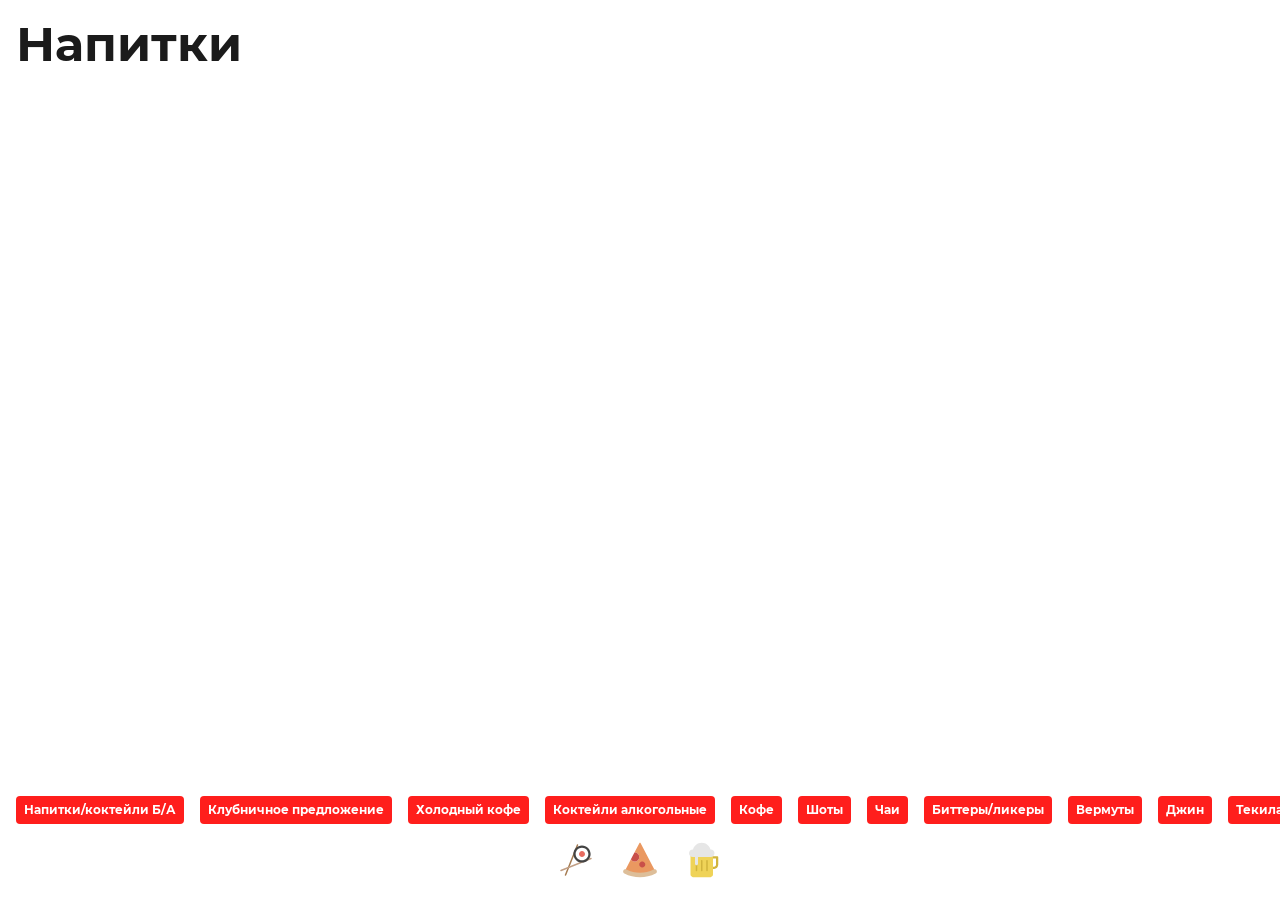
==== drink.html @ 9e0c62c6 "Add files via upload" ====
<!DOCTYPE html>
<html class="page" lang="ru">
  <head>
    <meta charset="utf-8">
    <meta name="viewport" content="width=device-width initial-scale=1">
    <meta name="format-detection" content="telephone=no">
    <meta name="format-detection" content="date=no">
    <meta name="format-detection" content="address=no">
    <meta name="format-detection" content="email=no">
    <link rel="icon" href="favicon/favicon.ico" sizes="any">
    <link rel="icon" href="favicon/icon.svg" type="image/svg+xml">
    <link rel="apple-touch-icon" href="favicon/apple-touch-icon.png">
    <link rel="manifest" href="favicon/site.webmanifest">
    <title>RedCups</title>
    <meta name="description" content="RedCups">
    <link rel="preload" href="fonts/montserrat-400.woff2" as="font" crossorigin="anonymous">
    <link rel="preload" href="fonts/montserrat-600.woff2" as="font" crossorigin="anonymous">
    <link rel="preload" href="fonts/montserrat-700.woff2" as="font" crossorigin="anonymous">
    <link rel="stylesheet" href="css/style.min.css?_v=20260704190620">
  </head>
  <body class="page__body">
    <header class="header">
      <div class="header__container container">
        <div class="header__filter filter">
          <ul class="filter__list">
            <li class="filter__item"><a class="filter__link" href="#menu-list-1">Напитки/коктейли Б/А</a></li>
            <li class="filter__item"><a class="filter__link" href="#menu-list-2">Клубничное предложение</a></li>
            <li class="filter__item"><a class="filter__link" href="#menu-list-3">Холодный кофе</a></li>
            <li class="filter__item"><a class="filter__link" href="#menu-list-4">Коктейли алкогольные</a></li>
            <li class="filter__item"><a class="filter__link" href="#menu-list-5">Кофе</a></li>
            <li class="filter__item"><a class="filter__link" href="#menu-list-6">Шоты</a></li>
            <li class="filter__item"><a class="filter__link" href="#menu-list-7">Чаи</a></li>
            <li class="filter__item"><a class="filter__link" href="#menu-list-8">Биттеры/ликеры</a></li>
            <li class="filter__item"><a class="filter__link" href="#menu-list-9">Вермуты</a></li>
            <li class="filter__item"><a class="filter__link" href="#menu-list-10">Джин</a></li>
            <li class="filter__item"><a class="filter__link" href="#menu-list-11">Текила</a></li>
            <li class="filter__item"><a class="filter__link" href="#menu-list-12">Водка</a></li>
            <li class="filter__item"><a class="filter__link" href="#menu-list-13">Виски</a></li>
            <li class="filter__item"><a class="filter__link" href="#menu-list-14">Коньяк/Бренди</a></li>
          </ul>
        </div>
        <div class="header__wrapper"><a class="header__toggle" href="index.html"><img class="header__toggle-image" src="./img/static/category-1.svg" alt="Роллы" loading="lazy"></a><a class="header__toggle" href="menu.html"><img class="header__toggle-image" src="./img/static/category-2.svg" alt="Меню." loading="lazy"></a><a class="header__toggle" href="drink.html"><img class="header__toggle-image" src="./img/static/category-3.svg" alt="Напитки" loading="lazy"></a></div>
      </div>
    </header>
    <main class="main">
      <h1 class="main__title">Напитки</h1>
      <section class="content">
        <div class="content__container container">
          <div class="menu"></div>
        </div>
      </section>
    </main>
    <script src="js/bundle.min.js?_v=20260704190620"></script>
  </body>
</html>
---- css/style.min.css ----
html{line-height:1.15;-webkit-text-size-adjust:100%;-moz-text-size-adjust:100%;text-size-adjust:100%}a{background-color:transparent}abbr[title]{border-bottom:none;text-decoration:underline;-webkit-text-decoration:underline dotted;text-decoration:underline dotted}b,strong{font-weight:bolder}code,kbd,samp{font-family:monospace;font-size:1em}small{font-size:80%}sub,sup{position:relative;vertical-align:baseline;font-size:75%;line-height:0}sub{bottom:-.25em}sup{top:-.5em}img{border-style:none}button,input,optgroup,select,textarea{margin:0;font-family:inherit;font-size:100%;line-height:1.15}button,input{overflow:visible}button,select{text-transform:none}[type=button],[type=reset],[type=submit],button{-webkit-appearance:button;-moz-appearance:button;appearance:button}[type=button]::-moz-focus-inner,[type=reset]::-moz-focus-inner,[type=submit]::-moz-focus-inner,button::-moz-focus-inner{border-style:none;padding:0}[type=button]:-moz-focusring,[type=reset]:-moz-focusring,[type=submit]:-moz-focusring,button:-moz-focusring{outline:1px dotted ButtonText}fieldset{padding:.35em .75em .625em}legend{display:table;padding:0;max-width:100%;box-sizing:border-box;white-space:normal;color:inherit}progress{vertical-align:baseline}textarea{overflow:auto}[type=checkbox],[type=radio]{padding:0;box-sizing:border-box}[type=number]::-webkit-inner-spin-button,[type=number]::-webkit-outer-spin-button{height:auto}[type=search]{-webkit-appearance:textfield;-moz-appearance:textfield;appearance:textfield;outline-offset:-2px}[type=search]::-webkit-search-decoration{-webkit-appearance:none;appearance:none}::-webkit-file-upload-button{-webkit-appearance:button;appearance:button;font:inherit}details{display:block}summary{display:list-item}template{display:none}[hidden]{display:none}@font-face{src:url(../fonts/montserrat-400.woff2) format("woff2"),url(../fonts/montserrat-400.woff) format("woff");font-family:Montserrat;font-weight:400;font-style:normal;font-display:swap}@font-face{src:url(../fonts/montserrat-600.woff2) format("woff2"),url(../fonts/montserrat-600.woff) format("woff");font-family:Montserrat;font-weight:600;font-style:normal;font-display:swap}@font-face{src:url(../fonts/montserrat-700.woff2) format("woff2"),url(../fonts/montserrat-700.woff) format("woff");font-family:Montserrat;font-weight:700;font-style:normal;font-display:swap}*,::after,::before{box-sizing:border-box}img{display:block;height:auto;max-width:100%}textarea{resize:none}input{font-family:unset;font-size:unset;line-height:unset}input::-webkit-inner-spin-button,input::-webkit-outer-spin-button{-webkit-appearance:none;appearance:none;margin:0}input[type=file]{width:0;height:0;opacity:0;pointer-events:none}input[type=number]{-webkit-appearance:textfield;-moz-appearance:textfield;appearance:textfield}input:-webkit-autofill,input:-webkit-autofill:focus,input:-webkit-autofill:hover,select:-webkit-autofill,select:-webkit-autofill:focus,select:-webkit-autofill:hover,textarea:-webkit-autofill,textarea:-webkit-autofill:focus,textarea:-webkit-autofill:hover{box-shadow:0 0 0 1000px #131313 inset;-webkit-text-fill-color:#fff;-webkit-transition:background-color 5000s ease-in-out 0s;transition:background-color 5000s ease-in-out 0s}svg{pointer-events:none}button{border:none;padding:0;font-size:unset;line-height:unset;color:unset;background-color:transparent;cursor:pointer}a{text-decoration:none;color:unset}a[href^="mailto:"],a[href^="tel:"]{font-variant-numeric:lining-nums;white-space:nowrap}p{margin:0}b{font-weight:600}dl,ol,ul{list-style:none;margin:0;padding:0}[data-whatintent=mouse] :focus{outline:0}.page{scroll-padding-top:16px}.page__body{display:flex;flex-direction:column;overflow-anchor:none;margin:0;min-width:360px;min-height:100dvh;font-family:Montserrat,sans-serif;font-weight:400;font-style:normal;font-feature-settings:"pnum" on,"lnum" on;font-size:14px;line-height:171%;color:#1b1b1b;background-color:#fff;overscroll-behavior:none}.visually-hidden:not(:focus,:active),input[type=checkbox].visually-hidden,input[type=radio].visually-hidden{position:absolute;-webkit-clip-path:inset(100%);clip-path:inset(100%);overflow:hidden;margin:-1px;border:0;padding:0;width:1px;height:1px;white-space:nowrap;clip:rect(0 0 0 0)}.container{margin-right:auto;margin-left:auto;padding-right:16px;padding-left:16px;width:100%;max-width:1280px}.card{position:fixed;z-index:100;inset:0;padding:16px;background-color:#fff;opacity:0;pointer-events:none;transition:opacity .2s}.card.open{opacity:1;pointer-events:visible}.card__close{display:flex;justify-self:end;width:24px;height:24px;margin-bottom:16px}.card__icon{width:24px;height:24px;fill:#ff1e1c;pointer-events:none}.card__wrapper{display:grid;overflow:auto;max-height:calc(100dvh - 58px);padding-bottom:16px}.card__title{margin:24px 0 0 0;font-size:24px;line-height:32px;font-weight:600}.card__image{order:-1}.card__image img{border-radius:4px}.card__text{padding-top:12px;display:grid;row-gap:9px;font-size:14px;line-height:22px}.card__text p{position:relative;font-weight:400}.card__text p:not(:last-child)::before{display:block;position:absolute;content:"";bottom:-5px;width:100%;height:1px;background-color:rgba(0,0,0,.25)}.card__text b{font-weight:600}.card__text span{color:#ff1e1c}.header{position:fixed;bottom:0;z-index:10;padding:16px 0;width:100%}.header__container{display:grid}.header__filter{display:grid}.header__wrapper{display:flex;gap:16px;background-color:rgba(255,255,255,.8);border-radius:4px;justify-self:center;margin-top:12px}.header__toggle{display:flex;width:48px;height:48px;justify-content:center;align-items:center}.header__toggle-image{display:flex;width:36px;height:36px}.menu{display:grid;gap:32px}.menu__list{display:grid}.menu__item{display:grid}.menu__title{justify-self:start;position:relative;margin:0;font-size:24px;line-height:32px;font-weight:700}.menu__title::before{content:"";bottom:0;left:0;position:absolute;width:100%;height:4px;background-color:#ff1e1c}.menu__position-list{display:grid;grid-template-columns:1fr 1fr;gap:16px;padding-top:24px}.filter{display:grid;max-width:calc(100% + 32px);justify-self:center;overflow:auto;margin:0 -16px;padding:0 16px}.filter__list{display:flex;gap:16px}.filter__link{display:flex;color:#1b1b1b;background-color:#ff1e1c;padding:4px 8px;font-size:12px;border-radius:4px;font-weight:700;line-height:20px;color:#fff;white-space:nowrap}.item{display:grid;align-content:start;cursor:pointer}.item__title{margin:0;padding-top:8px;font-size:16px;line-height:24px;font-weight:600;pointer-events:none}.item__image{position:relative;pointer-events:none;order:-1;display:grid;width:100%;height:0;padding-bottom:100%}.item__image img{position:absolute;top:0;left:0;width:100%;height:100%;-o-object-fit:cover;object-fit:cover;border-radius:4px}.main{flex:1 0 auto;padding:16px 0 136px}.main__title{font-size:48px;line-height:56px;margin:0;padding:0 16px;font-weight:700}.content{display:grid;padding-top:48px}
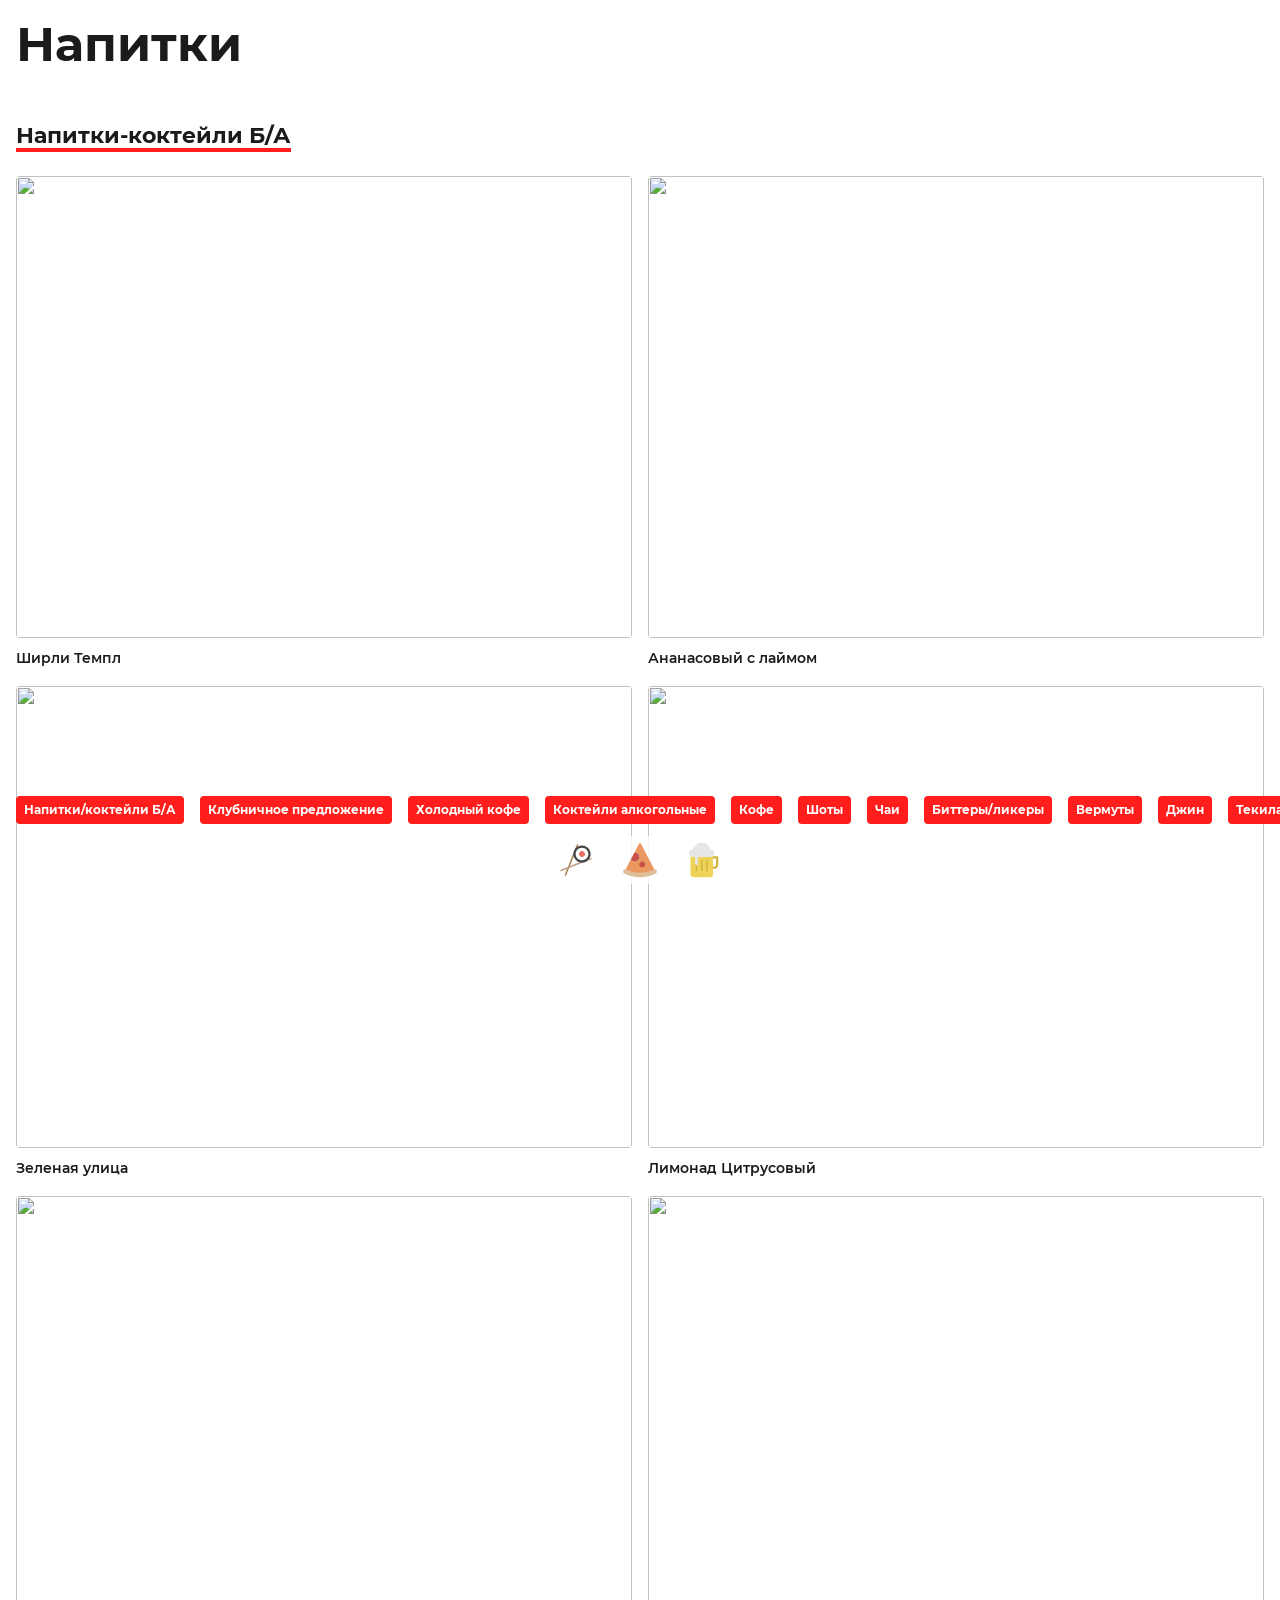
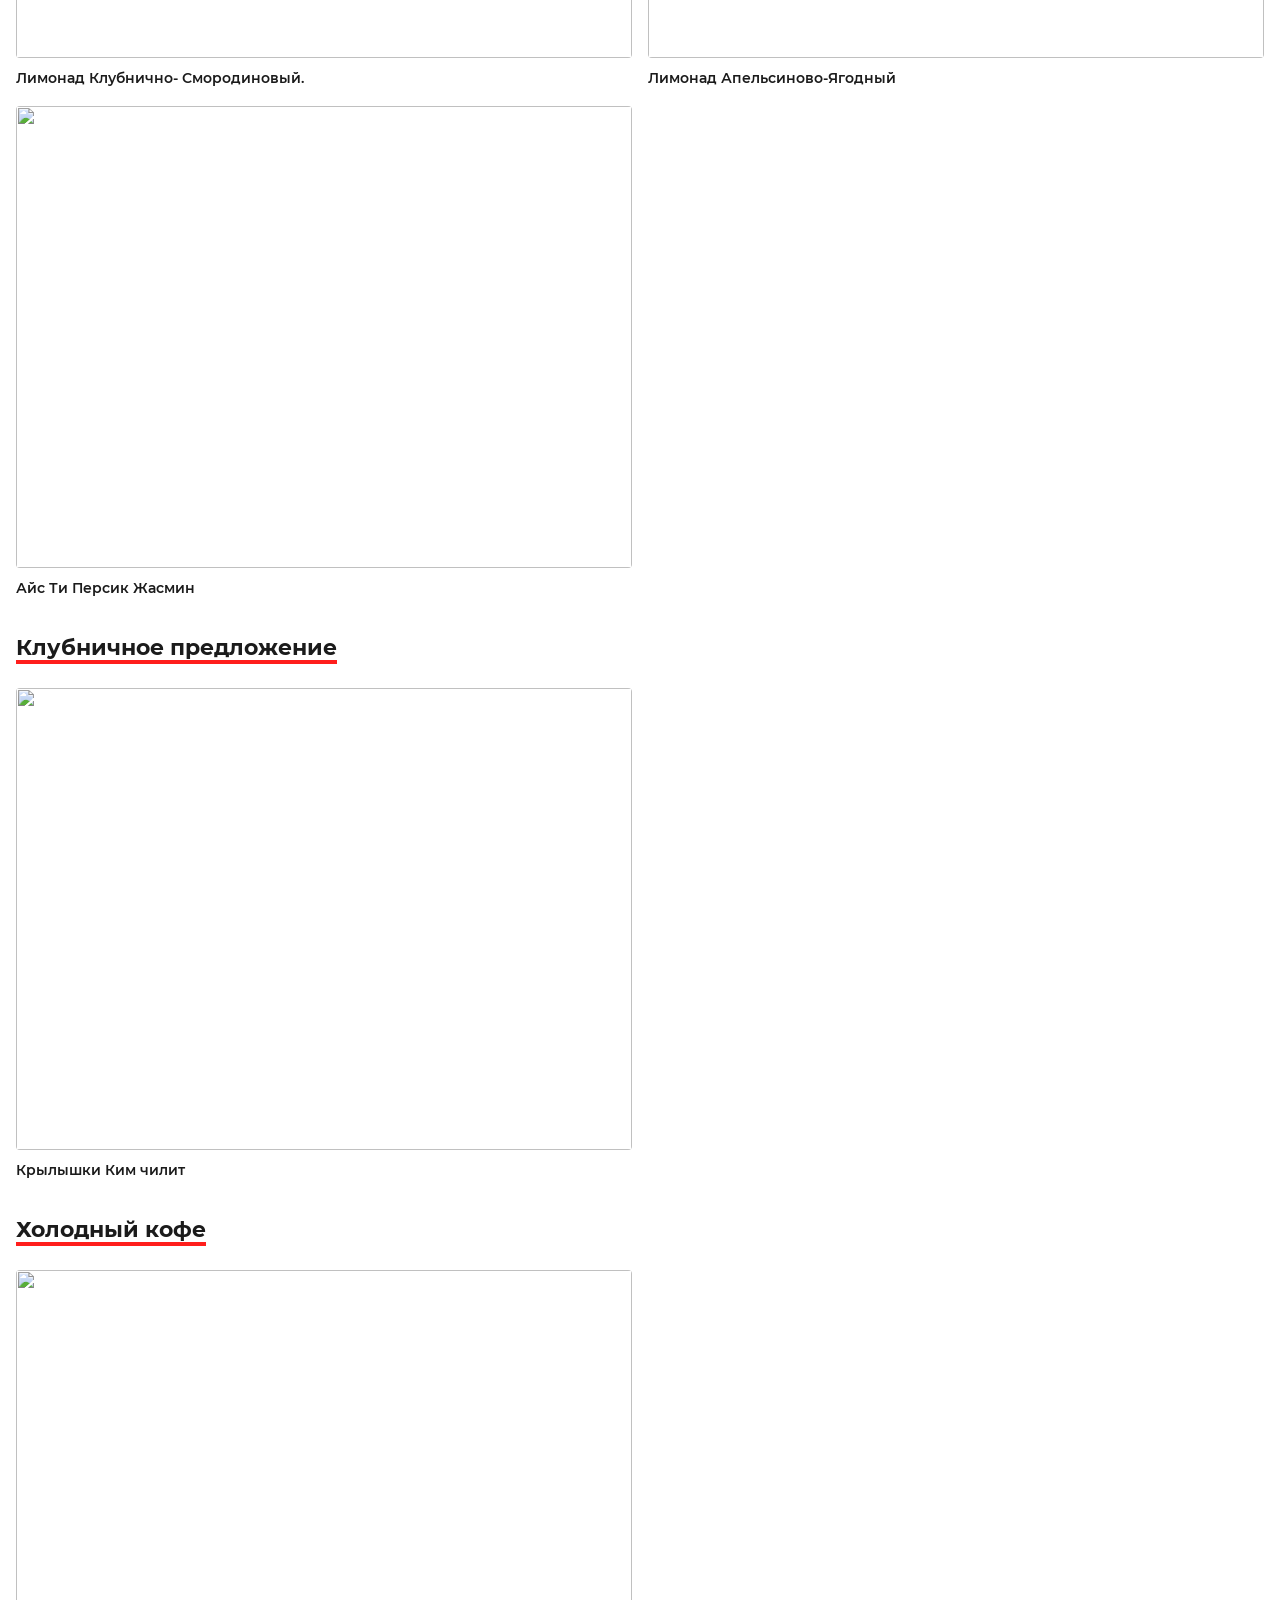
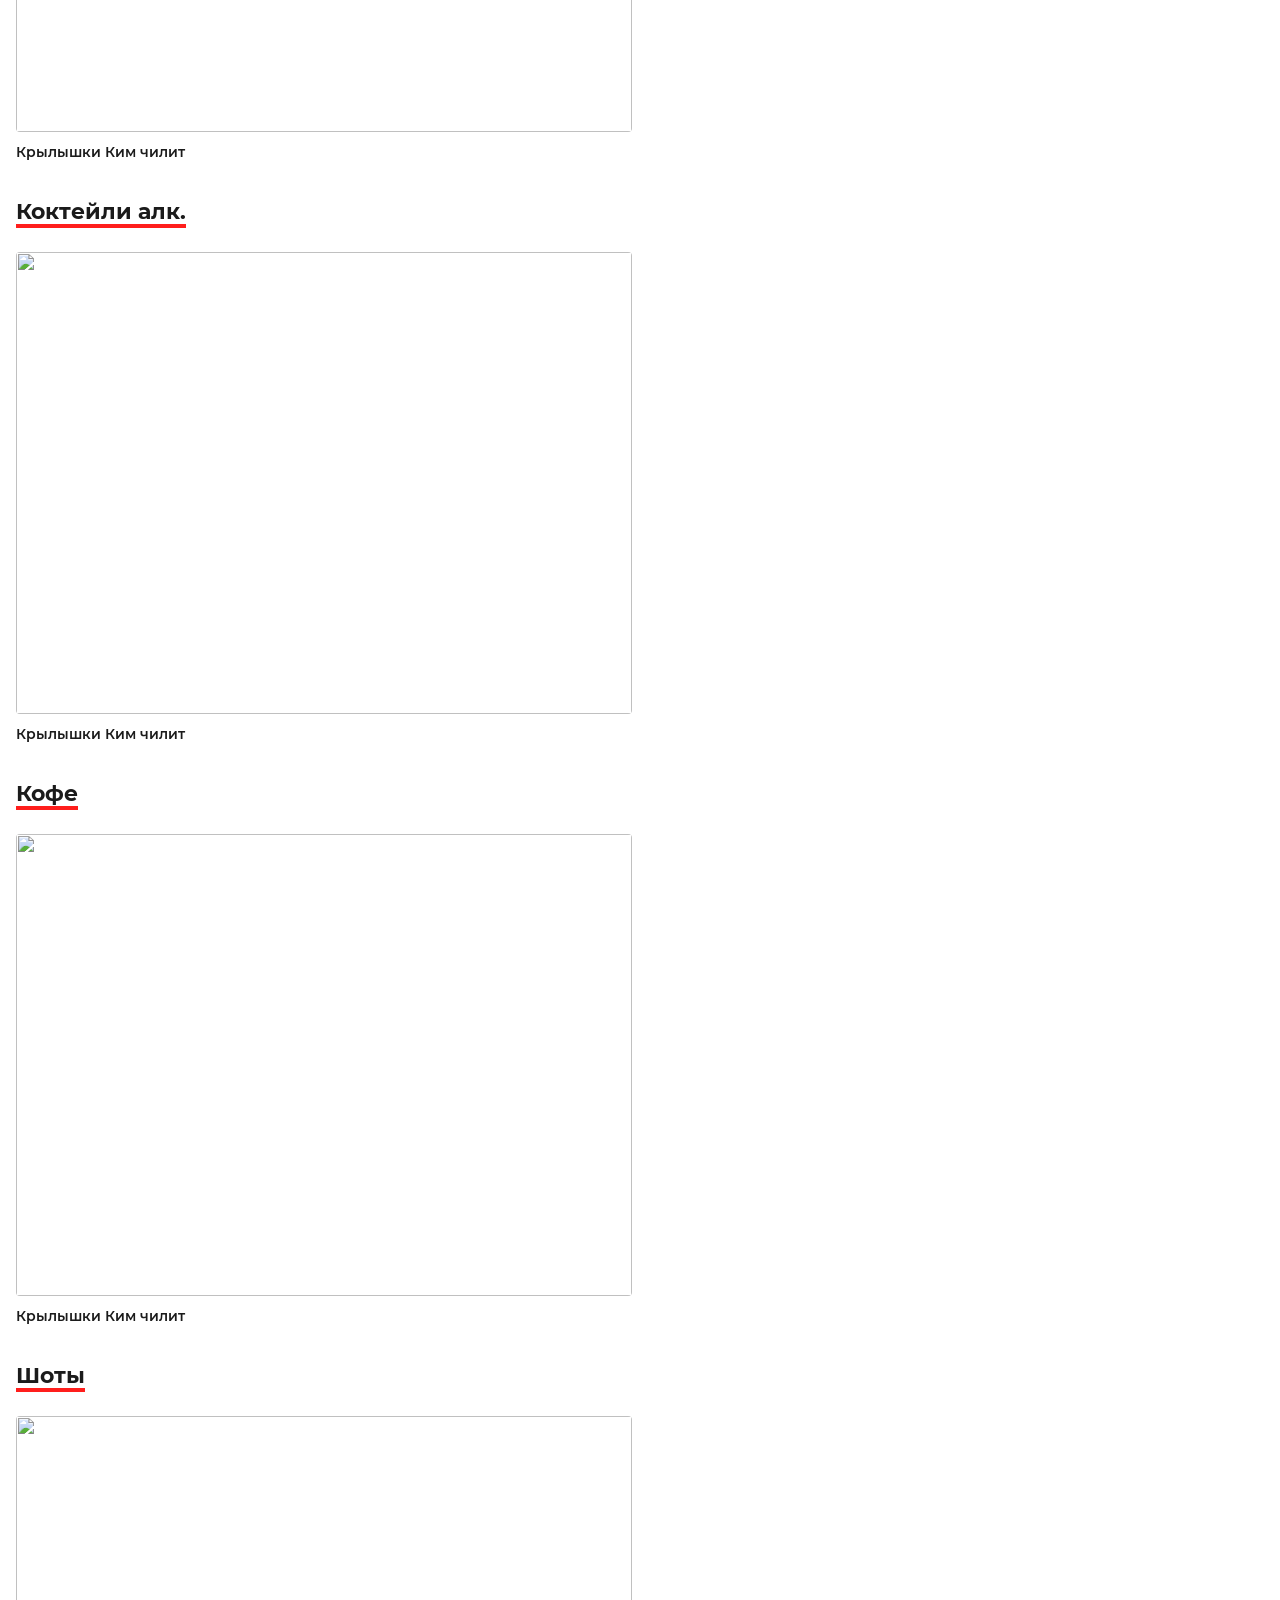
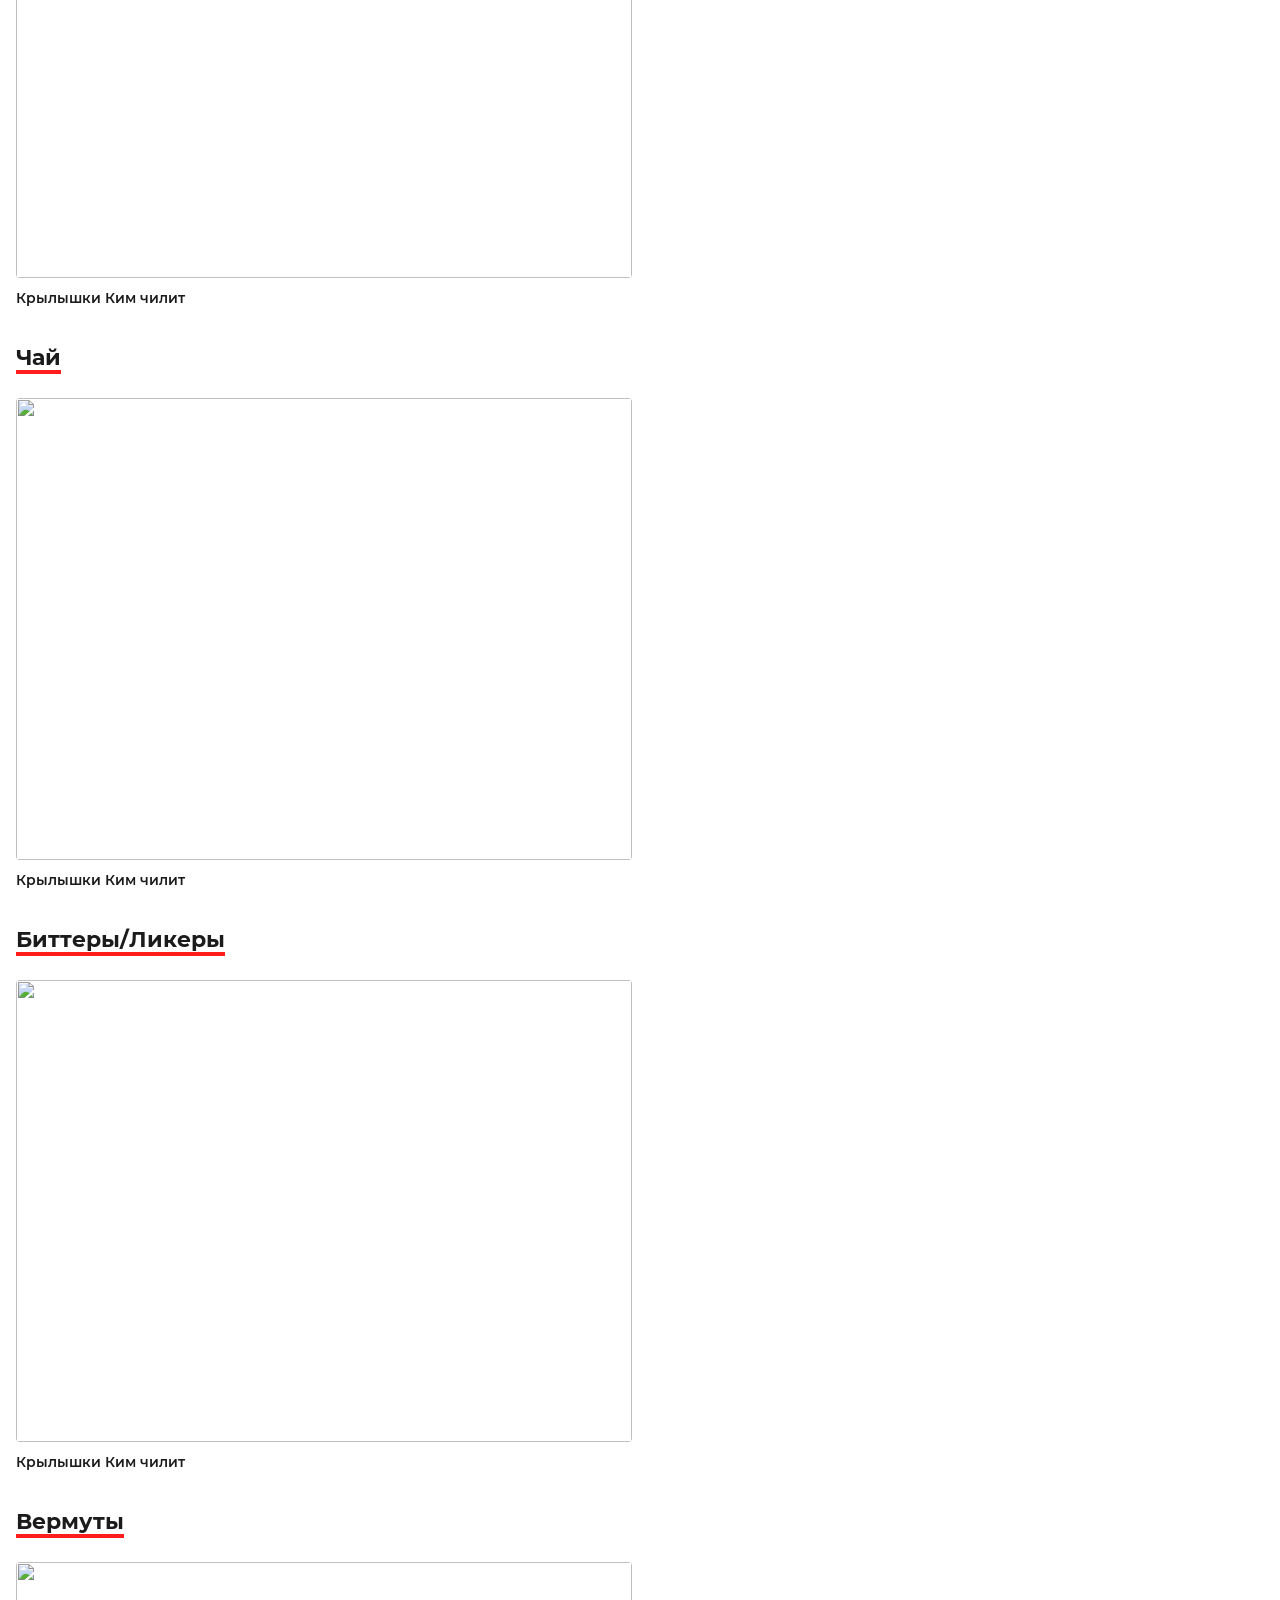
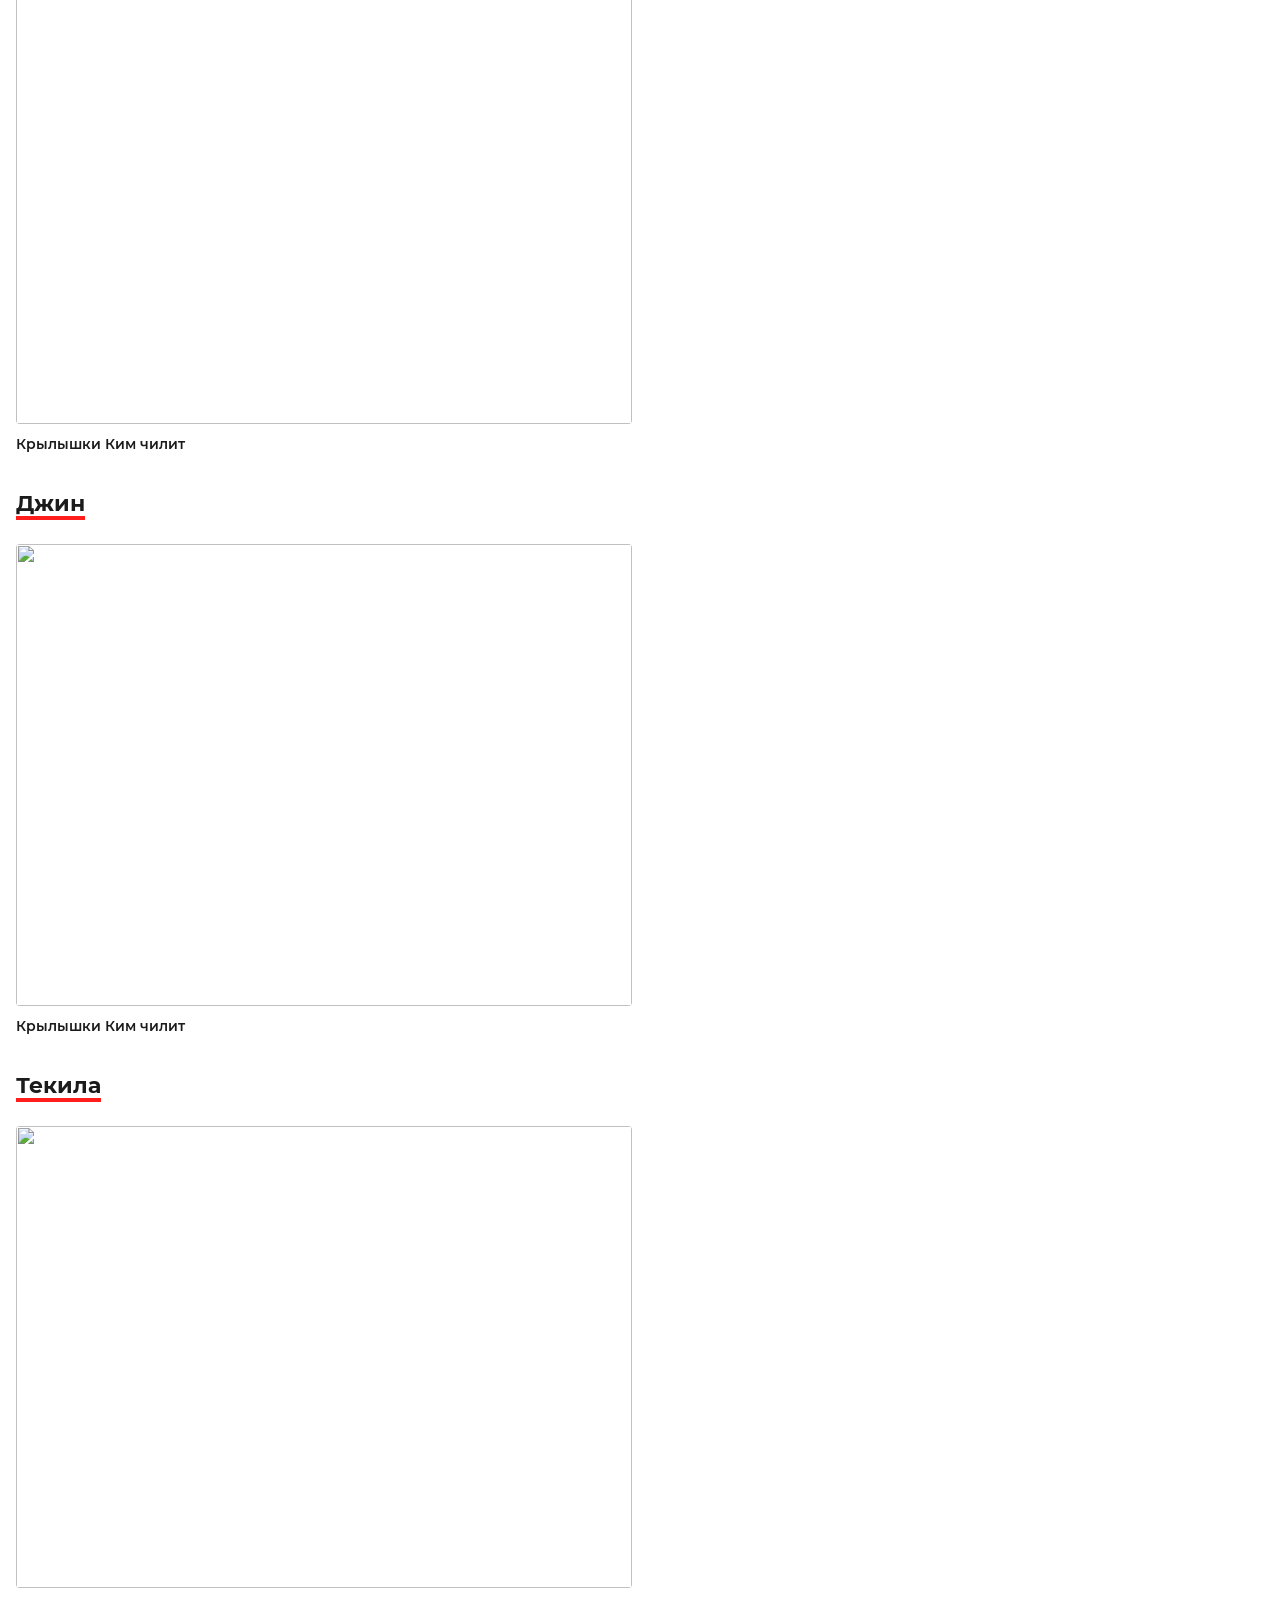
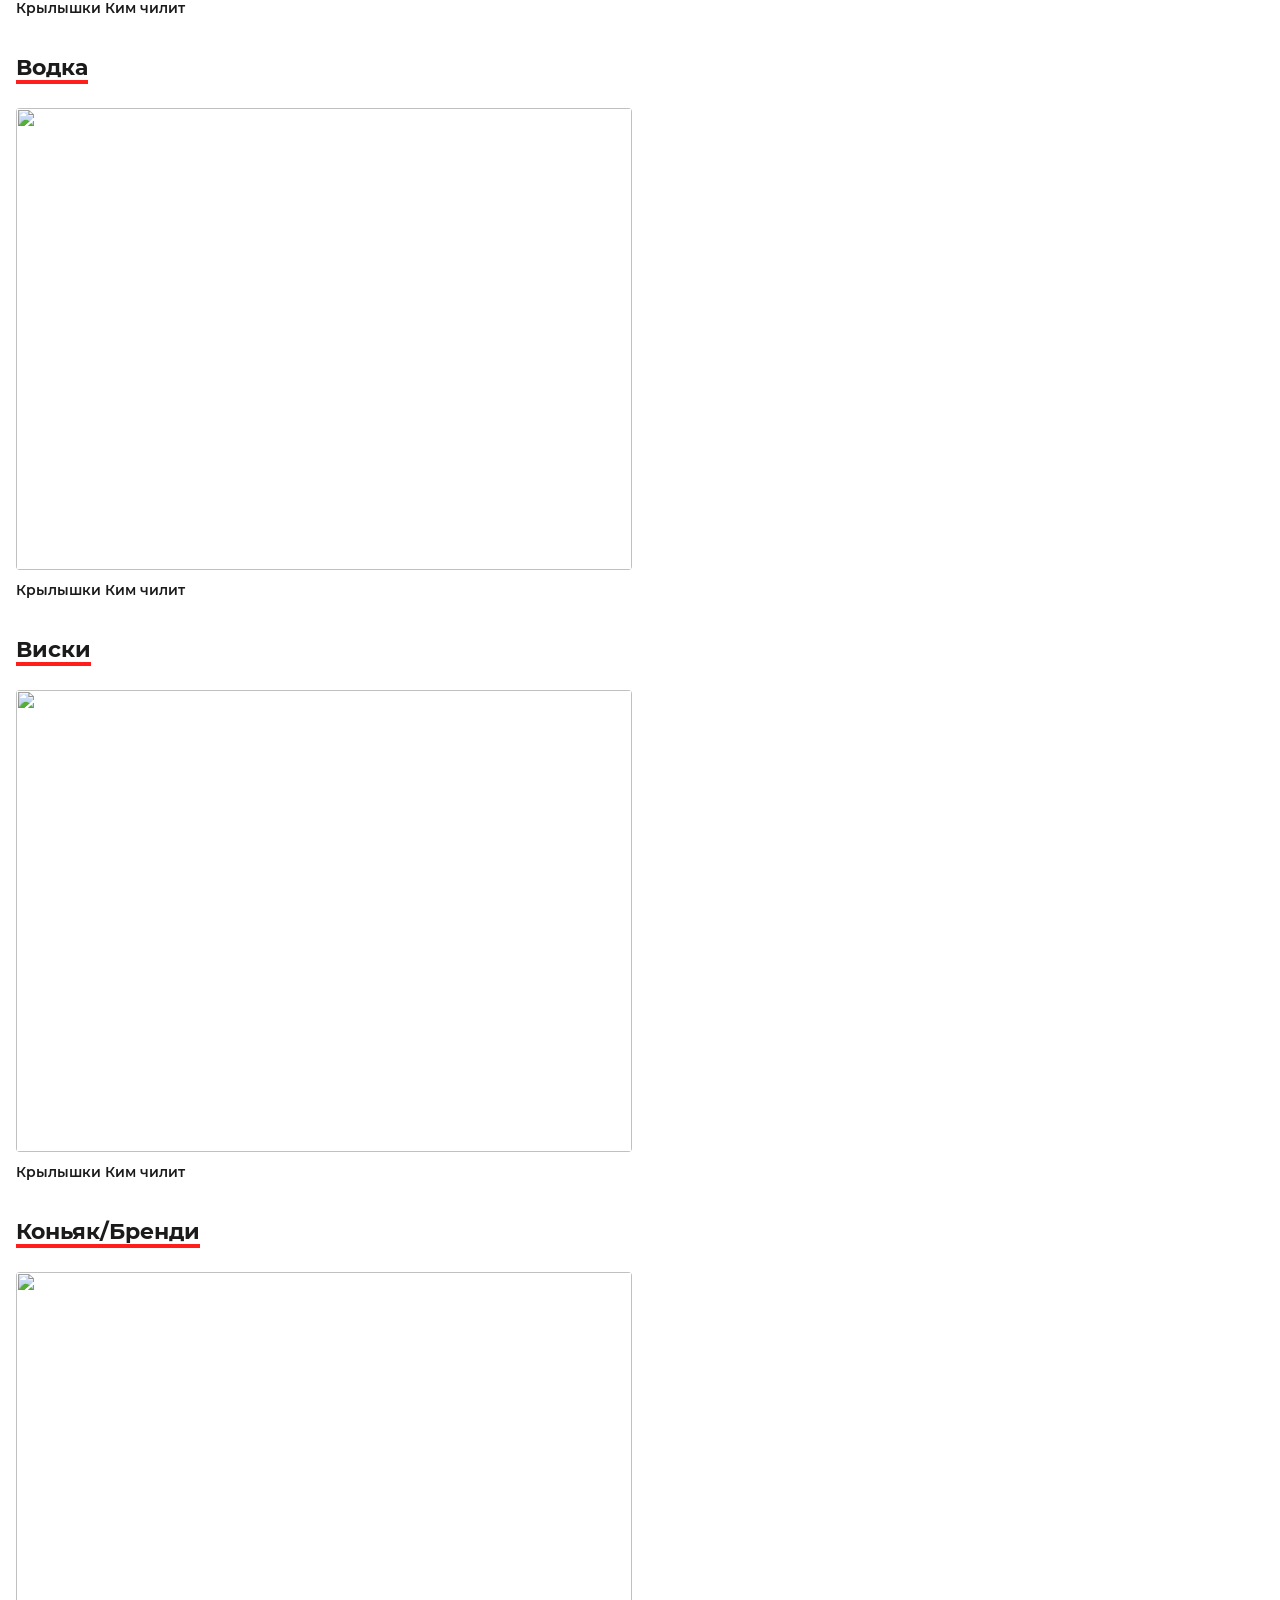
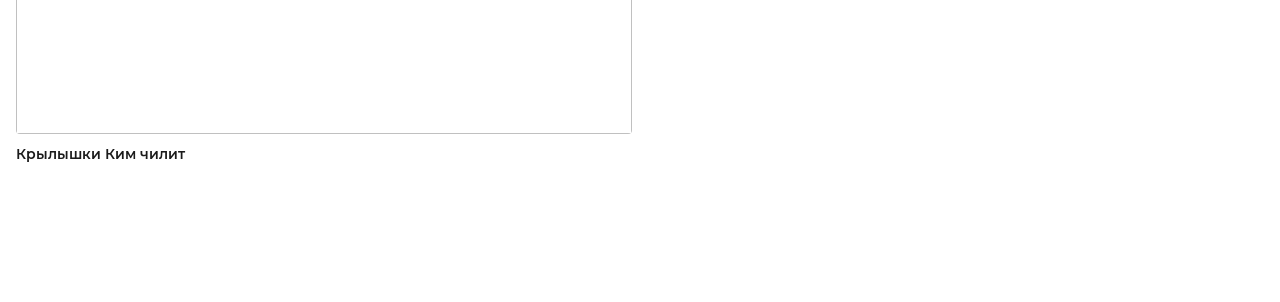
==== commit c6180059: "Add files via upload" ====
--- a/drink.html
+++ b/drink.html
@@ -16,7 +16,7 @@
     <link rel="preload" href="fonts/montserrat-400.woff2" as="font" crossorigin="anonymous">
     <link rel="preload" href="fonts/montserrat-600.woff2" as="font" crossorigin="anonymous">
     <link rel="preload" href="fonts/montserrat-700.woff2" as="font" crossorigin="anonymous">
-    <link rel="stylesheet" href="css/style.min.css?_v=20260704190620">
+    <link rel="stylesheet" href="css/style.min.css?_v=20260706211201">
   </head>
   <body class="page__body">
     <header class="header">
@@ -46,10 +46,632 @@
       <h1 class="main__title">Напитки</h1>
       <section class="content">
         <div class="content__container container">
-          <div class="menu"></div>
+          <div class="menu">
+                <ul class="menu__list" id="menu-list-1">
+                  <li class="menu__item">
+                    <h2 class="menu__title">Напитки-коктейли Б/А</h2>
+                    <ul class="menu__position-list">
+                      <li class="item">
+                        <h3 class="item__title">Ширли Темпл</h3>
+                        <div class="item__image">
+                          <picture>
+                            <source srcset="./img/content/drink-01.webp" type="image/webp"><img src="./img/content/drink-01.jpg" alt="" width="156">
+                          </picture>
+                        </div>
+                            <article class="card">
+                              <button class="card__close" type="button"><span class="card__icon"><img src="./img/static/menu-close.svg" alt=""></span></button>
+                              <div class="card__wrapper">
+                                <h3 class="card__title">Ширли Темпл</h3>
+                                <div class="card__image">
+                                  <picture>
+                                    <source srcset="./img/content/drink-01.webp" type="image/webp"><img src="./img/content/drink-01.jpg" alt="">
+                                  </picture>
+                                </div>
+                                <div class="card__text">
+                    <p><b>Составляющие:</b></p>
+                    <p>Фреш апельсина.</p>
+                    <p>Сироп имбирь.</p>
+                    <p>Сироп гренадин.</p>
+                    <p>Цитрусовый микс.</p>
+                    <p>Содовая.</p>
+                    <p>Соломка черная с гофрой.</p>
+                    <p>Апельсин.</p>
+                    <p><b>Выход напитка:</b> 390мл.</p>
+                    <p><b>Технология приготовления:</b> - </p>
+                    <p><b>Посуда подачи:</b> - </p>
+                    <p><b>Метод приготовления:</b> Шейк/Билд.</p>
+                    <p><b>Подается с льдом</b> (кубик)</p>
+                    <p><b>Красочное описание:</b> Насыщенный,кисло - сладкий, освежающий вкус с выраженой нотой апельсина и гренадина, интересно балансируют с тональностью имбиря, который дополняет и усиливает вкусовые ощущения. Коктейль оранжевого цвета с освежающим цитрусовым ароматом.</p>
+                    <p><b>Можно добавить:</b> Цитрусовые.</p>
+                    <p><b>Аллергены:</b> Имбирь, гренадин, цитрус.</p>
+                </div>
+                              </div>
+                            </article>
+                      </li>
+                      <li class="item">
+                        <h3 class="item__title">Ананасовый с лаймом</h3>
+                        <div class="item__image">
+                          <picture>
+                            <source srcset="./img/content/drink-02.webp" type="image/webp"><img src="./img/content/drink-02.jpg" alt="" width="156">
+                          </picture>
+                        </div>
+                            <article class="card">
+                              <button class="card__close" type="button"><span class="card__icon"><img src="./img/static/menu-close.svg" alt=""></span></button>
+                              <div class="card__wrapper">
+                                <h3 class="card__title">Ананасовый с лаймом</h3>
+                                <div class="card__image">
+                                  <picture>
+                                    <source srcset="./img/content/drink-02.webp" type="image/webp"><img src="./img/content/drink-02.jpg" alt="">
+                                  </picture>
+                                </div>
+                                <div class="card__text">
+                    <p><b>Составляющие:</b></p>
+                    <p>Основа Земляника-Ананас.</p>
+                    <p>Сок ананасовый.</p>
+                    <p>Лайм.</p>
+                    <p>Мята.</p>
+                    <p>Содовая.</p>
+                    <p>Корень имбиря.</p>
+                    <p>Соломка черная с гофрой.</p>
+                    <p><b>Выход напитка:</b> 390мл.</p>
+                    <p><b>Технология приготовления:</b> Билд(смешивание).</p>
+                    <p><b>Посуда подачи:</b> - </p>
+                    <p><b>Метод приготовления:</b> </p>
+                    <p><b>Подается с льдом</b> (кубик)</p>
+                    <p><b>Красочное описание:</b> Обладает уникальным, насыщенным и сбалансированным  кисло- сладким вкусом с ярко выражеными экзотическими нотами ананаса и земляники, отлично утоляет жажду, бодрит и освежает.</p>
+                    <p><b>Можно добавить:</b> Мята, лайм.</p>
+                    <p><b>Аллергены:</b> Мята, лайм, ананас, имбирь, земляника.</p>
+                </div>
+                              </div>
+                            </article>
+                      </li>
+                      <li class="item">
+                        <h3 class="item__title">Зеленая улица</h3>
+                        <div class="item__image">
+                          <picture>
+                            <source srcset="./img/content/placeholder.webp" type="image/webp"><img src="./img/content/placeholder.jpg" alt="" width="156">
+                          </picture>
+                        </div>
+                            <article class="card">
+                              <button class="card__close" type="button"><span class="card__icon"><img src="./img/static/menu-close.svg" alt=""></span></button>
+                              <div class="card__wrapper">
+                                <h3 class="card__title">Зеленая улица</h3>
+                                <div class="card__image">
+                                  <picture>
+                                    <source srcset="./img/content/placeholder.webp" type="image/webp"><img src="./img/content/placeholder.jpg" alt="">
+                                  </picture>
+                                </div>
+                                <div class="card__text">
+                    <p><b>Составляющие:</b></p>
+                    <p>Кордиал Мята-лемонграсс.</p>
+                    <p>Супер Джус.</p>
+                    <p>Пюре Дыня.</p>
+                    <p>Пюре Киви-Фейхоа.</p>
+                    <p>Сироп Двойная жаренная карамель.</p>
+                    <p>Кардамон.</p>
+                    <p>Вода Содовая.</p>
+                    <p>Лист Кафирскокго лайма.</p>
+                    <p><b>Выход напитка:</b> 390мл.</p>
+                    <p><b>Технология приготовления:</b> - </p>
+                    <p><b>Посуда подачи:</b> Хайбол Элизия 450.</p>
+                    <p><b>Метод приготовления:</b> Шейк/Билд.</p>
+                    <p><b>Подается с льдом</b> (кубик)</p>
+                    <p><b>Красочное описание:</b> Кисло-сладкий, освежающе цитрусовый коктейль,который сочетает в себе бодрящий вкус лайма, освежающего лемонграсса и экзаического фейхоа.</p>
+                    <p><b>Можно добавить:</b> Мята, лайм.</p>
+                    <p><b>Аллергены:</b> Цитрусовый, киви, фейхоа, карамель, кардамон, лемонграсс.</p>
+                </div>
+                              </div>
+                            </article>
+                      </li>
+                      <li class="item">
+                        <h3 class="item__title">Лимонад Цитрусовый</h3>
+                        <div class="item__image">
+                          <picture>
+                            <source srcset="./img/content/drink-03.webp" type="image/webp"><img src="./img/content/drink-03.jpg" alt="" width="156">
+                          </picture>
+                        </div>
+                            <article class="card">
+                              <button class="card__close" type="button"><span class="card__icon"><img src="./img/static/menu-close.svg" alt=""></span></button>
+                              <div class="card__wrapper">
+                                <h3 class="card__title">Лимонад Цитрусовый</h3>
+                                <div class="card__image">
+                                  <picture>
+                                    <source srcset="./img/content/drink-03.webp" type="image/webp"><img src="./img/content/drink-03.jpg" alt="">
+                                  </picture>
+                                </div>
+                                <div class="card__text">
+                    <p><b>Составляющие:</b></p>
+                    <p>Сироп Циттрусовый.</p>
+                    <p>Вода Бирстаун.</p>
+                    <p>Лимон.</p>
+                    <p>Соломка для сока с гофрой.</p>
+                    <p><b>Выход напитка:</b> 300мл.</p>
+                    <p><b>Технология приготовления:</b> - </p>
+                    <p><b>Посуда подачи:</b> Хайбол.</p>
+                    <p><b>Метод приготовления:</b> - </p>
+                    <p><b>Подается с льдом</b> (кубик)</p>
+                    <p><b>Красочное описание:</b>  Смешивая натуральный цитрусовый сироп собственного производства с газированной водой,мы получили композицию насыщенного желтого цвета с выраженным цитрусовым ароматом.  Сделав глоток вы ощущаете освежающий, насыщенный цитрусовый вкус с легкой приятной терпкостью.</p>
+                    <p><b>Можно добавить:</b> - </p>
+                    <p><b>Аллергены:</b> Лимон, апельсин, грейпфрут.</p>
+                </div>
+                              </div>
+                            </article>
+                      </li>
+                      <li class="item">
+                        <h3 class="item__title">Лимонад Клубнично- Смородиновый.</h3>
+                        <div class="item__image">
+                          <picture>
+                            <source srcset="./img/content/drink-03.webp" type="image/webp"><img src="./img/content/drink-03.jpg" alt="" width="156">
+                          </picture>
+                        </div>
+                            <article class="card">
+                              <button class="card__close" type="button"><span class="card__icon"><img src="./img/static/menu-close.svg" alt=""></span></button>
+                              <div class="card__wrapper">
+                                <h3 class="card__title">Лимонад Клубнично- Смородиновый.</h3>
+                                <div class="card__image">
+                                  <picture>
+                                    <source srcset="./img/content/drink-03.webp" type="image/webp"><img src="./img/content/drink-03.jpg" alt="">
+                                  </picture>
+                                </div>
+                                <div class="card__text">
+                    <p><b>Составляющие:</b></p>
+                    <p>Сироп Клубнично-Смородиновый.</p>
+                    <p>Вода Бирстаун.</p>
+                    <p>Лимон.</p>
+                    <p>Соломка для сока с гофрой.</p>
+                    <p><b>Выход напитка:</b> 300мл.</p>
+                    <p><b>Технология приготовления:</b> - </p>
+                    <p><b>Посуда подачи:</b> Хайбол.</p>
+                    <p><b>Метод приготовления:</b> </p>
+                    <p><b>Подается с льдом</b> (кубик)</p>
+                    <p><b>Красочное описание:</b> - </p>
+                    <p><b>Можно добавить:</b> - </p>
+                    <p><b>Аллергены:</b> Лимон, смородина, клубника.</p>
+                </div>
+                              </div>
+                            </article>
+                      </li>
+                      <li class="item">
+                        <h3 class="item__title">Лимонад Апельсиново-Ягодный</h3>
+                        <div class="item__image">
+                          <picture>
+                            <source srcset="./img/content/drink-03.webp" type="image/webp"><img src="./img/content/drink-03.jpg" alt="" width="156">
+                          </picture>
+                        </div>
+                            <article class="card">
+                              <button class="card__close" type="button"><span class="card__icon"><img src="./img/static/menu-close.svg" alt=""></span></button>
+                              <div class="card__wrapper">
+                                <h3 class="card__title">Лимонад Апельсиново-Ягодный</h3>
+                                <div class="card__image">
+                                  <picture>
+                                    <source srcset="./img/content/drink-03.webp" type="image/webp"><img src="./img/content/drink-03.jpg" alt="">
+                                  </picture>
+                                </div>
+                                <div class="card__text">
+                    <p><b>Составляющие:</b></p>
+                    <p>Сироп Клубнично-Смородиновый.</p>
+                    <p>Сироп Цитрусовый.</p>
+                    <p>Вода Бирстаун.</p>
+                    <p>Лимон.</p>
+                    <p>Соломка для сока с гофрой.</p>
+                    <p><b>Выход напитка:</b> 300мл.</p>
+                    <p><b>Технология приготовления:</b> - </p>
+                    <p><b>Посуда подачи:</b> Хайбол.</p>
+                    <p><b>Метод приготовления:</b> - </p>
+                    <p><b>Подается с льдом</b> (кубик)</p>
+                    <p><b>Красочное описание:</b> - </p>
+                    <p><b>Можно добавить:</b> - </p>
+                    <p><b>Аллергены:</b> Лимон, апельсин, грейпфрут, смородина,клубника.</p>
+                </div>
+                              </div>
+                            </article>
+                      </li>
+                      <li class="item">
+                        <h3 class="item__title">Айс Ти Персик Жасмин</h3>
+                        <div class="item__image">
+                          <picture>
+                            <source srcset="./img/content/drink-04.webp" type="image/webp"><img src="./img/content/drink-04.jpg" alt="" width="156">
+                          </picture>
+                        </div>
+                            <article class="card">
+                              <button class="card__close" type="button"><span class="card__icon"><img src="./img/static/menu-close.svg" alt=""></span></button>
+                              <div class="card__wrapper">
+                                <h3 class="card__title">Айс Ти Персик Жасмин</h3>
+                                <div class="card__image">
+                                  <picture>
+                                    <source srcset="./img/content/drink-04.webp" type="image/webp"><img src="./img/content/drink-04.jpg" alt="">
+                                  </picture>
+                                </div>
+                                <div class="card__text">
+                    <p><b>Составляющие:</b></p>
+                    <p>Основа Персик Жасмин.</p>
+                    <p>Чай Граф Грей Бергамот.</p>
+                    <p>Концентрат кислот.</p>
+                    <p>Цветы жасмина.</p>
+                    <p>Соломка черная с гофрой.</p>
+                    <p><b>Выход напитка:</b> 400мл.</p>
+                    <p><b>Технология приготовления:</b> - </p>
+                    <p><b>Посуда подачи:</b> Бокале Банка Кен 450 мл.</p>
+                    <p><b>Метод приготовления:</b> - </p>
+                    <p><b>Подается с льдом</b> (кубик)</p>
+                    <p><b>Красочное описание:</b> Сочетание освежающего холодного чая с сочным, сладким персиком и легкой цветочной тональностью обладает тонизирующим эффектом.</p>
+                    <p><b>Можно добавить:</b> - </p>
+                    <p><b>Аллергены:</b> Персик, жасмин, бергамот.</p>
+                </div>
+                              </div>
+                            </article>
+                      </li>
+                    </ul>
+                  </li>
+                </ul>
+                <ul class="menu__list" id="menu-list-2">
+                  <li class="menu__item">
+                    <h2 class="menu__title">Клубничное предложение</h2>
+                    <ul class="menu__position-list">
+                      <li class="item">
+                        <h3 class="item__title">Крылышки Ким чилит</h3>
+                        <div class="item__image">
+                          <picture>
+                            <source srcset="./img/content/drink-.webp" type="image/webp"><img src="./img/content/drink-.jpg" alt="" width="156">
+                          </picture>
+                        </div>
+                            <article class="card">
+                              <button class="card__close" type="button"><span class="card__icon"><img src="./img/static/menu-close.svg" alt=""></span></button>
+                              <div class="card__wrapper">
+                                <h3 class="card__title">Крылышки Ким чилит</h3>
+                                <div class="card__image">
+                                  <picture>
+                                    <source srcset="./img/content/drink-.webp" type="image/webp"><img src="./img/content/drink-.jpg" alt="">
+                                  </picture>
+                                </div>
+                                <div class="card__text">
+                </div>
+                              </div>
+                            </article>
+                      </li>
+                    </ul>
+                  </li>
+                </ul>
+                <ul class="menu__list" id="menu-list-3">
+                  <li class="menu__item">
+                    <h2 class="menu__title">Холодный кофе</h2>
+                    <ul class="menu__position-list">
+                      <li class="item">
+                        <h3 class="item__title">Крылышки Ким чилит</h3>
+                        <div class="item__image">
+                          <picture>
+                            <source srcset="./img/content/drink-.webp" type="image/webp"><img src="./img/content/drink-.jpg" alt="" width="156">
+                          </picture>
+                        </div>
+                            <article class="card">
+                              <button class="card__close" type="button"><span class="card__icon"><img src="./img/static/menu-close.svg" alt=""></span></button>
+                              <div class="card__wrapper">
+                                <h3 class="card__title">Крылышки Ким чилит</h3>
+                                <div class="card__image">
+                                  <picture>
+                                    <source srcset="./img/content/drink-.webp" type="image/webp"><img src="./img/content/drink-.jpg" alt="">
+                                  </picture>
+                                </div>
+                                <div class="card__text">
+                </div>
+                              </div>
+                            </article>
+                      </li>
+                    </ul>
+                  </li>
+                </ul>
+                <ul class="menu__list" id="menu-list-4">
+                  <li class="menu__item">
+                    <h2 class="menu__title">Коктейли алк.</h2>
+                    <ul class="menu__position-list">
+                      <li class="item">
+                        <h3 class="item__title">Крылышки Ким чилит</h3>
+                        <div class="item__image">
+                          <picture>
+                            <source srcset="./img/content/drink-.webp" type="image/webp"><img src="./img/content/drink-.jpg" alt="" width="156">
+                          </picture>
+                        </div>
+                            <article class="card">
+                              <button class="card__close" type="button"><span class="card__icon"><img src="./img/static/menu-close.svg" alt=""></span></button>
+                              <div class="card__wrapper">
+                                <h3 class="card__title">Крылышки Ким чилит</h3>
+                                <div class="card__image">
+                                  <picture>
+                                    <source srcset="./img/content/drink-.webp" type="image/webp"><img src="./img/content/drink-.jpg" alt="">
+                                  </picture>
+                                </div>
+                                <div class="card__text">
+                </div>
+                              </div>
+                            </article>
+                      </li>
+                    </ul>
+                  </li>
+                </ul>
+                <ul class="menu__list" id="menu-list-5">
+                  <li class="menu__item">
+                    <h2 class="menu__title">Кофе</h2>
+                    <ul class="menu__position-list">
+                      <li class="item">
+                        <h3 class="item__title">Крылышки Ким чилит</h3>
+                        <div class="item__image">
+                          <picture>
+                            <source srcset="./img/content/drink-.webp" type="image/webp"><img src="./img/content/drink-.jpg" alt="" width="156">
+                          </picture>
+                        </div>
+                            <article class="card">
+                              <button class="card__close" type="button"><span class="card__icon"><img src="./img/static/menu-close.svg" alt=""></span></button>
+                              <div class="card__wrapper">
+                                <h3 class="card__title">Крылышки Ким чилит</h3>
+                                <div class="card__image">
+                                  <picture>
+                                    <source srcset="./img/content/drink-.webp" type="image/webp"><img src="./img/content/drink-.jpg" alt="">
+                                  </picture>
+                                </div>
+                                <div class="card__text">
+                </div>
+                              </div>
+                            </article>
+                      </li>
+                    </ul>
+                  </li>
+                </ul>
+                <ul class="menu__list" id="menu-list-6">
+                  <li class="menu__item">
+                    <h2 class="menu__title">Шоты</h2>
+                    <ul class="menu__position-list">
+                      <li class="item">
+                        <h3 class="item__title">Крылышки Ким чилит</h3>
+                        <div class="item__image">
+                          <picture>
+                            <source srcset="./img/content/drink-.webp" type="image/webp"><img src="./img/content/drink-.jpg" alt="" width="156">
+                          </picture>
+                        </div>
+                            <article class="card">
+                              <button class="card__close" type="button"><span class="card__icon"><img src="./img/static/menu-close.svg" alt=""></span></button>
+                              <div class="card__wrapper">
+                                <h3 class="card__title">Крылышки Ким чилит</h3>
+                                <div class="card__image">
+                                  <picture>
+                                    <source srcset="./img/content/drink-.webp" type="image/webp"><img src="./img/content/drink-.jpg" alt="">
+                                  </picture>
+                                </div>
+                                <div class="card__text">
+                </div>
+                              </div>
+                            </article>
+                      </li>
+                    </ul>
+                  </li>
+                </ul>
+                <ul class="menu__list" id="menu-list-7">
+                  <li class="menu__item">
+                    <h2 class="menu__title">Чай</h2>
+                    <ul class="menu__position-list">
+                      <li class="item">
+                        <h3 class="item__title">Крылышки Ким чилит</h3>
+                        <div class="item__image">
+                          <picture>
+                            <source srcset="./img/content/drink-.webp" type="image/webp"><img src="./img/content/drink-.jpg" alt="" width="156">
+                          </picture>
+                        </div>
+                            <article class="card">
+                              <button class="card__close" type="button"><span class="card__icon"><img src="./img/static/menu-close.svg" alt=""></span></button>
+                              <div class="card__wrapper">
+                                <h3 class="card__title">Крылышки Ким чилит</h3>
+                                <div class="card__image">
+                                  <picture>
+                                    <source srcset="./img/content/drink-.webp" type="image/webp"><img src="./img/content/drink-.jpg" alt="">
+                                  </picture>
+                                </div>
+                                <div class="card__text">
+                </div>
+                              </div>
+                            </article>
+                      </li>
+                    </ul>
+                  </li>
+                </ul>
+                <ul class="menu__list" id="menu-list-8">
+                  <li class="menu__item">
+                    <h2 class="menu__title">Биттеры/Ликеры</h2>
+                    <ul class="menu__position-list">
+                      <li class="item">
+                        <h3 class="item__title">Крылышки Ким чилит</h3>
+                        <div class="item__image">
+                          <picture>
+                            <source srcset="./img/content/drink-.webp" type="image/webp"><img src="./img/content/drink-.jpg" alt="" width="156">
+                          </picture>
+                        </div>
+                            <article class="card">
+                              <button class="card__close" type="button"><span class="card__icon"><img src="./img/static/menu-close.svg" alt=""></span></button>
+                              <div class="card__wrapper">
+                                <h3 class="card__title">Крылышки Ким чилит</h3>
+                                <div class="card__image">
+                                  <picture>
+                                    <source srcset="./img/content/drink-.webp" type="image/webp"><img src="./img/content/drink-.jpg" alt="">
+                                  </picture>
+                                </div>
+                                <div class="card__text">
+                </div>
+                              </div>
+                            </article>
+                      </li>
+                    </ul>
+                  </li>
+                </ul>
+                <ul class="menu__list" id="menu-list-9">
+                  <li class="menu__item">
+                    <h2 class="menu__title">Вермуты</h2>
+                    <ul class="menu__position-list">
+                      <li class="item">
+                        <h3 class="item__title">Крылышки Ким чилит</h3>
+                        <div class="item__image">
+                          <picture>
+                            <source srcset="./img/content/drink-.webp" type="image/webp"><img src="./img/content/drink-.jpg" alt="" width="156">
+                          </picture>
+                        </div>
+                            <article class="card">
+                              <button class="card__close" type="button"><span class="card__icon"><img src="./img/static/menu-close.svg" alt=""></span></button>
+                              <div class="card__wrapper">
+                                <h3 class="card__title">Крылышки Ким чилит</h3>
+                                <div class="card__image">
+                                  <picture>
+                                    <source srcset="./img/content/drink-.webp" type="image/webp"><img src="./img/content/drink-.jpg" alt="">
+                                  </picture>
+                                </div>
+                                <div class="card__text">
+                </div>
+                              </div>
+                            </article>
+                      </li>
+                    </ul>
+                  </li>
+                </ul>
+                <ul class="menu__list" id="menu-list-10">
+                  <li class="menu__item">
+                    <h2 class="menu__title">Джин</h2>
+                    <ul class="menu__position-list">
+                      <li class="item">
+                        <h3 class="item__title">Крылышки Ким чилит</h3>
+                        <div class="item__image">
+                          <picture>
+                            <source srcset="./img/content/drink-.webp" type="image/webp"><img src="./img/content/drink-.jpg" alt="" width="156">
+                          </picture>
+                        </div>
+                            <article class="card">
+                              <button class="card__close" type="button"><span class="card__icon"><img src="./img/static/menu-close.svg" alt=""></span></button>
+                              <div class="card__wrapper">
+                                <h3 class="card__title">Крылышки Ким чилит</h3>
+                                <div class="card__image">
+                                  <picture>
+                                    <source srcset="./img/content/drink-.webp" type="image/webp"><img src="./img/content/drink-.jpg" alt="">
+                                  </picture>
+                                </div>
+                                <div class="card__text">
+                </div>
+                              </div>
+                            </article>
+                      </li>
+                    </ul>
+                  </li>
+                </ul>
+                <ul class="menu__list" id="menu-list-11">
+                  <li class="menu__item">
+                    <h2 class="menu__title">Текила</h2>
+                    <ul class="menu__position-list">
+                      <li class="item">
+                        <h3 class="item__title">Крылышки Ким чилит</h3>
+                        <div class="item__image">
+                          <picture>
+                            <source srcset="./img/content/drink-.webp" type="image/webp"><img src="./img/content/drink-.jpg" alt="" width="156">
+                          </picture>
+                        </div>
+                            <article class="card">
+                              <button class="card__close" type="button"><span class="card__icon"><img src="./img/static/menu-close.svg" alt=""></span></button>
+                              <div class="card__wrapper">
+                                <h3 class="card__title">Крылышки Ким чилит</h3>
+                                <div class="card__image">
+                                  <picture>
+                                    <source srcset="./img/content/drink-.webp" type="image/webp"><img src="./img/content/drink-.jpg" alt="">
+                                  </picture>
+                                </div>
+                                <div class="card__text">
+                </div>
+                              </div>
+                            </article>
+                      </li>
+                    </ul>
+                  </li>
+                </ul>
+                <ul class="menu__list" id="menu-list-12">
+                  <li class="menu__item">
+                    <h2 class="menu__title">Водка</h2>
+                    <ul class="menu__position-list">
+                      <li class="item">
+                        <h3 class="item__title">Крылышки Ким чилит</h3>
+                        <div class="item__image">
+                          <picture>
+                            <source srcset="./img/content/drink-.webp" type="image/webp"><img src="./img/content/drink-.jpg" alt="" width="156">
+                          </picture>
+                        </div>
+                            <article class="card">
+                              <button class="card__close" type="button"><span class="card__icon"><img src="./img/static/menu-close.svg" alt=""></span></button>
+                              <div class="card__wrapper">
+                                <h3 class="card__title">Крылышки Ким чилит</h3>
+                                <div class="card__image">
+                                  <picture>
+                                    <source srcset="./img/content/drink-.webp" type="image/webp"><img src="./img/content/drink-.jpg" alt="">
+                                  </picture>
+                                </div>
+                                <div class="card__text">
+                </div>
+                              </div>
+                            </article>
+                      </li>
+                    </ul>
+                  </li>
+                </ul>
+                <ul class="menu__list" id="menu-list-13">
+                  <li class="menu__item">
+                    <h2 class="menu__title">Виски</h2>
+                    <ul class="menu__position-list">
+                      <li class="item">
+                        <h3 class="item__title">Крылышки Ким чилит</h3>
+                        <div class="item__image">
+                          <picture>
+                            <source srcset="./img/content/drink-.webp" type="image/webp"><img src="./img/content/drink-.jpg" alt="" width="156">
+                          </picture>
+                        </div>
+                            <article class="card">
+                              <button class="card__close" type="button"><span class="card__icon"><img src="./img/static/menu-close.svg" alt=""></span></button>
+                              <div class="card__wrapper">
+                                <h3 class="card__title">Крылышки Ким чилит</h3>
+                                <div class="card__image">
+                                  <picture>
+                                    <source srcset="./img/content/drink-.webp" type="image/webp"><img src="./img/content/drink-.jpg" alt="">
+                                  </picture>
+                                </div>
+                                <div class="card__text">
+                </div>
+                              </div>
+                            </article>
+                      </li>
+                    </ul>
+                  </li>
+                </ul>
+                <ul class="menu__list" id="menu-list-14">
+                  <li class="menu__item">
+                    <h2 class="menu__title">Коньяк/Бренди</h2>
+                    <ul class="menu__position-list">
+                      <li class="item">
+                        <h3 class="item__title">Крылышки Ким чилит</h3>
+                        <div class="item__image">
+                          <picture>
+                            <source srcset="./img/content/drink-.webp" type="image/webp"><img src="./img/content/drink-.jpg" alt="" width="156">
+                          </picture>
+                        </div>
+                            <article class="card">
+                              <button class="card__close" type="button"><span class="card__icon"><img src="./img/static/menu-close.svg" alt=""></span></button>
+                              <div class="card__wrapper">
+                                <h3 class="card__title">Крылышки Ким чилит</h3>
+                                <div class="card__image">
+                                  <picture>
+                                    <source srcset="./img/content/drink-.webp" type="image/webp"><img src="./img/content/drink-.jpg" alt="">
+                                  </picture>
+                                </div>
+                                <div class="card__text">
+                </div>
+                              </div>
+                            </article>
+                      </li>
+                    </ul>
+                  </li>
+                </ul>
+          </div>
         </div>
       </section>
     </main>
-    <script src="js/bundle.min.js?_v=20260704190620"></script>
+    <script src="js/bundle.min.js?_v=20260706211201"></script>
   </body>
 </html>
--- a/css/style.min.css
+++ b/css/style.min.css
@@ -1 +1 @@
-html{line-height:1.15;-webkit-text-size-adjust:100%;-moz-text-size-adjust:100%;text-size-adjust:100%}a{background-color:transparent}abbr[title]{border-bottom:none;text-decoration:underline;-webkit-text-decoration:underline dotted;text-decoration:underline dotted}b,strong{font-weight:bolder}code,kbd,samp{font-family:monospace;font-size:1em}small{font-size:80%}sub,sup{position:relative;vertical-align:baseline;font-size:75%;line-height:0}sub{bottom:-.25em}sup{top:-.5em}img{border-style:none}button,input,optgroup,select,textarea{margin:0;font-family:inherit;font-size:100%;line-height:1.15}button,input{overflow:visible}button,select{text-transform:none}[type=button],[type=reset],[type=submit],button{-webkit-appearance:button;-moz-appearance:button;appearance:button}[type=button]::-moz-focus-inner,[type=reset]::-moz-focus-inner,[type=submit]::-moz-focus-inner,button::-moz-focus-inner{border-style:none;padding:0}[type=button]:-moz-focusring,[type=reset]:-moz-focusring,[type=submit]:-moz-focusring,button:-moz-focusring{outline:1px dotted ButtonText}fieldset{padding:.35em .75em .625em}legend{display:table;padding:0;max-width:100%;box-sizing:border-box;white-space:normal;color:inherit}progress{vertical-align:baseline}textarea{overflow:auto}[type=checkbox],[type=radio]{padding:0;box-sizing:border-box}[type=number]::-webkit-inner-spin-button,[type=number]::-webkit-outer-spin-button{height:auto}[type=search]{-webkit-appearance:textfield;-moz-appearance:textfield;appearance:textfield;outline-offset:-2px}[type=search]::-webkit-search-decoration{-webkit-appearance:none;appearance:none}::-webkit-file-upload-button{-webkit-appearance:button;appearance:button;font:inherit}details{display:block}summary{display:list-item}template{display:none}[hidden]{display:none}@font-face{src:url(../fonts/montserrat-400.woff2) format("woff2"),url(../fonts/montserrat-400.woff) format("woff");font-family:Montserrat;font-weight:400;font-style:normal;font-display:swap}@font-face{src:url(../fonts/montserrat-600.woff2) format("woff2"),url(../fonts/montserrat-600.woff) format("woff");font-family:Montserrat;font-weight:600;font-style:normal;font-display:swap}@font-face{src:url(../fonts/montserrat-700.woff2) format("woff2"),url(../fonts/montserrat-700.woff) format("woff");font-family:Montserrat;font-weight:700;font-style:normal;font-display:swap}*,::after,::before{box-sizing:border-box}img{display:block;height:auto;max-width:100%}textarea{resize:none}input{font-family:unset;font-size:unset;line-height:unset}input::-webkit-inner-spin-button,input::-webkit-outer-spin-button{-webkit-appearance:none;appearance:none;margin:0}input[type=file]{width:0;height:0;opacity:0;pointer-events:none}input[type=number]{-webkit-appearance:textfield;-moz-appearance:textfield;appearance:textfield}input:-webkit-autofill,input:-webkit-autofill:focus,input:-webkit-autofill:hover,select:-webkit-autofill,select:-webkit-autofill:focus,select:-webkit-autofill:hover,textarea:-webkit-autofill,textarea:-webkit-autofill:focus,textarea:-webkit-autofill:hover{box-shadow:0 0 0 1000px #131313 inset;-webkit-text-fill-color:#fff;-webkit-transition:background-color 5000s ease-in-out 0s;transition:background-color 5000s ease-in-out 0s}svg{pointer-events:none}button{border:none;padding:0;font-size:unset;line-height:unset;color:unset;background-color:transparent;cursor:pointer}a{text-decoration:none;color:unset}a[href^="mailto:"],a[href^="tel:"]{font-variant-numeric:lining-nums;white-space:nowrap}p{margin:0}b{font-weight:600}dl,ol,ul{list-style:none;margin:0;padding:0}[data-whatintent=mouse] :focus{outline:0}.page{scroll-padding-top:16px}.page__body{display:flex;flex-direction:column;overflow-anchor:none;margin:0;min-width:360px;min-height:100dvh;font-family:Montserrat,sans-serif;font-weight:400;font-style:normal;font-feature-settings:"pnum" on,"lnum" on;font-size:14px;line-height:171%;color:#1b1b1b;background-color:#fff;overscroll-behavior:none}.visually-hidden:not(:focus,:active),input[type=checkbox].visually-hidden,input[type=radio].visually-hidden{position:absolute;-webkit-clip-path:inset(100%);clip-path:inset(100%);overflow:hidden;margin:-1px;border:0;padding:0;width:1px;height:1px;white-space:nowrap;clip:rect(0 0 0 0)}.container{margin-right:auto;margin-left:auto;padding-right:16px;padding-left:16px;width:100%;max-width:1280px}.card{position:fixed;z-index:100;inset:0;padding:16px;background-color:#fff;opacity:0;pointer-events:none;transition:opacity .2s}.card.open{opacity:1;pointer-events:visible}.card__close{display:flex;justify-self:end;width:24px;height:24px;margin-bottom:16px}.card__icon{width:24px;height:24px;fill:#ff1e1c;pointer-events:none}.card__wrapper{display:grid;overflow:auto;max-height:calc(100dvh - 58px);padding-bottom:16px}.card__title{margin:24px 0 0 0;font-size:24px;line-height:32px;font-weight:600}.card__image{order:-1}.card__image img{border-radius:4px}.card__text{padding-top:12px;display:grid;row-gap:9px;font-size:14px;line-height:22px}.card__text p{position:relative;font-weight:400}.card__text p:not(:last-child)::before{display:block;position:absolute;content:"";bottom:-5px;width:100%;height:1px;background-color:rgba(0,0,0,.25)}.card__text b{font-weight:600}.card__text span{color:#ff1e1c}.header{position:fixed;bottom:0;z-index:10;padding:16px 0;width:100%}.header__container{display:grid}.header__filter{display:grid}.header__wrapper{display:flex;gap:16px;background-color:rgba(255,255,255,.8);border-radius:4px;justify-self:center;margin-top:12px}.header__toggle{display:flex;width:48px;height:48px;justify-content:center;align-items:center}.header__toggle-image{display:flex;width:36px;height:36px}.menu{display:grid;gap:32px}.menu__list{display:grid}.menu__item{display:grid}.menu__title{justify-self:start;position:relative;margin:0;font-size:24px;line-height:32px;font-weight:700}.menu__title::before{content:"";bottom:0;left:0;position:absolute;width:100%;height:4px;background-color:#ff1e1c}.menu__position-list{display:grid;grid-template-columns:1fr 1fr;gap:16px;padding-top:24px}.filter{display:grid;max-width:calc(100% + 32px);justify-self:center;overflow:auto;margin:0 -16px;padding:0 16px}.filter__list{display:flex;gap:16px}.filter__link{display:flex;color:#1b1b1b;background-color:#ff1e1c;padding:4px 8px;font-size:12px;border-radius:4px;font-weight:700;line-height:20px;color:#fff;white-space:nowrap}.item{display:grid;align-content:start;cursor:pointer}.item__title{margin:0;padding-top:8px;font-size:16px;line-height:24px;font-weight:600;pointer-events:none}.item__image{position:relative;pointer-events:none;order:-1;display:grid;width:100%;height:0;padding-bottom:100%}.item__image img{position:absolute;top:0;left:0;width:100%;height:100%;-o-object-fit:cover;object-fit:cover;border-radius:4px}.main{flex:1 0 auto;padding:16px 0 136px}.main__title{font-size:48px;line-height:56px;margin:0;padding:0 16px;font-weight:700}.content{display:grid;padding-top:48px}+html{line-height:1.15;-webkit-text-size-adjust:100%;-moz-text-size-adjust:100%;text-size-adjust:100%}a{background-color:transparent}abbr[title]{border-bottom:none;text-decoration:underline;-webkit-text-decoration:underline dotted;text-decoration:underline dotted}b,strong{font-weight:bolder}code,kbd,samp{font-family:monospace;font-size:1em}small{font-size:80%}sub,sup{position:relative;vertical-align:baseline;font-size:75%;line-height:0}sub{bottom:-.25em}sup{top:-.5em}img{border-style:none}button,input,optgroup,select,textarea{margin:0;font-family:inherit;font-size:100%;line-height:1.15}button,input{overflow:visible}button,select{text-transform:none}[type=button],[type=reset],[type=submit],button{-webkit-appearance:button;-moz-appearance:button;appearance:button}[type=button]::-moz-focus-inner,[type=reset]::-moz-focus-inner,[type=submit]::-moz-focus-inner,button::-moz-focus-inner{border-style:none;padding:0}[type=button]:-moz-focusring,[type=reset]:-moz-focusring,[type=submit]:-moz-focusring,button:-moz-focusring{outline:1px dotted ButtonText}fieldset{padding:.35em .75em .625em}legend{display:table;padding:0;max-width:100%;box-sizing:border-box;white-space:normal;color:inherit}progress{vertical-align:baseline}textarea{overflow:auto}[type=checkbox],[type=radio]{padding:0;box-sizing:border-box}[type=number]::-webkit-inner-spin-button,[type=number]::-webkit-outer-spin-button{height:auto}[type=search]{-webkit-appearance:textfield;-moz-appearance:textfield;appearance:textfield;outline-offset:-2px}[type=search]::-webkit-search-decoration{-webkit-appearance:none;appearance:none}::-webkit-file-upload-button{-webkit-appearance:button;appearance:button;font:inherit}details{display:block}summary{display:list-item}template{display:none}[hidden]{display:none}@font-face{src:url(../fonts/montserrat-400.woff2) format("woff2"),url(../fonts/montserrat-400.woff) format("woff");font-family:Montserrat;font-weight:400;font-style:normal;font-display:swap}@font-face{src:url(../fonts/montserrat-600.woff2) format("woff2"),url(../fonts/montserrat-600.woff) format("woff");font-family:Montserrat;font-weight:600;font-style:normal;font-display:swap}@font-face{src:url(../fonts/montserrat-700.woff2) format("woff2"),url(../fonts/montserrat-700.woff) format("woff");font-family:Montserrat;font-weight:700;font-style:normal;font-display:swap}*,::after,::before{box-sizing:border-box}img{display:block;height:auto;max-width:100%}textarea{resize:none}input{font-family:unset;font-size:unset;line-height:unset}input::-webkit-inner-spin-button,input::-webkit-outer-spin-button{-webkit-appearance:none;appearance:none;margin:0}input[type=file]{width:0;height:0;opacity:0;pointer-events:none}input[type=number]{-webkit-appearance:textfield;-moz-appearance:textfield;appearance:textfield}input:-webkit-autofill,input:-webkit-autofill:focus,input:-webkit-autofill:hover,select:-webkit-autofill,select:-webkit-autofill:focus,select:-webkit-autofill:hover,textarea:-webkit-autofill,textarea:-webkit-autofill:focus,textarea:-webkit-autofill:hover{box-shadow:0 0 0 1000px #131313 inset;-webkit-text-fill-color:#fff;-webkit-transition:background-color 5000s ease-in-out 0s;transition:background-color 5000s ease-in-out 0s}svg{pointer-events:none}button{border:none;padding:0;font-size:unset;line-height:unset;color:unset;background-color:transparent;cursor:pointer}a{text-decoration:none;color:unset}a[href^="mailto:"],a[href^="tel:"]{font-variant-numeric:lining-nums;white-space:nowrap}p{margin:0}b{font-weight:600}dl,ol,ul{list-style:none;margin:0;padding:0}[data-whatintent=mouse] :focus{outline:0}.page{scroll-padding-top:16px}.page__body{display:flex;flex-direction:column;overflow-anchor:none;margin:0;min-width:360px;min-height:100dvh;font-family:Montserrat,sans-serif;font-weight:400;font-style:normal;font-feature-settings:"pnum" on,"lnum" on;font-size:14px;line-height:171%;color:#1b1b1b;background-color:#fff;overscroll-behavior:none}.visually-hidden:not(:focus,:active),input[type=checkbox].visually-hidden,input[type=radio].visually-hidden{position:absolute;-webkit-clip-path:inset(100%);clip-path:inset(100%);overflow:hidden;margin:-1px;border:0;padding:0;width:1px;height:1px;white-space:nowrap;clip:rect(0 0 0 0)}.container{margin-right:auto;margin-left:auto;padding-right:16px;padding-left:16px;width:100%;max-width:1280px}.card{position:fixed;z-index:100;inset:0;padding:16px;background-color:#fff;opacity:0;pointer-events:none;transition:opacity .2s}.card.open{opacity:1;pointer-events:visible}.card__close{display:flex;justify-self:end;width:24px;height:24px;margin-bottom:16px}.card__icon{width:24px;height:24px;fill:#ff1e1c;pointer-events:none}.card__wrapper{display:grid;overflow:auto;max-height:calc(100dvh - 58px);padding-bottom:16px}.card__title{margin:24px 0 0 0;font-size:24px;line-height:32px;font-weight:600}.card__image{order:-1}.card__image img{border-radius:4px;margin:0 auto}.card__text{padding-top:12px;display:grid;row-gap:9px;font-size:14px;line-height:22px}.card__text p{position:relative;font-weight:400}.card__text p:not(:last-child)::before{display:block;position:absolute;content:"";bottom:-5px;width:100%;height:1px;background-color:rgba(0,0,0,.25)}.card__text b{font-weight:600}.card__text span{color:#ff1e1c}.header{position:fixed;bottom:0;z-index:10;padding:16px 0;width:100%}.header__container{display:grid}.header__filter{display:grid}.header__wrapper{display:flex;gap:16px;background-color:rgba(255,255,255,.8);border-radius:4px;justify-self:center;margin-top:12px}.header__toggle{display:flex;width:48px;height:48px;justify-content:center;align-items:center}.header__toggle-image{display:flex;width:36px;height:36px}.menu{display:grid;gap:32px}.menu__list{display:grid}.menu__item{display:grid}.menu__title{justify-self:start;position:relative;margin:0;font-size:22px;line-height:32px;font-weight:700}.menu__title::before{content:"";bottom:0;left:0;position:absolute;width:100%;height:4px;background-color:#ff1e1c}.menu__position-list{display:grid;grid-template-columns:1fr 1fr;gap:16px;padding-top:24px}.filter{display:grid;max-width:calc(100% + 32px);justify-self:center;overflow:auto;margin:0 -16px;padding:0 16px}.filter__list{display:flex;gap:16px}.filter__link{display:flex;color:#1b1b1b;background-color:#ff1e1c;padding:4px 8px;font-size:12px;border-radius:4px;font-weight:700;line-height:20px;color:#fff;white-space:nowrap}.item{display:grid;align-content:start;cursor:pointer}.item__title{margin:0;padding-top:8px;font-size:14px;line-height:24px;font-weight:600;pointer-events:none}.item__image{position:relative;pointer-events:none;order:-1;display:grid;width:100%;height:0;padding-bottom:75%}.item__image img{position:absolute;top:0;left:0;width:100%;height:100%;-o-object-fit:cover;object-fit:cover;border-radius:4px}.main{flex:1 0 auto;padding:16px 0 136px}.main__title{font-size:48px;line-height:56px;margin:0;padding:0 16px;font-weight:700}.content{display:grid;padding-top:48px}
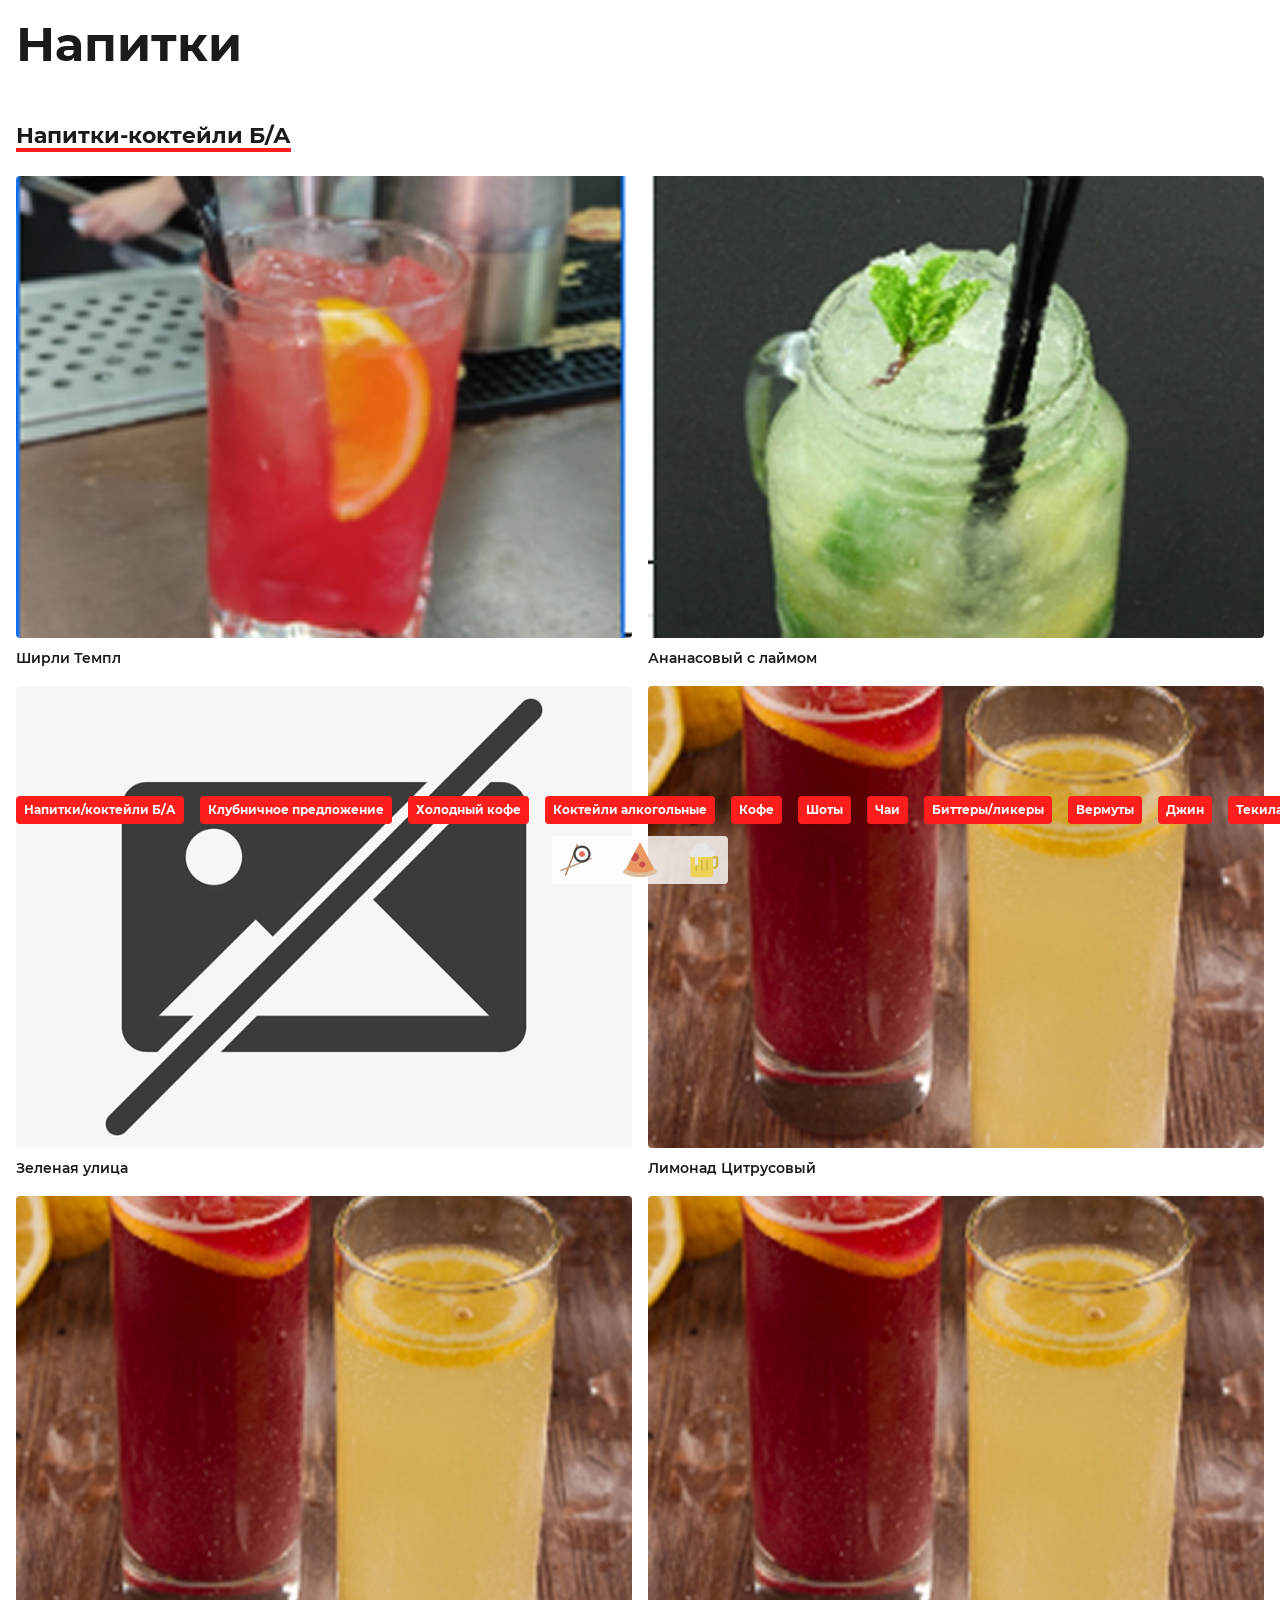
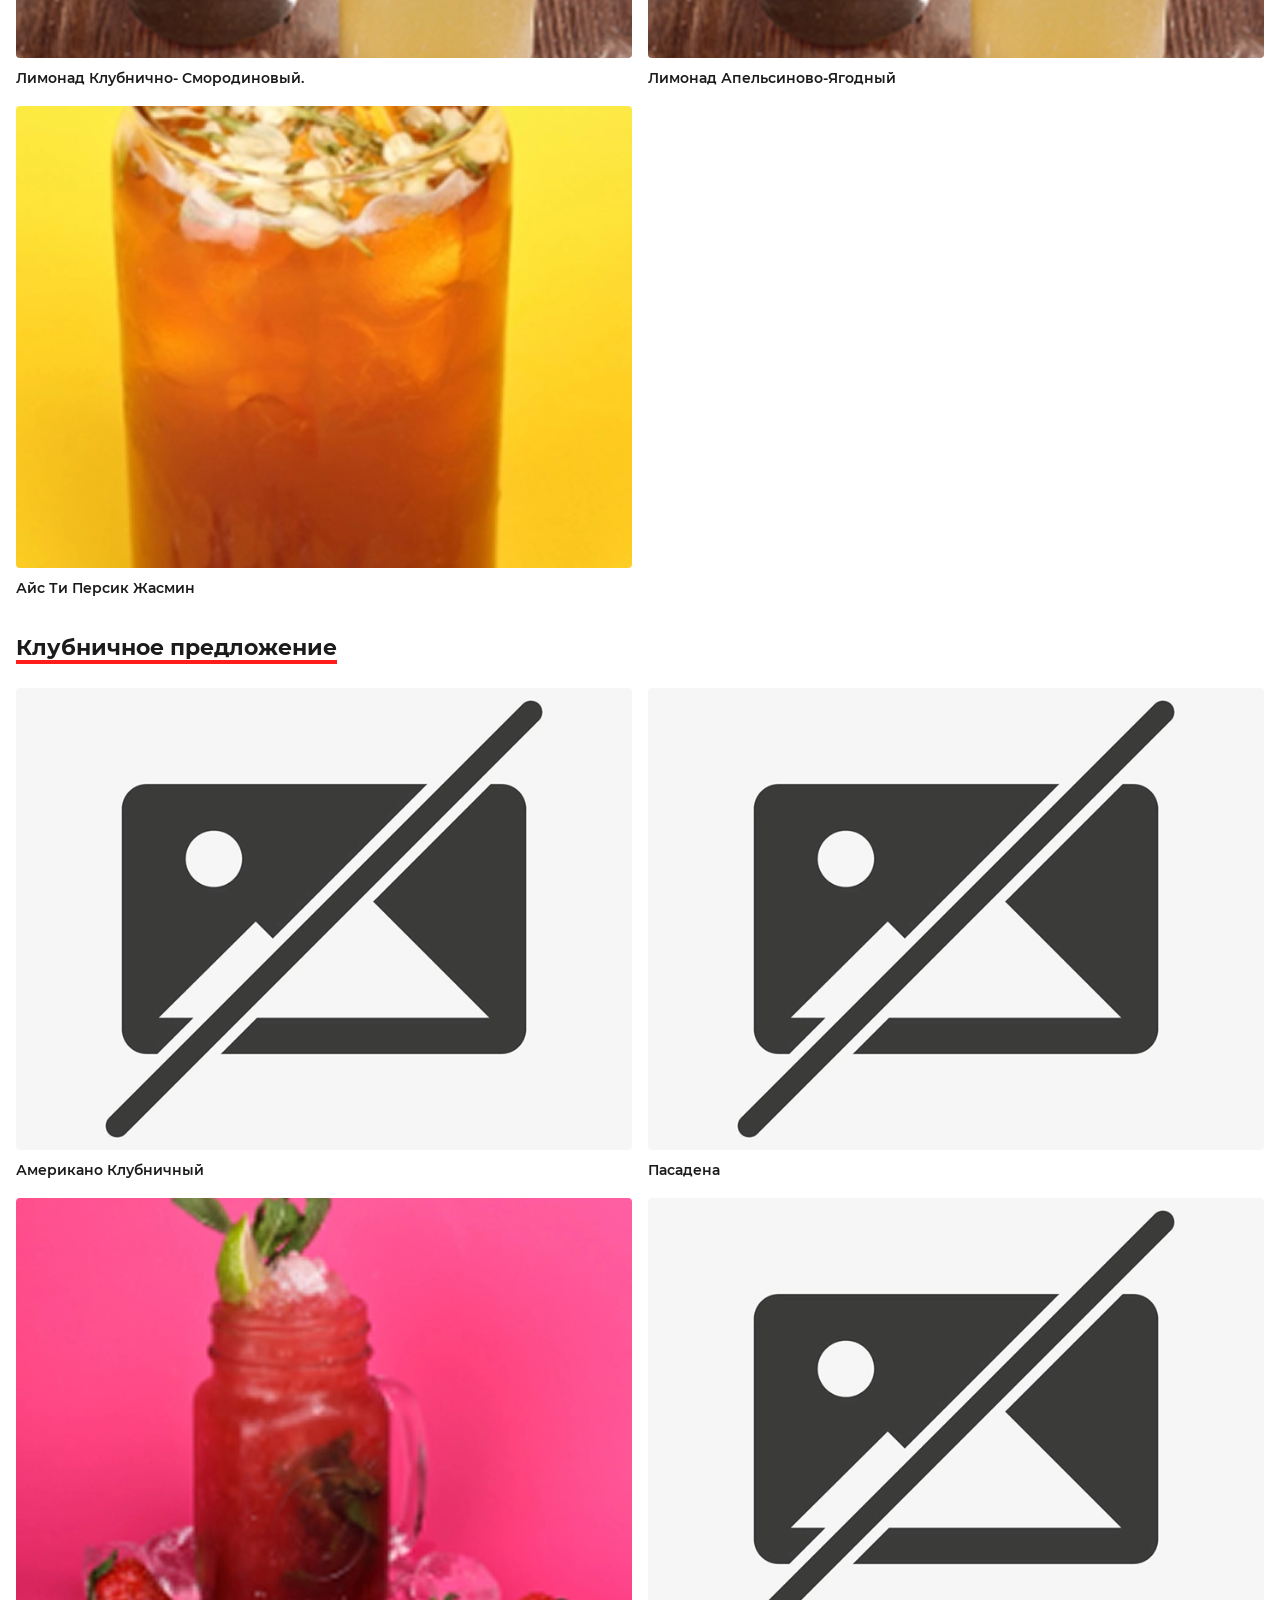
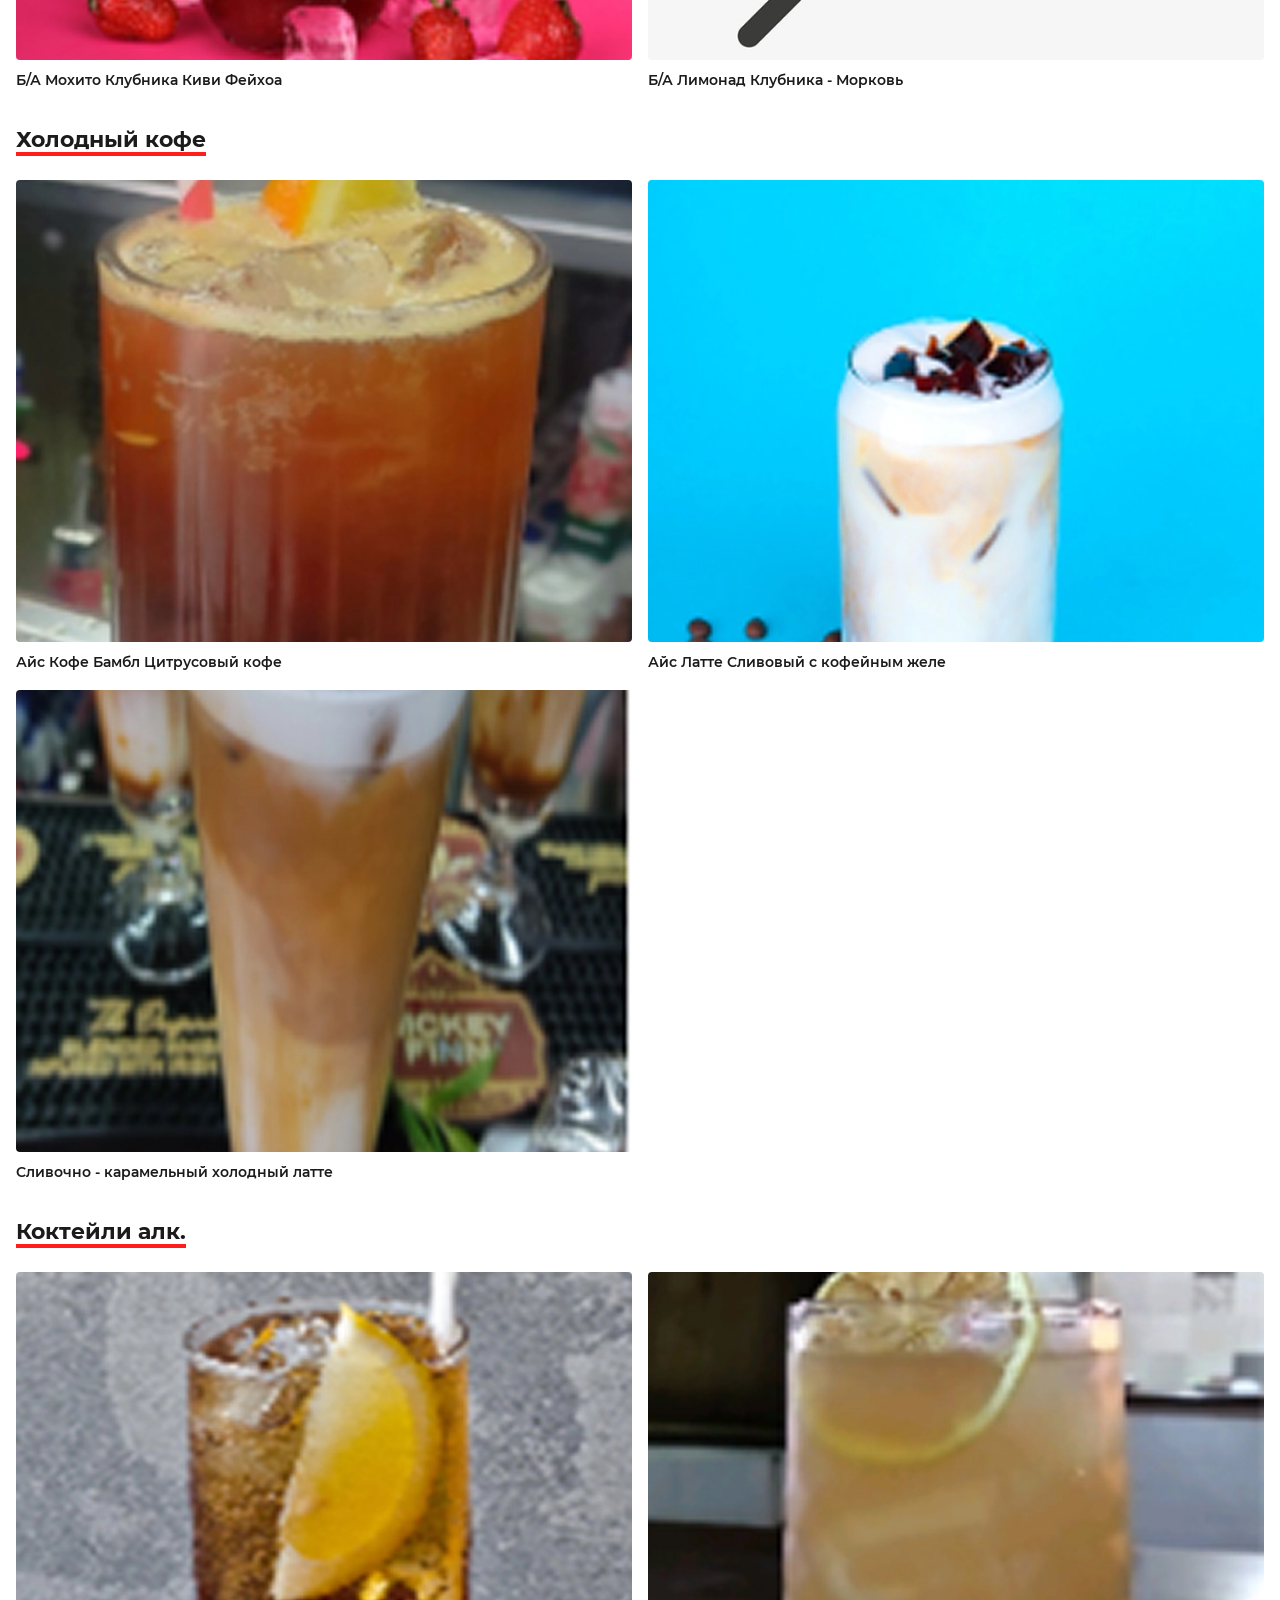
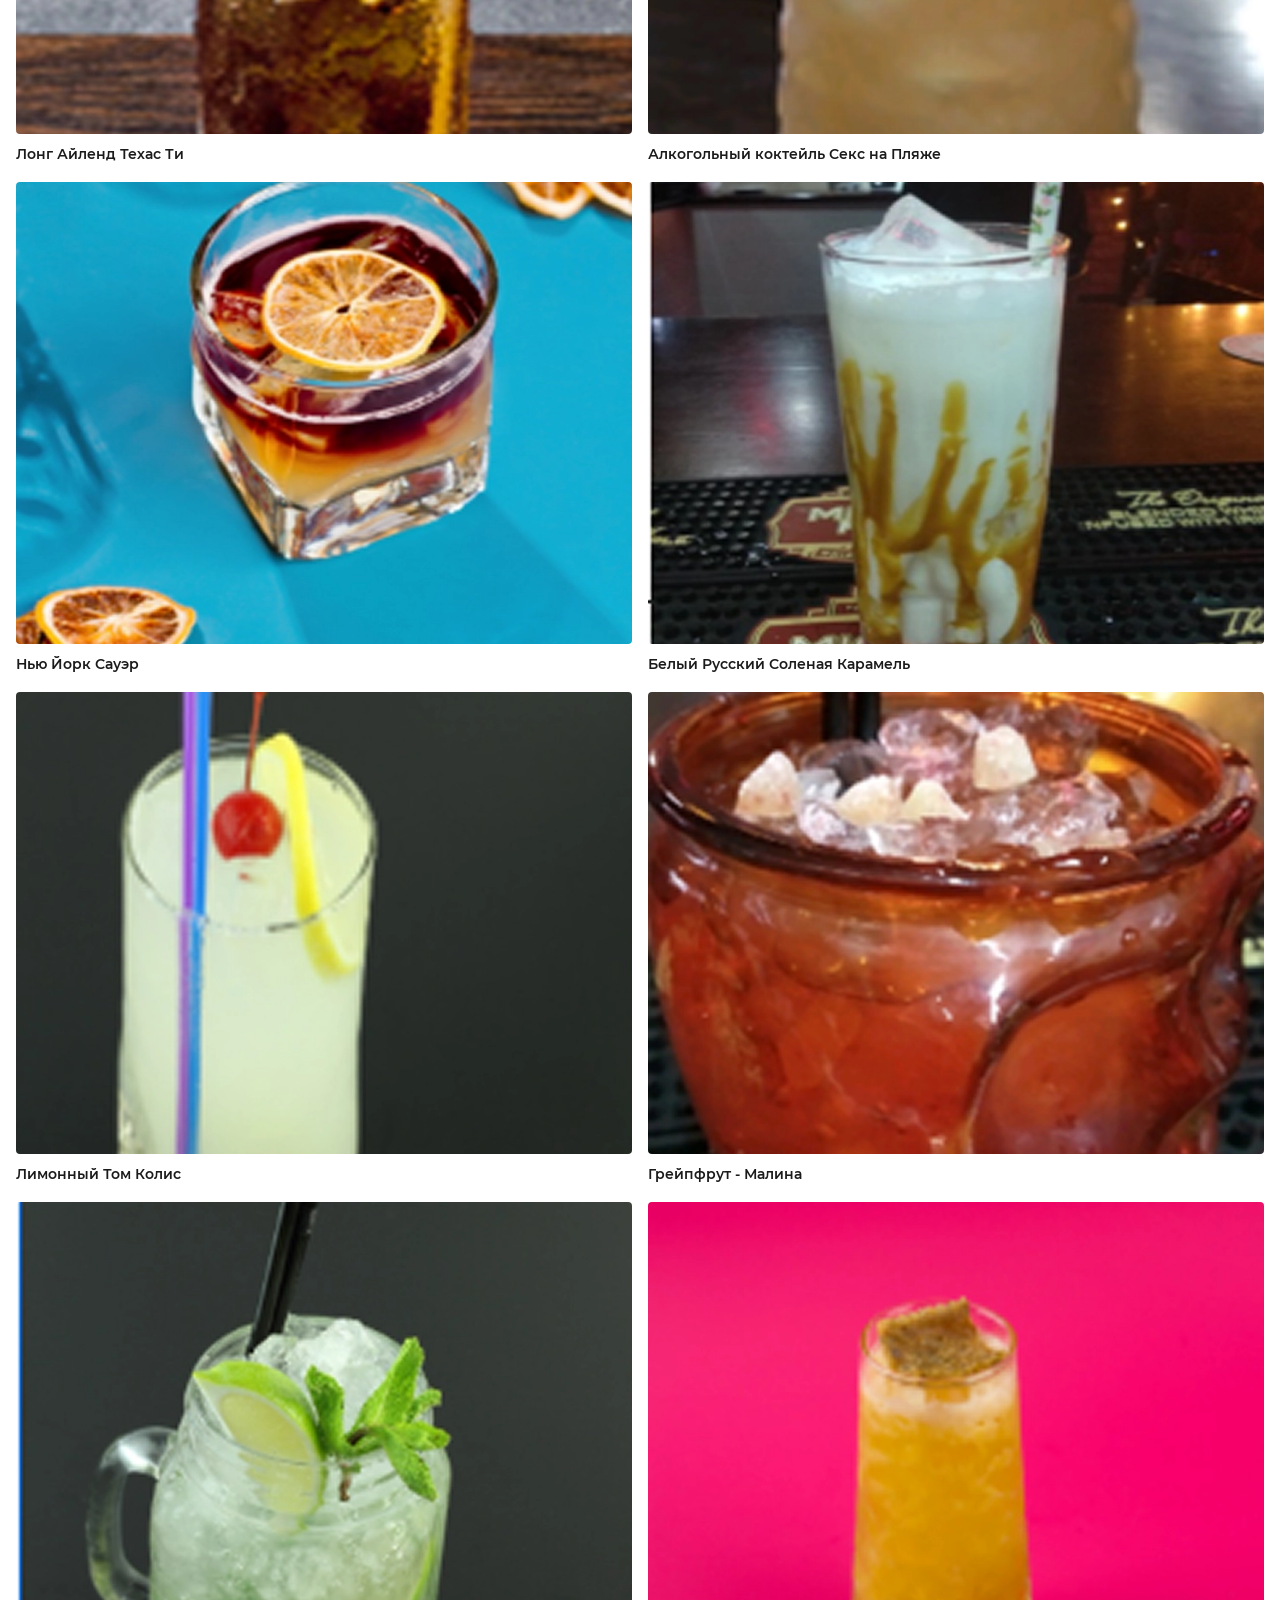
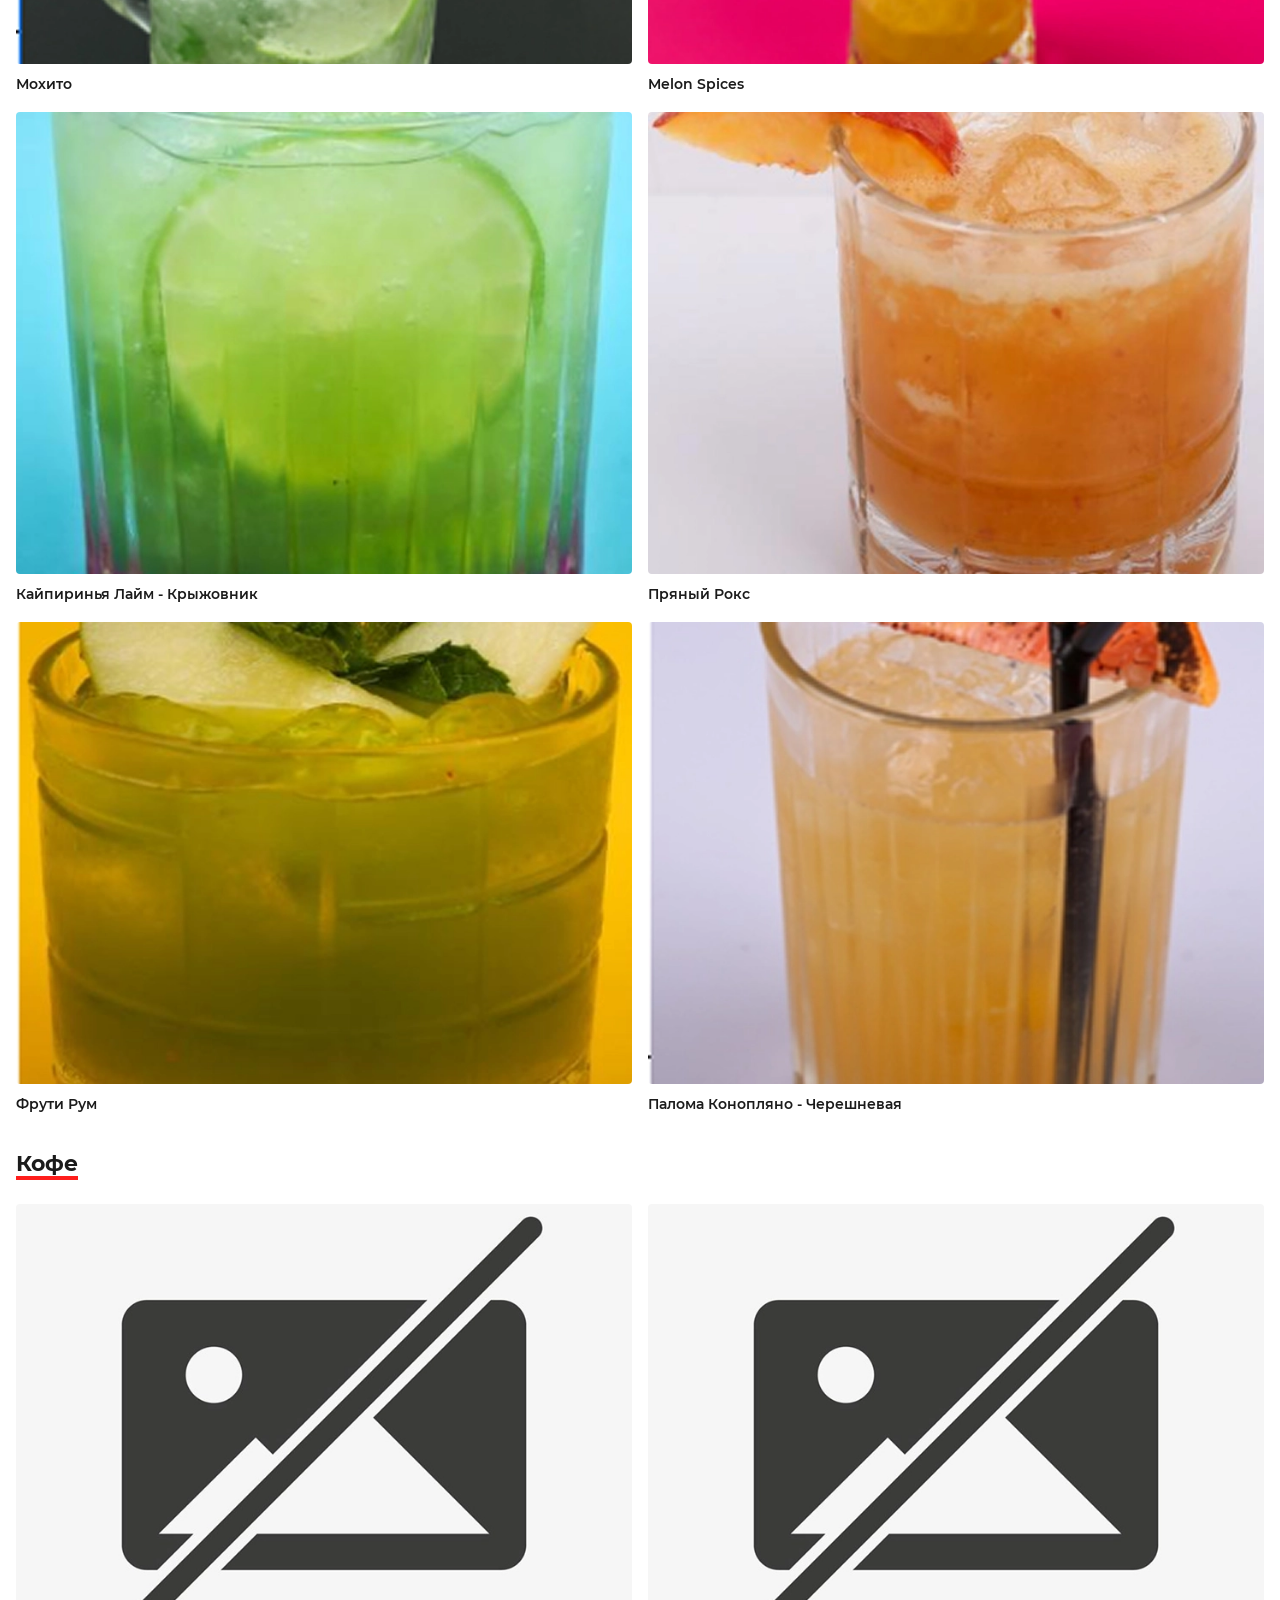
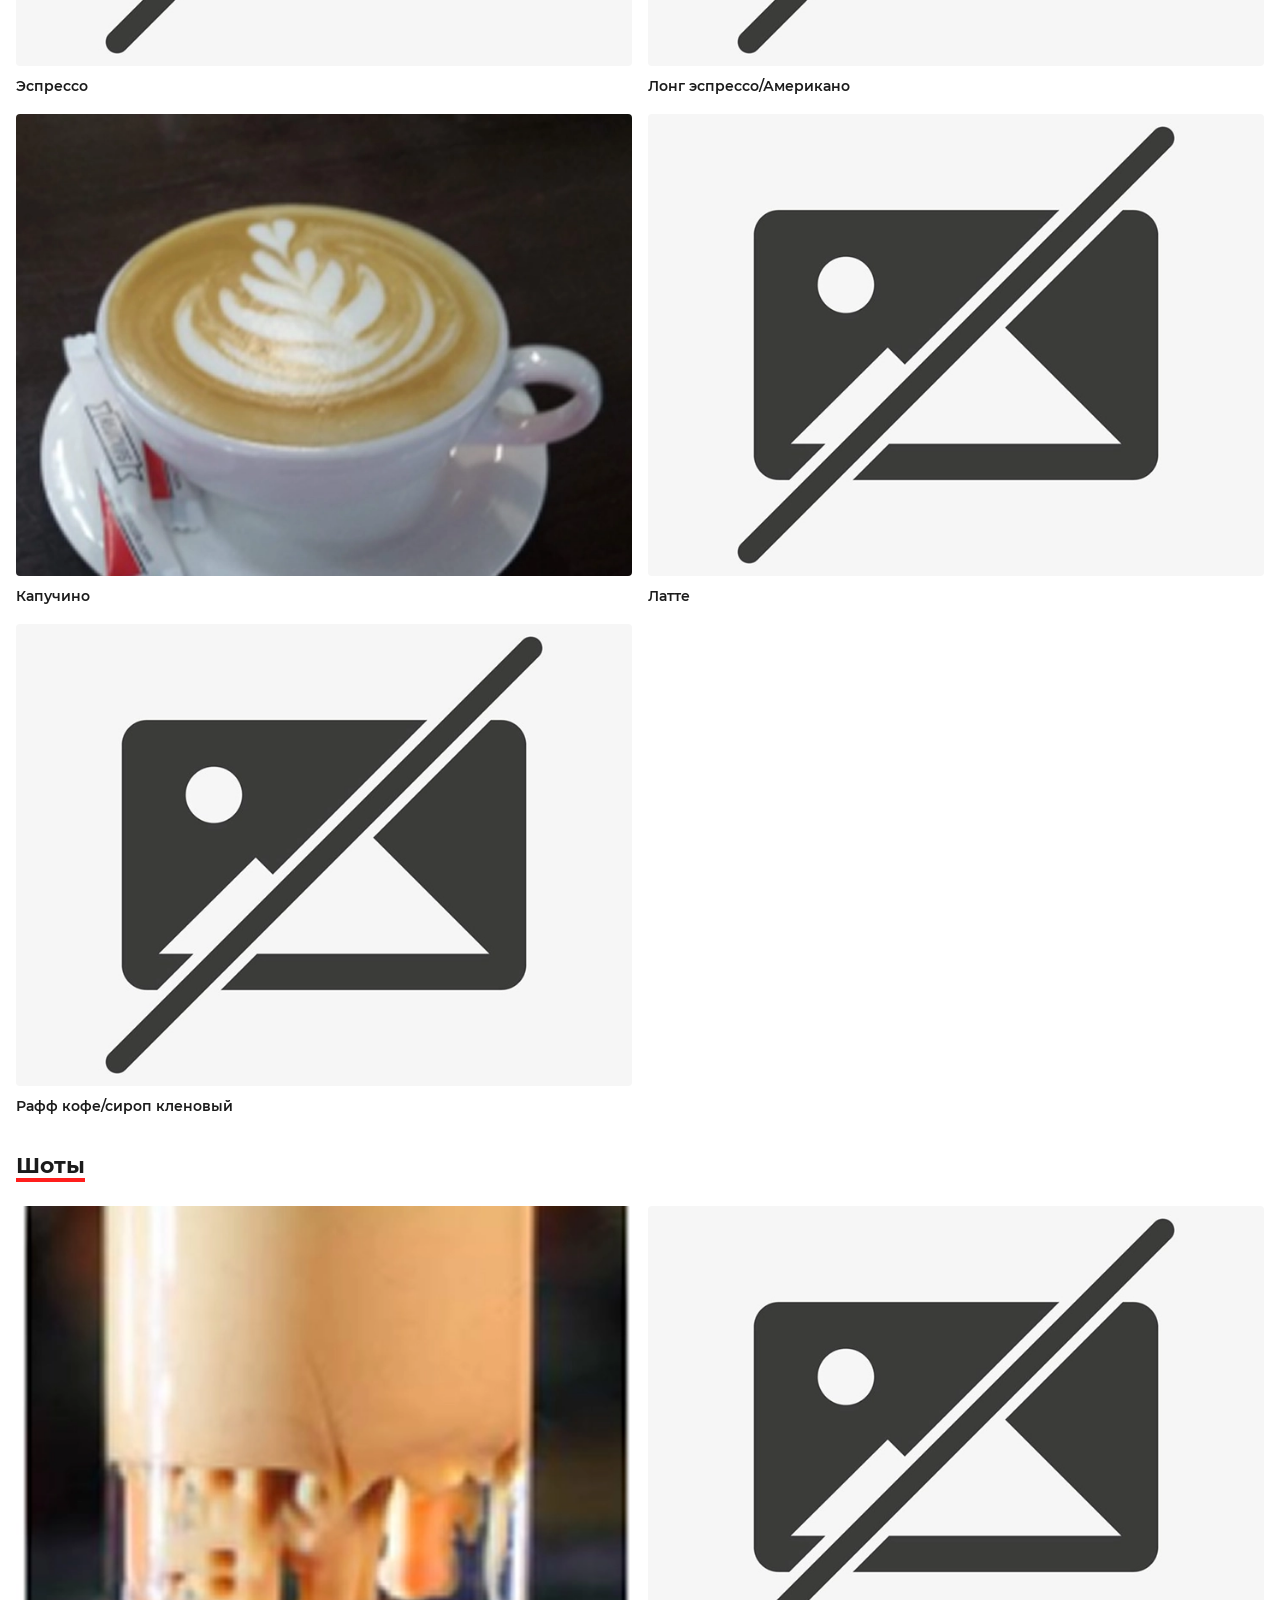
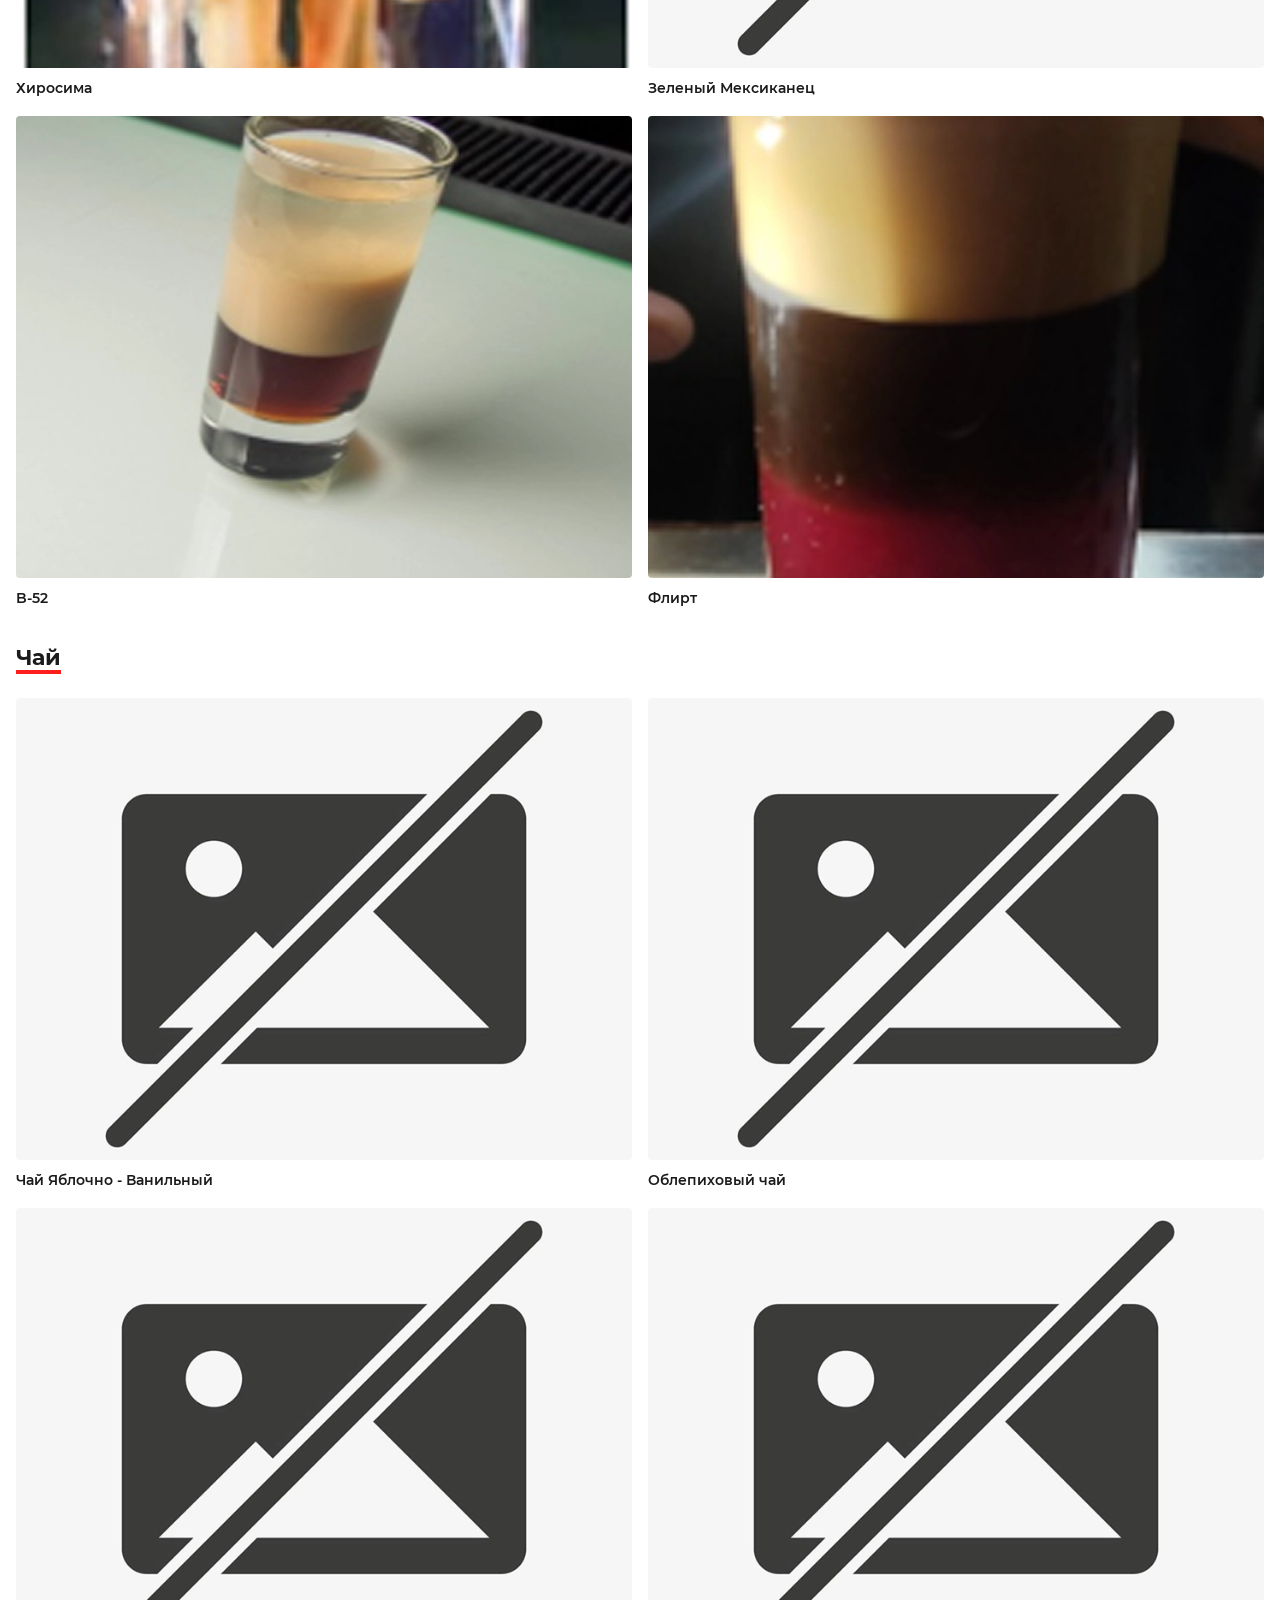
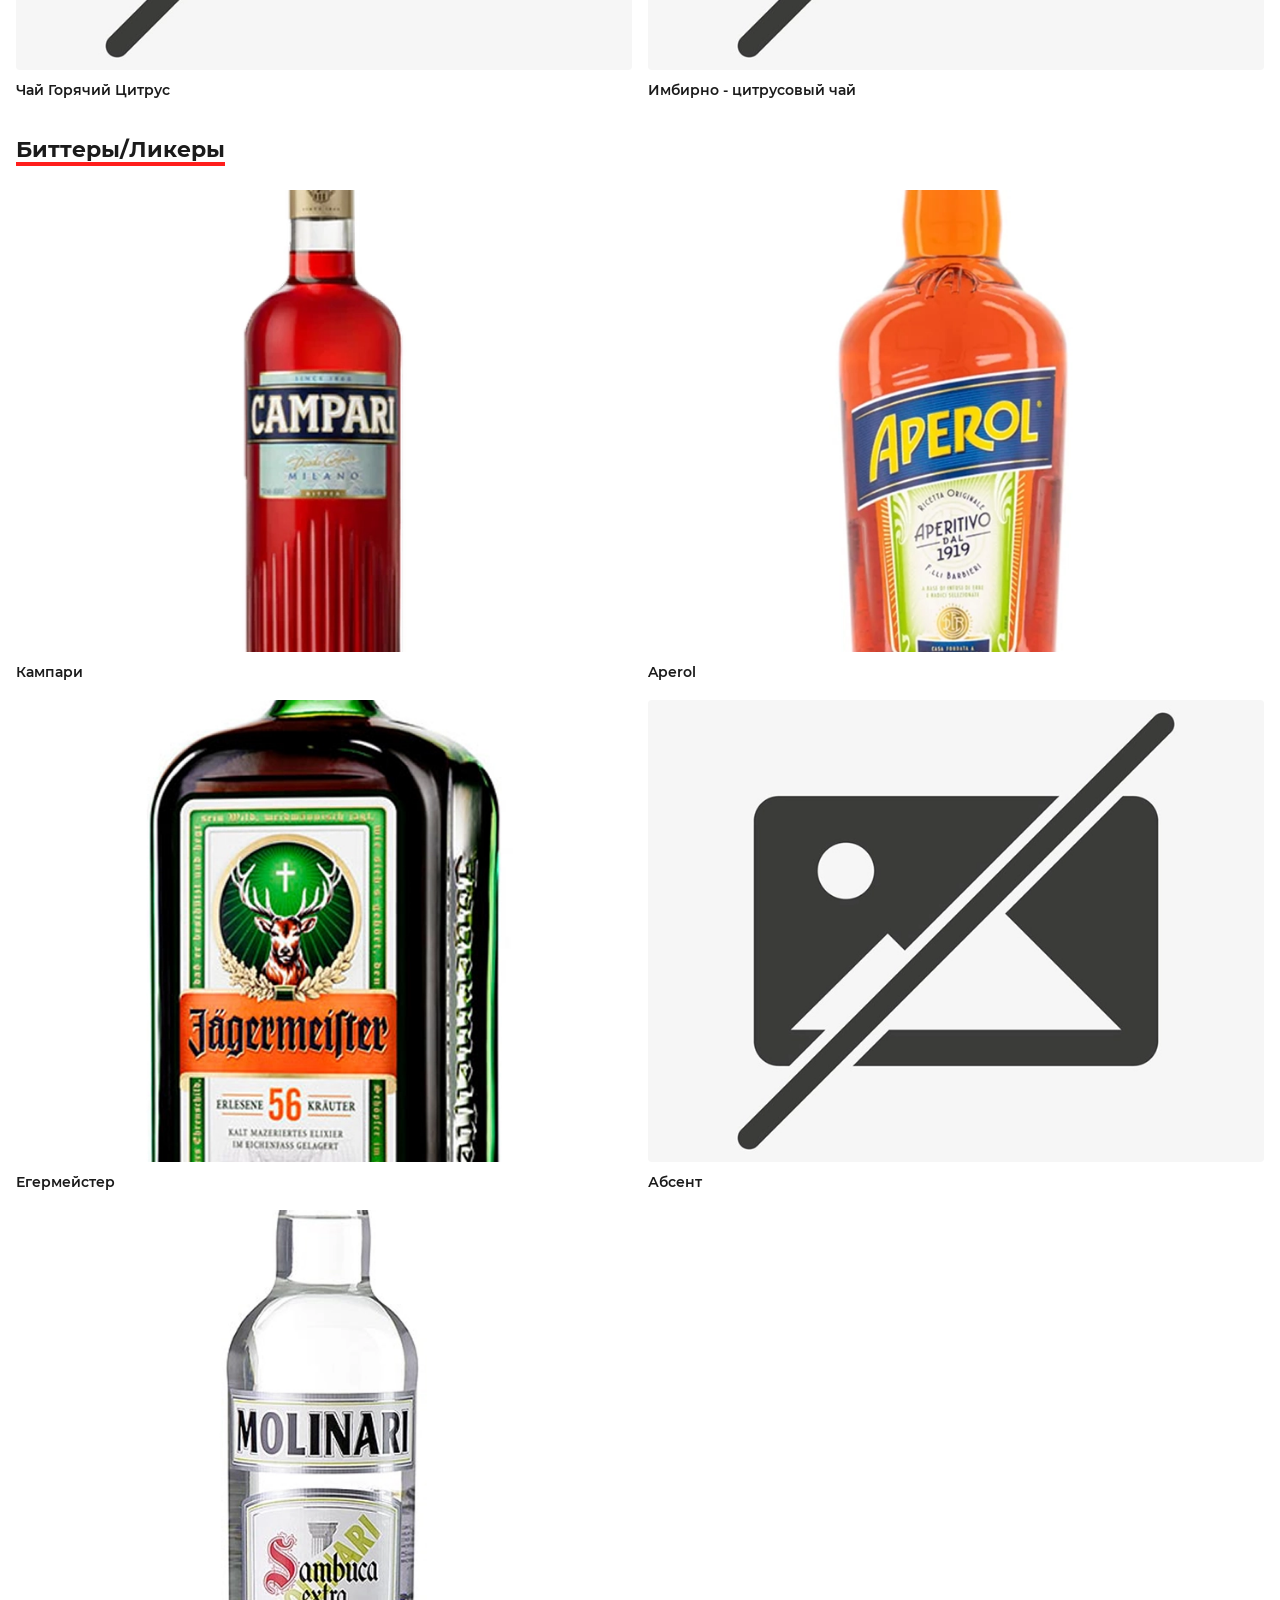
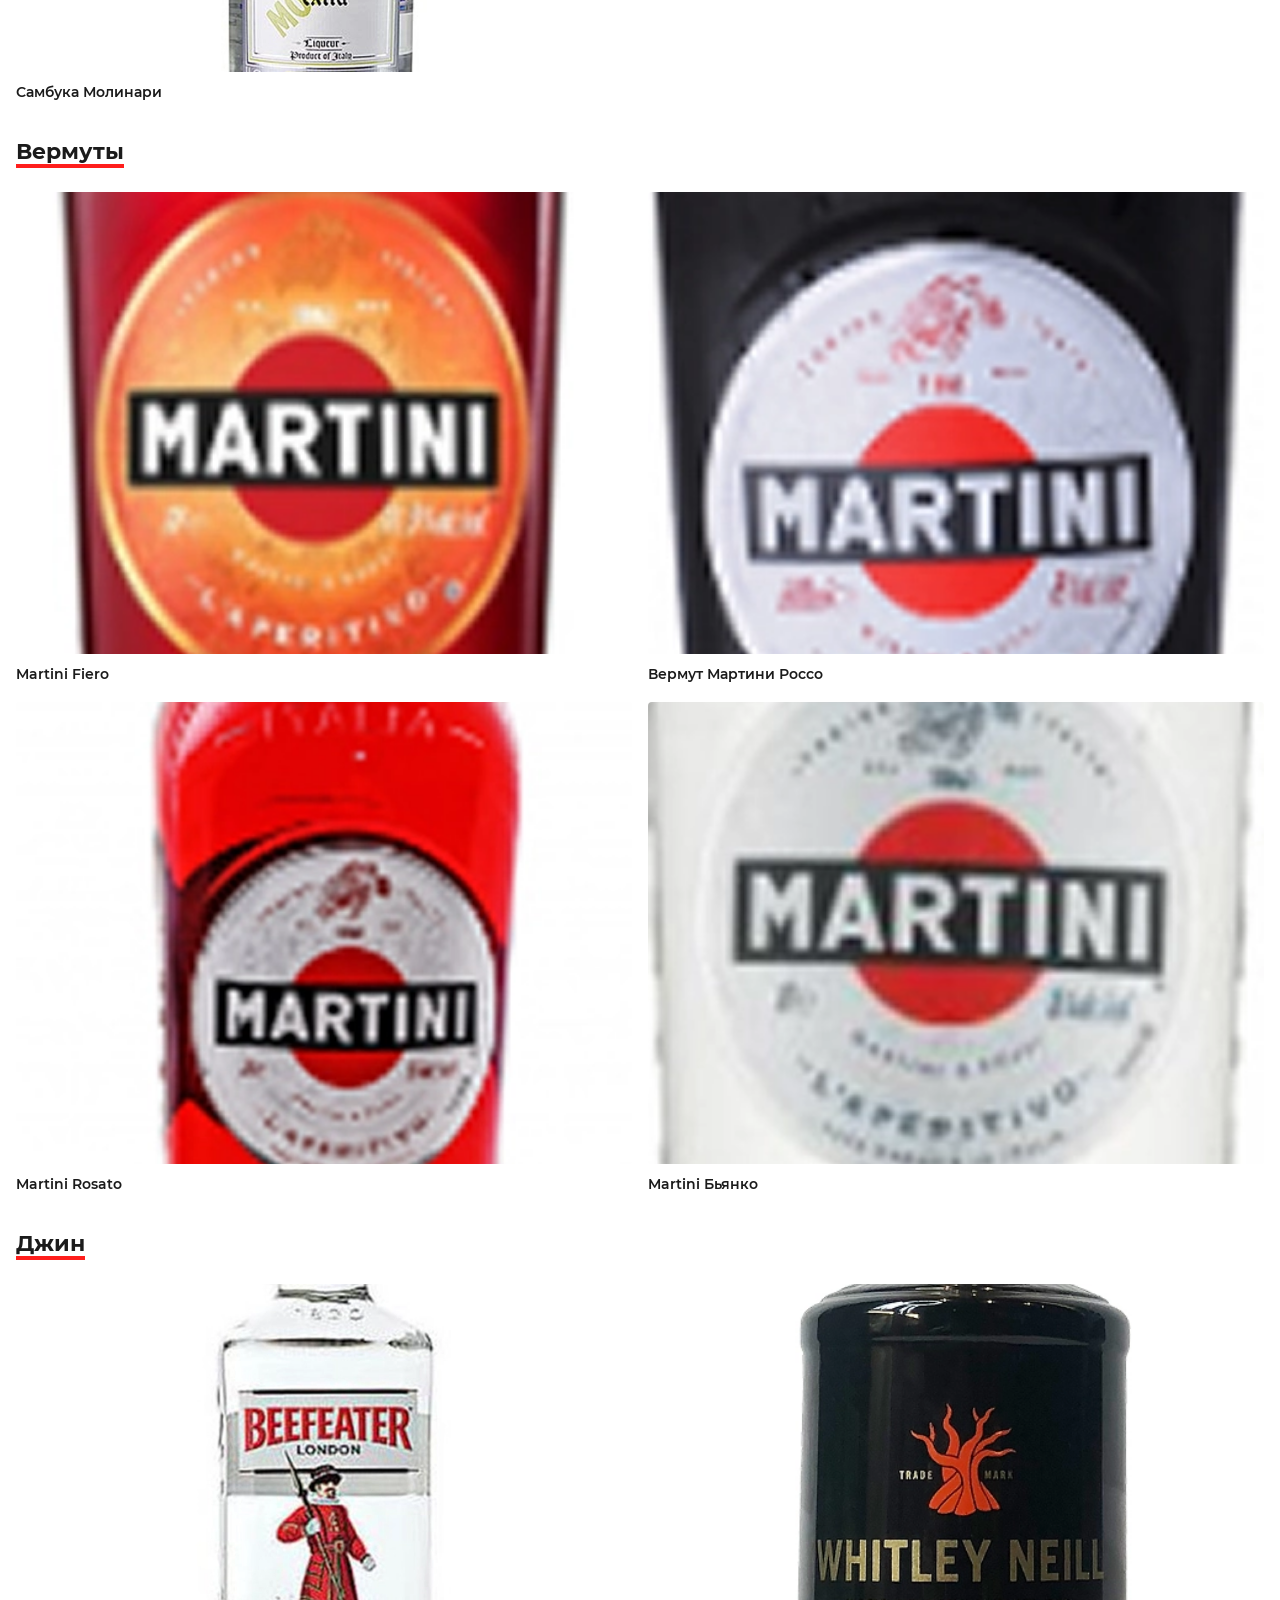
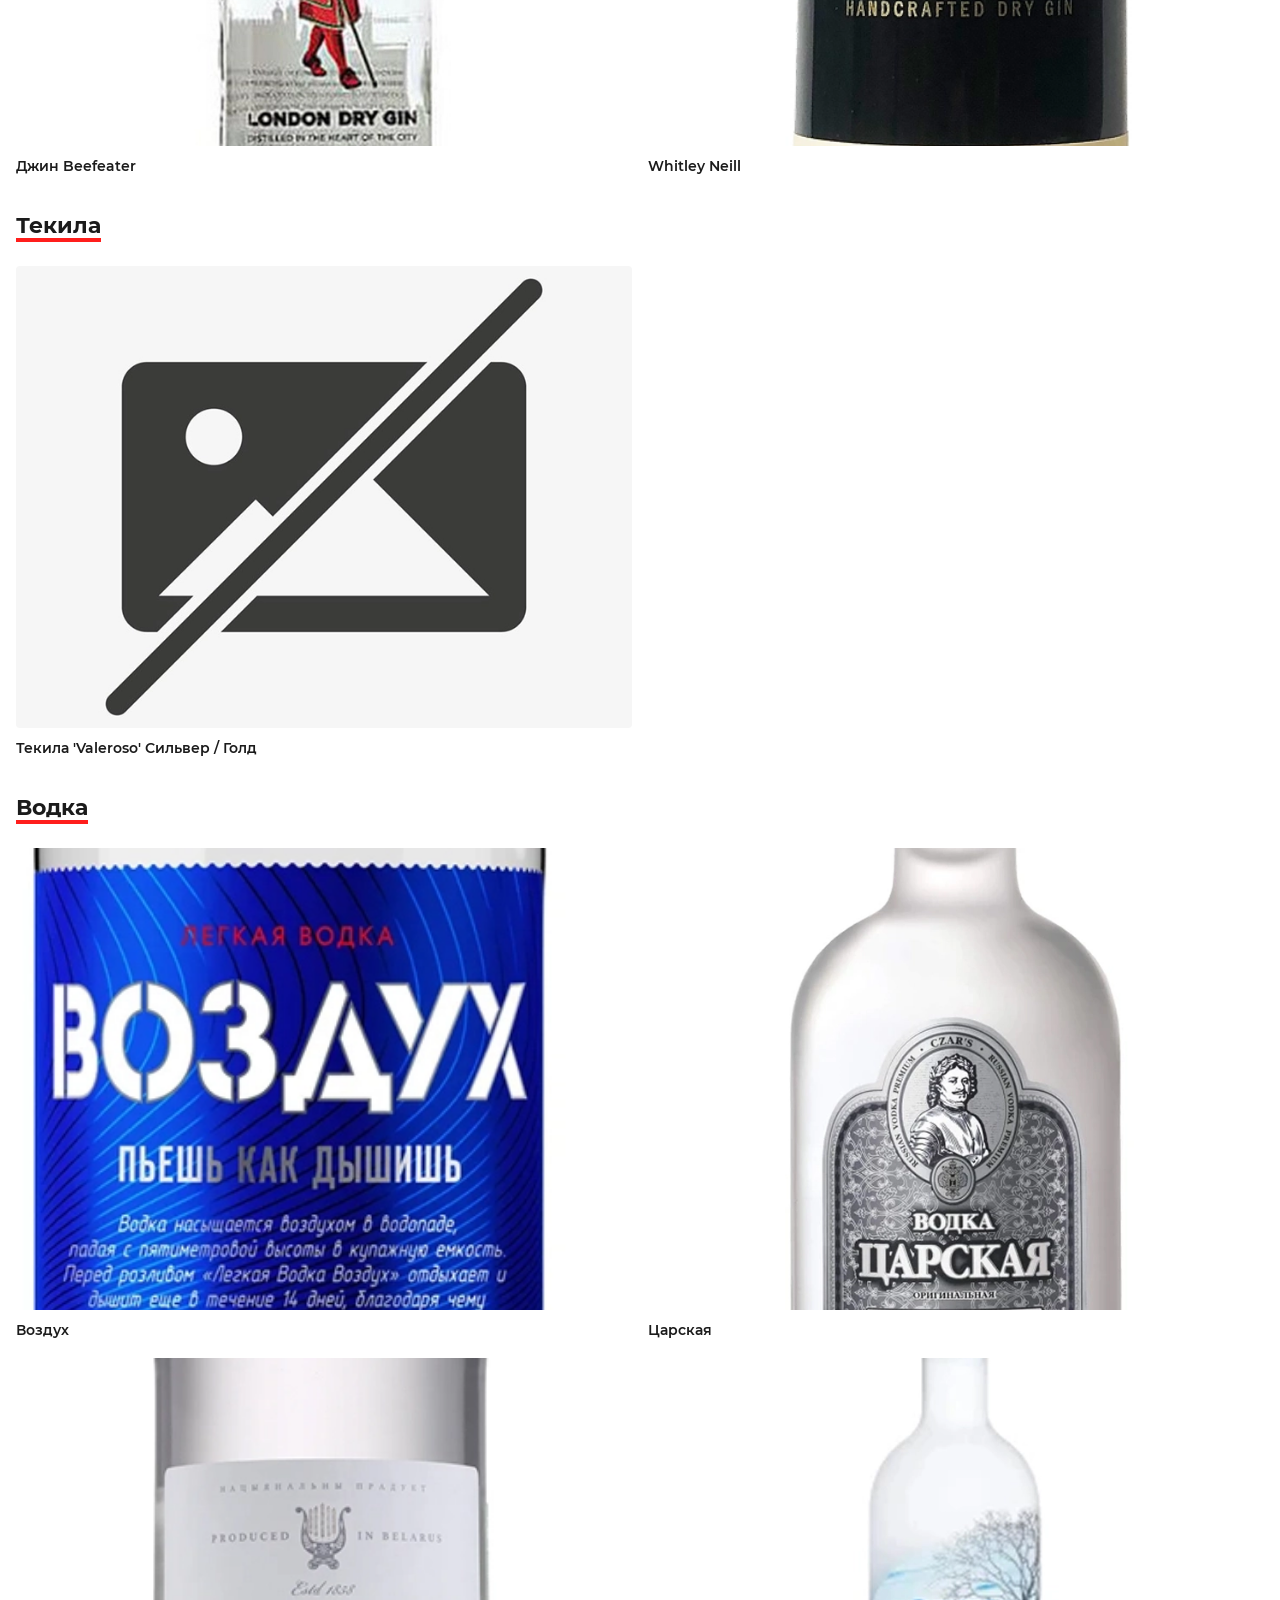
==== commit 68f65449: "Add files via upload" ====
--- a/drink.html
+++ b/drink.html
@@ -16,7 +16,7 @@
     <link rel="preload" href="fonts/montserrat-400.woff2" as="font" crossorigin="anonymous">
     <link rel="preload" href="fonts/montserrat-600.woff2" as="font" crossorigin="anonymous">
     <link rel="preload" href="fonts/montserrat-700.woff2" as="font" crossorigin="anonymous">
-    <link rel="stylesheet" href="css/style.min.css?_v=20260706211201">
+    <link rel="stylesheet" href="css/style.min.css?_v=20260710200233">
   </head>
   <body class="page__body">
     <header class="header">
@@ -309,22 +309,131 @@
                     <h2 class="menu__title">Клубничное предложение</h2>
                     <ul class="menu__position-list">
                       <li class="item">
-                        <h3 class="item__title">Крылышки Ким чилит</h3>
-                        <div class="item__image">
-                          <picture>
-                            <source srcset="./img/content/drink-.webp" type="image/webp"><img src="./img/content/drink-.jpg" alt="" width="156">
-                          </picture>
-                        </div>
-                            <article class="card">
-                              <button class="card__close" type="button"><span class="card__icon"><img src="./img/static/menu-close.svg" alt=""></span></button>
-                              <div class="card__wrapper">
-                                <h3 class="card__title">Крылышки Ким чилит</h3>
-                                <div class="card__image">
-                                  <picture>
-                                    <source srcset="./img/content/drink-.webp" type="image/webp"><img src="./img/content/drink-.jpg" alt="">
-                                  </picture>
-                                </div>
-                                <div class="card__text">
+                        <h3 class="item__title">Американо Клубничный</h3>
+                        <div class="item__image">
+                          <picture>
+                            <source srcset="./img/content/placeholder.webp" type="image/webp"><img src="./img/content/placeholder.jpg" alt="" width="156">
+                          </picture>
+                        </div>
+                            <article class="card">
+                              <button class="card__close" type="button"><span class="card__icon"><img src="./img/static/menu-close.svg" alt=""></span></button>
+                              <div class="card__wrapper">
+                                <h3 class="card__title">Американо Клубничный</h3>
+                                <div class="card__image">
+                                  <picture>
+                                    <source srcset="./img/content/placeholder.webp" type="image/webp"><img src="./img/content/placeholder.jpg" alt="">
+                                  </picture>
+                                </div>
+                                <div class="card__text">
+                    <p><b>Составляющие:</b></p>
+                    <p>Красный вермут.</p>
+                    <p>Биттер Полини.</p>
+                    <p>Клубничный пф.</p>
+                    <p>Вода Бирстаун.</p>
+                    <p>Форнет Атико.</p>
+                    <p>Соломка короткая.</p>
+                    <p>цедра апельсина.</p>
+                    <p>Клубника.</p>
+                    <p><b>Выход напитка:</b> 240мл.</p>
+                    <p><b>Подача:</b> Рокс оушен с кубиковым льдом.</p>
+                    <p><b>Красочное описание:</b> Ноты бурбона и вишневой косточки идеально сочетаются с клубничным ликером и дарят богатый вкус с терпкими нюансами черешни.</p>
+                    <p><b>Аллергены:</b> Вермут, биттер, клубника.</p>
+                </div>
+                              </div>
+                            </article>
+                      </li>
+                      <li class="item">
+                        <h3 class="item__title">Пасадена</h3>
+                        <div class="item__image">
+                          <picture>
+                            <source srcset="./img/content/placeholder.webp" type="image/webp"><img src="./img/content/placeholder.jpg" alt="" width="156">
+                          </picture>
+                        </div>
+                            <article class="card">
+                              <button class="card__close" type="button"><span class="card__icon"><img src="./img/static/menu-close.svg" alt=""></span></button>
+                              <div class="card__wrapper">
+                                <h3 class="card__title">Пасадена</h3>
+                                <div class="card__image">
+                                  <picture>
+                                    <source srcset="./img/content/placeholder.webp" type="image/webp"><img src="./img/content/placeholder.jpg" alt="">
+                                  </picture>
+                                </div>
+                                <div class="card__text">
+                    <p><b>Составляющие:</b></p>
+                    <p>Бурбон Буфало Бим.</p>
+                    <p>Клубничный пф.</p>
+                    <p>Пюре Кинза-Черешня.</p>
+                    <p>Шраб Клубничный.</p>
+                    <p><b>Выход напитка:</b> 300мл.</p>
+                    <p><b>Подача:</b> Рокс оушен с кусковым льдом.</p>
+                    <p><b>Красочное описание:</b> Вермутовый, сбалансированный с нотами красных ягод, пряностей и сладких цитрусов.</p>
+                    <p><b>Аллергены:</b> Конопля, кинза, черешня, каркаде, клубника.</p>
+                </div>
+                              </div>
+                            </article>
+                      </li>
+                      <li class="item">
+                        <h3 class="item__title">Б/А Мохито Клубника Киви Фейхоа</h3>
+                        <div class="item__image">
+                          <picture>
+                            <source srcset="./img/content/drink-05.webp" type="image/webp"><img src="./img/content/drink-05.jpg" alt="" width="156">
+                          </picture>
+                        </div>
+                            <article class="card">
+                              <button class="card__close" type="button"><span class="card__icon"><img src="./img/static/menu-close.svg" alt=""></span></button>
+                              <div class="card__wrapper">
+                                <h3 class="card__title">Б/А Мохито Клубника Киви Фейхоа</h3>
+                                <div class="card__image">
+                                  <picture>
+                                    <source srcset="./img/content/drink-05.webp" type="image/webp"><img src="./img/content/drink-05.jpg" alt="">
+                                  </picture>
+                                </div>
+                                <div class="card__text">
+                    <p><b>Составляющие:</b></p>
+                    <p>Мята.</p>
+                    <p>Лайм.</p>
+                    <p>Шраб Клубничный.</p>
+                    <p>Основа Киви Фейхоа.</p>
+                    <p>Вода Бирстаун.</p>
+                    <p>Соломка бумажная цветная.</p>
+                    <p><b>Выход напитка:</b> 390мл.</p>
+                    <p><b>Подача:</b> В коктейльной банке с дробленым льдом.</p>
+                    <p><b>Красочное описание:</b> Отлично освежает, бодрит и утоляет жажду за счет приятного ненавязчивого вкуса с легкой кислинкой. Мы обогатили классическое сочетание мяты и лайма, добавив в него ноту спелой клубники, сладкой мякоти киви и кисло-терпкого чуть вяжущего фейхоа.</p>
+                    <p><b>Аллергены:</b> Мята, лайм, киви, базилик.</p>
+                </div>
+                              </div>
+                            </article>
+                      </li>
+                      <li class="item">
+                        <h3 class="item__title">Б/А Лимонад Клубника - Морковь</h3>
+                        <div class="item__image">
+                          <picture>
+                            <source srcset="./img/content/placeholder.webp" type="image/webp"><img src="./img/content/placeholder.jpg" alt="" width="156">
+                          </picture>
+                        </div>
+                            <article class="card">
+                              <button class="card__close" type="button"><span class="card__icon"><img src="./img/static/menu-close.svg" alt=""></span></button>
+                              <div class="card__wrapper">
+                                <h3 class="card__title">Б/А Лимонад Клубника - Морковь</h3>
+                                <div class="card__image">
+                                  <picture>
+                                    <source srcset="./img/content/placeholder.webp" type="image/webp"><img src="./img/content/placeholder.jpg" alt="">
+                                  </picture>
+                                </div>
+                                <div class="card__text">
+                    <p><b>Составляющие:</b></p>
+                    <p>Сироп Морковь.</p>
+                    <p>Шраб Клубника.</p>
+                    <p>Сок Апельсин.</p>
+                    <p>Сироп Хб Карамель.</p>
+                    <p>клубника свежая.</p>
+                    <p>Апельсин.</p>
+                    <p>Содовая.</p>
+                    <p>Солонка бумажная.</p>
+                    <p><b>Выход напитка:</b> 300мл.</p>
+                    <p><b>Подача:</b> Стакан Джас 340 мл.</p>
+                    <p><b>Красочное описание:</b> Освежающий летиний напиток с ярко выражеными нотами клубники и сладеой моркови.</p>
+                    <p><b>Аллергены:</b> Цитрус, морковь, клубника, каркаде.</p>
                 </div>
                               </div>
                             </article>
@@ -337,22 +446,97 @@
                     <h2 class="menu__title">Холодный кофе</h2>
                     <ul class="menu__position-list">
                       <li class="item">
-                        <h3 class="item__title">Крылышки Ким чилит</h3>
-                        <div class="item__image">
-                          <picture>
-                            <source srcset="./img/content/drink-.webp" type="image/webp"><img src="./img/content/drink-.jpg" alt="" width="156">
-                          </picture>
-                        </div>
-                            <article class="card">
-                              <button class="card__close" type="button"><span class="card__icon"><img src="./img/static/menu-close.svg" alt=""></span></button>
-                              <div class="card__wrapper">
-                                <h3 class="card__title">Крылышки Ким чилит</h3>
-                                <div class="card__image">
-                                  <picture>
-                                    <source srcset="./img/content/drink-.webp" type="image/webp"><img src="./img/content/drink-.jpg" alt="">
-                                  </picture>
-                                </div>
-                                <div class="card__text">
+                        <h3 class="item__title">Айс Кофе Бамбл Цитрусовый кофе</h3>
+                        <div class="item__image">
+                          <picture>
+                            <source srcset="./img/content/drink-06.webp" type="image/webp"><img src="./img/content/drink-06.jpg" alt="" width="156">
+                          </picture>
+                        </div>
+                            <article class="card">
+                              <button class="card__close" type="button"><span class="card__icon"><img src="./img/static/menu-close.svg" alt=""></span></button>
+                              <div class="card__wrapper">
+                                <h3 class="card__title">Айс Кофе Бамбл Цитрусовый кофе</h3>
+                                <div class="card__image">
+                                  <picture>
+                                    <source srcset="./img/content/drink-06.webp" type="image/webp"><img src="./img/content/drink-06.jpg" alt="">
+                                  </picture>
+                                </div>
+                                <div class="card__text">
+                    <p><b>Составляющие:</b></p>
+                    <p>Сироп Цитрусовый.</p>
+                    <p>Сироп жареная карамель.</p>
+                    <p>Дабл эспрессо.</p>
+                    <p>Содовая.</p>
+                    <p>Апельсин.</p>
+                    <p>Соломка бумажная.</p>
+                    <p><b>Выход напитка:</b> 400мл.</p>
+                    <p><b>Подача:</b> Хайболе Элизия 450 мл с кубиковым льдом.</p>
+                    <p><b>Красочное описание:</b> Это очень освежающий, летний напиток, но с отчетливым кофейным вкусом. Яркая цитрусовая свежесть оттеняется сладостью карамели в сочетании с кофейной тональностью.</p>
+                    <p><b>Аллергены:</b> Кофе, цитрусы, карамель.</p>
+                </div>
+                              </div>
+                            </article>
+                      </li>
+                      <li class="item">
+                        <h3 class="item__title">Айс Латте Сливовый с кофейным желе</h3>
+                        <div class="item__image">
+                          <picture>
+                            <source srcset="./img/content/drink-07.webp" type="image/webp"><img src="./img/content/drink-07.jpg" alt="" width="156">
+                          </picture>
+                        </div>
+                            <article class="card">
+                              <button class="card__close" type="button"><span class="card__icon"><img src="./img/static/menu-close.svg" alt=""></span></button>
+                              <div class="card__wrapper">
+                                <h3 class="card__title">Айс Латте Сливовый с кофейным желе</h3>
+                                <div class="card__image">
+                                  <picture>
+                                    <source srcset="./img/content/drink-07.webp" type="image/webp"><img src="./img/content/drink-07.jpg" alt="">
+                                  </picture>
+                                </div>
+                                <div class="card__text">
+                    <p><b>Составляющие:</b></p>
+                    <p>Молоко.</p>
+                    <p>Эспрессо.</p>
+                    <p>Сироп Слива.</p>
+                    <p>Желе кофейное.</p>
+                    <p>Соломка черная с гофрой.</p>
+                    <p>Мешалка дерево для кофе.</p>
+                    <p><b>Выход напитка:</b> 400мл.</p>
+                    <p><b>Подача:</b> В банке Кен с кубиковым льдом.</p>
+                    <p><b>Красочное описание:</b> Интересный напиток с выраженым мягким тоном кофе, в меру сладкий. Айс Латте получился с необычными, поначалу неузнаваемым  вкусом, за счет добавления сиропа пякоти сливы.</p>
+                    <p><b>Аллергены:</b> Кофе, молоко, слива.</p>
+                </div>
+                              </div>
+                            </article>
+                      </li>
+                      <li class="item">
+                        <h3 class="item__title">Сливочно - карамельный холодный латте</h3>
+                        <div class="item__image">
+                          <picture>
+                            <source srcset="./img/content/drink-08.webp" type="image/webp"><img src="./img/content/drink-08.jpg" alt="" width="156">
+                          </picture>
+                        </div>
+                            <article class="card">
+                              <button class="card__close" type="button"><span class="card__icon"><img src="./img/static/menu-close.svg" alt=""></span></button>
+                              <div class="card__wrapper">
+                                <h3 class="card__title">Сливочно - карамельный холодный латте</h3>
+                                <div class="card__image">
+                                  <picture>
+                                    <source srcset="./img/content/drink-08.webp" type="image/webp"><img src="./img/content/drink-08.jpg" alt="">
+                                  </picture>
+                                </div>
+                                <div class="card__text">
+                    <p><b>Составляющие:</b></p>
+                    <p>Молоко.</p>
+                    <p>Молоко сгущеное.</p>
+                    <p>Колд Брю.</p>
+                    <p>Топинг Карамель.</p>
+                    <p>Чипса кофейная.</p>
+                    <p>Соломка черная с гофрой.</p>
+                    <p><b>Выход напитка:</b> 290мл.</p>
+                    <p><b>Подача:</b> В стакане Джаз с кубиковым льдом.</p>
+                    <p><b>Красочное описание:</b> Хорошо выраженный молочно – кофейный, в меру сладкий ! с карамельными нотами. Для любителей Латте , в летний период года обязательно следует попробывать холодный кофе с карамельным оттенком.</p>
+                    <p><b>Аллергены:</b> Молоко, кофе, карамель.</p>
                 </div>
                               </div>
                             </article>
@@ -365,22 +549,383 @@
                     <h2 class="menu__title">Коктейли алк.</h2>
                     <ul class="menu__position-list">
                       <li class="item">
-                        <h3 class="item__title">Крылышки Ким чилит</h3>
-                        <div class="item__image">
-                          <picture>
-                            <source srcset="./img/content/drink-.webp" type="image/webp"><img src="./img/content/drink-.jpg" alt="" width="156">
-                          </picture>
-                        </div>
-                            <article class="card">
-                              <button class="card__close" type="button"><span class="card__icon"><img src="./img/static/menu-close.svg" alt=""></span></button>
-                              <div class="card__wrapper">
-                                <h3 class="card__title">Крылышки Ким чилит</h3>
-                                <div class="card__image">
-                                  <picture>
-                                    <source srcset="./img/content/drink-.webp" type="image/webp"><img src="./img/content/drink-.jpg" alt="">
-                                  </picture>
-                                </div>
-                                <div class="card__text">
+                        <h3 class="item__title">Лонг Айленд Техас Ти</h3>
+                        <div class="item__image">
+                          <picture>
+                            <source srcset="./img/content/drink-09.webp" type="image/webp"><img src="./img/content/drink-09.jpg" alt="" width="156">
+                          </picture>
+                        </div>
+                            <article class="card">
+                              <button class="card__close" type="button"><span class="card__icon"><img src="./img/static/menu-close.svg" alt=""></span></button>
+                              <div class="card__wrapper">
+                                <h3 class="card__title">Лонг Айленд Техас Ти</h3>
+                                <div class="card__image">
+                                  <picture>
+                                    <source srcset="./img/content/drink-09.webp" type="image/webp"><img src="./img/content/drink-09.jpg" alt="">
+                                  </picture>
+                                </div>
+                                <div class="card__text">
+                    <p><b>Составляющие:</b></p>
+                    <p>Водка.</p>
+                    <p>Джин.</p>
+                    <p>Ром.</p>
+                    <p>Ликер Трипл Сек.</p>
+                    <p>Бурбон.</p>
+                    <p>Сироп сахарный.</p>
+                    <p>Кола.</p>
+                    <p>Лимон.</p>
+                    <p>Концентрат Кислот.</p>
+                    <p><b>Выход напитка:</b> 300мл.</p>
+                    <p><b>Подача:</b> Со льдом.</p>
+                    <p><b>Красочное описание:</b> Лонг Айленд Техас Ти  золотисто- коричневого цвета, достаточно  крепкий и сбалансированный, немного сладковатый. Аромат напитка легкий, напоминающий чай со льдом.</p>
+                    <p><b>Аллергены:</b> Индивидуальная непереносимость алкоголя, цитрус, кола.</p>
+                </div>
+                              </div>
+                            </article>
+                      </li>
+                      <li class="item">
+                        <h3 class="item__title">Алкогольный коктейль Секс на Пляже</h3>
+                        <div class="item__image">
+                          <picture>
+                            <source srcset="./img/content/drink-10.webp" type="image/webp"><img src="./img/content/drink-10.jpg" alt="" width="156">
+                          </picture>
+                        </div>
+                            <article class="card">
+                              <button class="card__close" type="button"><span class="card__icon"><img src="./img/static/menu-close.svg" alt=""></span></button>
+                              <div class="card__wrapper">
+                                <h3 class="card__title">Алкогольный коктейль Секс на Пляже</h3>
+                                <div class="card__image">
+                                  <picture>
+                                    <source srcset="./img/content/drink-10.webp" type="image/webp"><img src="./img/content/drink-10.jpg" alt="">
+                                  </picture>
+                                </div>
+                                <div class="card__text">
+                    <p><b>Составляющие:</b></p>
+                    <p>Водка кок-ая.</p>
+                    <p>Ликер Смородина (Касис).</p>
+                    <p>Сок Ананас.</p>
+                    <p>Пюре Дыня.</p>
+                    <p>Чипса лимона.</p>
+                    <p>Соломка картонная.</p>
+                    <p><b>Выход напитка:</b> 300мл.</p>
+                    <p><b>Подача:</b> Хайболл Вулкан, со льдом.</p>
+                    <p><b>Красочное описание:</b> В этом коктейле сочетаются яркие оттенки солнца (смородина, дыня, ананас) горячительная водка и освежающий лед, легкую терпкость вносит ананасовый.</p>
+                    <p><b>Аллергены:</b> Смородина, ананас, дыня.</p>
+                </div>
+                              </div>
+                            </article>
+                      </li>
+                      <li class="item">
+                        <h3 class="item__title">Нью Йорк Сауэр</h3>
+                        <div class="item__image">
+                          <picture>
+                            <source srcset="./img/content/drink-11.webp" type="image/webp"><img src="./img/content/drink-11.jpg" alt="" width="156">
+                          </picture>
+                        </div>
+                            <article class="card">
+                              <button class="card__close" type="button"><span class="card__icon"><img src="./img/static/menu-close.svg" alt=""></span></button>
+                              <div class="card__wrapper">
+                                <h3 class="card__title">Нью Йорк Сауэр</h3>
+                                <div class="card__image">
+                                  <picture>
+                                    <source srcset="./img/content/drink-11.webp" type="image/webp"><img src="./img/content/drink-11.jpg" alt="">
+                                  </picture>
+                                </div>
+                                <div class="card__text">
+                    <p><b>Составляющие:</b></p>
+                    <p>Бурбон.</p>
+                    <p>Цитрусовый микс.</p>
+                    <p>Сироп сахарный.</p>
+                    <p>Вино кр сух.</p>
+                    <p>Чипса лимона.</p>
+                    <p><b>Выход напитка:</b> 230мл.</p>
+                    <p><b>Подача:</b> Со льдом.</p>
+                    <p><b>Красочное описание:</b> Коктейль имеет винный аромат сладких фруктов и специй. Богатый, слегка терпкий вкус сплетается с приятной лимонной сладостью.</p>
+                    <p><b>Аллергены:</b> Цитрусы, вино, специи.</p>
+                </div>
+                              </div>
+                            </article>
+                      </li>
+                      <li class="item">
+                        <h3 class="item__title">Белый Русский Соленая Карамель</h3>
+                        <div class="item__image">
+                          <picture>
+                            <source srcset="./img/content/drink-12.webp" type="image/webp"><img src="./img/content/drink-12.jpg" alt="" width="156">
+                          </picture>
+                        </div>
+                            <article class="card">
+                              <button class="card__close" type="button"><span class="card__icon"><img src="./img/static/menu-close.svg" alt=""></span></button>
+                              <div class="card__wrapper">
+                                <h3 class="card__title">Белый Русский Соленая Карамель</h3>
+                                <div class="card__image">
+                                  <picture>
+                                    <source srcset="./img/content/drink-12.webp" type="image/webp"><img src="./img/content/drink-12.jpg" alt="">
+                                  </picture>
+                                </div>
+                                <div class="card__text">
+                    <p><b>Составляющие:</b></p>
+                    <p>Ликер Сливочный.</p>
+                    <p>Ликер Крем кофе.</p>
+                    <p>Сироп ХБ Двойная жаренная карамель.</p>
+                    <p>Сливки кондитерские.</p>
+                    <p>Топинг Карамель.</p>
+                    <p>Водка.</p>
+                    <p>Соломка бумажная.</p>
+                    <p><b>Выход напитка:</b> 290мл.</p>
+                    <p><b>Подача:</b> Со льдом.</p>
+                    <p><b>Красочное описание:</b> Вкус и аромат напитка  сливочно - карамельный, с легкими кофейными нюансами, мы получили смешав ингредиенты методом шейк.</p>
+                    <p><b>Аллергены:</b> Сливки, карамель, непереносимость алкоголя.</p>
+                </div>
+                              </div>
+                            </article>
+                      </li>
+                      <li class="item">
+                        <h3 class="item__title">Лимонный Том Колис</h3>
+                        <div class="item__image">
+                          <picture>
+                            <source srcset="./img/content/drink-13.webp" type="image/webp"><img src="./img/content/drink-13.jpg" alt="" width="156">
+                          </picture>
+                        </div>
+                            <article class="card">
+                              <button class="card__close" type="button"><span class="card__icon"><img src="./img/static/menu-close.svg" alt=""></span></button>
+                              <div class="card__wrapper">
+                                <h3 class="card__title">Лимонный Том Колис</h3>
+                                <div class="card__image">
+                                  <picture>
+                                    <source srcset="./img/content/drink-13.webp" type="image/webp"><img src="./img/content/drink-13.jpg" alt="">
+                                  </picture>
+                                </div>
+                                <div class="card__text">
+                    <p><b>Составляющие:</b></p>
+                    <p>Джин кок-ый.</p>
+                    <p>Супер Джус.</p>
+                    <p>Вода Бирстаун.</p>
+                    <p>Лимон.</p>
+                    <p>Соломка черная с гофрой.</p>
+                    <p><b>Выход напитка:</b> 380мл.</p>
+                    <p><b>Подача:</b> Со льдом.</p>
+                    <p><b>Красочное описание:</b> Коктейль  на основе джина с кисло – сладким миксом и содовой плавно сливается с легким ананасово - земляничным нюансом.</p>
+                    <p><b>Аллергены:</b> Лимон, юдзу.</p>
+                </div>
+                              </div>
+                            </article>
+                      </li>
+                      <li class="item">
+                        <h3 class="item__title">Грейпфрут - Малина</h3>
+                        <div class="item__image">
+                          <picture>
+                            <source srcset="./img/content/drink-14.webp" type="image/webp"><img src="./img/content/drink-14.jpg" alt="" width="156">
+                          </picture>
+                        </div>
+                            <article class="card">
+                              <button class="card__close" type="button"><span class="card__icon"><img src="./img/static/menu-close.svg" alt=""></span></button>
+                              <div class="card__wrapper">
+                                <h3 class="card__title">Грейпфрут - Малина</h3>
+                                <div class="card__image">
+                                  <picture>
+                                    <source srcset="./img/content/drink-14.webp" type="image/webp"><img src="./img/content/drink-14.jpg" alt="">
+                                  </picture>
+                                </div>
+                                <div class="card__text">
+                    <p><b>Составляющие:</b></p>
+                    <p>Мята.</p>
+                    <p>Основа Малина - Мята.</p>
+                    <p>Грейпфрут.</p>
+                    <p>Ром.</p>
+                    <p>Спрайт.</p>
+                    <p>Сироп Гренадин.</p>
+                    <p>Соломка короткая мартини.</p>
+                    <p><b>Выход напитка:</b> 390мл.</p>
+                    <p><b>Подача:</b> Бокале Череп с дробленым льдом.</p>
+                    <p><b>Красочное описание:</b> Яркий, освежающий, достаточно сладкий вкус, с отчетливым вкусом малины, мяты, благородной горчинкой грейпфрута и пряным пьянящим оттенком рома в послевкусии.</p>
+                    <p><b>Аллергены:</b> Мята, грейпфрут, малина, индивидуальная непереносимость алкоголя.</p>
+                </div>
+                              </div>
+                            </article>
+                      </li>
+                      <li class="item">
+                        <h3 class="item__title">Мохито</h3>
+                        <div class="item__image">
+                          <picture>
+                            <source srcset="./img/content/drink-15.webp" type="image/webp"><img src="./img/content/drink-15.jpg" alt="" width="156">
+                          </picture>
+                        </div>
+                            <article class="card">
+                              <button class="card__close" type="button"><span class="card__icon"><img src="./img/static/menu-close.svg" alt=""></span></button>
+                              <div class="card__wrapper">
+                                <h3 class="card__title">Мохито</h3>
+                                <div class="card__image">
+                                  <picture>
+                                    <source srcset="./img/content/drink-15.webp" type="image/webp"><img src="./img/content/drink-15.jpg" alt="">
+                                  </picture>
+                                </div>
+                                <div class="card__text">
+                    <p><b>Составляющие:</b></p>
+                    <p>Мята.</p>
+                    <p>Лайм.</p>
+                    <p>Сироп сахарный.</p>
+                    <p>Ром.</p>
+                    <p>Вода Бирстаун.</p>
+                    <p>Соломка черная с гофрой.</p>
+                    <p><b>Выход напитка:</b> 390мл.</p>
+                    <p><b>Подача:</b> Кок-ой банке с дробленым  льдом.</p>
+                    <p><b>Красочное описание:</b> Освежающий коктейль с пьянящим вкус рома и приятной кислинкой благодаря дольке лайма.</p>
+                    <p><b>Аллергены:</b> Мята, лайм, индивидуальная непереносимость алкоголя.</p>
+                </div>
+                              </div>
+                            </article>
+                      </li>
+                      <li class="item">
+                        <h3 class="item__title">Melon Spices</h3>
+                        <div class="item__image">
+                          <picture>
+                            <source srcset="./img/content/drink-16.webp" type="image/webp"><img src="./img/content/drink-16.jpg" alt="" width="156">
+                          </picture>
+                        </div>
+                            <article class="card">
+                              <button class="card__close" type="button"><span class="card__icon"><img src="./img/static/menu-close.svg" alt=""></span></button>
+                              <div class="card__wrapper">
+                                <h3 class="card__title">Melon Spices</h3>
+                                <div class="card__image">
+                                  <picture>
+                                    <source srcset="./img/content/drink-16.webp" type="image/webp"><img src="./img/content/drink-16.jpg" alt="">
+                                  </picture>
+                                </div>
+                                <div class="card__text">
+                    <p><b>Составляющие:</b></p>
+                    <p>Пюре Дыня.</p>
+                    <p>Фреш апельсина.</p>
+                    <p>Ром Баккарди окхард.</p>
+                    <p>Цитрусовый микс.</p>
+                    <p>Соломка черная с гофрой.</p>
+                    <p><b>Выход напитка:</b> 300мл.</p>
+                    <p><b>Подача:</b> Бокал Вулкан с кубиковым льдом.</p>
+                    <p><b>Красочное описание:</b> Мягкий, освежающий, слабоалкогольный, кисло – сладкий вкус, с  выражеными нотами дыни, яблока, лайма  и легкой тональностью рома. Аромат коктейля  фруктовый, освежающий, с легкой тональностью дыни.</p>
+                    <p><b>Аллергены:</b> Дыня, цитрусы ром, прянности.</p>
+                </div>
+                              </div>
+                            </article>
+                      </li>
+                      <li class="item">
+                        <h3 class="item__title">Кайпиринья Лайм - Крыжовник</h3>
+                        <div class="item__image">
+                          <picture>
+                            <source srcset="./img/content/drink-17.webp" type="image/webp"><img src="./img/content/drink-17.jpg" alt="" width="156">
+                          </picture>
+                        </div>
+                            <article class="card">
+                              <button class="card__close" type="button"><span class="card__icon"><img src="./img/static/menu-close.svg" alt=""></span></button>
+                              <div class="card__wrapper">
+                                <h3 class="card__title">Кайпиринья Лайм - Крыжовник</h3>
+                                <div class="card__image">
+                                  <picture>
+                                    <source srcset="./img/content/drink-17.webp" type="image/webp"><img src="./img/content/drink-17.jpg" alt="">
+                                  </picture>
+                                </div>
+                                <div class="card__text">
+                    <p><b>Составляющие:</b></p>
+                    <p>Джин.</p>
+                    <p>Кордиал крыжовник-киви-тархун.</p>
+                    <p>Лайм.</p>
+                    <p>Сироп ванильный.</p>
+                    <p><b>Выход напитка:</b> 300мл.</p>
+                    <p><b>Подача:</b> Рокс педро россо с дробленым льдом.</p>
+                    <p><b>Красочное описание:</b> Освежающий, бодрящий, кисло- сладкий вкус, яркие ноты лайма и можжевельника дополнили тоном крыжовника, киви, тархуна и легким, сладким оттенком ванили.</p>
+                    <p><b>Аллергены:</b> Лайм, ваниль тархун, крыжовник.</p>
+                </div>
+                              </div>
+                            </article>
+                      </li>
+                      <li class="item">
+                        <h3 class="item__title">Пряный Рокс</h3>
+                        <div class="item__image">
+                          <picture>
+                            <source srcset="./img/content/drink-18.webp" type="image/webp"><img src="./img/content/drink-18.jpg" alt="" width="156">
+                          </picture>
+                        </div>
+                            <article class="card">
+                              <button class="card__close" type="button"><span class="card__icon"><img src="./img/static/menu-close.svg" alt=""></span></button>
+                              <div class="card__wrapper">
+                                <h3 class="card__title">Пряный Рокс</h3>
+                                <div class="card__image">
+                                  <picture>
+                                    <source srcset="./img/content/drink-18.webp" type="image/webp"><img src="./img/content/drink-18.jpg" alt="">
+                                  </picture>
+                                </div>
+                                <div class="card__text">
+                    <p><b>Составляющие:</b></p>
+                    <p>Ром Bacardi Оakhaeart.</p>
+                    <p>Пюре персик-жасмин.</p>
+                    <p>Кордиал кинза-черешня-конопля.</p>
+                    <p><b>Выход напитка:</b> 300мл.</p>
+                    <p><b>Подача:</b> Рокс оушен с кусковым людом.</p>
+                    <p><b>Красочное описание:</b> В меру сладкий коктейль, сочетание глубокого вкуса рома со сладкими нотами персика, и жасмина и необычным пряным акцентом кинзы и конопли.</p>
+                    <p><b>Аллергены:</b> Персик, жасмин, персик, цитрус, индив непереносимость алк.</p>
+                </div>
+                              </div>
+                            </article>
+                      </li>
+                      <li class="item">
+                        <h3 class="item__title">Фрути Рум</h3>
+                        <div class="item__image">
+                          <picture>
+                            <source srcset="./img/content/drink-19.webp" type="image/webp"><img src="./img/content/drink-19.jpg" alt="" width="156">
+                          </picture>
+                        </div>
+                            <article class="card">
+                              <button class="card__close" type="button"><span class="card__icon"><img src="./img/static/menu-close.svg" alt=""></span></button>
+                              <div class="card__wrapper">
+                                <h3 class="card__title">Фрути Рум</h3>
+                                <div class="card__image">
+                                  <picture>
+                                    <source srcset="./img/content/drink-19.webp" type="image/webp"><img src="./img/content/drink-19.jpg" alt="">
+                                  </picture>
+                                </div>
+                                <div class="card__text">
+                    <p><b>Составляющие:</b></p>
+                    <p>Текила.</p>
+                    <p>Кордиал крыжовник-киви-тархун.</p>
+                    <p>Сок яблочный.</p>
+                    <p>Вермут яблоко-лайм пф.</p>
+                    <p>Сироп лайм-лемонграсс.</p>
+                    <p><b>Выход напитка:</b> 300мл.</p>
+                    <p><b>Подача:</b> Рокс оушен с кусковым льдом.</p>
+                    <p><b>Красочное описание:</b> Вкус начинается с кисло-сладких нот зеленого яблока и крыжовника, придавая освежающую легкость. А тонкий карамельный оттенок в послевкусии сочетается с легкой горчинкой, делая напиток по- настоящему питким и приятным.</p>
+                    <p><b>Аллергены:</b> Тархун, цитрус, яблоко, лемонграсс, крыжовник, инди неперенос алк.</p>
+                </div>
+                              </div>
+                            </article>
+                      </li>
+                      <li class="item">
+                        <h3 class="item__title">Палома Конопляно - Черешневая</h3>
+                        <div class="item__image">
+                          <picture>
+                            <source srcset="./img/content/drink-20.webp" type="image/webp"><img src="./img/content/drink-20.jpg" alt="" width="156">
+                          </picture>
+                        </div>
+                            <article class="card">
+                              <button class="card__close" type="button"><span class="card__icon"><img src="./img/static/menu-close.svg" alt=""></span></button>
+                              <div class="card__wrapper">
+                                <h3 class="card__title">Палома Конопляно - Черешневая</h3>
+                                <div class="card__image">
+                                  <picture>
+                                    <source srcset="./img/content/drink-20.webp" type="image/webp"><img src="./img/content/drink-20.jpg" alt="">
+                                  </picture>
+                                </div>
+                                <div class="card__text">
+                    <p><b>Составляющие:</b></p>
+                    <p>Кордиал Конопля Кинза Черешня.</p>
+                    <p>Кордиал Роза Грейпфрут.</p>
+                    <p>Текила кок-ая.</p>
+                    <p>Сироп сахарный тростник.</p>
+                    <p>Сок апельсин.</p>
+                    <p>Супер Джус.</p>
+                    <p>Грейпфрут.</p>
+                    <p>Соломка черная с гофрой.</p>
+                    <p><b>Выход напитка:</b> 380мл.</p>
+                    <p><b>Подача:</b> Стакан Элизия с кусковым льдом.</p>
+                    <p><b>Красочное описание:</b> В идеальном сочетании текилы и цитрусов, кисло- сладкий вкус дополнен травяными, цветочными нотами, сладкими черешневым оттенком и слегка терпким послевкусием в самом конце.</p>
+                    <p><b>Аллергены:</b> Цитрус, кинза, черешн, роза, индивидуальная непереносимость алк.</p>
                 </div>
                               </div>
                             </article>
@@ -393,22 +938,147 @@
                     <h2 class="menu__title">Кофе</h2>
                     <ul class="menu__position-list">
                       <li class="item">
-                        <h3 class="item__title">Крылышки Ким чилит</h3>
-                        <div class="item__image">
-                          <picture>
-                            <source srcset="./img/content/drink-.webp" type="image/webp"><img src="./img/content/drink-.jpg" alt="" width="156">
-                          </picture>
-                        </div>
-                            <article class="card">
-                              <button class="card__close" type="button"><span class="card__icon"><img src="./img/static/menu-close.svg" alt=""></span></button>
-                              <div class="card__wrapper">
-                                <h3 class="card__title">Крылышки Ким чилит</h3>
-                                <div class="card__image">
-                                  <picture>
-                                    <source srcset="./img/content/drink-.webp" type="image/webp"><img src="./img/content/drink-.jpg" alt="">
-                                  </picture>
-                                </div>
-                                <div class="card__text">
+                        <h3 class="item__title">Эспрессо</h3>
+                        <div class="item__image">
+                          <picture>
+                            <source srcset="./img/content/placeholder.webp" type="image/webp"><img src="./img/content/placeholder.jpg" alt="" width="156">
+                          </picture>
+                        </div>
+                            <article class="card">
+                              <button class="card__close" type="button"><span class="card__icon"><img src="./img/static/menu-close.svg" alt=""></span></button>
+                              <div class="card__wrapper">
+                                <h3 class="card__title">Эспрессо</h3>
+                                <div class="card__image">
+                                  <picture>
+                                    <source srcset="./img/content/placeholder.webp" type="image/webp"><img src="./img/content/placeholder.jpg" alt="">
+                                  </picture>
+                                </div>
+                                <div class="card__text">
+                    <p><b>Составляющие:</b></p>
+                    <p>Эспрессо смесь №1.</p>
+                    <p>Вода очищенная.</p>
+                    <p><b>Выход напитка:</b> 30мл.</p>
+                    <p><b>Красочное описание:</b> В аромате выражены легкие нотки ореха,миндаля и какао. Приятно насыщенный м сбалансированный вкус с легкой горчинкой шоколада и нотками хлеба. Во вкусе  преобладает косточка вишни, спелый грейпфрут,тонкое послевкусие чернослива.</p>
+                    <p><b>Аллергены:</b> Кофе является аллергеном.</p>
+                </div>
+                              </div>
+                            </article>
+                      </li>
+                      <li class="item">
+                        <h3 class="item__title">Лонг эспрессо/Американо</h3>
+                        <div class="item__image">
+                          <picture>
+                            <source srcset="./img/content/placeholder.webp" type="image/webp"><img src="./img/content/placeholder.jpg" alt="" width="156">
+                          </picture>
+                        </div>
+                            <article class="card">
+                              <button class="card__close" type="button"><span class="card__icon"><img src="./img/static/menu-close.svg" alt=""></span></button>
+                              <div class="card__wrapper">
+                                <h3 class="card__title">Лонг эспрессо/Американо</h3>
+                                <div class="card__image">
+                                  <picture>
+                                    <source srcset="./img/content/placeholder.webp" type="image/webp"><img src="./img/content/placeholder.jpg" alt="">
+                                  </picture>
+                                </div>
+                                <div class="card__text">
+                    <p><b>Составляющие:</b></p>
+                    <p>Эспрессо смесь №1.</p>
+                    <p>Вода очищенная.</p>
+                    <p></p>
+                    <p></p>
+                    <p></p>
+                    <p></p>
+                    <p></p>
+                    <p><b>Выход напитка:</b> 130мл.</p>
+                    <p><b>Красочное описание:</b> В аромате выражены легкие нотки ореха,миндаля и какао. Приятно насыщенный м сбалансированный вкус с легкой горчинкой шоколада и нотками хлеба. Во вкусе  преобладает косточка вишни, спелый грейпфрут,тонкое послевкусие чернослива.</p>
+                    <p><b>Аллергены:</b> Кофе являеться аллергеном.</p>
+                </div>
+                              </div>
+                            </article>
+                      </li>
+                      <li class="item">
+                        <h3 class="item__title">Капучино</h3>
+                        <div class="item__image">
+                          <picture>
+                            <source srcset="./img/content/drink-21.webp" type="image/webp"><img src="./img/content/drink-21.jpg" alt="" width="156">
+                          </picture>
+                        </div>
+                            <article class="card">
+                              <button class="card__close" type="button"><span class="card__icon"><img src="./img/static/menu-close.svg" alt=""></span></button>
+                              <div class="card__wrapper">
+                                <h3 class="card__title">Капучино</h3>
+                                <div class="card__image">
+                                  <picture>
+                                    <source srcset="./img/content/drink-21.webp" type="image/webp"><img src="./img/content/drink-21.jpg" alt="">
+                                  </picture>
+                                </div>
+                                <div class="card__text">
+                    <p><b>Составляющие:</b></p>
+                    <p>Эспрессо смесь №1.</p>
+                    <p>Вода очищенная.</p>
+                    <p>Молоко.</p>
+                    <p><b>Выход напитка:</b> 200мл.</p>
+                    <p><b>Красочное описание:</b> Капучино - кофейный напиток, в котором насыщенность и крепость кофе идеально сочетается со сладкой сливочностью молока. Настоящий капучино - это сочетание плотного , насыщенного эспрессо со сладким взбитым молоком.</p>
+                    <p><b>Аллергены:</b> Кофе, молоко (непереносимость лактозы).</p>
+                </div>
+                              </div>
+                            </article>
+                      </li>
+                      <li class="item">
+                        <h3 class="item__title">Латте</h3>
+                        <div class="item__image">
+                          <picture>
+                            <source srcset="./img/content/placeholder.webp" type="image/webp"><img src="./img/content/placeholder.jpg" alt="" width="156">
+                          </picture>
+                        </div>
+                            <article class="card">
+                              <button class="card__close" type="button"><span class="card__icon"><img src="./img/static/menu-close.svg" alt=""></span></button>
+                              <div class="card__wrapper">
+                                <h3 class="card__title">Латте</h3>
+                                <div class="card__image">
+                                  <picture>
+                                    <source srcset="./img/content/placeholder.webp" type="image/webp"><img src="./img/content/placeholder.jpg" alt="">
+                                  </picture>
+                                </div>
+                                <div class="card__text">
+                    <p><b>Составляющие:</b></p>
+                    <p>Эспрессо Смесь №1.</p>
+                    <p>Вода очищенная.</p>
+                    <p>Молоко.</p>
+                    <p><b>Выход напитка:</b> 300мл.</p>
+                    <p><b>Красочное описание:</b> Латте - кофейный напиток с ярко выраженным сливочно-молочным вкусом.</p>
+                    <p><b>Аллергены:</b> Кофе, молоко (индивидуальная непереносимость лактозы).</p>
+                </div>
+                              </div>
+                            </article>
+                      </li>
+                      <li class="item">
+                        <h3 class="item__title">Рафф кофе/сироп кленовый</h3>
+                        <div class="item__image">
+                          <picture>
+                            <source srcset="./img/content/placeholder.webp" type="image/webp"><img src="./img/content/placeholder.jpg" alt="" width="156">
+                          </picture>
+                        </div>
+                            <article class="card">
+                              <button class="card__close" type="button"><span class="card__icon"><img src="./img/static/menu-close.svg" alt=""></span></button>
+                              <div class="card__wrapper">
+                                <h3 class="card__title">Рафф кофе/сироп кленовый</h3>
+                                <div class="card__image">
+                                  <picture>
+                                    <source srcset="./img/content/placeholder.webp" type="image/webp"><img src="./img/content/placeholder.jpg" alt="">
+                                  </picture>
+                                </div>
+                                <div class="card__text">
+                    <p><b>Составляющие:</b></p>
+                    <p>Молоко.</p>
+                    <p>Сливки БМК.</p>
+                    <p>Сироп Карамельный Обжиг / Сироп Кленовый.</p>
+                    <p>Эспрессо.</p>
+                    <p>Чипса кофейная.</p>
+                    <p>Соломка черная с гофрой.</p>
+                    <p><b>Выход напитка:</b> - </p>
+                    <p><b>Красочное описание:</b> - </p>
+                    <p><b>Аллергены:</b> - </p>
                 </div>
                               </div>
                             </article>
@@ -421,22 +1091,114 @@
                     <h2 class="menu__title">Шоты</h2>
                     <ul class="menu__position-list">
                       <li class="item">
-                        <h3 class="item__title">Крылышки Ким чилит</h3>
-                        <div class="item__image">
-                          <picture>
-                            <source srcset="./img/content/drink-.webp" type="image/webp"><img src="./img/content/drink-.jpg" alt="" width="156">
-                          </picture>
-                        </div>
-                            <article class="card">
-                              <button class="card__close" type="button"><span class="card__icon"><img src="./img/static/menu-close.svg" alt=""></span></button>
-                              <div class="card__wrapper">
-                                <h3 class="card__title">Крылышки Ким чилит</h3>
-                                <div class="card__image">
-                                  <picture>
-                                    <source srcset="./img/content/drink-.webp" type="image/webp"><img src="./img/content/drink-.jpg" alt="">
-                                  </picture>
-                                </div>
-                                <div class="card__text">
+                        <h3 class="item__title">Хиросима</h3>
+                        <div class="item__image">
+                          <picture>
+                            <source srcset="./img/content/drink-22.webp" type="image/webp"><img src="./img/content/drink-22.jpg" alt="" width="156">
+                          </picture>
+                        </div>
+                            <article class="card">
+                              <button class="card__close" type="button"><span class="card__icon"><img src="./img/static/menu-close.svg" alt=""></span></button>
+                              <div class="card__wrapper">
+                                <h3 class="card__title">Хиросима</h3>
+                                <div class="card__image">
+                                  <picture>
+                                    <source srcset="./img/content/drink-22.webp" type="image/webp"><img src="./img/content/drink-22.jpg" alt="">
+                                  </picture>
+                                </div>
+                                <div class="card__text">
+                    <p><b>Составляющие:</b></p>
+                    <p>Самбукка.</p>
+                    <p>Сливочный ликер.</p>
+                    <p>Абсент.</p>
+                    <p>Гренадин.</p>
+                    <p><b>Выход напитка:</b> 60мл.</p>
+                    <p><b>Красочное описание:</b> Этот сладковато-горьковатая смесь. Шот призван кружить голову всем, кто его выпьет, а всем кто выпьет больше 2х, сшибать с ног.</p>
+                    <p><b>Аллергены:</b> Индивидуальная непереносимость алкоголя.</p>
+                </div>
+                              </div>
+                            </article>
+                      </li>
+                      <li class="item">
+                        <h3 class="item__title">Зеленый Мексиканец</h3>
+                        <div class="item__image">
+                          <picture>
+                            <source srcset="./img/content/placeholder.webp" type="image/webp"><img src="./img/content/placeholder.jpg" alt="" width="156">
+                          </picture>
+                        </div>
+                            <article class="card">
+                              <button class="card__close" type="button"><span class="card__icon"><img src="./img/static/menu-close.svg" alt=""></span></button>
+                              <div class="card__wrapper">
+                                <h3 class="card__title">Зеленый Мексиканец</h3>
+                                <div class="card__image">
+                                  <picture>
+                                    <source srcset="./img/content/placeholder.webp" type="image/webp"><img src="./img/content/placeholder.jpg" alt="">
+                                  </picture>
+                                </div>
+                                <div class="card__text">
+                    <p><b>Составляющие:</b></p>
+                    <p>Ликер Пизан (Банан).</p>
+                    <p>Цитрусовый Микс.</p>
+                    <p>Текила Ранчо Вьехо.</p>
+                    <p><b>Выход напитка:</b> 60мл.</p>
+                    <p><b>Красочное описание:</b> Коктейль с нежным кисло-сладким вкусом.</p>
+                    <p><b>Аллергены:</b> Индивидуальная непереносимость алкоголя.</p>
+                </div>
+                              </div>
+                            </article>
+                      </li>
+                      <li class="item">
+                        <h3 class="item__title">B-52</h3>
+                        <div class="item__image">
+                          <picture>
+                            <source srcset="./img/content/drink-23.webp" type="image/webp"><img src="./img/content/drink-23.jpg" alt="" width="156">
+                          </picture>
+                        </div>
+                            <article class="card">
+                              <button class="card__close" type="button"><span class="card__icon"><img src="./img/static/menu-close.svg" alt=""></span></button>
+                              <div class="card__wrapper">
+                                <h3 class="card__title">B-52</h3>
+                                <div class="card__image">
+                                  <picture>
+                                    <source srcset="./img/content/drink-23.webp" type="image/webp"><img src="./img/content/drink-23.jpg" alt="">
+                                  </picture>
+                                </div>
+                                <div class="card__text">
+                    <p><b>Составляющие:</b></p>
+                    <p>Ликер Крем - кофе.</p>
+                    <p>Сливочный ликер.</p>
+                    <p>Ликер Трипл Сек.</p>
+                    <p><b>Выход напитка:</b> 60мл.</p>
+                    <p><b>Красочное описание:</b> Представляет собой нежное сочетание кофейного, сливочного и апельсинового.Общий вкус напитка — карамельный с нотками апельсина.</p>
+                    <p><b>Аллергены:</b> Индивидуальная непереносимость алкоголя.</p>
+                </div>
+                              </div>
+                            </article>
+                      </li>
+                      <li class="item">
+                        <h3 class="item__title">Флирт</h3>
+                        <div class="item__image">
+                          <picture>
+                            <source srcset="./img/content/drink-24.webp" type="image/webp"><img src="./img/content/drink-24.jpg" alt="" width="156">
+                          </picture>
+                        </div>
+                            <article class="card">
+                              <button class="card__close" type="button"><span class="card__icon"><img src="./img/static/menu-close.svg" alt=""></span></button>
+                              <div class="card__wrapper">
+                                <h3 class="card__title">Флирт</h3>
+                                <div class="card__image">
+                                  <picture>
+                                    <source srcset="./img/content/drink-24.webp" type="image/webp"><img src="./img/content/drink-24.jpg" alt="">
+                                  </picture>
+                                </div>
+                                <div class="card__text">
+                    <p><b>Составляющие:</b></p>
+                    <p>Шраб Клубничный.</p>
+                    <p>Ликер Кофейный.</p>
+                    <p>Ликер Сливочный.</p>
+                    <p><b>Выход напитка:</b> 60мл.</p>
+                    <p><b>Красочное описание:</b> Флирт - это слоистая структура насыщенного бордового цвета, кофейного цвета и  бежевый со  сливочно- кофейный ароматом . Вкус коктейля сладкий сливочно- кофейный с ягодной кислинкой на послевкусии.</p>
+                    <p><b>Аллергены:</b> Клубника, каркаде, индивидуальная непереносимость ликеров.</p>
                 </div>
                               </div>
                             </article>
@@ -449,22 +1211,124 @@
                     <h2 class="menu__title">Чай</h2>
                     <ul class="menu__position-list">
                       <li class="item">
-                        <h3 class="item__title">Крылышки Ким чилит</h3>
-                        <div class="item__image">
-                          <picture>
-                            <source srcset="./img/content/drink-.webp" type="image/webp"><img src="./img/content/drink-.jpg" alt="" width="156">
-                          </picture>
-                        </div>
-                            <article class="card">
-                              <button class="card__close" type="button"><span class="card__icon"><img src="./img/static/menu-close.svg" alt=""></span></button>
-                              <div class="card__wrapper">
-                                <h3 class="card__title">Крылышки Ким чилит</h3>
-                                <div class="card__image">
-                                  <picture>
-                                    <source srcset="./img/content/drink-.webp" type="image/webp"><img src="./img/content/drink-.jpg" alt="">
-                                  </picture>
-                                </div>
-                                <div class="card__text">
+                        <h3 class="item__title">Чай Яблочно - Ванильный</h3>
+                        <div class="item__image">
+                          <picture>
+                            <source srcset="./img/content/placeholder.webp" type="image/webp"><img src="./img/content/placeholder.jpg" alt="" width="156">
+                          </picture>
+                        </div>
+                            <article class="card">
+                              <button class="card__close" type="button"><span class="card__icon"><img src="./img/static/menu-close.svg" alt=""></span></button>
+                              <div class="card__wrapper">
+                                <h3 class="card__title">Чай Яблочно - Ванильный</h3>
+                                <div class="card__image">
+                                  <picture>
+                                    <source srcset="./img/content/placeholder.webp" type="image/webp"><img src="./img/content/placeholder.jpg" alt="">
+                                  </picture>
+                                </div>
+                                <div class="card__text">
+                    <p><b>Составляющие:</b></p>
+                    <p>Апельсин.</p>
+                    <p>Лимон.</p>
+                    <p>Яблоки.</p>
+                    <p>Груша вяленая.</p>
+                    <p>Сахар ванильный.</p>
+                    <p>Специя палочка корицы.</p>
+                    <p><b>Выход напитка:</b> 300мл.</p>
+                    <p><b>Метод приготовления:</b> t воды должна быть 80-90С. Фрукты, нарезанные кубиками кладем в чайник, добавляем сахар ванильный и корицу, заливаем горячей водой до половины, даем настоятся 3-4 минуты, затем доливаем воду дополного объема и настаиваем еще 2-3 минуты.  Время настаивания 5- 7 мин. Предупреждаем официантов и гостей о времени приготовления. Подаем без сахара.</p>
+                    <p><b>Красочное описание:</b> Яблочно - ванильный чай - оригинальный напиток, который обладает  приятным, пряным  ароматом и насыщенным, мягким  вкусом  яблок, груши  и цитрусовых. Напиток  очень полезен,  он обогащен витаминами, эфирными маслами, минеральными веществами.</p>
+                    <p><b>Аллергены:</b> Цитрусы, груша, палочка корицы, ванильны сахар.</p>
+                </div>
+                              </div>
+                            </article>
+                      </li>
+                      <li class="item">
+                        <h3 class="item__title">Облепиховый чай</h3>
+                        <div class="item__image">
+                          <picture>
+                            <source srcset="./img/content/placeholder.webp" type="image/webp"><img src="./img/content/placeholder.jpg" alt="" width="156">
+                          </picture>
+                        </div>
+                            <article class="card">
+                              <button class="card__close" type="button"><span class="card__icon"><img src="./img/static/menu-close.svg" alt=""></span></button>
+                              <div class="card__wrapper">
+                                <h3 class="card__title">Облепиховый чай</h3>
+                                <div class="card__image">
+                                  <picture>
+                                    <source srcset="./img/content/placeholder.webp" type="image/webp"><img src="./img/content/placeholder.jpg" alt="">
+                                  </picture>
+                                </div>
+                                <div class="card__text">
+                    <p><b>Составляющие:</b></p>
+                    <p>Чай Рашен Бленд.</p>
+                    <p>Облепиха с/м.</p>
+                    <p>Сироп Груша.</p>
+                    <p>Вода очищенная.</p>
+                    <p>Сахар стик.</p>
+                    <p><b>Выход напитка:</b> 300мл.</p>
+                    <p><b>Метод приготовления:</b> t воды должна быть 80-90С. Фрукты, нарезанные кубиками кладем в чайник, добавляем сахар ванильный и корицу, заливаем горячей водой до половины, даем настоятся 3-4 минуты, затем доливаем воду дополного объема и настаиваем еще 2-3 минуты.  Время настаивания 5- 7 мин. Предупреждаем официантов и гостей о времени приготовления.</p>
+                    <p><b>Красочное описание:</b> Чай с ярким облепиховым вкусом,тонкой грушовой  нотой и приятной терпкостью. Такой напиток способен поднять иммунитет, ускорить обмен веществ.</p>
+                    <p><b>Аллергены:</b> Облепиха, сироп груша.</p>
+                </div>
+                              </div>
+                            </article>
+                      </li>
+                      <li class="item">
+                        <h3 class="item__title">Чай Горячий Цитрус</h3>
+                        <div class="item__image">
+                          <picture>
+                            <source srcset="./img/content/placeholder.webp" type="image/webp"><img src="./img/content/placeholder.jpg" alt="" width="156">
+                          </picture>
+                        </div>
+                            <article class="card">
+                              <button class="card__close" type="button"><span class="card__icon"><img src="./img/static/menu-close.svg" alt=""></span></button>
+                              <div class="card__wrapper">
+                                <h3 class="card__title">Чай Горячий Цитрус</h3>
+                                <div class="card__image">
+                                  <picture>
+                                    <source srcset="./img/content/placeholder.webp" type="image/webp"><img src="./img/content/placeholder.jpg" alt="">
+                                  </picture>
+                                </div>
+                                <div class="card__text">
+                    <p><b>Составляющие:</b></p>
+                    <p>Каркаде.</p>
+                    <p>Грейпфрут.</p>
+                    <p>Апельсин.</p>
+                    <p>Лимон.</p>
+                    <p>Мед.</p>
+                    <p><b>Выход напитка:</b> 300мл.</p>
+                    <p><b>Метод приготовления:</b> В заварочный чайник насыпать порцию чая и залить небольшим количеством горячей  воды (90-95С),  дать настоятся не менее 3 минут, затем добавить нарезанные цитрусы и долить воду до необходимого объема и  настаиваем еще 3-4 минуты.</p>
+                    <p><b>Красочное описание:</b> Гармоничный, освежающий, кисло-сладкий вкус, с хорошо ощутимыми цитрусовыми нотами, снимет стресс и чувство усталости.</p>
+                    <p><b>Аллергены:</b> Каркаде, цитрусы, мед.</p>
+                </div>
+                              </div>
+                            </article>
+                      </li>
+                      <li class="item">
+                        <h3 class="item__title">Имбирно - цитрусовый чай</h3>
+                        <div class="item__image">
+                          <picture>
+                            <source srcset="./img/content/placeholder.webp" type="image/webp"><img src="./img/content/placeholder.jpg" alt="" width="156">
+                          </picture>
+                        </div>
+                            <article class="card">
+                              <button class="card__close" type="button"><span class="card__icon"><img src="./img/static/menu-close.svg" alt=""></span></button>
+                              <div class="card__wrapper">
+                                <h3 class="card__title">Имбирно - цитрусовый чай</h3>
+                                <div class="card__image">
+                                  <picture>
+                                    <source srcset="./img/content/placeholder.webp" type="image/webp"><img src="./img/content/placeholder.jpg" alt="">
+                                  </picture>
+                                </div>
+                                <div class="card__text">
+                    <p><b>Составляющие:</b></p>
+                    <p>Корень имбиря.</p>
+                    <p>Мята.</p>
+                    <p>Фреш апельсина.</p>
+                    <p><b>Выход напитка:</b> 300мл.</p>
+                    <p><b>Метод приготовления:</b> Настой мы делаем заранее, мяту и имбирь (нарезанный тонкими слайсами) мы заливаем горячей очищенной водой (t воды 80-90 с) и настаиваем не менее 40 мин. Далее процеживаем напиток. Свежевыжатый сок апельсина мы добавляем непосредственно перед подачей и нагреваем напиток с помощью стимера.</p>
+                    <p><b>Красочное описание:</b> Цитрусовый чайный напиток со жгучей нотой имбиря и легким тоном мяты. Добавление меда либо сахара придает напитку приятную сладость, которая идеально гармонизирует вкус.</p>
+                    <p><b>Аллергены:</b> Имбирь, мята, апельсин.</p>
                 </div>
                               </div>
                             </article>
@@ -477,22 +1341,144 @@
                     <h2 class="menu__title">Биттеры/Ликеры</h2>
                     <ul class="menu__position-list">
                       <li class="item">
-                        <h3 class="item__title">Крылышки Ким чилит</h3>
-                        <div class="item__image">
-                          <picture>
-                            <source srcset="./img/content/drink-.webp" type="image/webp"><img src="./img/content/drink-.jpg" alt="" width="156">
-                          </picture>
-                        </div>
-                            <article class="card">
-                              <button class="card__close" type="button"><span class="card__icon"><img src="./img/static/menu-close.svg" alt=""></span></button>
-                              <div class="card__wrapper">
-                                <h3 class="card__title">Крылышки Ким чилит</h3>
-                                <div class="card__image">
-                                  <picture>
-                                    <source srcset="./img/content/drink-.webp" type="image/webp"><img src="./img/content/drink-.jpg" alt="">
-                                  </picture>
-                                </div>
-                                <div class="card__text">
+                        <h3 class="item__title">Кампари</h3>
+                        <div class="item__image">
+                          <picture>
+                            <source srcset="./img/content/drink-25.webp" type="image/webp"><img src="./img/content/drink-25.jpg" alt="" width="156">
+                          </picture>
+                        </div>
+                            <article class="card">
+                              <button class="card__close" type="button"><span class="card__icon"><img src="./img/static/menu-close.svg" alt=""></span></button>
+                              <div class="card__wrapper">
+                                <h3 class="card__title">Кампари</h3>
+                                <div class="card__image">
+                                  <picture>
+                                    <source srcset="./img/content/drink-25.webp" type="image/webp"><img src="./img/content/drink-25.jpg" alt="">
+                                  </picture>
+                                </div>
+                                <div class="card__text">
+                    <p><b>Категория:</b> Ликер, Биттер, Апперитив.</p>
+                    <p><b>Регион:</b> Италия.</p>
+                    <p><b>Крепость:</b> 24-28%.</p>
+                    <p><b>Выход напитка:</b> 50мл/1л.</p>
+                    <p><b>Вкус/цвет:</b> Ярко-красный цвет, горький апельсин с послевкусием трав.</p>
+                    <p><b>Красочное описание:</b> Приятный букет, состоящий из горького апельсина, сочных лесных ягод и трав, с послевкусием корицы и пикантных специй.</p>
+                    <p><b>Аллергены:</b> Красители которые добавляют в напиток.</p>
+                </div>
+                              </div>
+                            </article>
+                      </li>
+                      <li class="item">
+                        <h3 class="item__title">Aperol</h3>
+                        <div class="item__image">
+                          <picture>
+                            <source srcset="./img/content/drink-26.webp" type="image/webp"><img src="./img/content/drink-26.jpg" alt="" width="156">
+                          </picture>
+                        </div>
+                            <article class="card">
+                              <button class="card__close" type="button"><span class="card__icon"><img src="./img/static/menu-close.svg" alt=""></span></button>
+                              <div class="card__wrapper">
+                                <h3 class="card__title">Aperol</h3>
+                                <div class="card__image">
+                                  <picture>
+                                    <source srcset="./img/content/drink-26.webp" type="image/webp"><img src="./img/content/drink-26.jpg" alt="">
+                                  </picture>
+                                </div>
+                                <div class="card__text">
+                    <p><b>Категория:</b> Ликер, Биттер, Апперитив.</p>
+                    <p><b>Регион:</b> Италия.</p>
+                    <p><b>Крепость:</b> 11%.</p>
+                    <p><b>Выход напитка:</b> 50мл/1л.</p>
+                    <p><b>Вкус/цвет:</b> Вкус фруктов и пряностей,в аромате цитрусовые мотивы.</p>
+                    <p><b>Красочное описание:</b> Классический аперитив,освежающий и яркий, с нотами фруктов и пряностей. Отлицный напиток как в коктейлях та и с соло.</p>
+                    <p><b>Аллергены:</b> Индивидуальная непереносимость алкоголя.</p>
+                </div>
+                              </div>
+                            </article>
+                      </li>
+                      <li class="item">
+                        <h3 class="item__title">Егермейстер</h3>
+                        <div class="item__image">
+                          <picture>
+                            <source srcset="./img/content/drink-27.webp" type="image/webp"><img src="./img/content/drink-27.jpg" alt="" width="156">
+                          </picture>
+                        </div>
+                            <article class="card">
+                              <button class="card__close" type="button"><span class="card__icon"><img src="./img/static/menu-close.svg" alt=""></span></button>
+                              <div class="card__wrapper">
+                                <h3 class="card__title">Егермейстер</h3>
+                                <div class="card__image">
+                                  <picture>
+                                    <source srcset="./img/content/drink-27.webp" type="image/webp"><img src="./img/content/drink-27.jpg" alt="">
+                                  </picture>
+                                </div>
+                                <div class="card__text">
+                    <p><b>Категория:</b> Ликер.</p>
+                    <p><b>Регион:</b> Германия.</p>
+                    <p><b>Крепость:</b> 35%.</p>
+                    <p><b>Бренд:</b> Jagermeister.</p>
+                    <p><b>Производитель:</b> Jagermeister.</p>
+                    <p><b>Выход напитка:</b> 50мл/1л.</p>
+                    <p><b>Вкус/цвет:</b> Глубокий темный цвет, травяной вкус и аромат с нотками корицы, гвоздки имбиря и шафрана.</p>
+                    <p><b>Красочное описание:</b> Обладает мягким и приятным вкусом - это смесь букета трав, можно почувствовать анис, имбирь, легкий шафран, корицу и тонкие древесные ароматы. Но это лишь часть тех ингредиентов, которые есть в ликере. Отлично справляется с першением и болями в горле.</p>
+                    <p><b>Аллергены:</b> Индивидуальная непереносимость алкоголя.</p>
+                </div>
+                              </div>
+                            </article>
+                      </li>
+                      <li class="item">
+                        <h3 class="item__title">Абсент</h3>
+                        <div class="item__image">
+                          <picture>
+                            <source srcset="./img/content/placeholder.webp" type="image/webp"><img src="./img/content/placeholder.jpg" alt="" width="156">
+                          </picture>
+                        </div>
+                            <article class="card">
+                              <button class="card__close" type="button"><span class="card__icon"><img src="./img/static/menu-close.svg" alt=""></span></button>
+                              <div class="card__wrapper">
+                                <h3 class="card__title">Абсент</h3>
+                                <div class="card__image">
+                                  <picture>
+                                    <source srcset="./img/content/placeholder.webp" type="image/webp"><img src="./img/content/placeholder.jpg" alt="">
+                                  </picture>
+                                </div>
+                                <div class="card__text">
+                    <p><b>Категория:</b> Крепкий Ликер.</p>
+                    <p><b>Регион:</b> Швейцария/Франция.</p>
+                    <p><b>Крепость:</b> 45-74%.</p>
+                    <p><b>Выход напитка:</b> 50мл/1л.</p>
+                    <p><b>Вкус/цвет:</b> Горький, полыноно-анисовый с нотками лакрицы.</p>
+                    <p><b>Красочное описание:</b> Имеет мягкий ярко выраженный травянной вкус, с горькими нотами полыни и сладостью аниса. Вкус довольно сложный и многогранный.</p>
+                    <p><b>Аллергены:</b> Индивидуальная непереносимость алкоголя.</p>
+                </div>
+                              </div>
+                            </article>
+                      </li>
+                      <li class="item">
+                        <h3 class="item__title">Самбука Молинари</h3>
+                        <div class="item__image">
+                          <picture>
+                            <source srcset="./img/content/drink-28.webp" type="image/webp"><img src="./img/content/drink-28.jpg" alt="" width="156">
+                          </picture>
+                        </div>
+                            <article class="card">
+                              <button class="card__close" type="button"><span class="card__icon"><img src="./img/static/menu-close.svg" alt=""></span></button>
+                              <div class="card__wrapper">
+                                <h3 class="card__title">Самбука Молинари</h3>
+                                <div class="card__image">
+                                  <picture>
+                                    <source srcset="./img/content/drink-28.webp" type="image/webp"><img src="./img/content/drink-28.jpg" alt="">
+                                  </picture>
+                                </div>
+                                <div class="card__text">
+                    <p><b>Категория:</b> Крепкий Ликер.</p>
+                    <p><b>Регион:</b> Италия.</p>
+                    <p><b>Крепость:</b> 40%.</p>
+                    <p><b>Производитель:</b> Молинари.</p>
+                    <p><b>Выход напитка:</b> 1л.</p>
+                    <p><b>Вкус/цвет:</b> Горький, полыноно-анисовый с нотками лакрицы.</p>
+                    <p><b>Красочное описание:</b> Аромат ликера раскрывается нотами аниса и итальянских трав, обладает сладким вкусом с характерными оттенками аниса.</p>
+                    <p><b>Аллергены:</b> Индивидуальная непереносимость алкоголя.</p>
                 </div>
                               </div>
                             </article>
@@ -505,22 +1491,124 @@
                     <h2 class="menu__title">Вермуты</h2>
                     <ul class="menu__position-list">
                       <li class="item">
-                        <h3 class="item__title">Крылышки Ким чилит</h3>
-                        <div class="item__image">
-                          <picture>
-                            <source srcset="./img/content/drink-.webp" type="image/webp"><img src="./img/content/drink-.jpg" alt="" width="156">
-                          </picture>
-                        </div>
-                            <article class="card">
-                              <button class="card__close" type="button"><span class="card__icon"><img src="./img/static/menu-close.svg" alt=""></span></button>
-                              <div class="card__wrapper">
-                                <h3 class="card__title">Крылышки Ким чилит</h3>
-                                <div class="card__image">
-                                  <picture>
-                                    <source srcset="./img/content/drink-.webp" type="image/webp"><img src="./img/content/drink-.jpg" alt="">
-                                  </picture>
-                                </div>
-                                <div class="card__text">
+                        <h3 class="item__title">Martini Fiero</h3>
+                        <div class="item__image">
+                          <picture>
+                            <source srcset="./img/content/drink-29.webp" type="image/webp"><img src="./img/content/drink-29.jpg" alt="" width="156">
+                          </picture>
+                        </div>
+                            <article class="card">
+                              <button class="card__close" type="button"><span class="card__icon"><img src="./img/static/menu-close.svg" alt=""></span></button>
+                              <div class="card__wrapper">
+                                <h3 class="card__title">Martini Fiero</h3>
+                                <div class="card__image">
+                                  <picture>
+                                    <source srcset="./img/content/drink-29.webp" type="image/webp"><img src="./img/content/drink-29.jpg" alt="">
+                                  </picture>
+                                </div>
+                                <div class="card__text">
+                    <p><b>Категория:</b> Вермут.</p>
+                    <p><b>Регион:</b> Италия, Пьемонт.</p>
+                    <p><b>Крепость:</b> 15%.</p>
+                    <p><b>Производитель:</b> Bacardi Martini.</p> 
+                    <p><b>Бренд:</b> Martini.</p> 
+                    <p><b>Виноград:</b> Белые сорта винограда.</p> 
+                    <p><b>Выход напитка:</b> 50мл/1л.</p>
+                    <p><b>Вермут на основе крепленого вина белого или красного, травы, пряности.</b></p>
+                    <p><b>Вкус/цвет:</b> Розово-красного цвета, фруктово-цитрусовый вкус.</p>
+                    <p><b>Красочное описание:</b> Вермут Мартини Фиеро розово-красного цвета, аромат наполнен оттенками розового грейпфрута, апельсиновой цедры и меда. Цитрусовое послевкусие и приятной сладости.</p>
+                    <p><b>Аллергены:</b> Винные настойки, травы, пряности.</p>
+                </div>
+                              </div>
+                            </article>
+                      </li>
+                      <li class="item">
+                        <h3 class="item__title">Вермут Мартини  Россо</h3>
+                        <div class="item__image">
+                          <picture>
+                            <source srcset="./img/content/drink-30.webp" type="image/webp"><img src="./img/content/drink-30.jpg" alt="" width="156">
+                          </picture>
+                        </div>
+                            <article class="card">
+                              <button class="card__close" type="button"><span class="card__icon"><img src="./img/static/menu-close.svg" alt=""></span></button>
+                              <div class="card__wrapper">
+                                <h3 class="card__title">Вермут Мартини  Россо</h3>
+                                <div class="card__image">
+                                  <picture>
+                                    <source srcset="./img/content/drink-30.webp" type="image/webp"><img src="./img/content/drink-30.jpg" alt="">
+                                  </picture>
+                                </div>
+                                <div class="card__text">
+                    <p><b>Категория:</b> Вермут.</p>
+                    <p><b>Регион:</b> Италия, Пьемонт.</p>
+                    <p><b>Крепость:</b> 14,9%.</p>
+                    <p><b>Виноград:</b> Белые сорта винограда.</p> 
+                    <p><b>Выход напитка:</b> 50мл/1л.</p>
+                    <p><b>Вермут на основе крепленого вина белого или красного, травы, пряности.</b></p>
+                    <p><b>Вкус/цвет:</b> Насыщенно янтарный цвета, вкус сладкий фруктовый.</p>
+                    <p><b>Красочное описание:</b> Глубокий цвет темного янтаря и меда. Насыщенный вкус фруктов и сладжостьи, с горькими травянистыми нотками.</p>
+                    <p><b>Аллергены:</b> Винные настойки, травы, пряности.</p>
+                </div>
+                              </div>
+                            </article>
+                      </li>
+                      <li class="item">
+                        <h3 class="item__title">Martini Rosato</h3>
+                        <div class="item__image">
+                          <picture>
+                            <source srcset="./img/content/drink-31.webp" type="image/webp"><img src="./img/content/drink-31.jpg" alt="" width="156">
+                          </picture>
+                        </div>
+                            <article class="card">
+                              <button class="card__close" type="button"><span class="card__icon"><img src="./img/static/menu-close.svg" alt=""></span></button>
+                              <div class="card__wrapper">
+                                <h3 class="card__title">Martini Rosato</h3>
+                                <div class="card__image">
+                                  <picture>
+                                    <source srcset="./img/content/drink-31.webp" type="image/webp"><img src="./img/content/drink-31.jpg" alt="">
+                                  </picture>
+                                </div>
+                                <div class="card__text">
+                    <p><b>Категория:</b> Вермут.</p>
+                    <p><b>Регион:</b> Италия, Пьемонт.</p>
+                    <p><b>Крепость:</b> 15%.</p>
+                    <p><b>Виноград:</b> Белые сорта винограда.</p> 
+                    <p><b>Выход напитка:</b> 50мл/1л.</p>
+                    <p><b>Вермут на основе крепленого вина белого или красного, травы, пряности.</b></p>
+                    <p><b>Вкус/цвет:</b> Розовый с послевкусием гвоздики и корицы.</p>
+                    <p><b>Красочное описание:</b> Вермут Мартини Росато  насыщеного розового цвета, с нежным  аромат гвоздики и долгитм послевкусием корицы.</p>
+                    <p><b>Аллергены:</b> Винные настойки, травы, пряности.</p>
+                </div>
+                              </div>
+                            </article>
+                      </li>
+                      <li class="item">
+                        <h3 class="item__title">Martini Бьянко</h3>
+                        <div class="item__image">
+                          <picture>
+                            <source srcset="./img/content/drink-32.webp" type="image/webp"><img src="./img/content/drink-32.jpg" alt="" width="156">
+                          </picture>
+                        </div>
+                            <article class="card">
+                              <button class="card__close" type="button"><span class="card__icon"><img src="./img/static/menu-close.svg" alt=""></span></button>
+                              <div class="card__wrapper">
+                                <h3 class="card__title">Martini Бьянко</h3>
+                                <div class="card__image">
+                                  <picture>
+                                    <source srcset="./img/content/drink-32.webp" type="image/webp"><img src="./img/content/drink-32.jpg" alt="">
+                                  </picture>
+                                </div>
+                                <div class="card__text">
+                    <p><b>Категория:</b> Вермут.</p>
+                    <p><b>Регион:</b> Италия, Пьемонт.</p>
+                    <p><b>Крепость:</b> 15%.</p>
+                    <p><b>Виноград:</b> Треббиано.</p> 
+                    <p><b>Содержание сахара:</b> Сладкое тихое вино.</p> 
+                    <p><b>Выход напитка:</b> 50мл/1л.</p>
+                    <p><b>Вермут на основе крепленого вина белого или красного, травы, пряности.</b></p>
+                    <p><b>Вкус/цвет:</b> Прозрачный бледно-соломенного цвета, сладкий с послевкусием горчинки.</p>
+                    <p><b>Красочное описание:</b> Вермут Мартини Бьянко обладает  сбалансированным вкусом белого вина, горьковатыми нотками трав, а также цитрусовыми и ванильными нотками послевкусия. С характерным аромаматом трав и ванили.</p>
+                    <p><b>Аллергены:</b> Винные настойки, травы, пряности.</p>
                 </div>
                               </div>
                             </article>
@@ -533,22 +1621,58 @@
                     <h2 class="menu__title">Джин</h2>
                     <ul class="menu__position-list">
                       <li class="item">
-                        <h3 class="item__title">Крылышки Ким чилит</h3>
-                        <div class="item__image">
-                          <picture>
-                            <source srcset="./img/content/drink-.webp" type="image/webp"><img src="./img/content/drink-.jpg" alt="" width="156">
-                          </picture>
-                        </div>
-                            <article class="card">
-                              <button class="card__close" type="button"><span class="card__icon"><img src="./img/static/menu-close.svg" alt=""></span></button>
-                              <div class="card__wrapper">
-                                <h3 class="card__title">Крылышки Ким чилит</h3>
-                                <div class="card__image">
-                                  <picture>
-                                    <source srcset="./img/content/drink-.webp" type="image/webp"><img src="./img/content/drink-.jpg" alt="">
-                                  </picture>
-                                </div>
-                                <div class="card__text">
+                        <h3 class="item__title">Джин Beefeater</h3>
+                        <div class="item__image">
+                          <picture>
+                            <source srcset="./img/content/drink-33.webp" type="image/webp"><img src="./img/content/drink-33.jpg" alt="" width="156">
+                          </picture>
+                        </div>
+                            <article class="card">
+                              <button class="card__close" type="button"><span class="card__icon"><img src="./img/static/menu-close.svg" alt=""></span></button>
+                              <div class="card__wrapper">
+                                <h3 class="card__title">Джин Beefeater</h3>
+                                <div class="card__image">
+                                  <picture>
+                                    <source srcset="./img/content/drink-33.webp" type="image/webp"><img src="./img/content/drink-33.jpg" alt="">
+                                  </picture>
+                                </div>
+                                <div class="card__text">
+                    <p><b>Страна:</b> Великобретания.</p>
+                    <p><b>Регион:</b> Лондон.</p>
+                    <p><b>Крепость:</b> 40%.</p>
+                    <p><b>Классификация:</b> Премиум / London Dry Gin.</p>
+                    <p><b>Выход напитка:</b> 50мл/1л.</p>
+                    <p><b>Вкус/цвет:</b> Прозрачный, бодрящий вкус с нотами цитрусовых фруктов.</p>
+                    <p><b>Красочное описание:</b> Джин Beefeater с  ароматом с травяными и цветочными оттенками. Вкус напитка приятный, бодрящий, немного терпкий с нотами можжевельника и цитрусовых.</p>
+                    <p><b>Аллергены:</b> Индивидуальная непереносимость алкоголя.</p>
+                </div>
+                              </div>
+                            </article>
+                      </li>
+                      <li class="item">
+                        <h3 class="item__title">Whitley Neill</h3>
+                        <div class="item__image">
+                          <picture>
+                            <source srcset="./img/content/drink-34.webp" type="image/webp"><img src="./img/content/drink-34.jpg" alt="" width="156">
+                          </picture>
+                        </div>
+                            <article class="card">
+                              <button class="card__close" type="button"><span class="card__icon"><img src="./img/static/menu-close.svg" alt=""></span></button>
+                              <div class="card__wrapper">
+                                <h3 class="card__title">Whitley Neill</h3>
+                                <div class="card__image">
+                                  <picture>
+                                    <source srcset="./img/content/drink-34.webp" type="image/webp"><img src="./img/content/drink-34.jpg" alt="">
+                                  </picture>
+                                </div>
+                                <div class="card__text">
+                    <p><b>Категория:</b> Джин.</p>
+                    <p><b>Страна:</b> Великобретания.</p>
+                    <p><b>Крепость:</b> 43%.</p>
+                    <p><b>Выход напитка:</b> 50мл/1л.</p>
+                    <p><b>Вкус/цвет:</b> Прозрачного цвета. Вкус джина мягкий, с нотками можжевельника и цитрусовых фруктов, нюансами экзотических специй.</p>
+                    <p><b>Красочное описание:</b> Джин мягкий, не резкий, с богатым тонами можжевельника и цитрусовых фруктов, имеет  длительное послевкусие с нотками трав, какао и засахаренной лимонной цедры.</p>
+                    <p><b>Аллергены:</b> Индивидуальная непереносимость алкоголя.</p>
                 </div>
                               </div>
                             </article>
@@ -561,22 +1685,31 @@
                     <h2 class="menu__title">Текила</h2>
                     <ul class="menu__position-list">
                       <li class="item">
-                        <h3 class="item__title">Крылышки Ким чилит</h3>
-                        <div class="item__image">
-                          <picture>
-                            <source srcset="./img/content/drink-.webp" type="image/webp"><img src="./img/content/drink-.jpg" alt="" width="156">
-                          </picture>
-                        </div>
-                            <article class="card">
-                              <button class="card__close" type="button"><span class="card__icon"><img src="./img/static/menu-close.svg" alt=""></span></button>
-                              <div class="card__wrapper">
-                                <h3 class="card__title">Крылышки Ким чилит</h3>
-                                <div class="card__image">
-                                  <picture>
-                                    <source srcset="./img/content/drink-.webp" type="image/webp"><img src="./img/content/drink-.jpg" alt="">
-                                  </picture>
-                                </div>
-                                <div class="card__text">
+                        <h3 class="item__title">Текила 'Valeroso' Сильвер / Голд</h3>
+                        <div class="item__image">
+                          <picture>
+                            <source srcset="./img/content/placeholder.webp" type="image/webp"><img src="./img/content/placeholder.jpg" alt="" width="156">
+                          </picture>
+                        </div>
+                            <article class="card">
+                              <button class="card__close" type="button"><span class="card__icon"><img src="./img/static/menu-close.svg" alt=""></span></button>
+                              <div class="card__wrapper">
+                                <h3 class="card__title">Текила 'Valeroso' Сильвер / Голд</h3>
+                                <div class="card__image">
+                                  <picture>
+                                    <source srcset="./img/content/placeholder.webp" type="image/webp"><img src="./img/content/placeholder.jpg" alt="">
+                                  </picture>
+                                </div>
+                                <div class="card__text">
+                    <p><b>Страна:</b> Мексика.</p>
+                    <p><b>Крепость:</b> 40%.</p>
+                    <p><b>Производитель:</b> Buen Amigo.</p>
+                    <p><b>Бренд:</b> Valeroso.</p>
+                    <p><b>Температура подачи:</b> 16-18*.</p>
+                    <p><b>Выход напитка:</b> 0.7л.</p>
+                    <p><b>Вкус/цвет:</b> Это молодая невыдержанная текила, созданная из голубой агавы, которая выращивается в высокогорьях Халиско в условиях особого микроклимата, на богатой минералами почве, и сахарного тростника.</p>
+                    <p><b>Красочное описание:</b> мягкий, сухой, сбалансированный, с оттенками агавы, цитрусовых и пряностей, плавно переходящими в согревающее послевкусие.</p>
+                    <p><b>Аллергены:</b> Индивидуальная непереносимость алкоголя.</p>
                 </div>
                               </div>
                             </article>
@@ -589,22 +1722,185 @@
                     <h2 class="menu__title">Водка</h2>
                     <ul class="menu__position-list">
                       <li class="item">
-                        <h3 class="item__title">Крылышки Ким чилит</h3>
-                        <div class="item__image">
-                          <picture>
-                            <source srcset="./img/content/drink-.webp" type="image/webp"><img src="./img/content/drink-.jpg" alt="" width="156">
-                          </picture>
-                        </div>
-                            <article class="card">
-                              <button class="card__close" type="button"><span class="card__icon"><img src="./img/static/menu-close.svg" alt=""></span></button>
-                              <div class="card__wrapper">
-                                <h3 class="card__title">Крылышки Ким чилит</h3>
-                                <div class="card__image">
-                                  <picture>
-                                    <source srcset="./img/content/drink-.webp" type="image/webp"><img src="./img/content/drink-.jpg" alt="">
-                                  </picture>
-                                </div>
-                                <div class="card__text">
+                        <h3 class="item__title">Воздух</h3>
+                        <div class="item__image">
+                          <picture>
+                            <source srcset="./img/content/drink-35.webp" type="image/webp"><img src="./img/content/drink-35.jpg" alt="" width="156">
+                          </picture>
+                        </div>
+                            <article class="card">
+                              <button class="card__close" type="button"><span class="card__icon"><img src="./img/static/menu-close.svg" alt=""></span></button>
+                              <div class="card__wrapper">
+                                <h3 class="card__title">Воздух</h3>
+                                <div class="card__image">
+                                  <picture>
+                                    <source srcset="./img/content/drink-35.webp" type="image/webp"><img src="./img/content/drink-35.jpg" alt="">
+                                  </picture>
+                                </div>
+                                <div class="card__text">
+                    <p><b>Крепость:</b> 40%</p>
+                    <p><b>Сырье:</b> Зерновой спирт.</p>
+                    <p><b>Тип:</b> Классическая</p>
+                    <p><b>Страна:</b> Россия</p>
+                    <p><b>Производитель:</b> Радамир.</p> 
+                    <p><b>Бренд:</b> Воздух.</p>
+                    <p><b>Выход напитка:</b> 0.5л.</p>
+                    <p><b>Производство:</b> Из натуральных ингредиентов — спирта класса "Люкс" и уникальной, кристально чистой воды.</p>
+                    <p><b>Красочное описание:</b> Вкус водки- очень мягкий и легкий, с легким смородиновым послевкусием. Аромат -свежий водочный без спиртуозности, с оттенком липы. Цвет - кристально прозрачный.</p>
+                    <p><b>Аллергены:</b> Индивидуальная непереносимость алкоголя.</p>
+                </div>
+                              </div>
+                            </article>
+                      </li>
+                      <li class="item">
+                        <h3 class="item__title">Царская</h3>
+                        <div class="item__image">
+                          <picture>
+                            <source srcset="./img/content/drink-36.webp" type="image/webp"><img src="./img/content/drink-36.jpg" alt="" width="156">
+                          </picture>
+                        </div>
+                            <article class="card">
+                              <button class="card__close" type="button"><span class="card__icon"><img src="./img/static/menu-close.svg" alt=""></span></button>
+                              <div class="card__wrapper">
+                                <h3 class="card__title">Царская</h3>
+                                <div class="card__image">
+                                  <picture>
+                                    <source srcset="./img/content/drink-36.webp" type="image/webp"><img src="./img/content/drink-36.jpg" alt="">
+                                  </picture>
+                                </div>
+                                <div class="card__text">
+                    <p><b>Крепость:</b> 40%.</p>
+                    <p><b>Тип:</b> Классический.</p>
+                    <p><b>Страна:</b> Россия.</p>
+                    <p><b>Регион:</b> Санкт-Петербург.</p>
+                    <p><b>Производитель:</b> Ладога.</p> 
+                    <p><b>Бренд:</b> Царская.</p>
+                    <p><b>Линейка:</b> Оригинальная.</p>
+                    <p><b>Класс:</b> Премиум.</p>
+                    <p><b>Выход напитка:</b> 0.5л.</p>
+                    <p><b>Производство:</b> Водка "Царская" Оригинальная изготавливается на основе спирта класса «Люкс» и чистейшей воды из Ладожского озера, имеющей ледниковое происхождение. Многоступенчатая система очистки с использованием березового угля и серебра придает ей очень  мягкий вкус.</p>
+                    <p><b>Аллергены:</b> Индивидуальная непереносимость алкоголя.</p>
+                </div>
+                              </div>
+                            </article>
+                      </li>
+                      <li class="item">
+                        <h3 class="item__title">Водка Каласы</h3>
+                        <div class="item__image">
+                          <picture>
+                            <source srcset="./img/content/drink-37.webp" type="image/webp"><img src="./img/content/drink-37.jpg" alt="" width="156">
+                          </picture>
+                        </div>
+                            <article class="card">
+                              <button class="card__close" type="button"><span class="card__icon"><img src="./img/static/menu-close.svg" alt=""></span></button>
+                              <div class="card__wrapper">
+                                <h3 class="card__title">Водка Каласы</h3>
+                                <div class="card__image">
+                                  <picture>
+                                    <source srcset="./img/content/drink-37.webp" type="image/webp"><img src="./img/content/drink-37.jpg" alt="">
+                                  </picture>
+                                </div>
+                                <div class="card__text">
+                    <p><b>Крепость:</b> 40%.</p>
+                    <p><b>Сырье:</b> Зерновой спирт БелАльфа.</p>
+                    <p><b>Тип:</b> Классическая.</p>
+                    <p><b>Страна:</b> Белорусь.</p>
+                    <p><b>Производитель:</b> Климовичский ЛВЗ.</p> 
+                    <p><b>Бренд:</b> Каласы.</p>
+                    <p><b>Выход напитка:</b> 0.5л.</p>
+                    <p><b>Вкус/цвет:</b> Прозрачная.</p>
+                    <p><b>Красочное описание:</b> Сочетает в себе необыкновенный вкус и лёгкий водочный аромат с едва уловимыми нотками свежего хлеба.</p>
+                    <p><b>Аллергены:</b> Индивидуальная непереносимость алкоголя.</p>
+                </div>
+                              </div>
+                            </article>
+                      </li>
+                      <li class="item">
+                        <h3 class="item__title">Водка Чайковский</h3>
+                        <div class="item__image">
+                          <picture>
+                            <source srcset="./img/content/drink-38.webp" type="image/webp"><img src="./img/content/drink-38.jpg" alt="" width="156">
+                          </picture>
+                        </div>
+                            <article class="card">
+                              <button class="card__close" type="button"><span class="card__icon"><img src="./img/static/menu-close.svg" alt=""></span></button>
+                              <div class="card__wrapper">
+                                <h3 class="card__title">Водка Чайковский</h3>
+                                <div class="card__image">
+                                  <picture>
+                                    <source srcset="./img/content/drink-38.webp" type="image/webp"><img src="./img/content/drink-38.jpg" alt="">
+                                  </picture>
+                                </div>
+                                <div class="card__text">
+                    <p><b>Крепость:</b> 40%.</p>
+                    <p><b>Страна:</b> Россия.</p>
+                    <p><b>Регион:</b> Краснодарский край.</p>
+                    <p><b>Производитель:</b> Фортуна.</p> 
+                    <p><b>Бренд:</b> Tchaikovsky.</p>
+                    <p><b>Выход напитка:</b> 0.5л.</p>
+                    <p><b>Вкус/цвет:</b> Прозрачная.</p>
+                    <p><b>Красочное описание:</b> Водка чистого, прозрачного цвета.Аромат водки мягкий, тонкий, классический.Водка обладает свежим вкусом с гладкой текстурой и согревающим послевкусием.</p>
+                    <p><b>Аллергены:</b> Индивидуальная непереносимость алкоголя.</p>
+                </div>
+                              </div>
+                            </article>
+                      </li>
+                      <li class="item">
+                        <h3 class="item__title">Есенин</h3>
+                        <div class="item__image">
+                          <picture>
+                            <source srcset="./img/content/drink-39.webp" type="image/webp"><img src="./img/content/drink-39.jpg" alt="" width="156">
+                          </picture>
+                        </div>
+                            <article class="card">
+                              <button class="card__close" type="button"><span class="card__icon"><img src="./img/static/menu-close.svg" alt=""></span></button>
+                              <div class="card__wrapper">
+                                <h3 class="card__title">Есенин</h3>
+                                <div class="card__image">
+                                  <picture>
+                                    <source srcset="./img/content/drink-39.webp" type="image/webp"><img src="./img/content/drink-39.jpg" alt="">
+                                  </picture>
+                                </div>
+                                <div class="card__text">
+                    <p><b>Крепость:</b> 40%.</p>
+                    <p><b>Страна:</b> Россия.</p>
+                    <p><b>Бренд:</b> Есенин.</p>
+                    <p><b>Выход напитка:</b> 0.5л.</p>
+                    <p><b>Вкус/цвет:</b> Прозрачная.</p>
+                    <p><b>Красочное описание:</b> Водки торговой марки «ЕСЕНИН» - это новый тренд классической водки, вдохновлённый русской природой. Это также одни из самых мягких водок в сегменте «СРЕДНИЙ». У водки чистый, прозрачный цвет, классический аромат и свежий, чистый, мягкий приятно согревающий вкус.</p>
+                    <p><b>Аллергены:</b> Индивидуальная непереносимость алкоголя.</p>
+                </div>
+                              </div>
+                            </article>
+                      </li>
+                      <li class="item">
+                        <h3 class="item__title">Чистые Росы</h3>
+                        <div class="item__image">
+                          <picture>
+                            <source srcset="./img/content/drink-40.webp" type="image/webp"><img src="./img/content/drink-40.jpg" alt="" width="156">
+                          </picture>
+                        </div>
+                            <article class="card">
+                              <button class="card__close" type="button"><span class="card__icon"><img src="./img/static/menu-close.svg" alt=""></span></button>
+                              <div class="card__wrapper">
+                                <h3 class="card__title">Чистые Росы</h3>
+                                <div class="card__image">
+                                  <picture>
+                                    <source srcset="./img/content/drink-40.webp" type="image/webp"><img src="./img/content/drink-40.jpg" alt="">
+                                  </picture>
+                                </div>
+                                <div class="card__text">
+                    <p><b>Крепость:</b> 40%.</p>
+                    <p><b>Сырье:</b> Рожь.</p>
+                    <p><b>Тип:</b> Органическая.</p>
+                    <p><b>Страна:</b> Россия.</p>
+                    <p><b>Производитель:</b> Саранский ЛВЗ</p> 
+                    <p><b>Бренд:</b> Чистые Росы</p>
+                    <p><b>Класс:</b> Супер-премиум.</p>
+                    <p><b>Температура подачи:</b> 6-10*.</p>
+                    <p><b>Выход напитка:</b> 0.5л.</p>
+                    <p><b>Красочное описание:</b> Мягкий, с тонкими солодовыми нюансами и чистым финишем.</p>
+                    <p><b>Аллергены:</b> Индивидуальная непереносимость алкоголя.</p>
                 </div>
                               </div>
                             </article>
@@ -617,22 +1913,247 @@
                     <h2 class="menu__title">Виски</h2>
                     <ul class="menu__position-list">
                       <li class="item">
-                        <h3 class="item__title">Крылышки Ким чилит</h3>
-                        <div class="item__image">
-                          <picture>
-                            <source srcset="./img/content/drink-.webp" type="image/webp"><img src="./img/content/drink-.jpg" alt="" width="156">
-                          </picture>
-                        </div>
-                            <article class="card">
-                              <button class="card__close" type="button"><span class="card__icon"><img src="./img/static/menu-close.svg" alt=""></span></button>
-                              <div class="card__wrapper">
-                                <h3 class="card__title">Крылышки Ким чилит</h3>
-                                <div class="card__image">
-                                  <picture>
-                                    <source srcset="./img/content/drink-.webp" type="image/webp"><img src="./img/content/drink-.jpg" alt="">
-                                  </picture>
-                                </div>
-                                <div class="card__text">
+                        <h3 class="item__title">Pogues</h3>
+                        <div class="item__image">
+                          <picture>
+                            <source srcset="./img/content/drink-41.webp" type="image/webp"><img src="./img/content/drink-41.jpg" alt="" width="156">
+                          </picture>
+                        </div>
+                            <article class="card">
+                              <button class="card__close" type="button"><span class="card__icon"><img src="./img/static/menu-close.svg" alt=""></span></button>
+                              <div class="card__wrapper">
+                                <h3 class="card__title">Pogues</h3>
+                                <div class="card__image">
+                                  <picture>
+                                    <source srcset="./img/content/drink-41.webp" type="image/webp"><img src="./img/content/drink-41.jpg" alt="">
+                                  </picture>
+                                </div>
+                                <div class="card__text">
+                    <p><b>Крепость:</b> 40%.</p>
+                    <p><b>Тип:</b> Купажированный.</p>
+                    <p><b>Производитель:</b> West Cork.</p>
+                    <p><b>Страна:</b> Ирландия.</p>
+                    <p><b>Бренд:</b> Pougues.</p>
+                    <p><b>Выход напитка:</b> 50мл/0,7л.</p>
+                    <p><b>Вкус/цвет:</b> Светло-золотистого цвета, во вкусе оттенки сухофруктов и мягкое послевкусие.</p>
+                    <p><b>Красочное описание:</b> Отличается особой мягкостью. Вкус  многогранный, чувствуются белые цветы, ваниль, древесина, горький шоколад и сухофрукты. Послевкусие долгое и сладкое, присутствуют карамель, черный перец и имбир.</p>
+                    <p><b>Аллергены:</b> Индивидуальная непереносимость алкоголя.</p>
+                </div>
+                              </div>
+                            </article>
+                      </li>
+                      <li class="item">
+                        <h3 class="item__title">Ballantines</h3>
+                        <div class="item__image">
+                          <picture>
+                            <source srcset="./img/content/drink-42.webp" type="image/webp"><img src="./img/content/drink-42.jpg" alt="" width="156">
+                          </picture>
+                        </div>
+                            <article class="card">
+                              <button class="card__close" type="button"><span class="card__icon"><img src="./img/static/menu-close.svg" alt=""></span></button>
+                              <div class="card__wrapper">
+                                <h3 class="card__title">Ballantines</h3>
+                                <div class="card__image">
+                                  <picture>
+                                    <source srcset="./img/content/drink-42.webp" type="image/webp"><img src="./img/content/drink-42.jpg" alt="">
+                                  </picture>
+                                </div>
+                                <div class="card__text">
+                    <p><b>Крепость:</b> 40%.</p>
+                    <p><b>Тип:</b> Купажированный.</p>
+                    <p><b>Производитель:</b> Ballantines.</p>
+                    <p><b>Страна:</b> Шотландия.</p>
+                    <p><b>Бренд:</b> Ballantines.</p>
+                    <p><b>Выход напитка:</b> 50мл/0.7л.</p>
+                    <p><b>Вкус/цвет:</b> Светло-золотистого цвета,во вкусе оттенки сухофруктов и мягкое послевкусие.</p>
+                    <p><b>Красочное описание:</b> Виски отличается мягким медовым ароматом с чуть уловимыми дымными нотами. В послевкусии ощущается свежесть сочного яблока.</p>
+                    <p><b>Аллергены:</b> Индивидуальная непереносимость алкоголя.</p>
+                </div>
+                              </div>
+                            </article>
+                      </li>
+                      <li class="item">
+                        <h3 class="item__title">Glenmorangie Original 10 years</h3>
+                        <div class="item__image">
+                          <picture>
+                            <source srcset="./img/content/drink-43.webp" type="image/webp"><img src="./img/content/drink-43.jpg" alt="" width="156">
+                          </picture>
+                        </div>
+                            <article class="card">
+                              <button class="card__close" type="button"><span class="card__icon"><img src="./img/static/menu-close.svg" alt=""></span></button>
+                              <div class="card__wrapper">
+                                <h3 class="card__title">Glenmorangie Original 10 years</h3>
+                                <div class="card__image">
+                                  <picture>
+                                    <source srcset="./img/content/drink-43.webp" type="image/webp"><img src="./img/content/drink-43.jpg" alt="">
+                                  </picture>
+                                </div>
+                                <div class="card__text">
+                    <p><b>Крепость:</b> 40%.</p>
+                    <p><b>Тип:</b> Односолодовый.</p>
+                    <p><b>Страна:</b> Шотландия.</p>
+                    <p><b>Выход напитка:</b> 50мл/1л.</p>
+                    <p><b>Вкус/цвет:</b> Светло-золотистого цвета, наполнен ореховыми и медовыми нотами и мягкое послевкусие.</p>
+                    <p><b>Красочное описание:</b> Шотландский односолодовый виски 10-летней выдержки обладает мягким и нежным вкусом. Он известен лёгкими фруктовыми ароматами с оттенками цитрусовых, ванили и мёда. Виски обладает тонкими цветочными и травяными нотами, а также нотками дуба и специй.</p>
+                    <p><b>Аллергены:</b> Индивидуальная непереносимость алкоголя.</p>
+                </div>
+                              </div>
+                            </article>
+                      </li>
+                      <li class="item">
+                        <h3 class="item__title">Chivas Regal 12</h3>
+                        <div class="item__image">
+                          <picture>
+                            <source srcset="./img/content/drink-44.webp" type="image/webp"><img src="./img/content/drink-44.jpg" alt="" width="156">
+                          </picture>
+                        </div>
+                            <article class="card">
+                              <button class="card__close" type="button"><span class="card__icon"><img src="./img/static/menu-close.svg" alt=""></span></button>
+                              <div class="card__wrapper">
+                                <h3 class="card__title">Chivas Regal 12</h3>
+                                <div class="card__image">
+                                  <picture>
+                                    <source srcset="./img/content/drink-44.webp" type="image/webp"><img src="./img/content/drink-44.jpg" alt="">
+                                  </picture>
+                                </div>
+                                <div class="card__text">
+                    <p><b>Крепость:</b> 40%.</p>
+                    <p><b>Тип:</b> Купажированый.</p>
+                    <p><b>Производитель:</b> Чивас Бразерс Лимитед.</p>
+                    <p><b>Выход напитка:</b> 50мл/1л.</p>
+                    <p><b>Вкус/цвет:</b> Тёплый янтарный цвет, вкус с тонами сливочной ириски, яблок в меду, орехов и ванили.</p>
+                    <p><b>Красочное описание:</b> Сбалансированный вкус яблок и мёда, дополненный травяными мотивами.Насыщенное послевкусие раскрывает нежные ноты ириса, лесного ореха и ванили.</p>
+                    <p><b>Аллергены:</b> Индивидуальная непереносимость алкоголя.</p>
+                </div>
+                              </div>
+                            </article>
+                      </li>
+                      <li class="item">
+                        <h3 class="item__title">'Nucky Thompson' Blended Scotch Whisky</h3>
+                        <div class="item__image">
+                          <picture>
+                            <source srcset="./img/content/drink-45.webp" type="image/webp"><img src="./img/content/drink-45.jpg" alt="" width="156">
+                          </picture>
+                        </div>
+                            <article class="card">
+                              <button class="card__close" type="button"><span class="card__icon"><img src="./img/static/menu-close.svg" alt=""></span></button>
+                              <div class="card__wrapper">
+                                <h3 class="card__title">'Nucky Thompson' Blended Scotch Whisky</h3>
+                                <div class="card__image">
+                                  <picture>
+                                    <source srcset="./img/content/drink-45.webp" type="image/webp"><img src="./img/content/drink-45.jpg" alt="">
+                                  </picture>
+                                </div>
+                                <div class="card__text">
+                    <p><b>Крепость:</b> 35%.</p>
+                    <p><b>Тип:</b> Настойка на основе виски.</p>
+                    <p><b>Производитель:</b> ALVISA Alcohol Group.</p>
+                    <p><b>Страна:</b> Шотландия.</p>
+                    <p><b>Регион:</b> Ставропольский край/ Россия.</p>
+                    <p><b>Основа:</b> Купажированный.</p>
+                    <p><b>Выдержка:</b> 3 года.</p>
+                    <p><b>Выход напитка:</b> 0.5л.</p>
+                    <p><b>Вкус/цвет:</b> Сияющего золотистого цвета, округлым вкусом с оттенками грецких орехов и мёда, плавно переходящими в долгое, тёплое послевкусие.</p>
+                    <p><b>Красочное описание:</b> Виски обладает ярким, округлым вкусом с оттенками грецких орехов и мёда, плавно переходящими в долгое, тёплое послевкусие, типичные ноты хорошего шотландского виски.</p>
+                    <p><b>Аллергены:</b> Индивидуальная непереносимость алкоголя.</p>
+                </div>
+                              </div>
+                            </article>
+                      </li>
+                      <li class="item">
+                        <h3 class="item__title">Jameson</h3>
+                        <div class="item__image">
+                          <picture>
+                            <source srcset="./img/content/drink-46.webp" type="image/webp"><img src="./img/content/drink-46.jpg" alt="" width="156">
+                          </picture>
+                        </div>
+                            <article class="card">
+                              <button class="card__close" type="button"><span class="card__icon"><img src="./img/static/menu-close.svg" alt=""></span></button>
+                              <div class="card__wrapper">
+                                <h3 class="card__title">Jameson</h3>
+                                <div class="card__image">
+                                  <picture>
+                                    <source srcset="./img/content/drink-46.webp" type="image/webp"><img src="./img/content/drink-46.jpg" alt="">
+                                  </picture>
+                                </div>
+                                <div class="card__text">
+                    <p><b>Крепость:</b> 40%.</p>
+                    <p><b>Тип:</b> Купажированный (зерновой)</p>
+                    <p><b>Производитель:</b> Jameson.</p>
+                    <p><b>Страна:</b> Ирландия.</p>
+                    <p><b>Регион:</b> Дублин.</p>
+                    <p><b>Фильтрация:</b> Холодная.</p>
+                    <p><b>Выдержка в бочках:</b> из-под хереса, из-под бурбона.</p>
+                    <p><b>Выход напитка:</b> 0.5л.</p>
+                    <p><b>Вкус/цвет:</b> Янтарный цвет, глубоким ароматом с тонами ванили, хереса и дуба.</p>
+                    <p><b>Красочное описание:</b> Вкус виски Jameson приятный и мягкий, с тонами карамели, ванили, с тонкими ореховыми и хересными оттенками.</p>
+                    <p><b>Аллергены:</b> Индивидуальная непереносимость алкоголя.</p>
+                </div>
+                              </div>
+                            </article>
+                      </li>
+                      <li class="item">
+                        <h3 class="item__title">Jim Beam</h3>
+                        <div class="item__image">
+                          <picture>
+                            <source srcset="./img/content/drink-47.webp" type="image/webp"><img src="./img/content/drink-47.jpg" alt="" width="156">
+                          </picture>
+                        </div>
+                            <article class="card">
+                              <button class="card__close" type="button"><span class="card__icon"><img src="./img/static/menu-close.svg" alt=""></span></button>
+                              <div class="card__wrapper">
+                                <h3 class="card__title">Jim Beam</h3>
+                                <div class="card__image">
+                                  <picture>
+                                    <source srcset="./img/content/drink-47.webp" type="image/webp"><img src="./img/content/drink-47.jpg" alt="">
+                                  </picture>
+                                </div>
+                                <div class="card__text">
+                    <p><b>Крепость:</b> - </p>
+                    <p><b>Категория:</b> Виски.</p>
+                    <p><b>Классификация:</b> Бурбон.</p>
+                    <p><b>Производитель:</b> Jim Beam.</p>
+                    <p><b>Страна:</b> США.</p>
+                    <p><b>Регион:</b> Кентуки.</p>
+                    <p><b>Бренд:</b> Jim Beam.</p>
+                    <p><b>Выдержка в бочках:</b> Белый американский дуб.</p>
+                    <p><b>Выдержка:</b> 4 года.</p>
+                    <p><b>Выход напитка:</b> 0.5л.</p>
+                    <p><b>Вкус/цвет:</b> Золотой цвет,во вкусе древесные тона.</p>
+                    <p><b>Красочное описание:</b> Элегантный, гладкий, утонченный вкус с древесными нотами, обладает легким цветочным ароматом с оттенком пряностей.</p>
+                    <p><b>Аллергены:</b> Индивидуальная непереносимость алкоголя.</p>
+                </div>
+                              </div>
+                            </article>
+                      </li>
+                      <li class="item">
+                        <h3 class="item__title">Джек Дениелс</h3>
+                        <div class="item__image">
+                          <picture>
+                            <source srcset="./img/content/drink-48.webp" type="image/webp"><img src="./img/content/drink-48.jpg" alt="" width="156">
+                          </picture>
+                        </div>
+                            <article class="card">
+                              <button class="card__close" type="button"><span class="card__icon"><img src="./img/static/menu-close.svg" alt=""></span></button>
+                              <div class="card__wrapper">
+                                <h3 class="card__title">Джек Дениелс</h3>
+                                <div class="card__image">
+                                  <picture>
+                                    <source srcset="./img/content/drink-48.webp" type="image/webp"><img src="./img/content/drink-48.jpg" alt="">
+                                  </picture>
+                                </div>
+                                <div class="card__text">
+                    <p><b>Крепость:</b> 40%.</p>
+                    <p><b>Классификация:</b> Теннесси виски.</p>
+                    <p><b>Производитель:</b> Jack Daniels.</p>
+                    <p><b>Страна:</b> США.</p>
+                    <p><b>Регион:</b> Теннесси.</p>
+                    <p><b>Бренд:</b> Jack Daniels.</p>
+                    <p><b>Выдержка:</b> 4-7 лет.</p>
+                    <p><b>Выход напитка:</b> 0.5л.</p>
+                    <p><b>Вкус/цвет:</b> Золотой цвет,во вкусе древесные тона.</p>
+                    <p><b>Красочное описание:</b> Вкус насыщенный, многогранный,с первых гладков вы почувствуете ноты сладкой карамели, а за тем мягкого дыма. В аромате выражены пряности и орехи.</p>
+                    <p><b>Аллергены:</b> Индивидуальная непереносимость алкоголя.</p>
                 </div>
                               </div>
                             </article>
@@ -645,22 +2166,150 @@
                     <h2 class="menu__title">Коньяк/Бренди</h2>
                     <ul class="menu__position-list">
                       <li class="item">
-                        <h3 class="item__title">Крылышки Ким чилит</h3>
-                        <div class="item__image">
-                          <picture>
-                            <source srcset="./img/content/drink-.webp" type="image/webp"><img src="./img/content/drink-.jpg" alt="" width="156">
-                          </picture>
-                        </div>
-                            <article class="card">
-                              <button class="card__close" type="button"><span class="card__icon"><img src="./img/static/menu-close.svg" alt=""></span></button>
-                              <div class="card__wrapper">
-                                <h3 class="card__title">Крылышки Ким чилит</h3>
-                                <div class="card__image">
-                                  <picture>
-                                    <source srcset="./img/content/drink-.webp" type="image/webp"><img src="./img/content/drink-.jpg" alt="">
-                                  </picture>
-                                </div>
-                                <div class="card__text">
+                        <h3 class="item__title">Courvoisier VS</h3>
+                        <div class="item__image">
+                          <picture>
+                            <source srcset="./img/content/placeholder.webp" type="image/webp"><img src="./img/content/placeholder.jpg" alt="" width="156">
+                          </picture>
+                        </div>
+                            <article class="card">
+                              <button class="card__close" type="button"><span class="card__icon"><img src="./img/static/menu-close.svg" alt=""></span></button>
+                              <div class="card__wrapper">
+                                <h3 class="card__title">Courvoisier VS</h3>
+                                <div class="card__image">
+                                  <picture>
+                                    <source srcset="./img/content/placeholder.webp" type="image/webp"><img src="./img/content/placeholder.jpg" alt="">
+                                  </picture>
+                                </div>
+                                <div class="card__text">
+                    <p><b>Крепость:</b> 40%.</p>
+                    <p><b>Тип:</b> Купажированный.</p>
+                    <p><b>Страна:</b> Франция.</p>
+                    <p><b>Регион:</b> Коньяк.</p>
+                    <p><b>Бренд:</b> Курвуазье.</p>
+                    <p><b>Выдержка:</b> от 3 до 5 лет.</p>
+                    <p><b>Выход напитка:</b> 0.7л.</p>
+                    <p><b>Вкус/цвет:</b> Золотистый цвет, Вкус гармоничный, нежный, с ярко выраженными цветочно-фруктовыми нотами, с согревающим послевкусием.</p>
+                    <p><b>Красочное описание:</b> В аромате четко прослеживается жасмин и лесной орех. Удивительное сочетание, которое дает мягкое «долгоиграющее» послевкусие с дубовыми нотами.</p>
+                    <p><b>Аллергены:</b> Индивидуальная непереносимость алкоголя.</p>
+                </div>
+                              </div>
+                            </article>
+                      </li>
+                      <li class="item">
+                        <h3 class="item__title">Beehive VSOP</h3>
+                        <div class="item__image">
+                          <picture>
+                            <source srcset="./img/content/drink-49.webp" type="image/webp"><img src="./img/content/drink-49.jpg" alt="" width="156">
+                          </picture>
+                        </div>
+                            <article class="card">
+                              <button class="card__close" type="button"><span class="card__icon"><img src="./img/static/menu-close.svg" alt=""></span></button>
+                              <div class="card__wrapper">
+                                <h3 class="card__title">Beehive VSOP</h3>
+                                <div class="card__image">
+                                  <picture>
+                                    <source srcset="./img/content/drink-49.webp" type="image/webp"><img src="./img/content/drink-49.jpg" alt="">
+                                  </picture>
+                                </div>
+                                <div class="card__text">
+                    <p><b>Крепость:</b> 40%.</p>
+                    <p><b>Тип:</b> Купажированный.</p>
+                    <p><b>Страна:</b> Франция.</p>
+                    <p><b>Регион:</b> Коньяк.</p>
+                    <p><b>Бренд:</b> Курвуазье.</p>
+                    <p><b>Выдержка:</b> 5 лет.</p>
+                    <p><b>Выход напитка:</b> 0.5л.</p>
+                    <p><b>Вкус/цвет:</b> Насыщенный золотистый цвет, вкус мягкий, сладковатый, с нотами миндального ореха, ванили и тушёных фруктов.</p>
+                    <p><b>Аллергены:</b> Индивидуальная непереносимость алкоголя.</p>
+                </div>
+                              </div>
+                            </article>
+                      </li>
+                      <li class="item">
+                        <h3 class="item__title">Асканели</h3>
+                        <div class="item__image">
+                          <picture>
+                            <source srcset="./img/content/drink-50.webp" type="image/webp"><img src="./img/content/drink-50.jpg" alt="" width="156">
+                          </picture>
+                        </div>
+                            <article class="card">
+                              <button class="card__close" type="button"><span class="card__icon"><img src="./img/static/menu-close.svg" alt=""></span></button>
+                              <div class="card__wrapper">
+                                <h3 class="card__title">Асканели</h3>
+                                <div class="card__image">
+                                  <picture>
+                                    <source srcset="./img/content/drink-50.webp" type="image/webp"><img src="./img/content/drink-50.jpg" alt="">
+                                  </picture>
+                                </div>
+                                <div class="card__text">
+                    <p><b>Крепость:</b> 40%.</p>
+                    <p><b>Класс:</b> 5 звезд.</p>
+                    <p><b>Регион:</b> Грузия.</p>
+                    <p><b>Производитель:</b> Askaneli Brothers.</p>
+                    <p><b>Выдержка:</b> 5 лет.</p>
+                    <p><b>Выход напитка:</b> 0.5л.</p>
+                    <p><b>Метод приготовления:</b> Коньяк Askaneli представляет собой сбалансированный купаж спиртов, прошедших выдержку в бочках из кавказского дуба. В линейке бренда представлены 3-х, 5-ти, 6-ти и 8–летние разновидности напитка.</p>
+                    <p><b>Аллергены:</b> Индивидуальная непереносимость алкоголя.</p>
+                </div>
+                              </div>
+                            </article>
+                      </li>
+                      <li class="item">
+                        <h3 class="item__title">Kvareli Cellar</h3>
+                        <div class="item__image">
+                          <picture>
+                            <source srcset="./img/content/drink-51.webp" type="image/webp"><img src="./img/content/drink-51.jpg" alt="" width="156">
+                          </picture>
+                        </div>
+                            <article class="card">
+                              <button class="card__close" type="button"><span class="card__icon"><img src="./img/static/menu-close.svg" alt=""></span></button>
+                              <div class="card__wrapper">
+                                <h3 class="card__title">Kvareli Cellar</h3>
+                                <div class="card__image">
+                                  <picture>
+                                    <source srcset="./img/content/drink-51.webp" type="image/webp"><img src="./img/content/drink-51.jpg" alt="">
+                                  </picture>
+                                </div>
+                                <div class="card__text">
+                    <p><b>Крепость:</b> 40%.</p>
+                    <p><b>Класс:</b> 5 звезд.</p>
+                    <p><b>Страна:</b> Грузия.</p>
+                    <p><b>Производитель:</b> Kvareli Cellar.</p>
+                    <p><b>Выдержка:</b> 5 лет.</p>
+                    <p><b>Сорта винограда:</b> Ркацители, Мцване.</p>
+                    <p><b>Выход напитка:</b> 0.5л.</p>
+                    <p><b>Метод приготовления:</b> Изготовленный из двух сортов винограда, произрастающих на местных виноградниках в Кахетии. Полученные коньячные дистилляты выдерживались не менее пяти лет в бочках из майкопского и грузинского (иберийского) дуба.</p>
+                    <p><b>Аллергены:</b> Индивидуальная непереносимость алкоголя.</p>
+                </div>
+                              </div>
+                            </article>
+                      </li>
+                      <li class="item">
+                        <h3 class="item__title">Бренди Кахетинский</h3>
+                        <div class="item__image">
+                          <picture>
+                            <source srcset="./img/content/drink-52.webp" type="image/webp"><img src="./img/content/drink-52.jpg" alt="" width="156">
+                          </picture>
+                        </div>
+                            <article class="card">
+                              <button class="card__close" type="button"><span class="card__icon"><img src="./img/static/menu-close.svg" alt=""></span></button>
+                              <div class="card__wrapper">
+                                <h3 class="card__title">Бренди Кахетинский</h3>
+                                <div class="card__image">
+                                  <picture>
+                                    <source srcset="./img/content/drink-52.webp" type="image/webp"><img src="./img/content/drink-52.jpg" alt="">
+                                  </picture>
+                                </div>
+                                <div class="card__text">
+                    <p><b>Крепость:</b> 40%.</p>
+                    <p><b>Вид:</b> Бренди.</p>
+                    <p><b>Страна:</b> Грузия.</p>
+                    <p><b>Регион:</b> Кахетия.</p>
+                    <p><b>Выдержка:</b> 3 года.</p>
+                    <p><b>Выход напитка:</b> 0.5л.</p>
+                    <p><b>Метод приготовления:</b> Благодаря трехлетней выдержке в бочках из французского дуба, купаж приобретает индивидуальный характер и высокие органолептические качества.</p>
+                    <p><b>Аллергены:</b> Индивидуальная непереносимость алкоголя.</p>
                 </div>
                               </div>
                             </article>
@@ -672,6 +2321,6 @@
         </div>
       </section>
     </main>
-    <script src="js/bundle.min.js?_v=20260706211201"></script>
+    <script src="js/bundle.min.js?_v=20260710200233"></script>
   </body>
 </html>
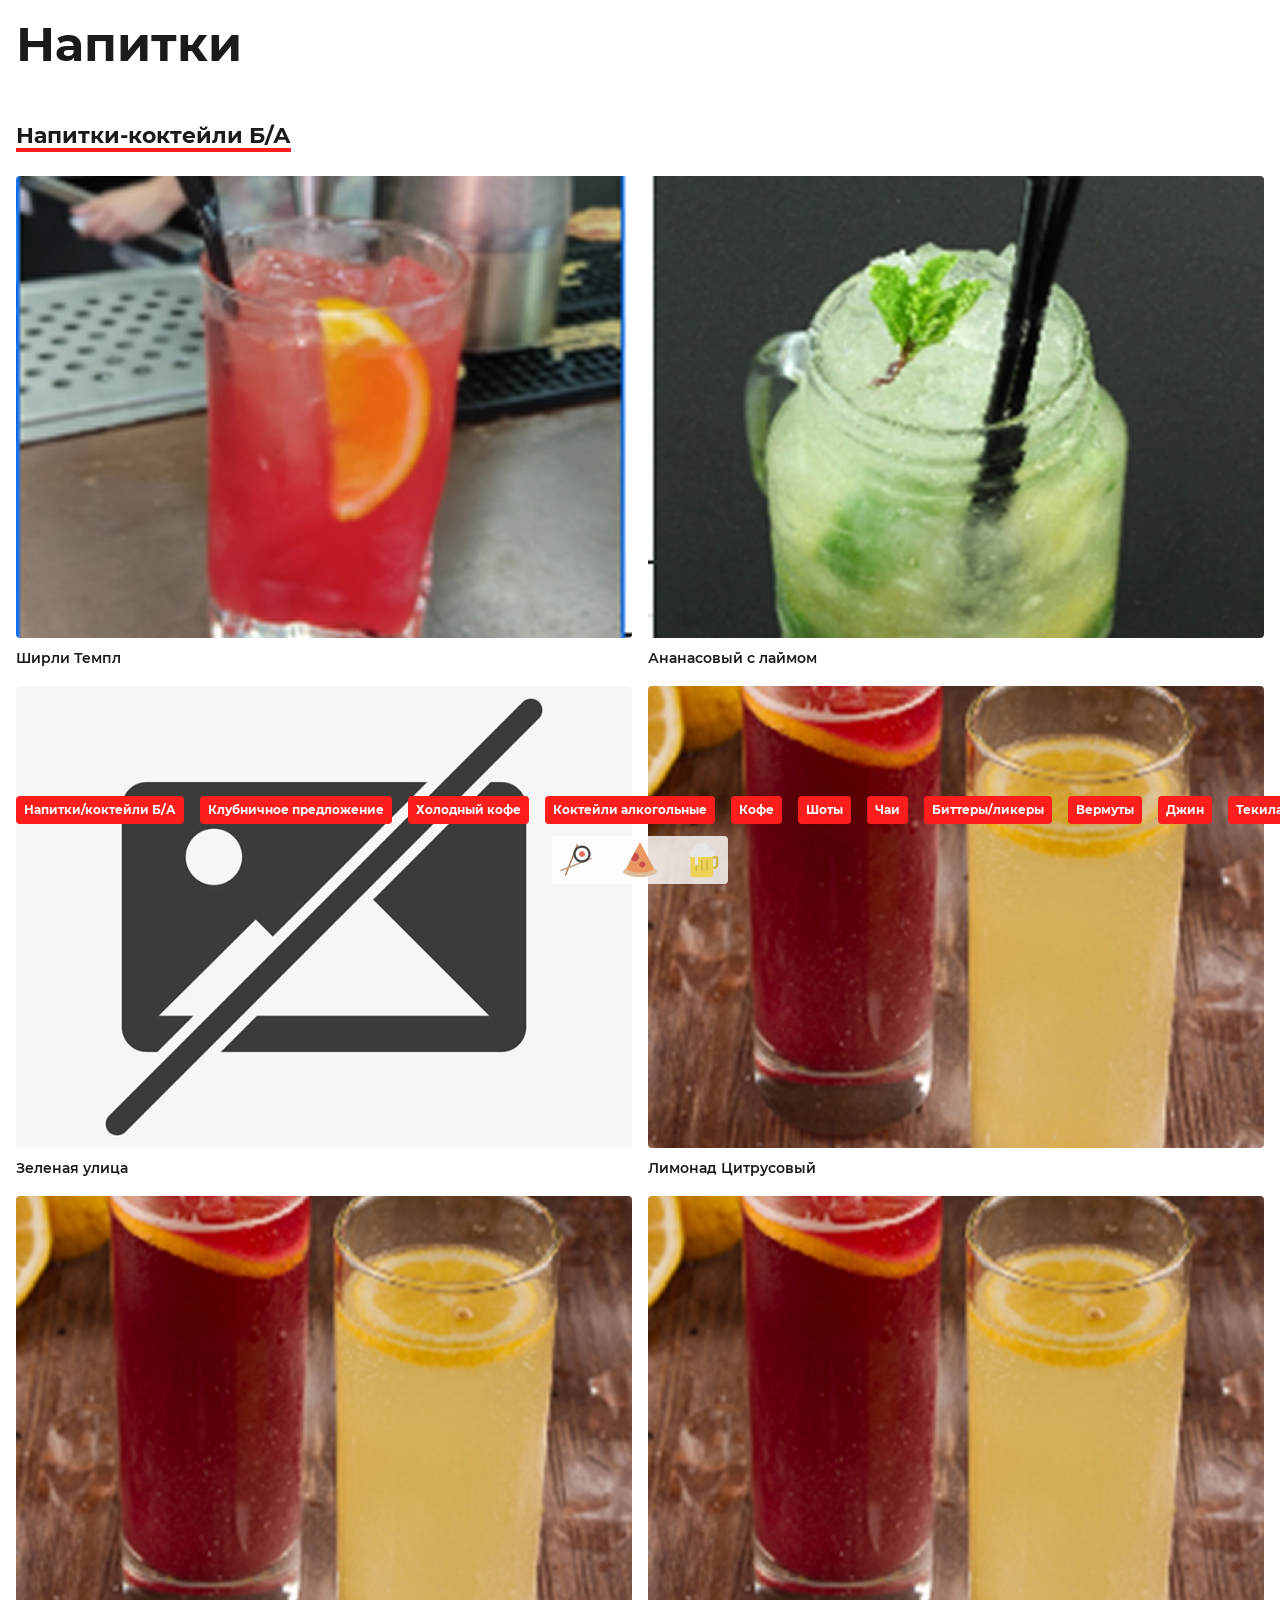
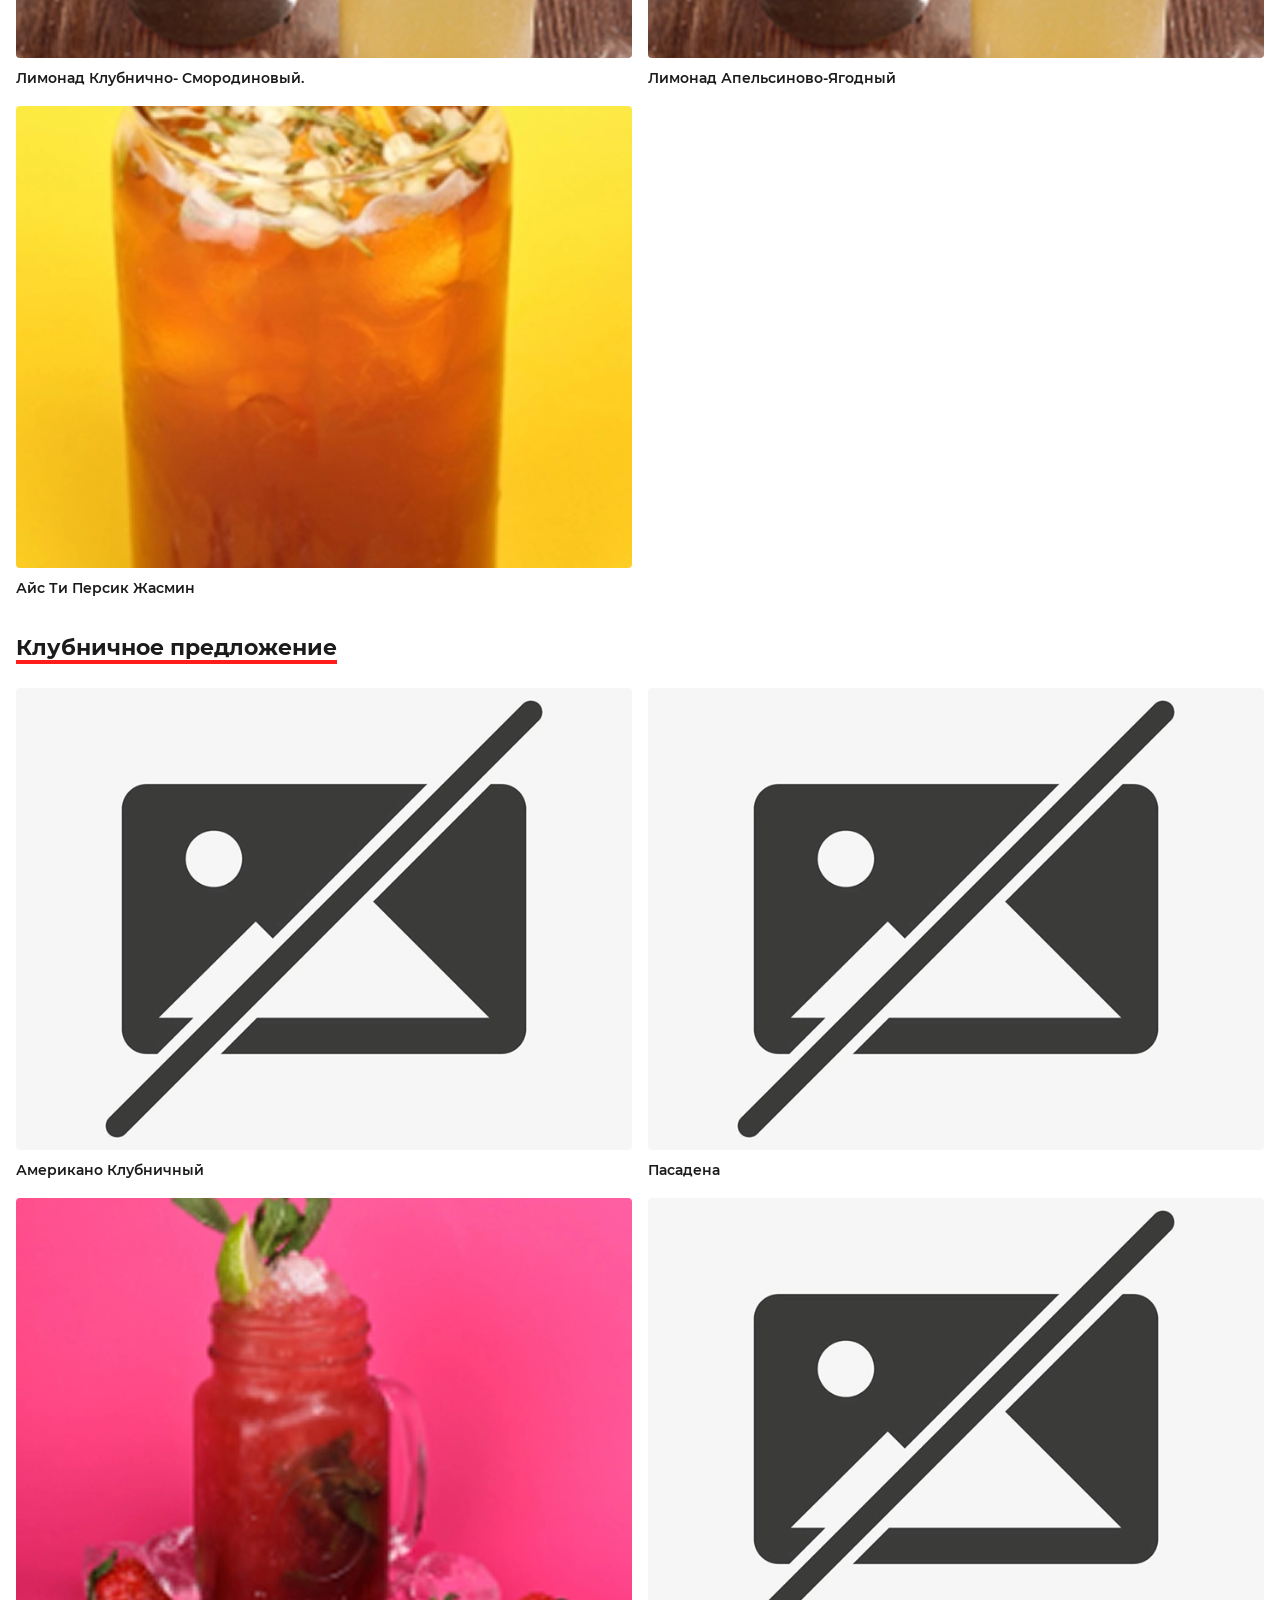
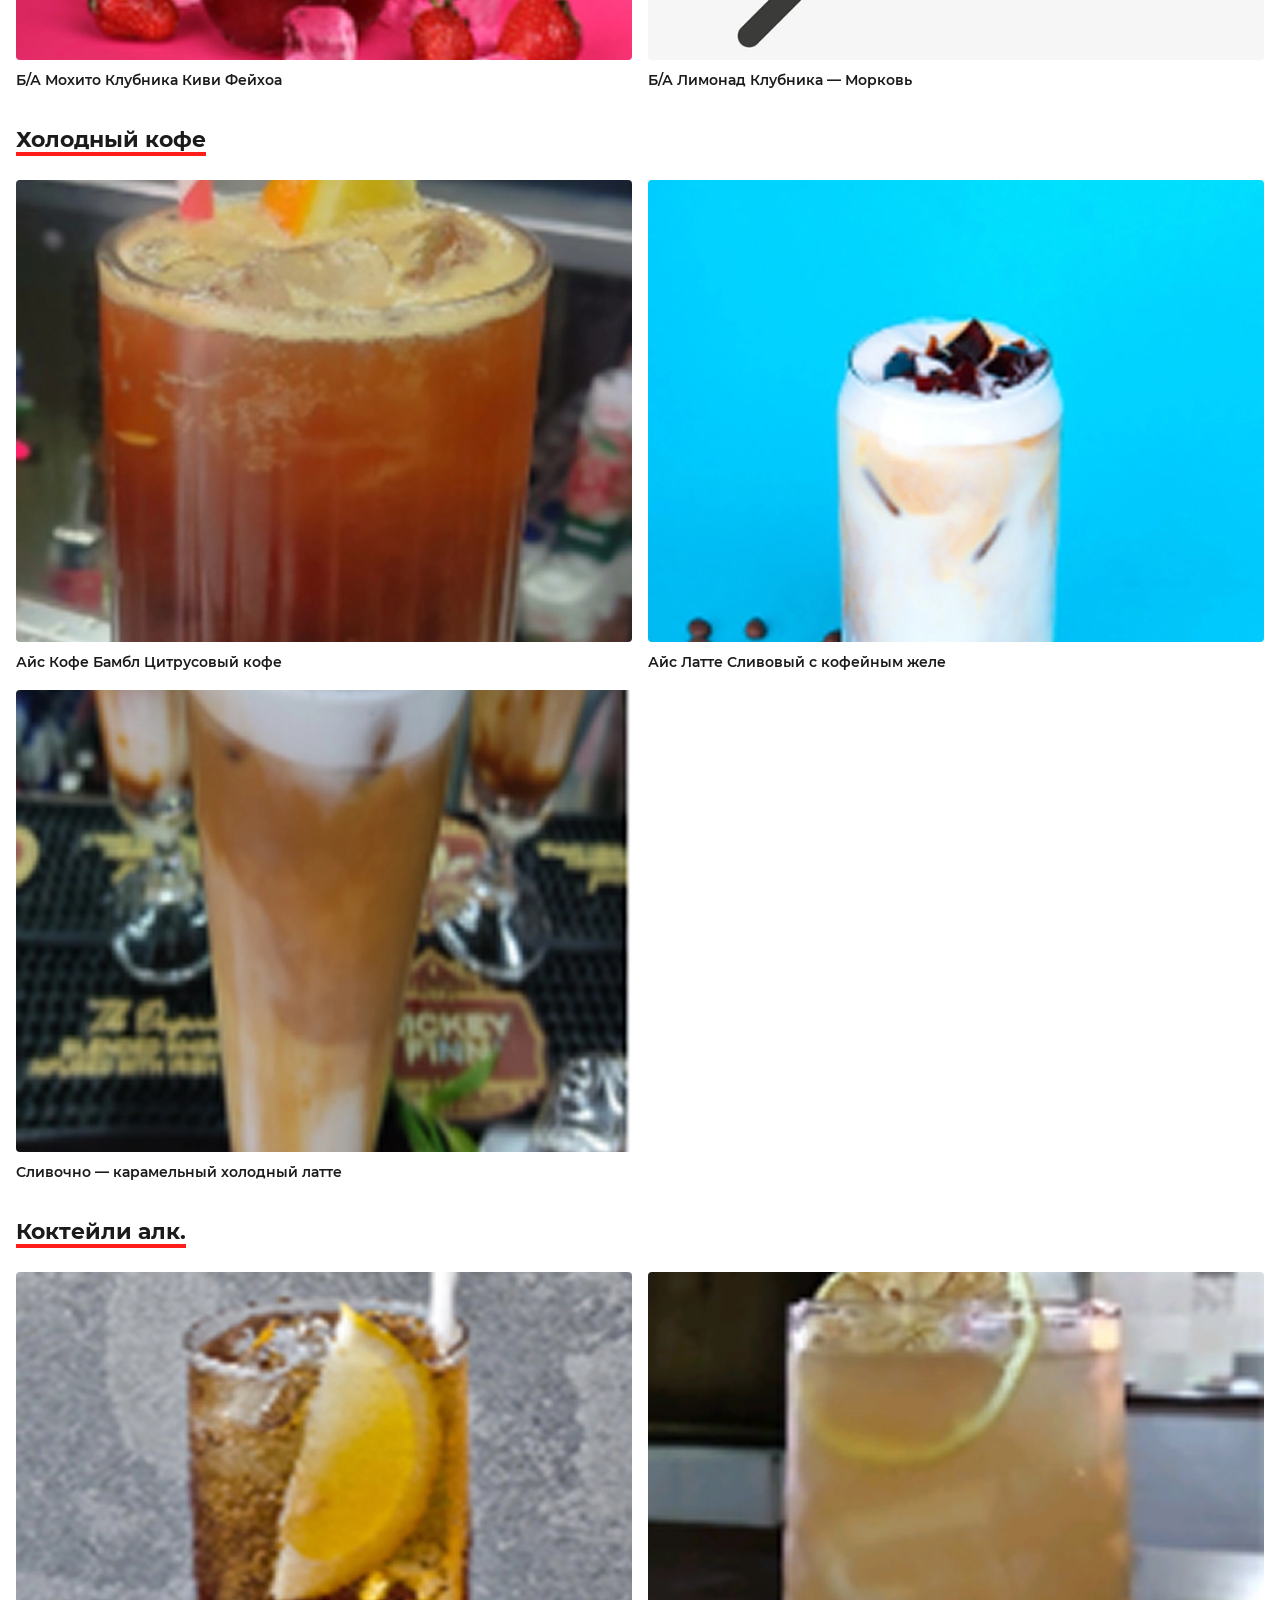
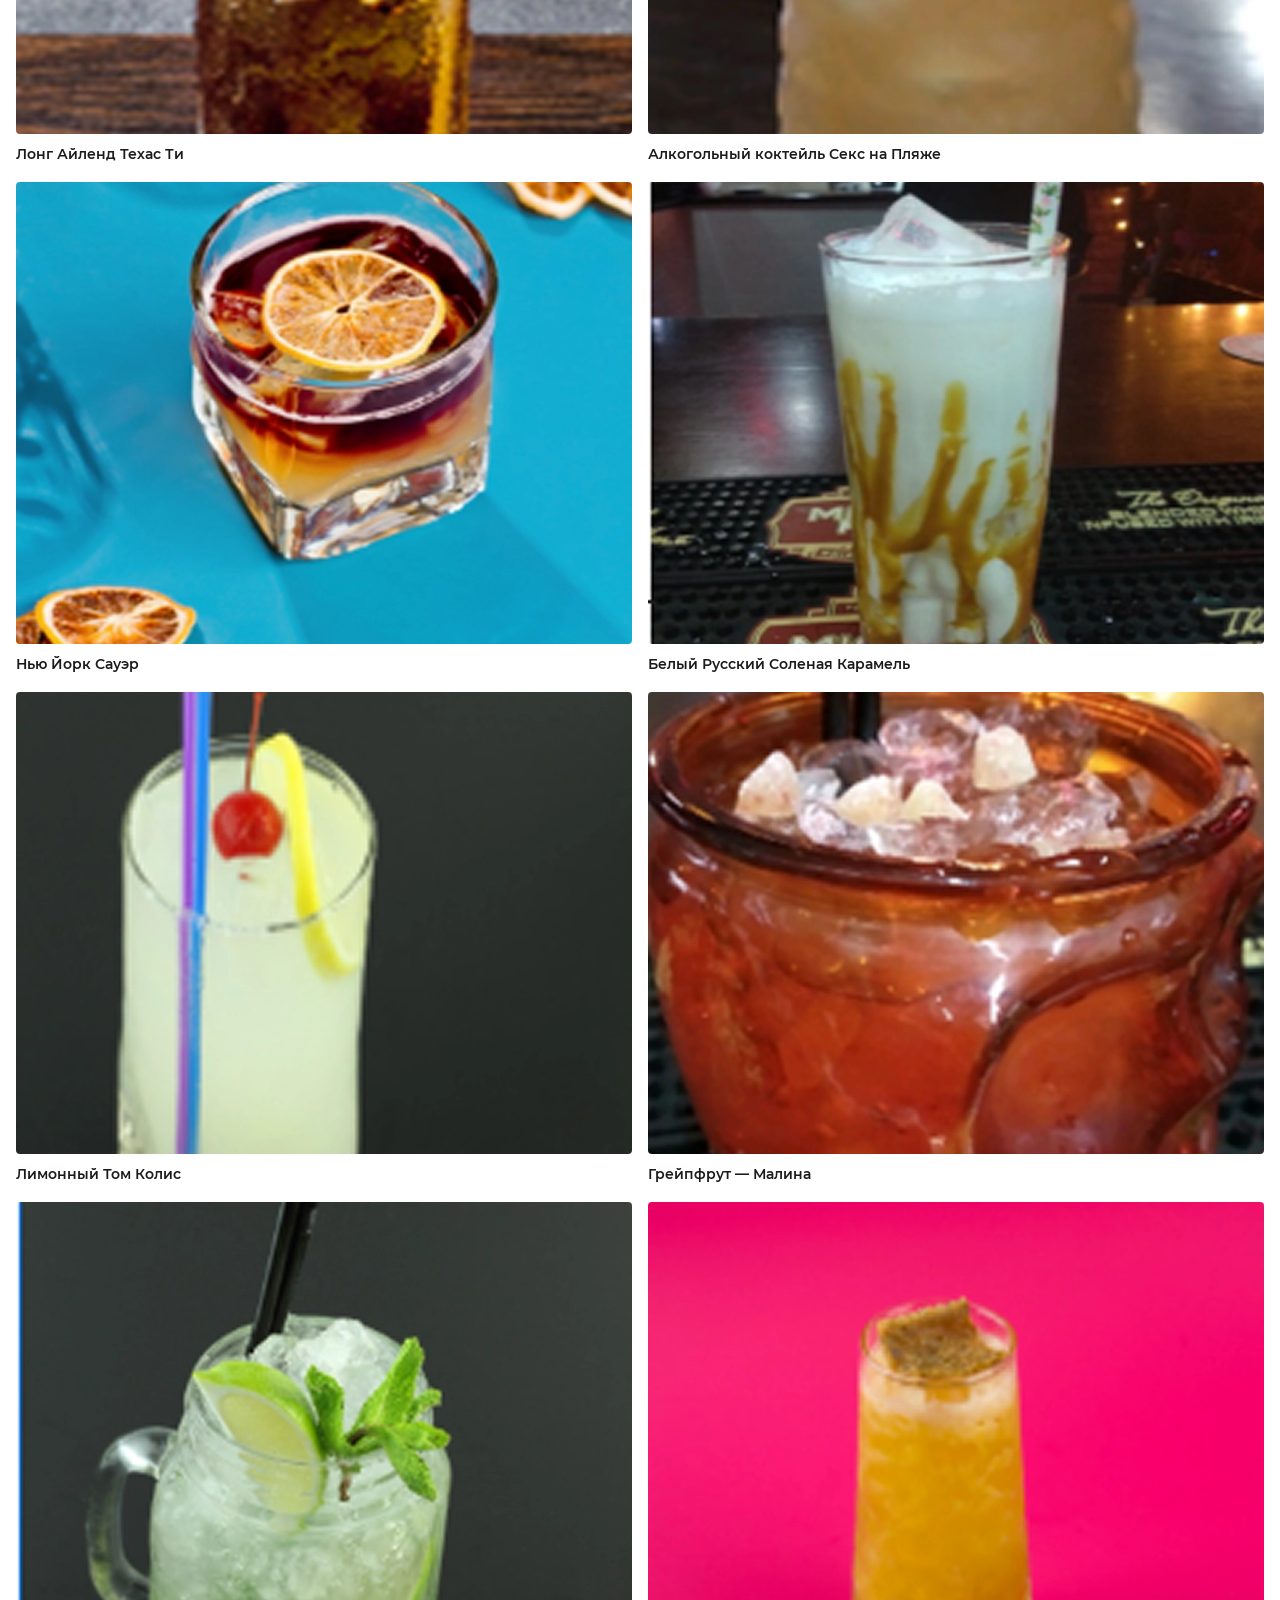
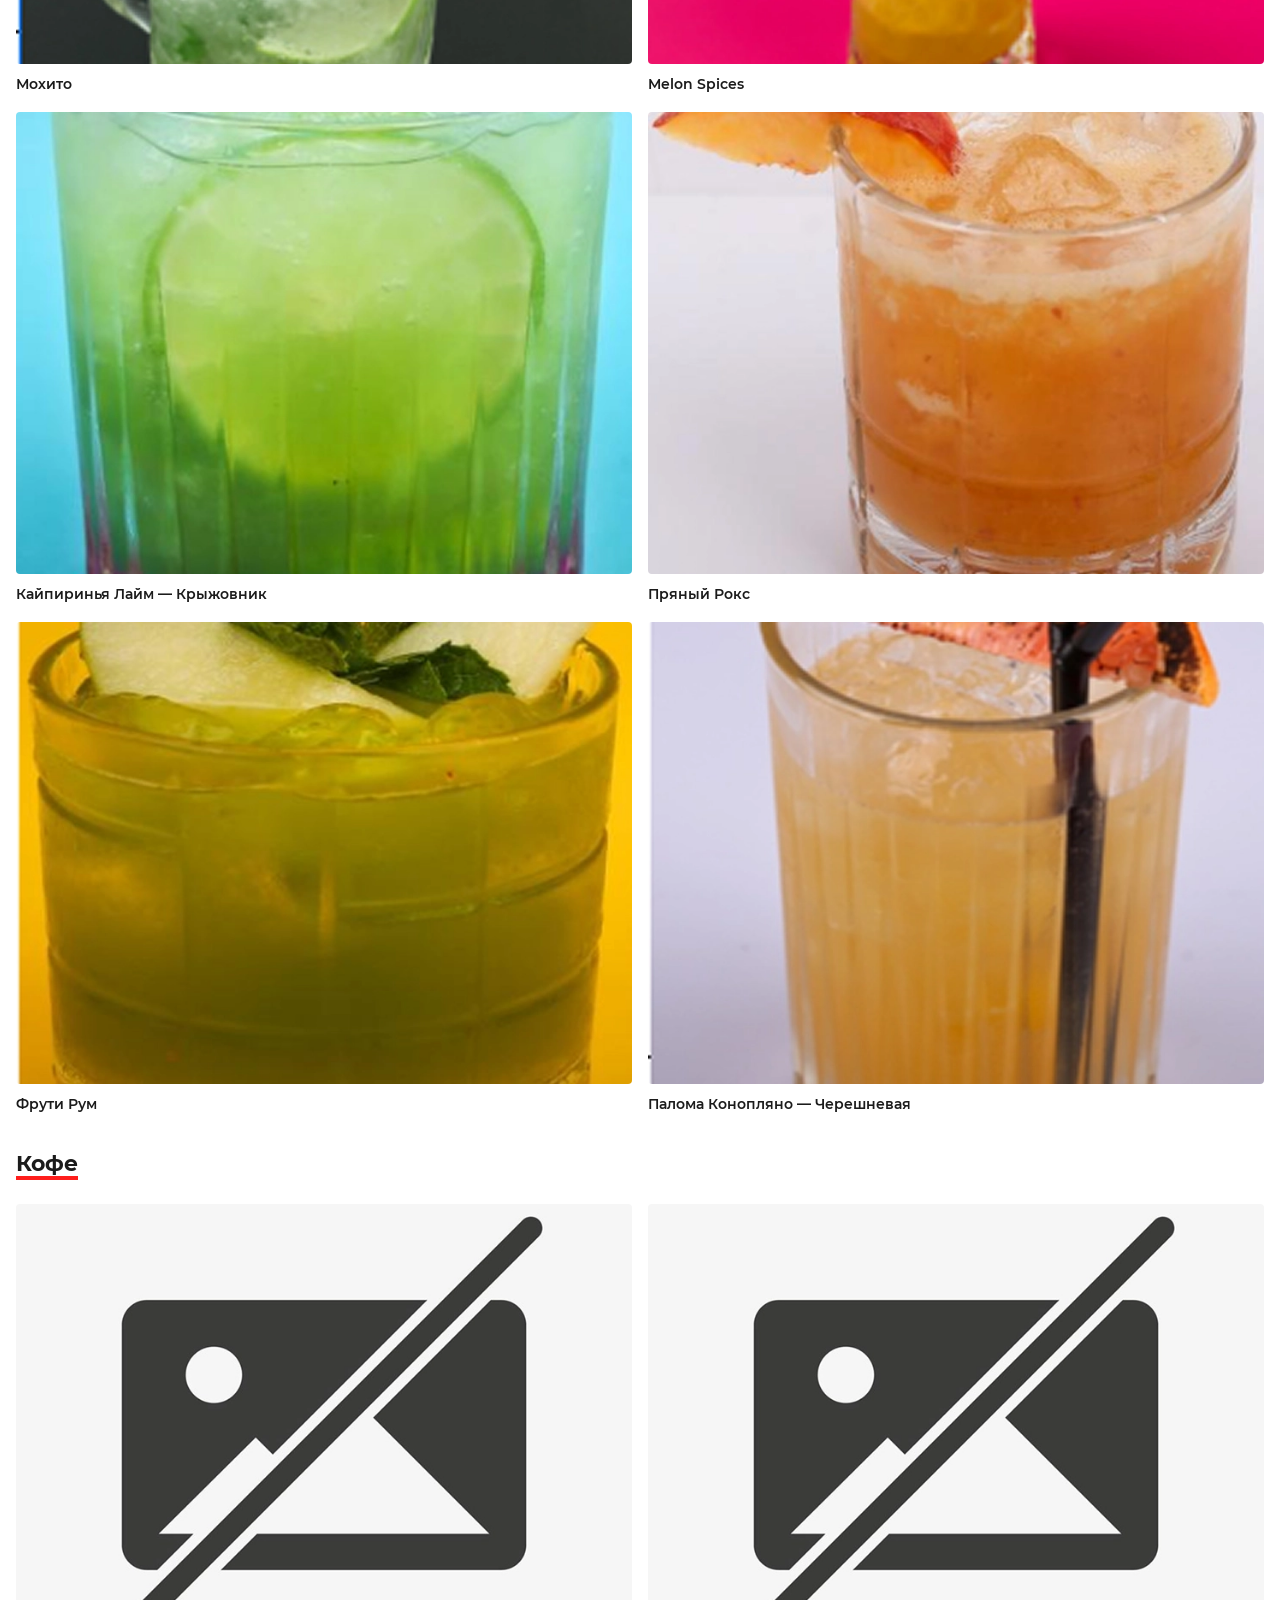
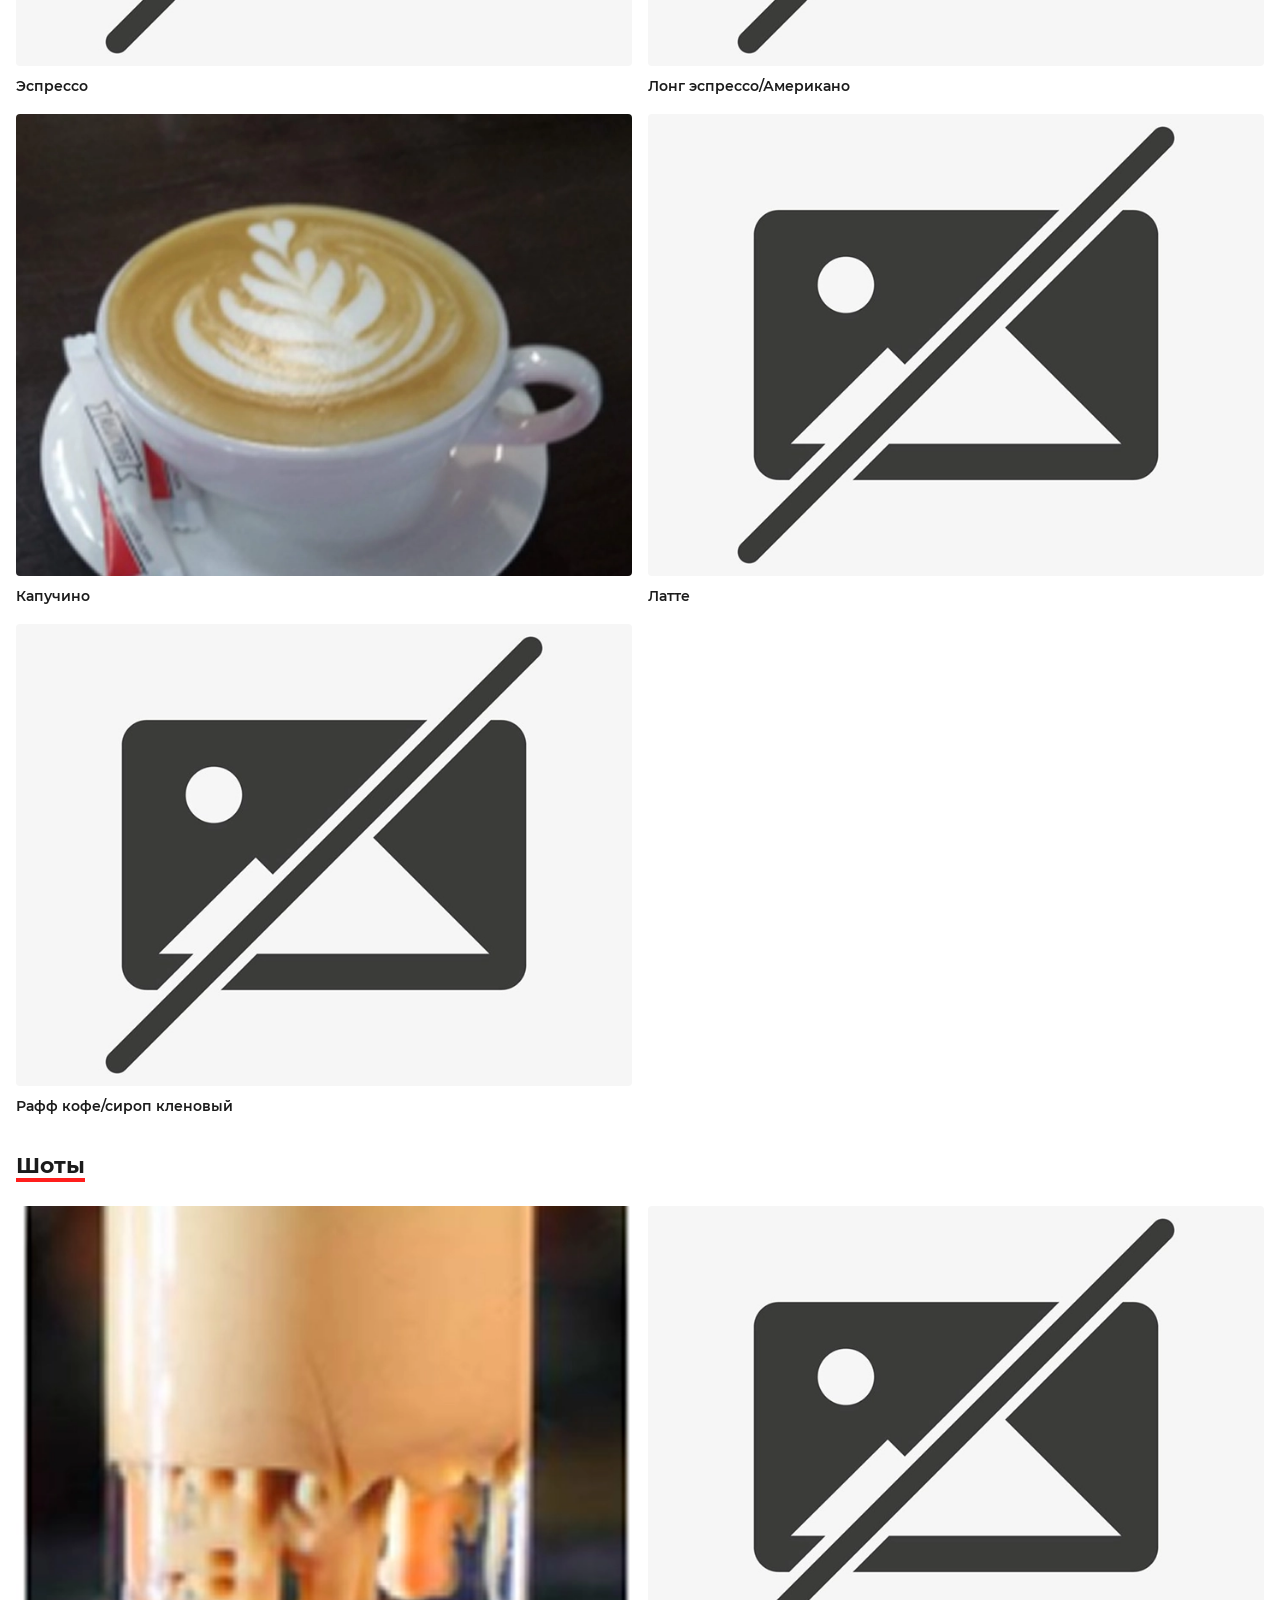
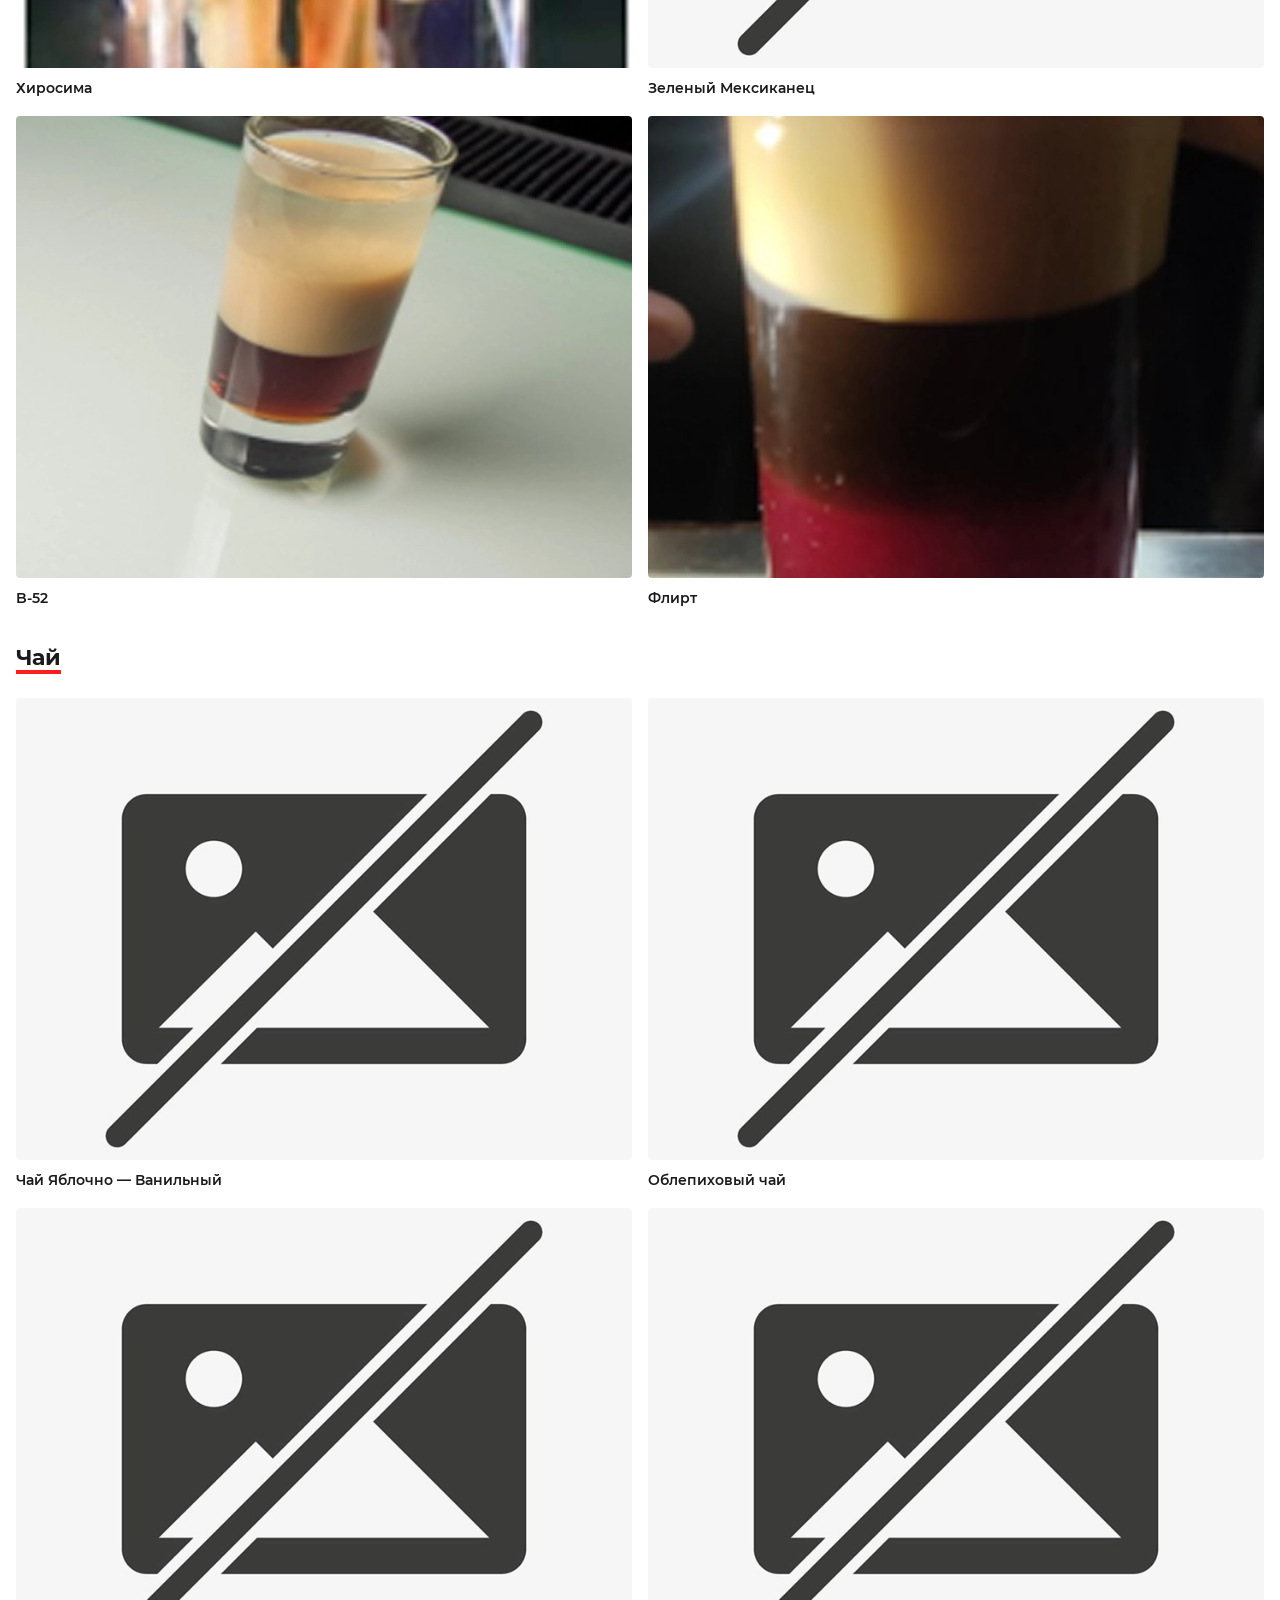
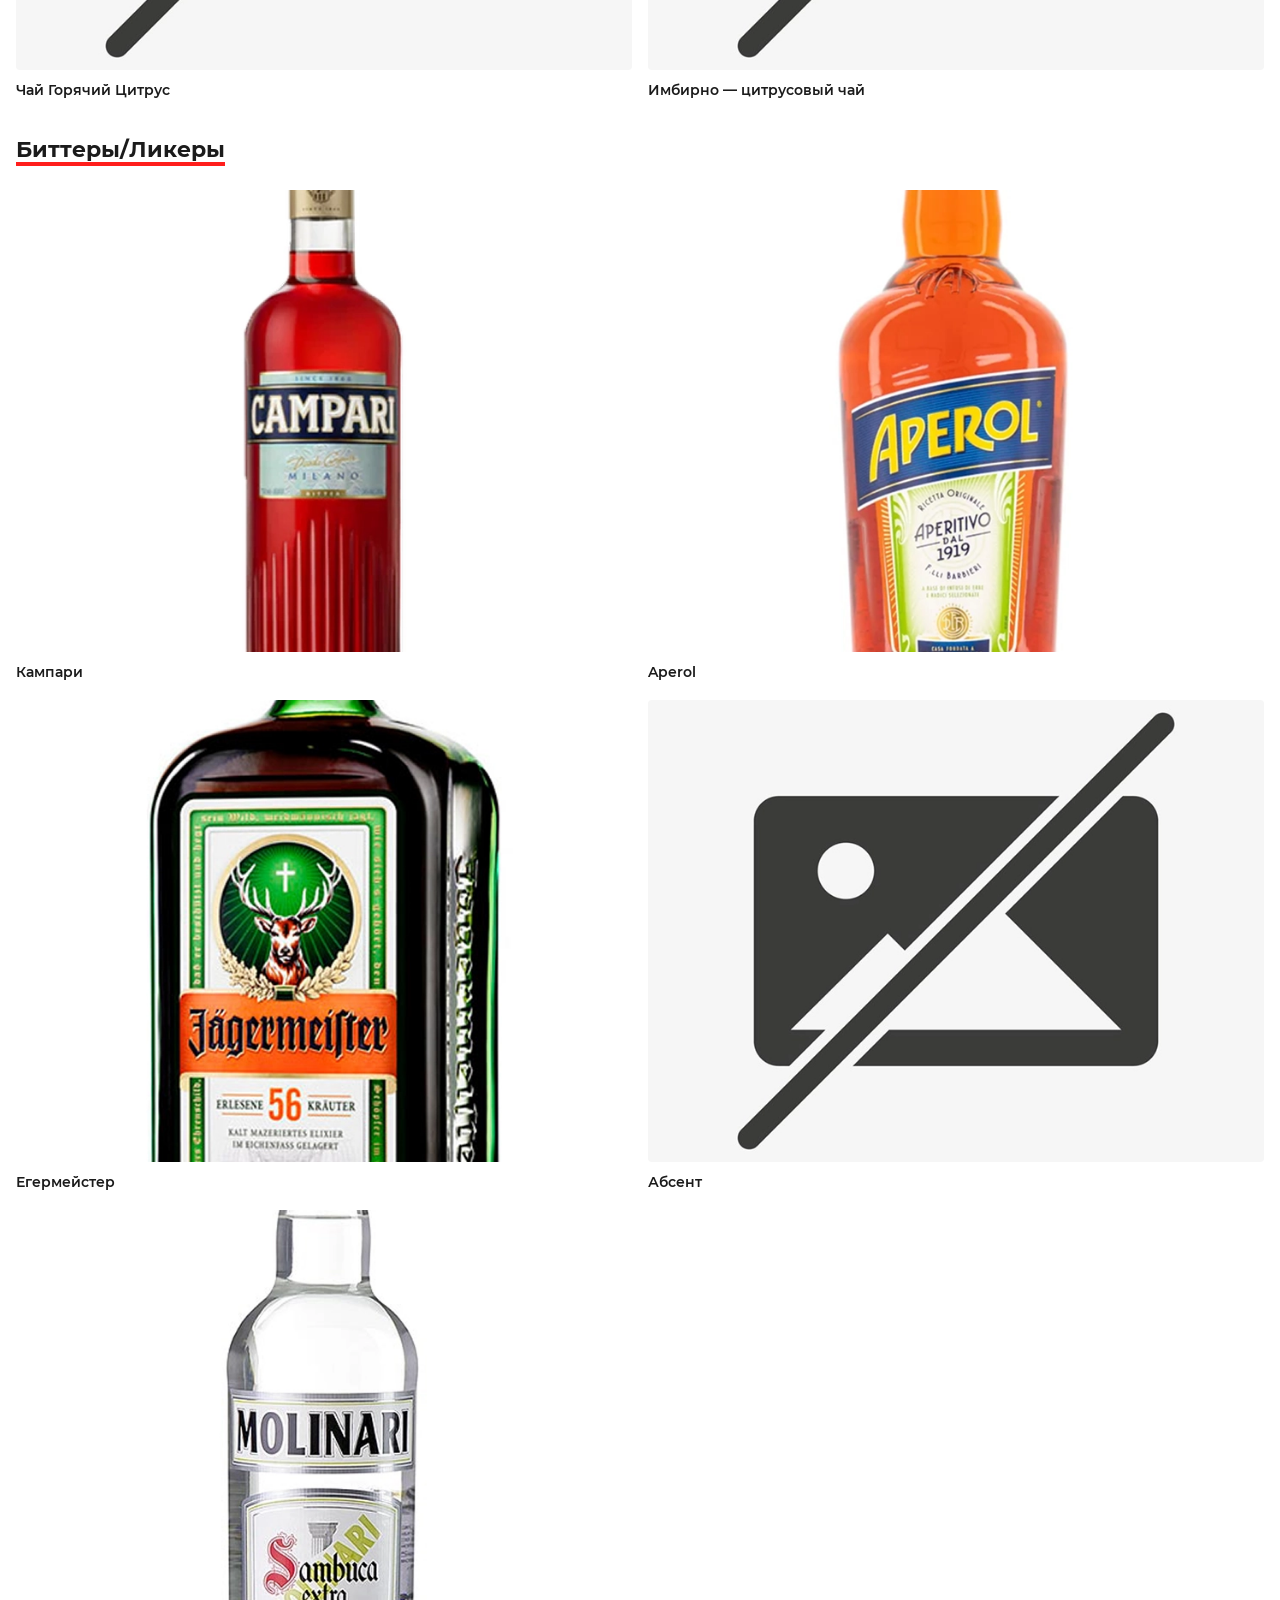
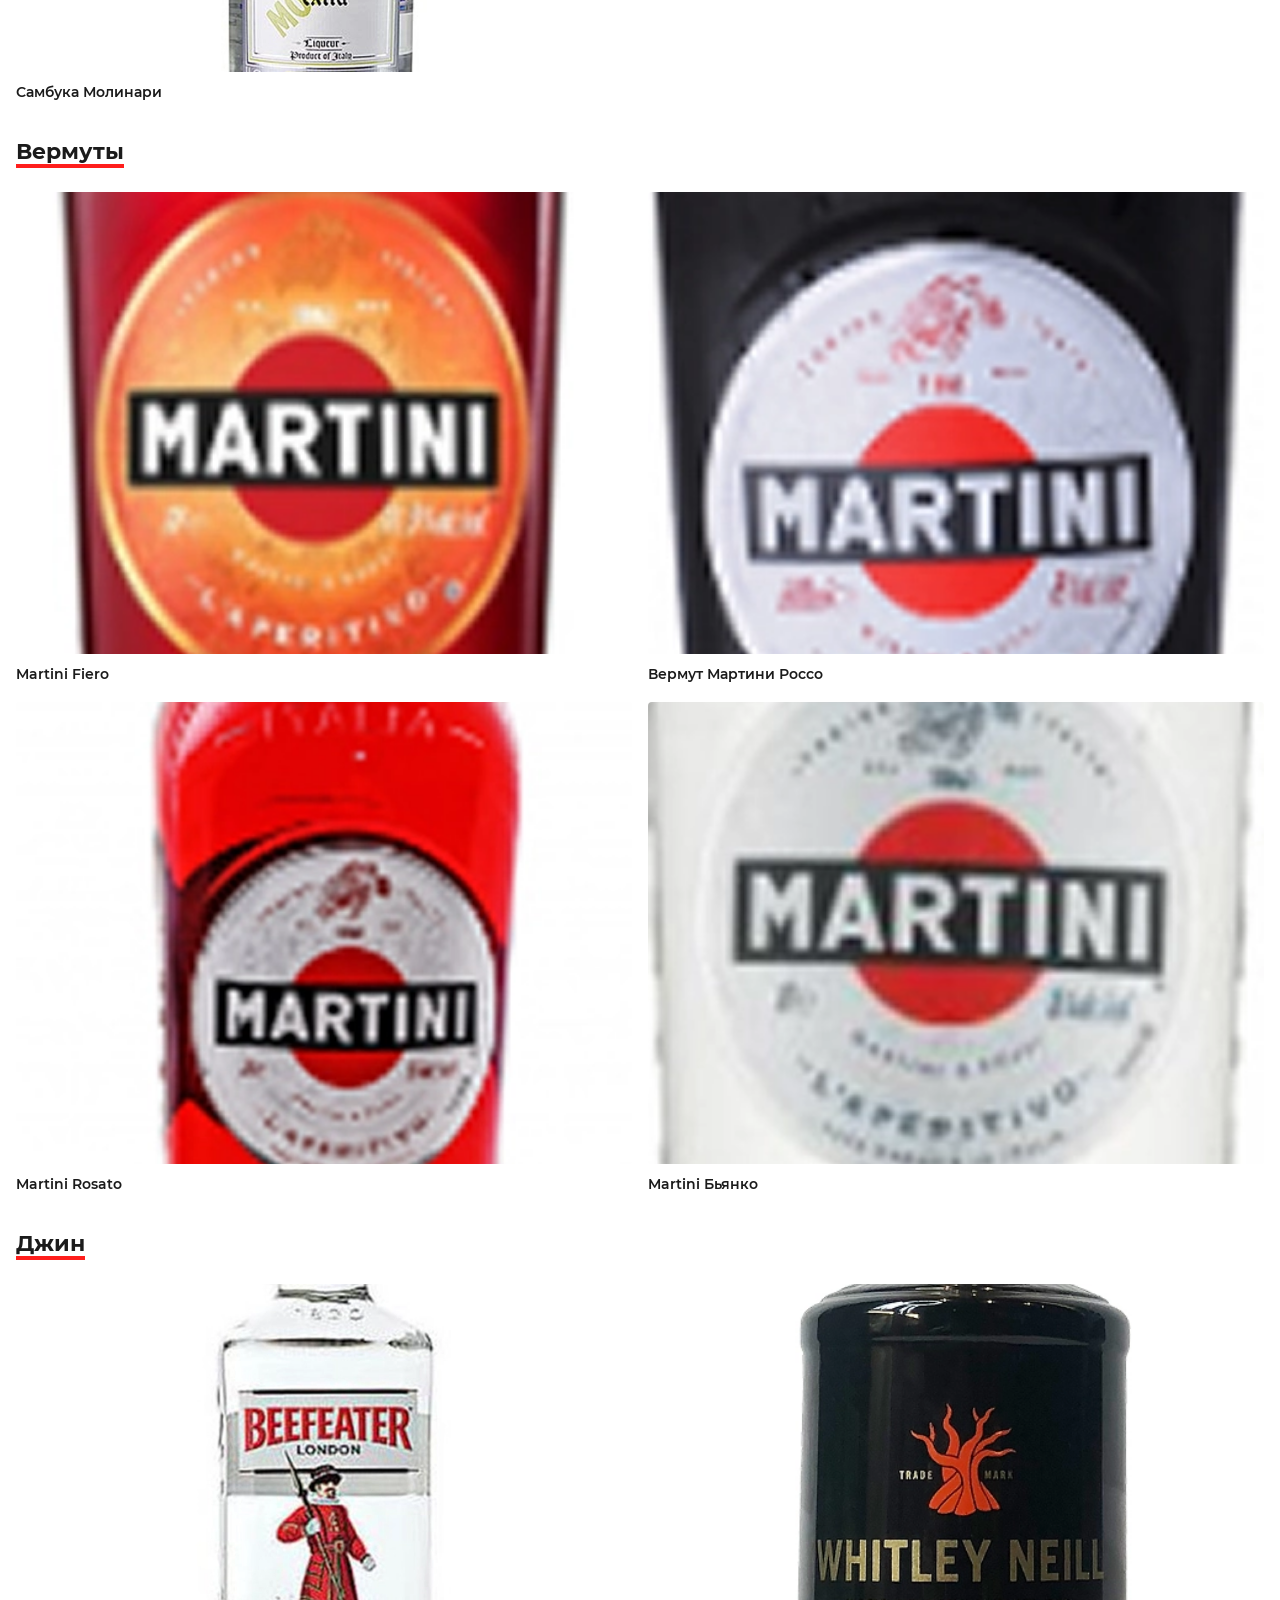
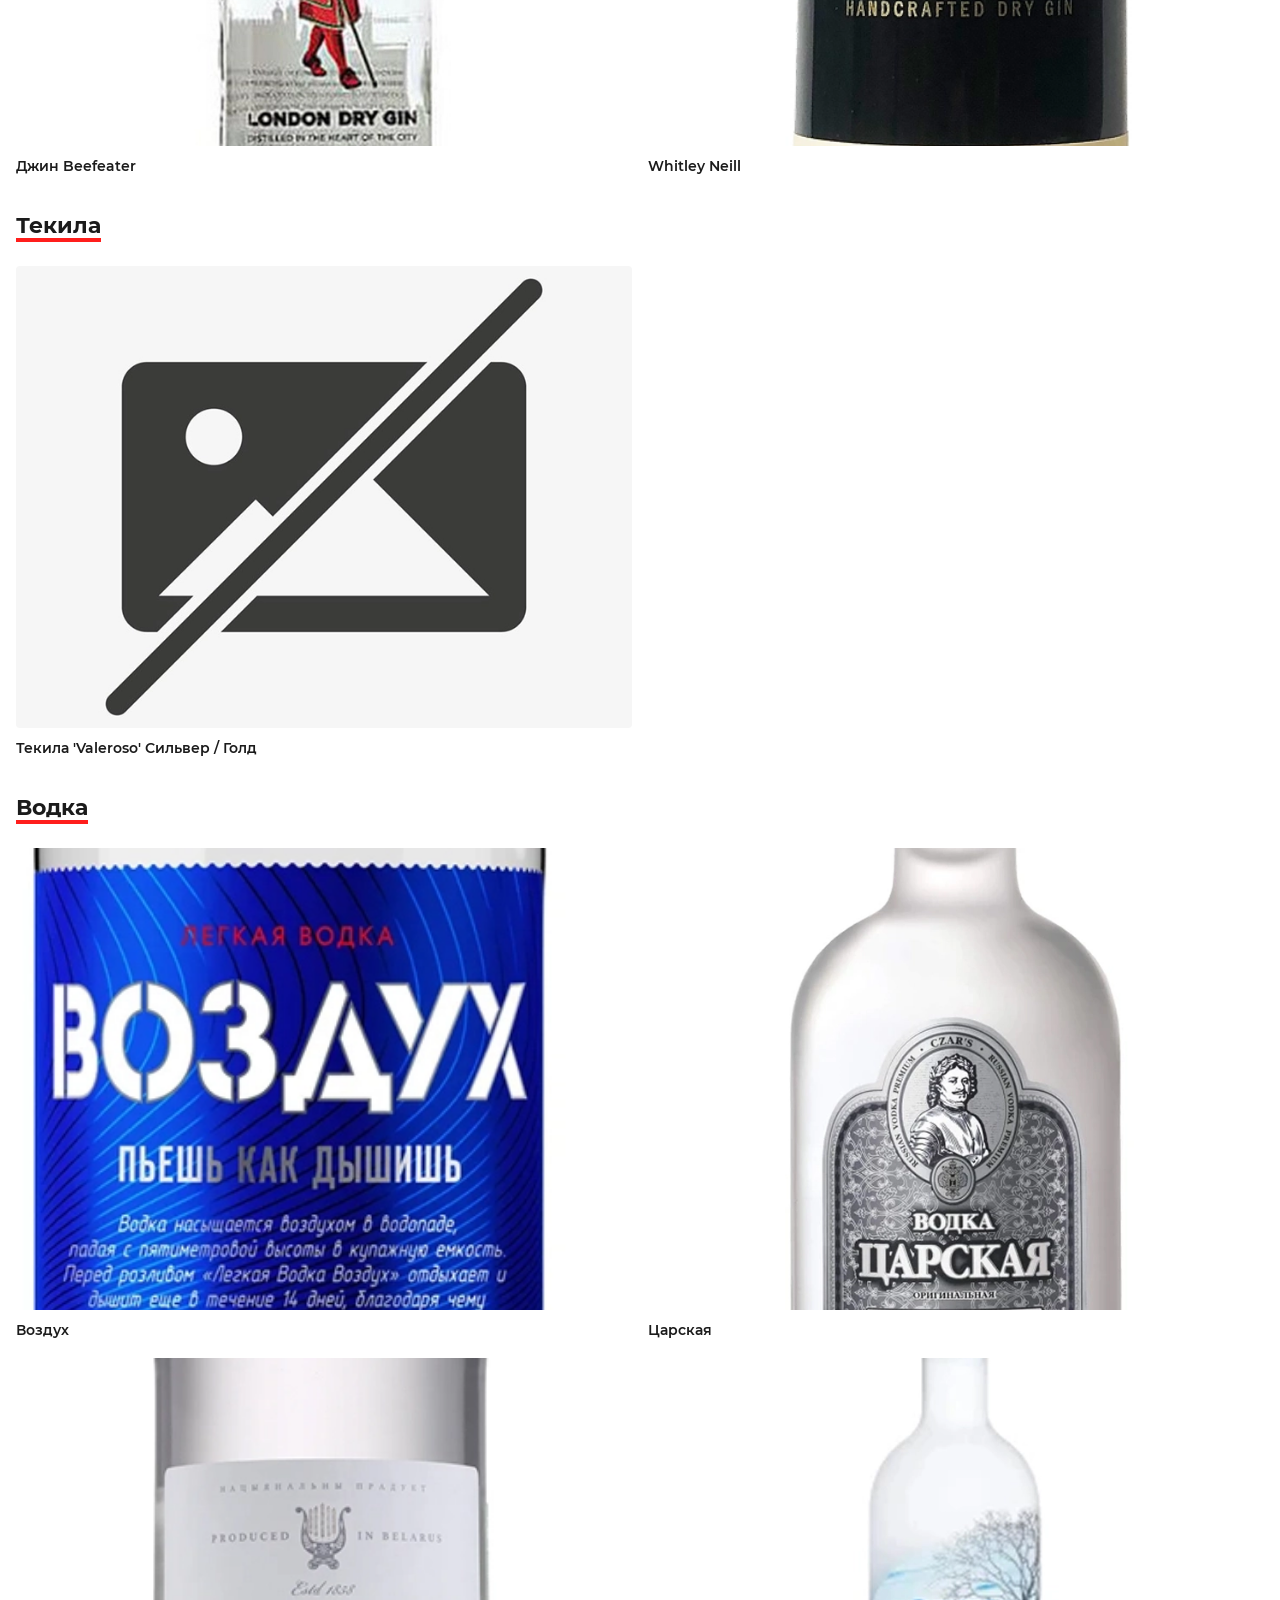
==== commit cb2aa20f: "Add files via upload" ====
--- a/drink.html
+++ b/drink.html
@@ -16,7 +16,7 @@
     <link rel="preload" href="fonts/montserrat-400.woff2" as="font" crossorigin="anonymous">
     <link rel="preload" href="fonts/montserrat-600.woff2" as="font" crossorigin="anonymous">
     <link rel="preload" href="fonts/montserrat-700.woff2" as="font" crossorigin="anonymous">
-    <link rel="stylesheet" href="css/style.min.css?_v=20260710200233">
+    <link rel="stylesheet" href="css/style.min.css?_v=20260710201657">
   </head>
   <body class="page__body">
     <header class="header">
@@ -74,14 +74,14 @@
                     <p>Сироп гренадин.</p>
                     <p>Цитрусовый микс.</p>
                     <p>Содовая.</p>
-                    <p>Соломка черная с гофрой.</p>
+                    <p>Соломка черная с гофрой.</p>
                     <p>Апельсин.</p>
                     <p><b>Выход напитка:</b> 390мл.</p>
-                    <p><b>Технология приготовления:</b> - </p>
-                    <p><b>Посуда подачи:</b> - </p>
+                    <p><b>Технология приготовления:</b> — </p>
+                    <p><b>Посуда подачи:</b> — </p>
                     <p><b>Метод приготовления:</b> Шейк/Билд.</p>
-                    <p><b>Подается с льдом</b> (кубик)</p>
-                    <p><b>Красочное описание:</b> Насыщенный,кисло - сладкий, освежающий вкус с выраженой нотой апельсина и гренадина, интересно балансируют с тональностью имбиря, который дополняет и усиливает вкусовые ощущения. Коктейль оранжевого цвета с освежающим цитрусовым ароматом.</p>
+                    <p><b>Подается с льдом</b> (кубик)</p>
+                    <p><b>Красочное описание:</b> Насыщенный, кисло — сладкий, освежающий вкус с выраженой нотой апельсина и гренадина, интересно балансируют с тональностью имбиря, который дополняет и усиливает вкусовые ощущения. Коктейль оранжевого цвета с освежающим цитрусовым ароматом.</p>
                     <p><b>Можно добавить:</b> Цитрусовые.</p>
                     <p><b>Аллергены:</b> Имбирь, гренадин, цитрус.</p>
                 </div>
@@ -89,7 +89,7 @@
                             </article>
                       </li>
                       <li class="item">
-                        <h3 class="item__title">Ананасовый с лаймом</h3>
+                        <h3 class="item__title">Ананасовый с лаймом</h3>
                         <div class="item__image">
                           <picture>
                             <source srcset="./img/content/drink-02.webp" type="image/webp"><img src="./img/content/drink-02.jpg" alt="" width="156">
@@ -98,7 +98,7 @@
                             <article class="card">
                               <button class="card__close" type="button"><span class="card__icon"><img src="./img/static/menu-close.svg" alt=""></span></button>
                               <div class="card__wrapper">
-                                <h3 class="card__title">Ананасовый с лаймом</h3>
+                                <h3 class="card__title">Ананасовый с лаймом</h3>
                                 <div class="card__image">
                                   <picture>
                                     <source srcset="./img/content/drink-02.webp" type="image/webp"><img src="./img/content/drink-02.jpg" alt="">
@@ -112,13 +112,13 @@
                     <p>Мята.</p>
                     <p>Содовая.</p>
                     <p>Корень имбиря.</p>
-                    <p>Соломка черная с гофрой.</p>
+                    <p>Соломка черная с гофрой.</p>
                     <p><b>Выход напитка:</b> 390мл.</p>
-                    <p><b>Технология приготовления:</b> Билд(смешивание).</p>
-                    <p><b>Посуда подачи:</b> - </p>
+                    <p><b>Технология приготовления:</b> Билд (смешивание).</p>
+                    <p><b>Посуда подачи:</b> — </p>
                     <p><b>Метод приготовления:</b> </p>
-                    <p><b>Подается с льдом</b> (кубик)</p>
-                    <p><b>Красочное описание:</b> Обладает уникальным, насыщенным и сбалансированным  кисло- сладким вкусом с ярко выражеными экзотическими нотами ананаса и земляники, отлично утоляет жажду, бодрит и освежает.</p>
+                    <p><b>Подается с льдом</b> (кубик)</p>
+                    <p><b>Красочное описание:</b> Обладает уникальным, насыщенным и сбалансированным кисло- сладким вкусом с ярко выражеными экзотическими нотами ананаса и земляники, отлично утоляет жажду, бодрит и освежает.</p>
                     <p><b>Можно добавить:</b> Мята, лайм.</p>
                     <p><b>Аллергены:</b> Мята, лайм, ананас, имбирь, земляника.</p>
                 </div>
@@ -152,11 +152,11 @@
                     <p>Вода Содовая.</p>
                     <p>Лист Кафирскокго лайма.</p>
                     <p><b>Выход напитка:</b> 390мл.</p>
-                    <p><b>Технология приготовления:</b> - </p>
+                    <p><b>Технология приготовления:</b> — </p>
                     <p><b>Посуда подачи:</b> Хайбол Элизия 450.</p>
                     <p><b>Метод приготовления:</b> Шейк/Билд.</p>
-                    <p><b>Подается с льдом</b> (кубик)</p>
-                    <p><b>Красочное описание:</b> Кисло-сладкий, освежающе цитрусовый коктейль,который сочетает в себе бодрящий вкус лайма, освежающего лемонграсса и экзаического фейхоа.</p>
+                    <p><b>Подается с льдом</b> (кубик)</p>
+                    <p><b>Красочное описание:</b> Кисло-сладкий, освежающе цитрусовый коктейль, который сочетает в себе бодрящий вкус лайма, освежающего лемонграсса и экзаического фейхоа.</p>
                     <p><b>Можно добавить:</b> Мята, лайм.</p>
                     <p><b>Аллергены:</b> Цитрусовый, киви, фейхоа, карамель, кардамон, лемонграсс.</p>
                 </div>
@@ -184,14 +184,14 @@
                     <p>Сироп Циттрусовый.</p>
                     <p>Вода Бирстаун.</p>
                     <p>Лимон.</p>
-                    <p>Соломка для сока с гофрой.</p>
+                    <p>Соломка для сока с гофрой.</p>
                     <p><b>Выход напитка:</b> 300мл.</p>
-                    <p><b>Технология приготовления:</b> - </p>
+                    <p><b>Технология приготовления:</b> — </p>
                     <p><b>Посуда подачи:</b> Хайбол.</p>
-                    <p><b>Метод приготовления:</b> - </p>
-                    <p><b>Подается с льдом</b> (кубик)</p>
-                    <p><b>Красочное описание:</b>  Смешивая натуральный цитрусовый сироп собственного производства с газированной водой,мы получили композицию насыщенного желтого цвета с выраженным цитрусовым ароматом.  Сделав глоток вы ощущаете освежающий, насыщенный цитрусовый вкус с легкой приятной терпкостью.</p>
-                    <p><b>Можно добавить:</b> - </p>
+                    <p><b>Метод приготовления:</b> — </p>
+                    <p><b>Подается с льдом</b> (кубик)</p>
+                    <p><b>Красочное описание:</b> Смешивая натуральный цитрусовый сироп собственного производства с газированной водой, мы получили композицию насыщенного желтого цвета с выраженным цитрусовым ароматом. Сделав глоток вы ощущаете освежающий, насыщенный цитрусовый вкус с легкой приятной терпкостью.</p>
+                    <p><b>Можно добавить:</b> — </p>
                     <p><b>Аллергены:</b> Лимон, апельсин, грейпфрут.</p>
                 </div>
                               </div>
@@ -218,14 +218,14 @@
                     <p>Сироп Клубнично-Смородиновый.</p>
                     <p>Вода Бирстаун.</p>
                     <p>Лимон.</p>
-                    <p>Соломка для сока с гофрой.</p>
+                    <p>Соломка для сока с гофрой.</p>
                     <p><b>Выход напитка:</b> 300мл.</p>
-                    <p><b>Технология приготовления:</b> - </p>
+                    <p><b>Технология приготовления:</b> — </p>
                     <p><b>Посуда подачи:</b> Хайбол.</p>
                     <p><b>Метод приготовления:</b> </p>
-                    <p><b>Подается с льдом</b> (кубик)</p>
-                    <p><b>Красочное описание:</b> - </p>
-                    <p><b>Можно добавить:</b> - </p>
+                    <p><b>Подается с льдом</b> (кубик)</p>
+                    <p><b>Красочное описание:</b> — </p>
+                    <p><b>Можно добавить:</b> — </p>
                     <p><b>Аллергены:</b> Лимон, смородина, клубника.</p>
                 </div>
                               </div>
@@ -253,21 +253,21 @@
                     <p>Сироп Цитрусовый.</p>
                     <p>Вода Бирстаун.</p>
                     <p>Лимон.</p>
-                    <p>Соломка для сока с гофрой.</p>
+                    <p>Соломка для сока с гофрой.</p>
                     <p><b>Выход напитка:</b> 300мл.</p>
-                    <p><b>Технология приготовления:</b> - </p>
+                    <p><b>Технология приготовления:</b> — </p>
                     <p><b>Посуда подачи:</b> Хайбол.</p>
-                    <p><b>Метод приготовления:</b> - </p>
-                    <p><b>Подается с льдом</b> (кубик)</p>
-                    <p><b>Красочное описание:</b> - </p>
-                    <p><b>Можно добавить:</b> - </p>
-                    <p><b>Аллергены:</b> Лимон, апельсин, грейпфрут, смородина,клубника.</p>
-                </div>
-                              </div>
-                            </article>
-                      </li>
-                      <li class="item">
-                        <h3 class="item__title">Айс Ти Персик Жасмин</h3>
+                    <p><b>Метод приготовления:</b> — </p>
+                    <p><b>Подается с льдом</b> (кубик)</p>
+                    <p><b>Красочное описание:</b> — </p>
+                    <p><b>Можно добавить:</b> — </p>
+                    <p><b>Аллергены:</b> Лимон, апельсин, грейпфрут, смородина, клубника.</p>
+                </div>
+                              </div>
+                            </article>
+                      </li>
+                      <li class="item">
+                        <h3 class="item__title">Айс Ти Персик Жасмин</h3>
                         <div class="item__image">
                           <picture>
                             <source srcset="./img/content/drink-04.webp" type="image/webp"><img src="./img/content/drink-04.jpg" alt="" width="156">
@@ -276,7 +276,7 @@
                             <article class="card">
                               <button class="card__close" type="button"><span class="card__icon"><img src="./img/static/menu-close.svg" alt=""></span></button>
                               <div class="card__wrapper">
-                                <h3 class="card__title">Айс Ти Персик Жасмин</h3>
+                                <h3 class="card__title">Айс Ти Персик Жасмин</h3>
                                 <div class="card__image">
                                   <picture>
                                     <source srcset="./img/content/drink-04.webp" type="image/webp"><img src="./img/content/drink-04.jpg" alt="">
@@ -288,14 +288,14 @@
                     <p>Чай Граф Грей Бергамот.</p>
                     <p>Концентрат кислот.</p>
                     <p>Цветы жасмина.</p>
-                    <p>Соломка черная с гофрой.</p>
+                    <p>Соломка черная с гофрой.</p>
                     <p><b>Выход напитка:</b> 400мл.</p>
-                    <p><b>Технология приготовления:</b> - </p>
+                    <p><b>Технология приготовления:</b> — </p>
                     <p><b>Посуда подачи:</b> Бокале Банка Кен 450 мл.</p>
-                    <p><b>Метод приготовления:</b> - </p>
-                    <p><b>Подается с льдом</b> (кубик)</p>
-                    <p><b>Красочное описание:</b> Сочетание освежающего холодного чая с сочным, сладким персиком и легкой цветочной тональностью обладает тонизирующим эффектом.</p>
-                    <p><b>Можно добавить:</b> - </p>
+                    <p><b>Метод приготовления:</b> — </p>
+                    <p><b>Подается с льдом</b> (кубик)</p>
+                    <p><b>Красочное описание:</b> Сочетание освежающего холодного чая с сочным, сладким персиком и легкой цветочной тональностью обладает тонизирующим эффектом.</p>
+                    <p><b>Можно добавить:</b> — </p>
                     <p><b>Аллергены:</b> Персик, жасмин, бергамот.</p>
                 </div>
                               </div>
@@ -335,8 +335,8 @@
                     <p>цедра апельсина.</p>
                     <p>Клубника.</p>
                     <p><b>Выход напитка:</b> 240мл.</p>
-                    <p><b>Подача:</b> Рокс оушен с кубиковым льдом.</p>
-                    <p><b>Красочное описание:</b> Ноты бурбона и вишневой косточки идеально сочетаются с клубничным ликером и дарят богатый вкус с терпкими нюансами черешни.</p>
+                    <p><b>Подача:</b> Рокс оушен с кубиковым льдом.</p>
+                    <p><b>Красочное описание:</b> Ноты бурбона и вишневой косточки идеально сочетаются с клубничным ликером и дарят богатый вкус с терпкими нюансами черешни.</p>
                     <p><b>Аллергены:</b> Вермут, биттер, клубника.</p>
                 </div>
                               </div>
@@ -365,8 +365,8 @@
                     <p>Пюре Кинза-Черешня.</p>
                     <p>Шраб Клубничный.</p>
                     <p><b>Выход напитка:</b> 300мл.</p>
-                    <p><b>Подача:</b> Рокс оушен с кусковым льдом.</p>
-                    <p><b>Красочное описание:</b> Вермутовый, сбалансированный с нотами красных ягод, пряностей и сладких цитрусов.</p>
+                    <p><b>Подача:</b> Рокс оушен с кусковым льдом.</p>
+                    <p><b>Красочное описание:</b> Вермутовый, сбалансированный с нотами красных ягод, пряностей и сладких цитрусов.</p>
                     <p><b>Аллергены:</b> Конопля, кинза, черешня, каркаде, клубника.</p>
                 </div>
                               </div>
@@ -397,15 +397,15 @@
                     <p>Вода Бирстаун.</p>
                     <p>Соломка бумажная цветная.</p>
                     <p><b>Выход напитка:</b> 390мл.</p>
-                    <p><b>Подача:</b> В коктейльной банке с дробленым льдом.</p>
-                    <p><b>Красочное описание:</b> Отлично освежает, бодрит и утоляет жажду за счет приятного ненавязчивого вкуса с легкой кислинкой. Мы обогатили классическое сочетание мяты и лайма, добавив в него ноту спелой клубники, сладкой мякоти киви и кисло-терпкого чуть вяжущего фейхоа.</p>
+                    <p><b>Подача:</b> В коктейльной банке с дробленым льдом.</p>
+                    <p><b>Красочное описание:</b> Отлично освежает, бодрит и утоляет жажду за счет приятного ненавязчивого вкуса с легкой кислинкой. Мы обогатили классическое сочетание мяты и лайма, добавив в него ноту спелой клубники, сладкой мякоти киви и кисло-терпкого чуть вяжущего фейхоа.</p>
                     <p><b>Аллергены:</b> Мята, лайм, киви, базилик.</p>
                 </div>
                               </div>
                             </article>
                       </li>
                       <li class="item">
-                        <h3 class="item__title">Б/А Лимонад Клубника - Морковь</h3>
+                        <h3 class="item__title">Б/А Лимонад Клубника — Морковь</h3>
                         <div class="item__image">
                           <picture>
                             <source srcset="./img/content/placeholder.webp" type="image/webp"><img src="./img/content/placeholder.jpg" alt="" width="156">
@@ -414,7 +414,7 @@
                             <article class="card">
                               <button class="card__close" type="button"><span class="card__icon"><img src="./img/static/menu-close.svg" alt=""></span></button>
                               <div class="card__wrapper">
-                                <h3 class="card__title">Б/А Лимонад Клубника - Морковь</h3>
+                                <h3 class="card__title">Б/А Лимонад Клубника — Морковь</h3>
                                 <div class="card__image">
                                   <picture>
                                     <source srcset="./img/content/placeholder.webp" type="image/webp"><img src="./img/content/placeholder.jpg" alt="">
@@ -425,14 +425,14 @@
                     <p>Сироп Морковь.</p>
                     <p>Шраб Клубника.</p>
                     <p>Сок Апельсин.</p>
-                    <p>Сироп Хб Карамель.</p>
+                    <p>Сироп Хб Карамель.</p>
                     <p>клубника свежая.</p>
                     <p>Апельсин.</p>
                     <p>Содовая.</p>
                     <p>Солонка бумажная.</p>
                     <p><b>Выход напитка:</b> 300мл.</p>
                     <p><b>Подача:</b> Стакан Джас 340 мл.</p>
-                    <p><b>Красочное описание:</b> Освежающий летиний напиток с ярко выражеными нотами клубники и сладеой моркови.</p>
+                    <p><b>Красочное описание:</b> Освежающий летиний напиток с ярко выражеными нотами клубники и сладеой моркови.</p>
                     <p><b>Аллергены:</b> Цитрус, морковь, клубника, каркаде.</p>
                 </div>
                               </div>
@@ -470,15 +470,15 @@
                     <p>Апельсин.</p>
                     <p>Соломка бумажная.</p>
                     <p><b>Выход напитка:</b> 400мл.</p>
-                    <p><b>Подача:</b> Хайболе Элизия 450 мл с кубиковым льдом.</p>
-                    <p><b>Красочное описание:</b> Это очень освежающий, летний напиток, но с отчетливым кофейным вкусом. Яркая цитрусовая свежесть оттеняется сладостью карамели в сочетании с кофейной тональностью.</p>
+                    <p><b>Подача:</b> Хайболе Элизия 450 мл с кубиковым льдом.</p>
+                    <p><b>Красочное описание:</b> Это очень освежающий, летний напиток, но с отчетливым кофейным вкусом. Яркая цитрусовая свежесть оттеняется сладостью карамели в сочетании с кофейной тональностью.</p>
                     <p><b>Аллергены:</b> Кофе, цитрусы, карамель.</p>
                 </div>
                               </div>
                             </article>
                       </li>
                       <li class="item">
-                        <h3 class="item__title">Айс Латте Сливовый с кофейным желе</h3>
+                        <h3 class="item__title">Айс Латте Сливовый с кофейным желе</h3>
                         <div class="item__image">
                           <picture>
                             <source srcset="./img/content/drink-07.webp" type="image/webp"><img src="./img/content/drink-07.jpg" alt="" width="156">
@@ -487,7 +487,7 @@
                             <article class="card">
                               <button class="card__close" type="button"><span class="card__icon"><img src="./img/static/menu-close.svg" alt=""></span></button>
                               <div class="card__wrapper">
-                                <h3 class="card__title">Айс Латте Сливовый с кофейным желе</h3>
+                                <h3 class="card__title">Айс Латте Сливовый с кофейным желе</h3>
                                 <div class="card__image">
                                   <picture>
                                     <source srcset="./img/content/drink-07.webp" type="image/webp"><img src="./img/content/drink-07.jpg" alt="">
@@ -499,18 +499,18 @@
                     <p>Эспрессо.</p>
                     <p>Сироп Слива.</p>
                     <p>Желе кофейное.</p>
-                    <p>Соломка черная с гофрой.</p>
+                    <p>Соломка черная с гофрой.</p>
                     <p>Мешалка дерево для кофе.</p>
                     <p><b>Выход напитка:</b> 400мл.</p>
-                    <p><b>Подача:</b> В банке Кен с кубиковым льдом.</p>
-                    <p><b>Красочное описание:</b> Интересный напиток с выраженым мягким тоном кофе, в меру сладкий. Айс Латте получился с необычными, поначалу неузнаваемым  вкусом, за счет добавления сиропа пякоти сливы.</p>
+                    <p><b>Подача:</b> В банке Кен с кубиковым льдом.</p>
+                    <p><b>Красочное описание:</b> Интересный напиток с выраженым мягким тоном кофе, в меру сладкий. Айс Латте получился с необычными, поначалу неузнаваемым вкусом, за счет добавления сиропа пякоти сливы.</p>
                     <p><b>Аллергены:</b> Кофе, молоко, слива.</p>
                 </div>
                               </div>
                             </article>
                       </li>
                       <li class="item">
-                        <h3 class="item__title">Сливочно - карамельный холодный латте</h3>
+                        <h3 class="item__title">Сливочно — карамельный холодный латте</h3>
                         <div class="item__image">
                           <picture>
                             <source srcset="./img/content/drink-08.webp" type="image/webp"><img src="./img/content/drink-08.jpg" alt="" width="156">
@@ -519,7 +519,7 @@
                             <article class="card">
                               <button class="card__close" type="button"><span class="card__icon"><img src="./img/static/menu-close.svg" alt=""></span></button>
                               <div class="card__wrapper">
-                                <h3 class="card__title">Сливочно - карамельный холодный латте</h3>
+                                <h3 class="card__title">Сливочно — карамельный холодный латте</h3>
                                 <div class="card__image">
                                   <picture>
                                     <source srcset="./img/content/drink-08.webp" type="image/webp"><img src="./img/content/drink-08.jpg" alt="">
@@ -532,10 +532,10 @@
                     <p>Колд Брю.</p>
                     <p>Топинг Карамель.</p>
                     <p>Чипса кофейная.</p>
-                    <p>Соломка черная с гофрой.</p>
+                    <p>Соломка черная с гофрой.</p>
                     <p><b>Выход напитка:</b> 290мл.</p>
-                    <p><b>Подача:</b> В стакане Джаз с кубиковым льдом.</p>
-                    <p><b>Красочное описание:</b> Хорошо выраженный молочно – кофейный, в меру сладкий ! с карамельными нотами. Для любителей Латте , в летний период года обязательно следует попробывать холодный кофе с карамельным оттенком.</p>
+                    <p><b>Подача:</b> В стакане Джаз с кубиковым льдом.</p>
+                    <p><b>Красочное описание:</b> Хорошо выраженный молочно — кофейный, в меру сладкий! с карамельными нотами. Для любителей Латте, в летний период года обязательно следует попробывать холодный кофе с карамельным оттенком.</p>
                     <p><b>Аллергены:</b> Молоко, кофе, карамель.</p>
                 </div>
                               </div>
@@ -576,15 +576,15 @@
                     <p>Лимон.</p>
                     <p>Концентрат Кислот.</p>
                     <p><b>Выход напитка:</b> 300мл.</p>
-                    <p><b>Подача:</b> Со льдом.</p>
-                    <p><b>Красочное описание:</b> Лонг Айленд Техас Ти  золотисто- коричневого цвета, достаточно  крепкий и сбалансированный, немного сладковатый. Аромат напитка легкий, напоминающий чай со льдом.</p>
+                    <p><b>Подача:</b> Со льдом.</p>
+                    <p><b>Красочное описание:</b> Лонг Айленд Техас Ти золотисто- коричневого цвета, достаточно крепкий и сбалансированный, немного сладковатый. Аромат напитка легкий, напоминающий чай со льдом.</p>
                     <p><b>Аллергены:</b> Индивидуальная непереносимость алкоголя, цитрус, кола.</p>
                 </div>
                               </div>
                             </article>
                       </li>
                       <li class="item">
-                        <h3 class="item__title">Алкогольный коктейль Секс на Пляже</h3>
+                        <h3 class="item__title">Алкогольный коктейль Секс на Пляже</h3>
                         <div class="item__image">
                           <picture>
                             <source srcset="./img/content/drink-10.webp" type="image/webp"><img src="./img/content/drink-10.jpg" alt="" width="156">
@@ -593,7 +593,7 @@
                             <article class="card">
                               <button class="card__close" type="button"><span class="card__icon"><img src="./img/static/menu-close.svg" alt=""></span></button>
                               <div class="card__wrapper">
-                                <h3 class="card__title">Алкогольный коктейль Секс на Пляже</h3>
+                                <h3 class="card__title">Алкогольный коктейль Секс на Пляже</h3>
                                 <div class="card__image">
                                   <picture>
                                     <source srcset="./img/content/drink-10.webp" type="image/webp"><img src="./img/content/drink-10.jpg" alt="">
@@ -608,8 +608,8 @@
                     <p>Чипса лимона.</p>
                     <p>Соломка картонная.</p>
                     <p><b>Выход напитка:</b> 300мл.</p>
-                    <p><b>Подача:</b> Хайболл Вулкан, со льдом.</p>
-                    <p><b>Красочное описание:</b> В этом коктейле сочетаются яркие оттенки солнца (смородина, дыня, ананас) горячительная водка и освежающий лед, легкую терпкость вносит ананасовый.</p>
+                    <p><b>Подача:</b> Хайболл Вулкан, со льдом.</p>
+                    <p><b>Красочное описание:</b> В этом коктейле сочетаются яркие оттенки солнца (смородина, дыня, ананас) горячительная водка и освежающий лед, легкую терпкость вносит ананасовый.</p>
                     <p><b>Аллергены:</b> Смородина, ананас, дыня.</p>
                 </div>
                               </div>
@@ -636,11 +636,11 @@
                     <p>Бурбон.</p>
                     <p>Цитрусовый микс.</p>
                     <p>Сироп сахарный.</p>
-                    <p>Вино кр сух.</p>
+                    <p>Вино кр сух.</p>
                     <p>Чипса лимона.</p>
                     <p><b>Выход напитка:</b> 230мл.</p>
-                    <p><b>Подача:</b> Со льдом.</p>
-                    <p><b>Красочное описание:</b> Коктейль имеет винный аромат сладких фруктов и специй. Богатый, слегка терпкий вкус сплетается с приятной лимонной сладостью.</p>
+                    <p><b>Подача:</b> Со льдом.</p>
+                    <p><b>Красочное описание:</b> Коктейль имеет винный аромат сладких фруктов и специй. Богатый, слегка терпкий вкус сплетается с приятной лимонной сладостью.</p>
                     <p><b>Аллергены:</b> Цитрусы, вино, специи.</p>
                 </div>
                               </div>
@@ -666,14 +666,14 @@
                     <p><b>Составляющие:</b></p>
                     <p>Ликер Сливочный.</p>
                     <p>Ликер Крем кофе.</p>
-                    <p>Сироп ХБ Двойная жаренная карамель.</p>
+                    <p>Сироп ХБ Двойная жаренная карамель.</p>
                     <p>Сливки кондитерские.</p>
                     <p>Топинг Карамель.</p>
                     <p>Водка.</p>
                     <p>Соломка бумажная.</p>
                     <p><b>Выход напитка:</b> 290мл.</p>
-                    <p><b>Подача:</b> Со льдом.</p>
-                    <p><b>Красочное описание:</b> Вкус и аромат напитка  сливочно - карамельный, с легкими кофейными нюансами, мы получили смешав ингредиенты методом шейк.</p>
+                    <p><b>Подача:</b> Со льдом.</p>
+                    <p><b>Красочное описание:</b> Вкус и аромат напитка сливочно — карамельный, с легкими кофейными нюансами, мы получили смешав ингредиенты методом шейк.</p>
                     <p><b>Аллергены:</b> Сливки, карамель, непереносимость алкоголя.</p>
                 </div>
                               </div>
@@ -701,17 +701,17 @@
                     <p>Супер Джус.</p>
                     <p>Вода Бирстаун.</p>
                     <p>Лимон.</p>
-                    <p>Соломка черная с гофрой.</p>
+                    <p>Соломка черная с гофрой.</p>
                     <p><b>Выход напитка:</b> 380мл.</p>
-                    <p><b>Подача:</b> Со льдом.</p>
-                    <p><b>Красочное описание:</b> Коктейль  на основе джина с кисло – сладким миксом и содовой плавно сливается с легким ананасово - земляничным нюансом.</p>
+                    <p><b>Подача:</b> Со льдом.</p>
+                    <p><b>Красочное описание:</b> Коктейль на основе джина с кисло — сладким миксом и содовой плавно сливается с легким ананасово — земляничным нюансом.</p>
                     <p><b>Аллергены:</b> Лимон, юдзу.</p>
                 </div>
                               </div>
                             </article>
                       </li>
                       <li class="item">
-                        <h3 class="item__title">Грейпфрут - Малина</h3>
+                        <h3 class="item__title">Грейпфрут — Малина</h3>
                         <div class="item__image">
                           <picture>
                             <source srcset="./img/content/drink-14.webp" type="image/webp"><img src="./img/content/drink-14.jpg" alt="" width="156">
@@ -720,7 +720,7 @@
                             <article class="card">
                               <button class="card__close" type="button"><span class="card__icon"><img src="./img/static/menu-close.svg" alt=""></span></button>
                               <div class="card__wrapper">
-                                <h3 class="card__title">Грейпфрут - Малина</h3>
+                                <h3 class="card__title">Грейпфрут — Малина</h3>
                                 <div class="card__image">
                                   <picture>
                                     <source srcset="./img/content/drink-14.webp" type="image/webp"><img src="./img/content/drink-14.jpg" alt="">
@@ -729,15 +729,15 @@
                                 <div class="card__text">
                     <p><b>Составляющие:</b></p>
                     <p>Мята.</p>
-                    <p>Основа Малина - Мята.</p>
+                    <p>Основа Малина — Мята.</p>
                     <p>Грейпфрут.</p>
                     <p>Ром.</p>
                     <p>Спрайт.</p>
                     <p>Сироп Гренадин.</p>
                     <p>Соломка короткая мартини.</p>
                     <p><b>Выход напитка:</b> 390мл.</p>
-                    <p><b>Подача:</b> Бокале Череп с дробленым льдом.</p>
-                    <p><b>Красочное описание:</b> Яркий, освежающий, достаточно сладкий вкус, с отчетливым вкусом малины, мяты, благородной горчинкой грейпфрута и пряным пьянящим оттенком рома в послевкусии.</p>
+                    <p><b>Подача:</b> Бокале Череп с дробленым льдом.</p>
+                    <p><b>Красочное описание:</b> Яркий, освежающий, достаточно сладкий вкус, с отчетливым вкусом малины, мяты, благородной горчинкой грейпфрута и пряным пьянящим оттенком рома в послевкусии.</p>
                     <p><b>Аллергены:</b> Мята, грейпфрут, малина, индивидуальная непереносимость алкоголя.</p>
                 </div>
                               </div>
@@ -766,10 +766,10 @@
                     <p>Сироп сахарный.</p>
                     <p>Ром.</p>
                     <p>Вода Бирстаун.</p>
-                    <p>Соломка черная с гофрой.</p>
+                    <p>Соломка черная с гофрой.</p>
                     <p><b>Выход напитка:</b> 390мл.</p>
-                    <p><b>Подача:</b> Кок-ой банке с дробленым  льдом.</p>
-                    <p><b>Красочное описание:</b> Освежающий коктейль с пьянящим вкус рома и приятной кислинкой благодаря дольке лайма.</p>
+                    <p><b>Подача:</b> Кок-ой банке с дробленым льдом.</p>
+                    <p><b>Красочное описание:</b> Освежающий коктейль с пьянящим вкус рома и приятной кислинкой благодаря дольке лайма.</p>
                     <p><b>Аллергены:</b> Мята, лайм, индивидуальная непереносимость алкоголя.</p>
                 </div>
                               </div>
@@ -797,17 +797,17 @@
                     <p>Фреш апельсина.</p>
                     <p>Ром Баккарди окхард.</p>
                     <p>Цитрусовый микс.</p>
-                    <p>Соломка черная с гофрой.</p>
+                    <p>Соломка черная с гофрой.</p>
                     <p><b>Выход напитка:</b> 300мл.</p>
-                    <p><b>Подача:</b> Бокал Вулкан с кубиковым льдом.</p>
-                    <p><b>Красочное описание:</b> Мягкий, освежающий, слабоалкогольный, кисло – сладкий вкус, с  выражеными нотами дыни, яблока, лайма  и легкой тональностью рома. Аромат коктейля  фруктовый, освежающий, с легкой тональностью дыни.</p>
+                    <p><b>Подача:</b> Бокал Вулкан с кубиковым льдом.</p>
+                    <p><b>Красочное описание:</b> Мягкий, освежающий, слабоалкогольный, кисло — сладкий вкус, с выражеными нотами дыни, яблока, лайма и легкой тональностью рома. Аромат коктейля фруктовый, освежающий, с легкой тональностью дыни.</p>
                     <p><b>Аллергены:</b> Дыня, цитрусы ром, прянности.</p>
                 </div>
                               </div>
                             </article>
                       </li>
                       <li class="item">
-                        <h3 class="item__title">Кайпиринья Лайм - Крыжовник</h3>
+                        <h3 class="item__title">Кайпиринья Лайм — Крыжовник</h3>
                         <div class="item__image">
                           <picture>
                             <source srcset="./img/content/drink-17.webp" type="image/webp"><img src="./img/content/drink-17.jpg" alt="" width="156">
@@ -816,7 +816,7 @@
                             <article class="card">
                               <button class="card__close" type="button"><span class="card__icon"><img src="./img/static/menu-close.svg" alt=""></span></button>
                               <div class="card__wrapper">
-                                <h3 class="card__title">Кайпиринья Лайм - Крыжовник</h3>
+                                <h3 class="card__title">Кайпиринья Лайм — Крыжовник</h3>
                                 <div class="card__image">
                                   <picture>
                                     <source srcset="./img/content/drink-17.webp" type="image/webp"><img src="./img/content/drink-17.jpg" alt="">
@@ -829,8 +829,8 @@
                     <p>Лайм.</p>
                     <p>Сироп ванильный.</p>
                     <p><b>Выход напитка:</b> 300мл.</p>
-                    <p><b>Подача:</b> Рокс педро россо с дробленым льдом.</p>
-                    <p><b>Красочное описание:</b> Освежающий, бодрящий, кисло- сладкий вкус, яркие ноты лайма и можжевельника дополнили тоном крыжовника, киви, тархуна и легким, сладким оттенком ванили.</p>
+                    <p><b>Подача:</b> Рокс педро россо с дробленым льдом.</p>
+                    <p><b>Красочное описание:</b> Освежающий, бодрящий, кисло- сладкий вкус, яркие ноты лайма и можжевельника дополнили тоном крыжовника, киви, тархуна и легким, сладким оттенком ванили.</p>
                     <p><b>Аллергены:</b> Лайм, ваниль тархун, крыжовник.</p>
                 </div>
                               </div>
@@ -858,8 +858,8 @@
                     <p>Пюре персик-жасмин.</p>
                     <p>Кордиал кинза-черешня-конопля.</p>
                     <p><b>Выход напитка:</b> 300мл.</p>
-                    <p><b>Подача:</b> Рокс оушен с кусковым людом.</p>
-                    <p><b>Красочное описание:</b> В меру сладкий коктейль, сочетание глубокого вкуса рома со сладкими нотами персика, и жасмина и необычным пряным акцентом кинзы и конопли.</p>
+                    <p><b>Подача:</b> Рокс оушен с кусковым людом.</p>
+                    <p><b>Красочное описание:</b> В меру сладкий коктейль, сочетание глубокого вкуса рома со сладкими нотами персика, и жасмина и необычным пряным акцентом кинзы и конопли.</p>
                     <p><b>Аллергены:</b> Персик, жасмин, персик, цитрус, индив непереносимость алк.</p>
                 </div>
                               </div>
@@ -889,15 +889,15 @@
                     <p>Вермут яблоко-лайм пф.</p>
                     <p>Сироп лайм-лемонграсс.</p>
                     <p><b>Выход напитка:</b> 300мл.</p>
-                    <p><b>Подача:</b> Рокс оушен с кусковым льдом.</p>
-                    <p><b>Красочное описание:</b> Вкус начинается с кисло-сладких нот зеленого яблока и крыжовника, придавая освежающую легкость. А тонкий карамельный оттенок в послевкусии сочетается с легкой горчинкой, делая напиток по- настоящему питким и приятным.</p>
+                    <p><b>Подача:</b> Рокс оушен с кусковым льдом.</p>
+                    <p><b>Красочное описание:</b> Вкус начинается с кисло-сладких нот зеленого яблока и крыжовника, придавая освежающую легкость. А тонкий карамельный оттенок в послевкусии сочетается с легкой горчинкой, делая напиток по- настоящему питким и приятным.</p>
                     <p><b>Аллергены:</b> Тархун, цитрус, яблоко, лемонграсс, крыжовник, инди неперенос алк.</p>
                 </div>
                               </div>
                             </article>
                       </li>
                       <li class="item">
-                        <h3 class="item__title">Палома Конопляно - Черешневая</h3>
+                        <h3 class="item__title">Палома Конопляно — Черешневая</h3>
                         <div class="item__image">
                           <picture>
                             <source srcset="./img/content/drink-20.webp" type="image/webp"><img src="./img/content/drink-20.jpg" alt="" width="156">
@@ -906,7 +906,7 @@
                             <article class="card">
                               <button class="card__close" type="button"><span class="card__icon"><img src="./img/static/menu-close.svg" alt=""></span></button>
                               <div class="card__wrapper">
-                                <h3 class="card__title">Палома Конопляно - Черешневая</h3>
+                                <h3 class="card__title">Палома Конопляно — Черешневая</h3>
                                 <div class="card__image">
                                   <picture>
                                     <source srcset="./img/content/drink-20.webp" type="image/webp"><img src="./img/content/drink-20.jpg" alt="">
@@ -921,10 +921,10 @@
                     <p>Сок апельсин.</p>
                     <p>Супер Джус.</p>
                     <p>Грейпфрут.</p>
-                    <p>Соломка черная с гофрой.</p>
+                    <p>Соломка черная с гофрой.</p>
                     <p><b>Выход напитка:</b> 380мл.</p>
-                    <p><b>Подача:</b> Стакан Элизия с кусковым льдом.</p>
-                    <p><b>Красочное описание:</b> В идеальном сочетании текилы и цитрусов, кисло- сладкий вкус дополнен травяными, цветочными нотами, сладкими черешневым оттенком и слегка терпким послевкусием в самом конце.</p>
+                    <p><b>Подача:</b> Стакан Элизия с кусковым льдом.</p>
+                    <p><b>Красочное описание:</b> В идеальном сочетании текилы и цитрусов, кисло- сладкий вкус дополнен травяными, цветочными нотами, сладкими черешневым оттенком и слегка терпким послевкусием в самом конце.</p>
                     <p><b>Аллергены:</b> Цитрус, кинза, черешн, роза, индивидуальная непереносимость алк.</p>
                 </div>
                               </div>
@@ -955,10 +955,10 @@
                                 </div>
                                 <div class="card__text">
                     <p><b>Составляющие:</b></p>
-                    <p>Эспрессо смесь №1.</p>
+                    <p>Эспрессо смесь № 1.</p>
                     <p>Вода очищенная.</p>
                     <p><b>Выход напитка:</b> 30мл.</p>
-                    <p><b>Красочное описание:</b> В аромате выражены легкие нотки ореха,миндаля и какао. Приятно насыщенный м сбалансированный вкус с легкой горчинкой шоколада и нотками хлеба. Во вкусе  преобладает косточка вишни, спелый грейпфрут,тонкое послевкусие чернослива.</p>
+                    <p><b>Красочное описание:</b> В аромате выражены легкие нотки ореха, миндаля и какао. Приятно насыщенный м сбалансированный вкус с легкой горчинкой шоколада и нотками хлеба. Во вкусе преобладает косточка вишни, спелый грейпфрут, тонкое послевкусие чернослива.</p>
                     <p><b>Аллергены:</b> Кофе является аллергеном.</p>
                 </div>
                               </div>
@@ -982,7 +982,7 @@
                                 </div>
                                 <div class="card__text">
                     <p><b>Составляющие:</b></p>
-                    <p>Эспрессо смесь №1.</p>
+                    <p>Эспрессо смесь № 1.</p>
                     <p>Вода очищенная.</p>
                     <p></p>
                     <p></p>
@@ -990,7 +990,7 @@
                     <p></p>
                     <p></p>
                     <p><b>Выход напитка:</b> 130мл.</p>
-                    <p><b>Красочное описание:</b> В аромате выражены легкие нотки ореха,миндаля и какао. Приятно насыщенный м сбалансированный вкус с легкой горчинкой шоколада и нотками хлеба. Во вкусе  преобладает косточка вишни, спелый грейпфрут,тонкое послевкусие чернослива.</p>
+                    <p><b>Красочное описание:</b> В аромате выражены легкие нотки ореха, миндаля и какао. Приятно насыщенный м сбалансированный вкус с легкой горчинкой шоколада и нотками хлеба. Во вкусе преобладает косточка вишни, спелый грейпфрут, тонкое послевкусие чернослива.</p>
                     <p><b>Аллергены:</b> Кофе являеться аллергеном.</p>
                 </div>
                               </div>
@@ -1014,11 +1014,11 @@
                                 </div>
                                 <div class="card__text">
                     <p><b>Составляющие:</b></p>
-                    <p>Эспрессо смесь №1.</p>
+                    <p>Эспрессо смесь № 1.</p>
                     <p>Вода очищенная.</p>
                     <p>Молоко.</p>
                     <p><b>Выход напитка:</b> 200мл.</p>
-                    <p><b>Красочное описание:</b> Капучино - кофейный напиток, в котором насыщенность и крепость кофе идеально сочетается со сладкой сливочностью молока. Настоящий капучино - это сочетание плотного , насыщенного эспрессо со сладким взбитым молоком.</p>
+                    <p><b>Красочное описание:</b> Капучино — кофейный напиток, в котором насыщенность и крепость кофе идеально сочетается со сладкой сливочностью молока. Настоящий капучино — это сочетание плотного, насыщенного эспрессо со сладким взбитым молоком.</p>
                     <p><b>Аллергены:</b> Кофе, молоко (непереносимость лактозы).</p>
                 </div>
                               </div>
@@ -1042,11 +1042,11 @@
                                 </div>
                                 <div class="card__text">
                     <p><b>Составляющие:</b></p>
-                    <p>Эспрессо Смесь №1.</p>
+                    <p>Эспрессо Смесь № 1.</p>
                     <p>Вода очищенная.</p>
                     <p>Молоко.</p>
                     <p><b>Выход напитка:</b> 300мл.</p>
-                    <p><b>Красочное описание:</b> Латте - кофейный напиток с ярко выраженным сливочно-молочным вкусом.</p>
+                    <p><b>Красочное описание:</b> Латте — кофейный напиток с ярко выраженным сливочно-молочным вкусом.</p>
                     <p><b>Аллергены:</b> Кофе, молоко (индивидуальная непереносимость лактозы).</p>
                 </div>
                               </div>
@@ -1075,10 +1075,10 @@
                     <p>Сироп Карамельный Обжиг / Сироп Кленовый.</p>
                     <p>Эспрессо.</p>
                     <p>Чипса кофейная.</p>
-                    <p>Соломка черная с гофрой.</p>
-                    <p><b>Выход напитка:</b> - </p>
-                    <p><b>Красочное описание:</b> - </p>
-                    <p><b>Аллергены:</b> - </p>
+                    <p>Соломка черная с гофрой.</p>
+                    <p><b>Выход напитка:</b> — </p>
+                    <p><b>Красочное описание:</b> — </p>
+                    <p><b>Аллергены:</b> — </p>
                 </div>
                               </div>
                             </article>
@@ -1113,7 +1113,7 @@
                     <p>Абсент.</p>
                     <p>Гренадин.</p>
                     <p><b>Выход напитка:</b> 60мл.</p>
-                    <p><b>Красочное описание:</b> Этот сладковато-горьковатая смесь. Шот призван кружить голову всем, кто его выпьет, а всем кто выпьет больше 2х, сшибать с ног.</p>
+                    <p><b>Красочное описание:</b> Этот сладковато-горьковатая смесь. Шот призван кружить голову всем, кто его выпьет, а всем кто выпьет больше 2х, сшибать с ног.</p>
                     <p><b>Аллергены:</b> Индивидуальная непереносимость алкоголя.</p>
                 </div>
                               </div>
@@ -1141,7 +1141,7 @@
                     <p>Цитрусовый Микс.</p>
                     <p>Текила Ранчо Вьехо.</p>
                     <p><b>Выход напитка:</b> 60мл.</p>
-                    <p><b>Красочное описание:</b> Коктейль с нежным кисло-сладким вкусом.</p>
+                    <p><b>Красочное описание:</b> Коктейль с нежным кисло-сладким вкусом.</p>
                     <p><b>Аллергены:</b> Индивидуальная непереносимость алкоголя.</p>
                 </div>
                               </div>
@@ -1165,11 +1165,11 @@
                                 </div>
                                 <div class="card__text">
                     <p><b>Составляющие:</b></p>
-                    <p>Ликер Крем - кофе.</p>
+                    <p>Ликер Крем — кофе.</p>
                     <p>Сливочный ликер.</p>
                     <p>Ликер Трипл Сек.</p>
                     <p><b>Выход напитка:</b> 60мл.</p>
-                    <p><b>Красочное описание:</b> Представляет собой нежное сочетание кофейного, сливочного и апельсинового.Общий вкус напитка — карамельный с нотками апельсина.</p>
+                    <p><b>Красочное описание:</b> Представляет собой нежное сочетание кофейного, сливочного и апельсинового.Общий вкус напитка — карамельный с нотками апельсина.</p>
                     <p><b>Аллергены:</b> Индивидуальная непереносимость алкоголя.</p>
                 </div>
                               </div>
@@ -1197,7 +1197,7 @@
                     <p>Ликер Кофейный.</p>
                     <p>Ликер Сливочный.</p>
                     <p><b>Выход напитка:</b> 60мл.</p>
-                    <p><b>Красочное описание:</b> Флирт - это слоистая структура насыщенного бордового цвета, кофейного цвета и  бежевый со  сливочно- кофейный ароматом . Вкус коктейля сладкий сливочно- кофейный с ягодной кислинкой на послевкусии.</p>
+                    <p><b>Красочное описание:</b> Флирт — это слоистая структура насыщенного бордового цвета, кофейного цвета и бежевый со сливочно- кофейный ароматом. Вкус коктейля сладкий сливочно- кофейный с ягодной кислинкой на послевкусии.</p>
                     <p><b>Аллергены:</b> Клубника, каркаде, индивидуальная непереносимость ликеров.</p>
                 </div>
                               </div>
@@ -1211,7 +1211,7 @@
                     <h2 class="menu__title">Чай</h2>
                     <ul class="menu__position-list">
                       <li class="item">
-                        <h3 class="item__title">Чай Яблочно - Ванильный</h3>
+                        <h3 class="item__title">Чай Яблочно — Ванильный</h3>
                         <div class="item__image">
                           <picture>
                             <source srcset="./img/content/placeholder.webp" type="image/webp"><img src="./img/content/placeholder.jpg" alt="" width="156">
@@ -1220,7 +1220,7 @@
                             <article class="card">
                               <button class="card__close" type="button"><span class="card__icon"><img src="./img/static/menu-close.svg" alt=""></span></button>
                               <div class="card__wrapper">
-                                <h3 class="card__title">Чай Яблочно - Ванильный</h3>
+                                <h3 class="card__title">Чай Яблочно — Ванильный</h3>
                                 <div class="card__image">
                                   <picture>
                                     <source srcset="./img/content/placeholder.webp" type="image/webp"><img src="./img/content/placeholder.jpg" alt="">
@@ -1235,8 +1235,8 @@
                     <p>Сахар ванильный.</p>
                     <p>Специя палочка корицы.</p>
                     <p><b>Выход напитка:</b> 300мл.</p>
-                    <p><b>Метод приготовления:</b> t воды должна быть 80-90С. Фрукты, нарезанные кубиками кладем в чайник, добавляем сахар ванильный и корицу, заливаем горячей водой до половины, даем настоятся 3-4 минуты, затем доливаем воду дополного объема и настаиваем еще 2-3 минуты.  Время настаивания 5- 7 мин. Предупреждаем официантов и гостей о времени приготовления. Подаем без сахара.</p>
-                    <p><b>Красочное описание:</b> Яблочно - ванильный чай - оригинальный напиток, который обладает  приятным, пряным  ароматом и насыщенным, мягким  вкусом  яблок, груши  и цитрусовых. Напиток  очень полезен,  он обогащен витаминами, эфирными маслами, минеральными веществами.</p>
+                    <p><b>Метод приготовления:</b> t воды должна быть 80-90С. Фрукты, нарезанные кубиками кладем в чайник, добавляем сахар ванильный и корицу, заливаем горячей водой до половины, даем настоятся 3-4 минуты, затем доливаем воду дополного объема и настаиваем еще 2-3 минуты. Время настаивания 5- 7 мин. Предупреждаем официантов и гостей о времени приготовления. Подаем без сахара.</p>
+                    <p><b>Красочное описание:</b> Яблочно — ванильный чай — оригинальный напиток, который обладает приятным, пряным ароматом и насыщенным, мягким вкусом яблок, груши и цитрусовых. Напиток очень полезен, он обогащен витаминами, эфирными маслами, минеральными веществами.</p>
                     <p><b>Аллергены:</b> Цитрусы, груша, палочка корицы, ванильны сахар.</p>
                 </div>
                               </div>
@@ -1266,8 +1266,8 @@
                     <p>Вода очищенная.</p>
                     <p>Сахар стик.</p>
                     <p><b>Выход напитка:</b> 300мл.</p>
-                    <p><b>Метод приготовления:</b> t воды должна быть 80-90С. Фрукты, нарезанные кубиками кладем в чайник, добавляем сахар ванильный и корицу, заливаем горячей водой до половины, даем настоятся 3-4 минуты, затем доливаем воду дополного объема и настаиваем еще 2-3 минуты.  Время настаивания 5- 7 мин. Предупреждаем официантов и гостей о времени приготовления.</p>
-                    <p><b>Красочное описание:</b> Чай с ярким облепиховым вкусом,тонкой грушовой  нотой и приятной терпкостью. Такой напиток способен поднять иммунитет, ускорить обмен веществ.</p>
+                    <p><b>Метод приготовления:</b> t воды должна быть 80-90С. Фрукты, нарезанные кубиками кладем в чайник, добавляем сахар ванильный и корицу, заливаем горячей водой до половины, даем настоятся 3-4 минуты, затем доливаем воду дополного объема и настаиваем еще 2-3 минуты. Время настаивания 5- 7 мин. Предупреждаем официантов и гостей о времени приготовления.</p>
+                    <p><b>Красочное описание:</b> Чай с ярким облепиховым вкусом, тонкой грушовой нотой и приятной терпкостью. Такой напиток способен поднять иммунитет, ускорить обмен веществ.</p>
                     <p><b>Аллергены:</b> Облепиха, сироп груша.</p>
                 </div>
                               </div>
@@ -1297,15 +1297,15 @@
                     <p>Лимон.</p>
                     <p>Мед.</p>
                     <p><b>Выход напитка:</b> 300мл.</p>
-                    <p><b>Метод приготовления:</b> В заварочный чайник насыпать порцию чая и залить небольшим количеством горячей  воды (90-95С),  дать настоятся не менее 3 минут, затем добавить нарезанные цитрусы и долить воду до необходимого объема и  настаиваем еще 3-4 минуты.</p>
-                    <p><b>Красочное описание:</b> Гармоничный, освежающий, кисло-сладкий вкус, с хорошо ощутимыми цитрусовыми нотами, снимет стресс и чувство усталости.</p>
+                    <p><b>Метод приготовления:</b> В заварочный чайник насыпать порцию чая и залить небольшим количеством горячей воды (90-95С), дать настоятся не менее 3 минут, затем добавить нарезанные цитрусы и долить воду до необходимого объема и настаиваем еще 3-4 минуты.</p>
+                    <p><b>Красочное описание:</b> Гармоничный, освежающий, кисло-сладкий вкус, с хорошо ощутимыми цитрусовыми нотами, снимет стресс и чувство усталости.</p>
                     <p><b>Аллергены:</b> Каркаде, цитрусы, мед.</p>
                 </div>
                               </div>
                             </article>
                       </li>
                       <li class="item">
-                        <h3 class="item__title">Имбирно - цитрусовый чай</h3>
+                        <h3 class="item__title">Имбирно — цитрусовый чай</h3>
                         <div class="item__image">
                           <picture>
                             <source srcset="./img/content/placeholder.webp" type="image/webp"><img src="./img/content/placeholder.jpg" alt="" width="156">
@@ -1314,7 +1314,7 @@
                             <article class="card">
                               <button class="card__close" type="button"><span class="card__icon"><img src="./img/static/menu-close.svg" alt=""></span></button>
                               <div class="card__wrapper">
-                                <h3 class="card__title">Имбирно - цитрусовый чай</h3>
+                                <h3 class="card__title">Имбирно — цитрусовый чай</h3>
                                 <div class="card__image">
                                   <picture>
                                     <source srcset="./img/content/placeholder.webp" type="image/webp"><img src="./img/content/placeholder.jpg" alt="">
@@ -1326,8 +1326,8 @@
                     <p>Мята.</p>
                     <p>Фреш апельсина.</p>
                     <p><b>Выход напитка:</b> 300мл.</p>
-                    <p><b>Метод приготовления:</b> Настой мы делаем заранее, мяту и имбирь (нарезанный тонкими слайсами) мы заливаем горячей очищенной водой (t воды 80-90 с) и настаиваем не менее 40 мин. Далее процеживаем напиток. Свежевыжатый сок апельсина мы добавляем непосредственно перед подачей и нагреваем напиток с помощью стимера.</p>
-                    <p><b>Красочное описание:</b> Цитрусовый чайный напиток со жгучей нотой имбиря и легким тоном мяты. Добавление меда либо сахара придает напитку приятную сладость, которая идеально гармонизирует вкус.</p>
+                    <p><b>Метод приготовления:</b> Настой мы делаем заранее, мяту и имбирь (нарезанный тонкими слайсами) мы заливаем горячей очищенной водой (t воды 80-90 с) и настаиваем не менее 40 мин. Далее процеживаем напиток. Свежевыжатый сок апельсина мы добавляем непосредственно перед подачей и нагреваем напиток с помощью стимера.</p>
+                    <p><b>Красочное описание:</b> Цитрусовый чайный напиток со жгучей нотой имбиря и легким тоном мяты. Добавление меда либо сахара придает напитку приятную сладость, которая идеально гармонизирует вкус.</p>
                     <p><b>Аллергены:</b> Имбирь, мята, апельсин.</p>
                 </div>
                               </div>
@@ -1361,9 +1361,9 @@
                     <p><b>Регион:</b> Италия.</p>
                     <p><b>Крепость:</b> 24-28%.</p>
                     <p><b>Выход напитка:</b> 50мл/1л.</p>
-                    <p><b>Вкус/цвет:</b> Ярко-красный цвет, горький апельсин с послевкусием трав.</p>
-                    <p><b>Красочное описание:</b> Приятный букет, состоящий из горького апельсина, сочных лесных ягод и трав, с послевкусием корицы и пикантных специй.</p>
-                    <p><b>Аллергены:</b> Красители которые добавляют в напиток.</p>
+                    <p><b>Вкус/цвет:</b> Ярко-красный цвет, горький апельсин с послевкусием трав.</p>
+                    <p><b>Красочное описание:</b> Приятный букет, состоящий из горького апельсина, сочных лесных ягод и трав, с послевкусием корицы и пикантных специй.</p>
+                    <p><b>Аллергены:</b> Красители которые добавляют в напиток.</p>
                 </div>
                               </div>
                             </article>
@@ -1389,8 +1389,8 @@
                     <p><b>Регион:</b> Италия.</p>
                     <p><b>Крепость:</b> 11%.</p>
                     <p><b>Выход напитка:</b> 50мл/1л.</p>
-                    <p><b>Вкус/цвет:</b> Вкус фруктов и пряностей,в аромате цитрусовые мотивы.</p>
-                    <p><b>Красочное описание:</b> Классический аперитив,освежающий и яркий, с нотами фруктов и пряностей. Отлицный напиток как в коктейлях та и с соло.</p>
+                    <p><b>Вкус/цвет:</b> Вкус фруктов и пряностей, в аромате цитрусовые мотивы.</p>
+                    <p><b>Красочное описание:</b> Классический аперитив, освежающий и яркий, с нотами фруктов и пряностей. Отлицный напиток как в коктейлях та и с соло.</p>
                     <p><b>Аллергены:</b> Индивидуальная непереносимость алкоголя.</p>
                 </div>
                               </div>
@@ -1419,8 +1419,8 @@
                     <p><b>Бренд:</b> Jagermeister.</p>
                     <p><b>Производитель:</b> Jagermeister.</p>
                     <p><b>Выход напитка:</b> 50мл/1л.</p>
-                    <p><b>Вкус/цвет:</b> Глубокий темный цвет, травяной вкус и аромат с нотками корицы, гвоздки имбиря и шафрана.</p>
-                    <p><b>Красочное описание:</b> Обладает мягким и приятным вкусом - это смесь букета трав, можно почувствовать анис, имбирь, легкий шафран, корицу и тонкие древесные ароматы. Но это лишь часть тех ингредиентов, которые есть в ликере. Отлично справляется с першением и болями в горле.</p>
+                    <p><b>Вкус/цвет:</b> Глубокий темный цвет, травяной вкус и аромат с нотками корицы, гвоздки имбиря и шафрана.</p>
+                    <p><b>Красочное описание:</b> Обладает мягким и приятным вкусом — это смесь букета трав, можно почувствовать анис, имбирь, легкий шафран, корицу и тонкие древесные ароматы. Но это лишь часть тех ингредиентов, которые есть в ликере. Отлично справляется с першением и болями в горле.</p>
                     <p><b>Аллергены:</b> Индивидуальная непереносимость алкоголя.</p>
                 </div>
                               </div>
@@ -1447,8 +1447,8 @@
                     <p><b>Регион:</b> Швейцария/Франция.</p>
                     <p><b>Крепость:</b> 45-74%.</p>
                     <p><b>Выход напитка:</b> 50мл/1л.</p>
-                    <p><b>Вкус/цвет:</b> Горький, полыноно-анисовый с нотками лакрицы.</p>
-                    <p><b>Красочное описание:</b> Имеет мягкий ярко выраженный травянной вкус, с горькими нотами полыни и сладостью аниса. Вкус довольно сложный и многогранный.</p>
+                    <p><b>Вкус/цвет:</b> Горький, полыноно-анисовый с нотками лакрицы.</p>
+                    <p><b>Красочное описание:</b> Имеет мягкий ярко выраженный травянной вкус, с горькими нотами полыни и сладостью аниса. Вкус довольно сложный и многогранный.</p>
                     <p><b>Аллергены:</b> Индивидуальная непереносимость алкоголя.</p>
                 </div>
                               </div>
@@ -1476,8 +1476,8 @@
                     <p><b>Крепость:</b> 40%.</p>
                     <p><b>Производитель:</b> Молинари.</p>
                     <p><b>Выход напитка:</b> 1л.</p>
-                    <p><b>Вкус/цвет:</b> Горький, полыноно-анисовый с нотками лакрицы.</p>
-                    <p><b>Красочное описание:</b> Аромат ликера раскрывается нотами аниса и итальянских трав, обладает сладким вкусом с характерными оттенками аниса.</p>
+                    <p><b>Вкус/цвет:</b> Горький, полыноно-анисовый с нотками лакрицы.</p>
+                    <p><b>Красочное описание:</b> Аромат ликера раскрывается нотами аниса и итальянских трав, обладает сладким вкусом с характерными оттенками аниса.</p>
                     <p><b>Аллергены:</b> Индивидуальная непереносимость алкоголя.</p>
                 </div>
                               </div>
@@ -1510,20 +1510,20 @@
                     <p><b>Категория:</b> Вермут.</p>
                     <p><b>Регион:</b> Италия, Пьемонт.</p>
                     <p><b>Крепость:</b> 15%.</p>
-                    <p><b>Производитель:</b> Bacardi Martini.</p> 
-                    <p><b>Бренд:</b> Martini.</p> 
-                    <p><b>Виноград:</b> Белые сорта винограда.</p> 
+                    <p><b>Производитель:</b> Bacardi Martini.</p>
+                    <p><b>Бренд:</b> Martini.</p>
+                    <p><b>Виноград:</b> Белые сорта винограда.</p>
                     <p><b>Выход напитка:</b> 50мл/1л.</p>
-                    <p><b>Вермут на основе крепленого вина белого или красного, травы, пряности.</b></p>
+                    <p><b>Вермут на основе крепленого вина белого или красного, травы, пряности.</b></p>
                     <p><b>Вкус/цвет:</b> Розово-красного цвета, фруктово-цитрусовый вкус.</p>
-                    <p><b>Красочное описание:</b> Вермут Мартини Фиеро розово-красного цвета, аромат наполнен оттенками розового грейпфрута, апельсиновой цедры и меда. Цитрусовое послевкусие и приятной сладости.</p>
+                    <p><b>Красочное описание:</b> Вермут Мартини Фиеро розово-красного цвета, аромат наполнен оттенками розового грейпфрута, апельсиновой цедры и меда. Цитрусовое послевкусие и приятной сладости.</p>
                     <p><b>Аллергены:</b> Винные настойки, травы, пряности.</p>
                 </div>
                               </div>
                             </article>
                       </li>
                       <li class="item">
-                        <h3 class="item__title">Вермут Мартини  Россо</h3>
+                        <h3 class="item__title">Вермут Мартини Россо</h3>
                         <div class="item__image">
                           <picture>
                             <source srcset="./img/content/drink-30.webp" type="image/webp"><img src="./img/content/drink-30.jpg" alt="" width="156">
@@ -1532,7 +1532,7 @@
                             <article class="card">
                               <button class="card__close" type="button"><span class="card__icon"><img src="./img/static/menu-close.svg" alt=""></span></button>
                               <div class="card__wrapper">
-                                <h3 class="card__title">Вермут Мартини  Россо</h3>
+                                <h3 class="card__title">Вермут Мартини Россо</h3>
                                 <div class="card__image">
                                   <picture>
                                     <source srcset="./img/content/drink-30.webp" type="image/webp"><img src="./img/content/drink-30.jpg" alt="">
@@ -1542,11 +1542,11 @@
                     <p><b>Категория:</b> Вермут.</p>
                     <p><b>Регион:</b> Италия, Пьемонт.</p>
                     <p><b>Крепость:</b> 14,9%.</p>
-                    <p><b>Виноград:</b> Белые сорта винограда.</p> 
+                    <p><b>Виноград:</b> Белые сорта винограда.</p>
                     <p><b>Выход напитка:</b> 50мл/1л.</p>
-                    <p><b>Вермут на основе крепленого вина белого или красного, травы, пряности.</b></p>
+                    <p><b>Вермут на основе крепленого вина белого или красного, травы, пряности.</b></p>
                     <p><b>Вкус/цвет:</b> Насыщенно янтарный цвета, вкус сладкий фруктовый.</p>
-                    <p><b>Красочное описание:</b> Глубокий цвет темного янтаря и меда. Насыщенный вкус фруктов и сладжостьи, с горькими травянистыми нотками.</p>
+                    <p><b>Красочное описание:</b> Глубокий цвет темного янтаря и меда. Насыщенный вкус фруктов и сладжостьи, с горькими травянистыми нотками.</p>
                     <p><b>Аллергены:</b> Винные настойки, травы, пряности.</p>
                 </div>
                               </div>
@@ -1572,11 +1572,11 @@
                     <p><b>Категория:</b> Вермут.</p>
                     <p><b>Регион:</b> Италия, Пьемонт.</p>
                     <p><b>Крепость:</b> 15%.</p>
-                    <p><b>Виноград:</b> Белые сорта винограда.</p> 
+                    <p><b>Виноград:</b> Белые сорта винограда.</p>
                     <p><b>Выход напитка:</b> 50мл/1л.</p>
-                    <p><b>Вермут на основе крепленого вина белого или красного, травы, пряности.</b></p>
-                    <p><b>Вкус/цвет:</b> Розовый с послевкусием гвоздики и корицы.</p>
-                    <p><b>Красочное описание:</b> Вермут Мартини Росато  насыщеного розового цвета, с нежным  аромат гвоздики и долгитм послевкусием корицы.</p>
+                    <p><b>Вермут на основе крепленого вина белого или красного, травы, пряности.</b></p>
+                    <p><b>Вкус/цвет:</b> Розовый с послевкусием гвоздики и корицы.</p>
+                    <p><b>Красочное описание:</b> Вермут Мартини Росато насыщеного розового цвета, с нежным аромат гвоздики и долгитм послевкусием корицы.</p>
                     <p><b>Аллергены:</b> Винные настойки, травы, пряности.</p>
                 </div>
                               </div>
@@ -1602,12 +1602,12 @@
                     <p><b>Категория:</b> Вермут.</p>
                     <p><b>Регион:</b> Италия, Пьемонт.</p>
                     <p><b>Крепость:</b> 15%.</p>
-                    <p><b>Виноград:</b> Треббиано.</p> 
-                    <p><b>Содержание сахара:</b> Сладкое тихое вино.</p> 
+                    <p><b>Виноград:</b> Треббиано.</p>
+                    <p><b>Содержание сахара:</b> Сладкое тихое вино.</p>
                     <p><b>Выход напитка:</b> 50мл/1л.</p>
-                    <p><b>Вермут на основе крепленого вина белого или красного, травы, пряности.</b></p>
-                    <p><b>Вкус/цвет:</b> Прозрачный бледно-соломенного цвета, сладкий с послевкусием горчинки.</p>
-                    <p><b>Красочное описание:</b> Вермут Мартини Бьянко обладает  сбалансированным вкусом белого вина, горьковатыми нотками трав, а также цитрусовыми и ванильными нотками послевкусия. С характерным аромаматом трав и ванили.</p>
+                    <p><b>Вермут на основе крепленого вина белого или красного, травы, пряности.</b></p>
+                    <p><b>Вкус/цвет:</b> Прозрачный бледно-соломенного цвета, сладкий с послевкусием горчинки.</p>
+                    <p><b>Красочное описание:</b> Вермут Мартини Бьянко обладает сбалансированным вкусом белого вина, горьковатыми нотками трав, а также цитрусовыми и ванильными нотками послевкусия. С характерным аромаматом трав и ванили.</p>
                     <p><b>Аллергены:</b> Винные настойки, травы, пряности.</p>
                 </div>
                               </div>
@@ -1642,8 +1642,8 @@
                     <p><b>Крепость:</b> 40%.</p>
                     <p><b>Классификация:</b> Премиум / London Dry Gin.</p>
                     <p><b>Выход напитка:</b> 50мл/1л.</p>
-                    <p><b>Вкус/цвет:</b> Прозрачный, бодрящий вкус с нотами цитрусовых фруктов.</p>
-                    <p><b>Красочное описание:</b> Джин Beefeater с  ароматом с травяными и цветочными оттенками. Вкус напитка приятный, бодрящий, немного терпкий с нотами можжевельника и цитрусовых.</p>
+                    <p><b>Вкус/цвет:</b> Прозрачный, бодрящий вкус с нотами цитрусовых фруктов.</p>
+                    <p><b>Красочное описание:</b> Джин Beefeater с ароматом с травяными и цветочными оттенками. Вкус напитка приятный, бодрящий, немного терпкий с нотами можжевельника и цитрусовых.</p>
                     <p><b>Аллергены:</b> Индивидуальная непереносимость алкоголя.</p>
                 </div>
                               </div>
@@ -1670,8 +1670,8 @@
                     <p><b>Страна:</b> Великобретания.</p>
                     <p><b>Крепость:</b> 43%.</p>
                     <p><b>Выход напитка:</b> 50мл/1л.</p>
-                    <p><b>Вкус/цвет:</b> Прозрачного цвета. Вкус джина мягкий, с нотками можжевельника и цитрусовых фруктов, нюансами экзотических специй.</p>
-                    <p><b>Красочное описание:</b> Джин мягкий, не резкий, с богатым тонами можжевельника и цитрусовых фруктов, имеет  длительное послевкусие с нотками трав, какао и засахаренной лимонной цедры.</p>
+                    <p><b>Вкус/цвет:</b> Прозрачного цвета. Вкус джина мягкий, с нотками можжевельника и цитрусовых фруктов, нюансами экзотических специй.</p>
+                    <p><b>Красочное описание:</b> Джин мягкий, не резкий, с богатым тонами можжевельника и цитрусовых фруктов, имеет длительное послевкусие с нотками трав, какао и засахаренной лимонной цедры.</p>
                     <p><b>Аллергены:</b> Индивидуальная непереносимость алкоголя.</p>
                 </div>
                               </div>
@@ -1707,8 +1707,8 @@
                     <p><b>Бренд:</b> Valeroso.</p>
                     <p><b>Температура подачи:</b> 16-18*.</p>
                     <p><b>Выход напитка:</b> 0.7л.</p>
-                    <p><b>Вкус/цвет:</b> Это молодая невыдержанная текила, созданная из голубой агавы, которая выращивается в высокогорьях Халиско в условиях особого микроклимата, на богатой минералами почве, и сахарного тростника.</p>
-                    <p><b>Красочное описание:</b> мягкий, сухой, сбалансированный, с оттенками агавы, цитрусовых и пряностей, плавно переходящими в согревающее послевкусие.</p>
+                    <p><b>Вкус/цвет:</b> Это молодая невыдержанная текила, созданная из голубой агавы, которая выращивается в высокогорьях Халиско в условиях особого микроклимата, на богатой минералами почве, и сахарного тростника.</p>
+                    <p><b>Красочное описание:</b> мягкий, сухой, сбалансированный, с оттенками агавы, цитрусовых и пряностей, плавно переходящими в согревающее послевкусие.</p>
                     <p><b>Аллергены:</b> Индивидуальная непереносимость алкоголя.</p>
                 </div>
                               </div>
@@ -1742,11 +1742,11 @@
                     <p><b>Сырье:</b> Зерновой спирт.</p>
                     <p><b>Тип:</b> Классическая</p>
                     <p><b>Страна:</b> Россия</p>
-                    <p><b>Производитель:</b> Радамир.</p> 
+                    <p><b>Производитель:</b> Радамир.</p>
                     <p><b>Бренд:</b> Воздух.</p>
                     <p><b>Выход напитка:</b> 0.5л.</p>
-                    <p><b>Производство:</b> Из натуральных ингредиентов — спирта класса "Люкс" и уникальной, кристально чистой воды.</p>
-                    <p><b>Красочное описание:</b> Вкус водки- очень мягкий и легкий, с легким смородиновым послевкусием. Аромат -свежий водочный без спиртуозности, с оттенком липы. Цвет - кристально прозрачный.</p>
+                    <p><b>Производство:</b> Из натуральных ингредиентов — спирта класса «Люкс» и уникальной, кристально чистой воды.</p>
+                    <p><b>Красочное описание:</b> Вкус водки- очень мягкий и легкий, с легким смородиновым послевкусием. Аромат —свежий водочный без спиртуозности, с оттенком липы. Цвет — кристально прозрачный.</p>
                     <p><b>Аллергены:</b> Индивидуальная непереносимость алкоголя.</p>
                 </div>
                               </div>
@@ -1773,12 +1773,12 @@
                     <p><b>Тип:</b> Классический.</p>
                     <p><b>Страна:</b> Россия.</p>
                     <p><b>Регион:</b> Санкт-Петербург.</p>
-                    <p><b>Производитель:</b> Ладога.</p> 
+                    <p><b>Производитель:</b> Ладога.</p>
                     <p><b>Бренд:</b> Царская.</p>
                     <p><b>Линейка:</b> Оригинальная.</p>
                     <p><b>Класс:</b> Премиум.</p>
                     <p><b>Выход напитка:</b> 0.5л.</p>
-                    <p><b>Производство:</b> Водка "Царская" Оригинальная изготавливается на основе спирта класса «Люкс» и чистейшей воды из Ладожского озера, имеющей ледниковое происхождение. Многоступенчатая система очистки с использованием березового угля и серебра придает ей очень  мягкий вкус.</p>
+                    <p><b>Производство:</b> Водка «Царская» Оригинальная изготавливается на основе спирта класса «Люкс» и чистейшей воды из Ладожского озера, имеющей ледниковое происхождение. Многоступенчатая система очистки с использованием березового угля и серебра придает ей очень мягкий вкус.</p>
                     <p><b>Аллергены:</b> Индивидуальная непереносимость алкоголя.</p>
                 </div>
                               </div>
@@ -1805,11 +1805,11 @@
                     <p><b>Сырье:</b> Зерновой спирт БелАльфа.</p>
                     <p><b>Тип:</b> Классическая.</p>
                     <p><b>Страна:</b> Белорусь.</p>
-                    <p><b>Производитель:</b> Климовичский ЛВЗ.</p> 
+                    <p><b>Производитель:</b> Климовичский ЛВЗ.</p>
                     <p><b>Бренд:</b> Каласы.</p>
                     <p><b>Выход напитка:</b> 0.5л.</p>
                     <p><b>Вкус/цвет:</b> Прозрачная.</p>
-                    <p><b>Красочное описание:</b> Сочетает в себе необыкновенный вкус и лёгкий водочный аромат с едва уловимыми нотками свежего хлеба.</p>
+                    <p><b>Красочное описание:</b> Сочетает в себе необыкновенный вкус и лёгкий водочный аромат с едва уловимыми нотками свежего хлеба.</p>
                     <p><b>Аллергены:</b> Индивидуальная непереносимость алкоголя.</p>
                 </div>
                               </div>
@@ -1835,11 +1835,11 @@
                     <p><b>Крепость:</b> 40%.</p>
                     <p><b>Страна:</b> Россия.</p>
                     <p><b>Регион:</b> Краснодарский край.</p>
-                    <p><b>Производитель:</b> Фортуна.</p> 
+                    <p><b>Производитель:</b> Фортуна.</p>
                     <p><b>Бренд:</b> Tchaikovsky.</p>
                     <p><b>Выход напитка:</b> 0.5л.</p>
                     <p><b>Вкус/цвет:</b> Прозрачная.</p>
-                    <p><b>Красочное описание:</b> Водка чистого, прозрачного цвета.Аромат водки мягкий, тонкий, классический.Водка обладает свежим вкусом с гладкой текстурой и согревающим послевкусием.</p>
+                    <p><b>Красочное описание:</b> Водка чистого, прозрачного цвета.Аромат водки мягкий, тонкий, классический.Водка обладает свежим вкусом с гладкой текстурой и согревающим послевкусием.</p>
                     <p><b>Аллергены:</b> Индивидуальная непереносимость алкоголя.</p>
                 </div>
                               </div>
@@ -1867,7 +1867,7 @@
                     <p><b>Бренд:</b> Есенин.</p>
                     <p><b>Выход напитка:</b> 0.5л.</p>
                     <p><b>Вкус/цвет:</b> Прозрачная.</p>
-                    <p><b>Красочное описание:</b> Водки торговой марки «ЕСЕНИН» - это новый тренд классической водки, вдохновлённый русской природой. Это также одни из самых мягких водок в сегменте «СРЕДНИЙ». У водки чистый, прозрачный цвет, классический аромат и свежий, чистый, мягкий приятно согревающий вкус.</p>
+                    <p><b>Красочное описание:</b> Водки торговой марки «ЕСЕНИН» — это новый тренд классической водки, вдохновлённый русской природой. Это также одни из самых мягких водок в сегменте «СРЕДНИЙ». У водки чистый, прозрачный цвет, классический аромат и свежий, чистый, мягкий приятно согревающий вкус.</p>
                     <p><b>Аллергены:</b> Индивидуальная непереносимость алкоголя.</p>
                 </div>
                               </div>
@@ -1894,12 +1894,12 @@
                     <p><b>Сырье:</b> Рожь.</p>
                     <p><b>Тип:</b> Органическая.</p>
                     <p><b>Страна:</b> Россия.</p>
-                    <p><b>Производитель:</b> Саранский ЛВЗ</p> 
+                    <p><b>Производитель:</b> Саранский ЛВЗ</p>
                     <p><b>Бренд:</b> Чистые Росы</p>
                     <p><b>Класс:</b> Супер-премиум.</p>
                     <p><b>Температура подачи:</b> 6-10*.</p>
                     <p><b>Выход напитка:</b> 0.5л.</p>
-                    <p><b>Красочное описание:</b> Мягкий, с тонкими солодовыми нюансами и чистым финишем.</p>
+                    <p><b>Красочное описание:</b> Мягкий, с тонкими солодовыми нюансами и чистым финишем.</p>
                     <p><b>Аллергены:</b> Индивидуальная непереносимость алкоголя.</p>
                 </div>
                               </div>
@@ -1935,8 +1935,8 @@
                     <p><b>Страна:</b> Ирландия.</p>
                     <p><b>Бренд:</b> Pougues.</p>
                     <p><b>Выход напитка:</b> 50мл/0,7л.</p>
-                    <p><b>Вкус/цвет:</b> Светло-золотистого цвета, во вкусе оттенки сухофруктов и мягкое послевкусие.</p>
-                    <p><b>Красочное описание:</b> Отличается особой мягкостью. Вкус  многогранный, чувствуются белые цветы, ваниль, древесина, горький шоколад и сухофрукты. Послевкусие долгое и сладкое, присутствуют карамель, черный перец и имбир.</p>
+                    <p><b>Вкус/цвет:</b> Светло-золотистого цвета, во вкусе оттенки сухофруктов и мягкое послевкусие.</p>
+                    <p><b>Красочное описание:</b> Отличается особой мягкостью. Вкус многогранный, чувствуются белые цветы, ваниль, древесина, горький шоколад и сухофрукты. Послевкусие долгое и сладкое, присутствуют карамель, черный перец и имбир.</p>
                     <p><b>Аллергены:</b> Индивидуальная непереносимость алкоголя.</p>
                 </div>
                               </div>
@@ -1965,8 +1965,8 @@
                     <p><b>Страна:</b> Шотландия.</p>
                     <p><b>Бренд:</b> Ballantines.</p>
                     <p><b>Выход напитка:</b> 50мл/0.7л.</p>
-                    <p><b>Вкус/цвет:</b> Светло-золотистого цвета,во вкусе оттенки сухофруктов и мягкое послевкусие.</p>
-                    <p><b>Красочное описание:</b> Виски отличается мягким медовым ароматом с чуть уловимыми дымными нотами. В послевкусии ощущается свежесть сочного яблока.</p>
+                    <p><b>Вкус/цвет:</b> Светло-золотистого цвета, во вкусе оттенки сухофруктов и мягкое послевкусие.</p>
+                    <p><b>Красочное описание:</b> Виски отличается мягким медовым ароматом с чуть уловимыми дымными нотами. В послевкусии ощущается свежесть сочного яблока.</p>
                     <p><b>Аллергены:</b> Индивидуальная непереносимость алкоголя.</p>
                 </div>
                               </div>
@@ -1993,8 +1993,8 @@
                     <p><b>Тип:</b> Односолодовый.</p>
                     <p><b>Страна:</b> Шотландия.</p>
                     <p><b>Выход напитка:</b> 50мл/1л.</p>
-                    <p><b>Вкус/цвет:</b> Светло-золотистого цвета, наполнен ореховыми и медовыми нотами и мягкое послевкусие.</p>
-                    <p><b>Красочное описание:</b> Шотландский односолодовый виски 10-летней выдержки обладает мягким и нежным вкусом. Он известен лёгкими фруктовыми ароматами с оттенками цитрусовых, ванили и мёда. Виски обладает тонкими цветочными и травяными нотами, а также нотками дуба и специй.</p>
+                    <p><b>Вкус/цвет:</b> Светло-золотистого цвета, наполнен ореховыми и медовыми нотами и мягкое послевкусие.</p>
+                    <p><b>Красочное описание:</b> Шотландский односолодовый виски 10-летней выдержки обладает мягким и нежным вкусом. Он известен лёгкими фруктовыми ароматами с оттенками цитрусовых, ванили и мёда. Виски обладает тонкими цветочными и травяными нотами, а также нотками дуба и специй.</p>
                     <p><b>Аллергены:</b> Индивидуальная непереносимость алкоголя.</p>
                 </div>
                               </div>
@@ -2021,8 +2021,8 @@
                     <p><b>Тип:</b> Купажированый.</p>
                     <p><b>Производитель:</b> Чивас Бразерс Лимитед.</p>
                     <p><b>Выход напитка:</b> 50мл/1л.</p>
-                    <p><b>Вкус/цвет:</b> Тёплый янтарный цвет, вкус с тонами сливочной ириски, яблок в меду, орехов и ванили.</p>
-                    <p><b>Красочное описание:</b> Сбалансированный вкус яблок и мёда, дополненный травяными мотивами.Насыщенное послевкусие раскрывает нежные ноты ириса, лесного ореха и ванили.</p>
+                    <p><b>Вкус/цвет:</b> Тёплый янтарный цвет, вкус с тонами сливочной ириски, яблок в меду, орехов и ванили.</p>
+                    <p><b>Красочное описание:</b> Сбалансированный вкус яблок и мёда, дополненный травяными мотивами.Насыщенное послевкусие раскрывает нежные ноты ириса, лесного ореха и ванили.</p>
                     <p><b>Аллергены:</b> Индивидуальная непереносимость алкоголя.</p>
                 </div>
                               </div>
@@ -2046,15 +2046,15 @@
                                 </div>
                                 <div class="card__text">
                     <p><b>Крепость:</b> 35%.</p>
-                    <p><b>Тип:</b> Настойка на основе виски.</p>
+                    <p><b>Тип:</b> Настойка на основе виски.</p>
                     <p><b>Производитель:</b> ALVISA Alcohol Group.</p>
                     <p><b>Страна:</b> Шотландия.</p>
                     <p><b>Регион:</b> Ставропольский край/ Россия.</p>
                     <p><b>Основа:</b> Купажированный.</p>
                     <p><b>Выдержка:</b> 3 года.</p>
                     <p><b>Выход напитка:</b> 0.5л.</p>
-                    <p><b>Вкус/цвет:</b> Сияющего золотистого цвета, округлым вкусом с оттенками грецких орехов и мёда, плавно переходящими в долгое, тёплое послевкусие.</p>
-                    <p><b>Красочное описание:</b> Виски обладает ярким, округлым вкусом с оттенками грецких орехов и мёда, плавно переходящими в долгое, тёплое послевкусие, типичные ноты хорошего шотландского виски.</p>
+                    <p><b>Вкус/цвет:</b> Сияющего золотистого цвета, округлым вкусом с оттенками грецких орехов и мёда, плавно переходящими в долгое, тёплое послевкусие.</p>
+                    <p><b>Красочное описание:</b> Виски обладает ярким, округлым вкусом с оттенками грецких орехов и мёда, плавно переходящими в долгое, тёплое послевкусие, типичные ноты хорошего шотландского виски.</p>
                     <p><b>Аллергены:</b> Индивидуальная непереносимость алкоголя.</p>
                 </div>
                               </div>
@@ -2083,10 +2083,10 @@
                     <p><b>Страна:</b> Ирландия.</p>
                     <p><b>Регион:</b> Дублин.</p>
                     <p><b>Фильтрация:</b> Холодная.</p>
-                    <p><b>Выдержка в бочках:</b> из-под хереса, из-под бурбона.</p>
+                    <p><b>Выдержка в бочках:</b> из-под хереса, из-под бурбона.</p>
                     <p><b>Выход напитка:</b> 0.5л.</p>
-                    <p><b>Вкус/цвет:</b> Янтарный цвет, глубоким ароматом с тонами ванили, хереса и дуба.</p>
-                    <p><b>Красочное описание:</b> Вкус виски Jameson приятный и мягкий, с тонами карамели, ванили, с тонкими ореховыми и хересными оттенками.</p>
+                    <p><b>Вкус/цвет:</b> Янтарный цвет, глубоким ароматом с тонами ванили, хереса и дуба.</p>
+                    <p><b>Красочное описание:</b> Вкус виски Jameson приятный и мягкий, с тонами карамели, ванили, с тонкими ореховыми и хересными оттенками.</p>
                     <p><b>Аллергены:</b> Индивидуальная непереносимость алкоголя.</p>
                 </div>
                               </div>
@@ -2109,18 +2109,18 @@
                                   </picture>
                                 </div>
                                 <div class="card__text">
-                    <p><b>Крепость:</b> - </p>
+                    <p><b>Крепость:</b> — </p>
                     <p><b>Категория:</b> Виски.</p>
                     <p><b>Классификация:</b> Бурбон.</p>
                     <p><b>Производитель:</b> Jim Beam.</p>
                     <p><b>Страна:</b> США.</p>
                     <p><b>Регион:</b> Кентуки.</p>
                     <p><b>Бренд:</b> Jim Beam.</p>
-                    <p><b>Выдержка в бочках:</b> Белый американский дуб.</p>
+                    <p><b>Выдержка в бочках:</b> Белый американский дуб.</p>
                     <p><b>Выдержка:</b> 4 года.</p>
                     <p><b>Выход напитка:</b> 0.5л.</p>
-                    <p><b>Вкус/цвет:</b> Золотой цвет,во вкусе древесные тона.</p>
-                    <p><b>Красочное описание:</b> Элегантный, гладкий, утонченный вкус с древесными нотами, обладает легким цветочным ароматом с оттенком пряностей.</p>
+                    <p><b>Вкус/цвет:</b> Золотой цвет, во вкусе древесные тона.</p>
+                    <p><b>Красочное описание:</b> Элегантный, гладкий, утонченный вкус с древесными нотами, обладает легким цветочным ароматом с оттенком пряностей.</p>
                     <p><b>Аллергены:</b> Индивидуальная непереносимость алкоголя.</p>
                 </div>
                               </div>
@@ -2151,8 +2151,8 @@
                     <p><b>Бренд:</b> Jack Daniels.</p>
                     <p><b>Выдержка:</b> 4-7 лет.</p>
                     <p><b>Выход напитка:</b> 0.5л.</p>
-                    <p><b>Вкус/цвет:</b> Золотой цвет,во вкусе древесные тона.</p>
-                    <p><b>Красочное описание:</b> Вкус насыщенный, многогранный,с первых гладков вы почувствуете ноты сладкой карамели, а за тем мягкого дыма. В аромате выражены пряности и орехи.</p>
+                    <p><b>Вкус/цвет:</b> Золотой цвет, во вкусе древесные тона.</p>
+                    <p><b>Красочное описание:</b> Вкус насыщенный, многогранный, с первых гладков вы почувствуете ноты сладкой карамели, а за тем мягкого дыма. В аромате выражены пряности и орехи.</p>
                     <p><b>Аллергены:</b> Индивидуальная непереносимость алкоголя.</p>
                 </div>
                               </div>
@@ -2187,10 +2187,10 @@
                     <p><b>Страна:</b> Франция.</p>
                     <p><b>Регион:</b> Коньяк.</p>
                     <p><b>Бренд:</b> Курвуазье.</p>
-                    <p><b>Выдержка:</b> от 3 до 5 лет.</p>
+                    <p><b>Выдержка:</b> от 3 до 5 лет.</p>
                     <p><b>Выход напитка:</b> 0.7л.</p>
-                    <p><b>Вкус/цвет:</b> Золотистый цвет, Вкус гармоничный, нежный, с ярко выраженными цветочно-фруктовыми нотами, с согревающим послевкусием.</p>
-                    <p><b>Красочное описание:</b> В аромате четко прослеживается жасмин и лесной орех. Удивительное сочетание, которое дает мягкое «долгоиграющее» послевкусие с дубовыми нотами.</p>
+                    <p><b>Вкус/цвет:</b> Золотистый цвет, Вкус гармоничный, нежный, с ярко выраженными цветочно-фруктовыми нотами, с согревающим послевкусием.</p>
+                    <p><b>Красочное описание:</b> В аромате четко прослеживается жасмин и лесной орех. Удивительное сочетание, которое дает мягкое «долгоиграющее» послевкусие с дубовыми нотами.</p>
                     <p><b>Аллергены:</b> Индивидуальная непереносимость алкоголя.</p>
                 </div>
                               </div>
@@ -2220,7 +2220,7 @@
                     <p><b>Бренд:</b> Курвуазье.</p>
                     <p><b>Выдержка:</b> 5 лет.</p>
                     <p><b>Выход напитка:</b> 0.5л.</p>
-                    <p><b>Вкус/цвет:</b> Насыщенный золотистый цвет, вкус мягкий, сладковатый, с нотами миндального ореха, ванили и тушёных фруктов.</p>
+                    <p><b>Вкус/цвет:</b> Насыщенный золотистый цвет, вкус мягкий, сладковатый, с нотами миндального ореха, ванили и тушёных фруктов.</p>
                     <p><b>Аллергены:</b> Индивидуальная непереносимость алкоголя.</p>
                 </div>
                               </div>
@@ -2249,7 +2249,7 @@
                     <p><b>Производитель:</b> Askaneli Brothers.</p>
                     <p><b>Выдержка:</b> 5 лет.</p>
                     <p><b>Выход напитка:</b> 0.5л.</p>
-                    <p><b>Метод приготовления:</b> Коньяк Askaneli представляет собой сбалансированный купаж спиртов, прошедших выдержку в бочках из кавказского дуба. В линейке бренда представлены 3-х, 5-ти, 6-ти и 8–летние разновидности напитка.</p>
+                    <p><b>Метод приготовления:</b> Коньяк Askaneli представляет собой сбалансированный купаж спиртов, прошедших выдержку в бочках из кавказского дуба. В линейке бренда представлены 3-х, 5-ти, 6-ти и 8–летние разновидности напитка.</p>
                     <p><b>Аллергены:</b> Индивидуальная непереносимость алкоголя.</p>
                 </div>
                               </div>
@@ -2279,7 +2279,7 @@
                     <p><b>Выдержка:</b> 5 лет.</p>
                     <p><b>Сорта винограда:</b> Ркацители, Мцване.</p>
                     <p><b>Выход напитка:</b> 0.5л.</p>
-                    <p><b>Метод приготовления:</b> Изготовленный из двух сортов винограда, произрастающих на местных виноградниках в Кахетии. Полученные коньячные дистилляты выдерживались не менее пяти лет в бочках из майкопского и грузинского (иберийского) дуба.</p>
+                    <p><b>Метод приготовления:</b> Изготовленный из двух сортов винограда, произрастающих на местных виноградниках в Кахетии. Полученные коньячные дистилляты выдерживались не менее пяти лет в бочках из майкопского и грузинского (иберийского) дуба.</p>
                     <p><b>Аллергены:</b> Индивидуальная непереносимость алкоголя.</p>
                 </div>
                               </div>
@@ -2308,7 +2308,7 @@
                     <p><b>Регион:</b> Кахетия.</p>
                     <p><b>Выдержка:</b> 3 года.</p>
                     <p><b>Выход напитка:</b> 0.5л.</p>
-                    <p><b>Метод приготовления:</b> Благодаря трехлетней выдержке в бочках из французского дуба, купаж приобретает индивидуальный характер и высокие органолептические качества.</p>
+                    <p><b>Метод приготовления:</b> Благодаря трехлетней выдержке в бочках из французского дуба, купаж приобретает индивидуальный характер и высокие органолептические качества.</p>
                     <p><b>Аллергены:</b> Индивидуальная непереносимость алкоголя.</p>
                 </div>
                               </div>
@@ -2321,6 +2321,6 @@
         </div>
       </section>
     </main>
-    <script src="js/bundle.min.js?_v=20260710200233"></script>
+    <script src="js/bundle.min.js?_v=20260710201657"></script>
   </body>
 </html>
